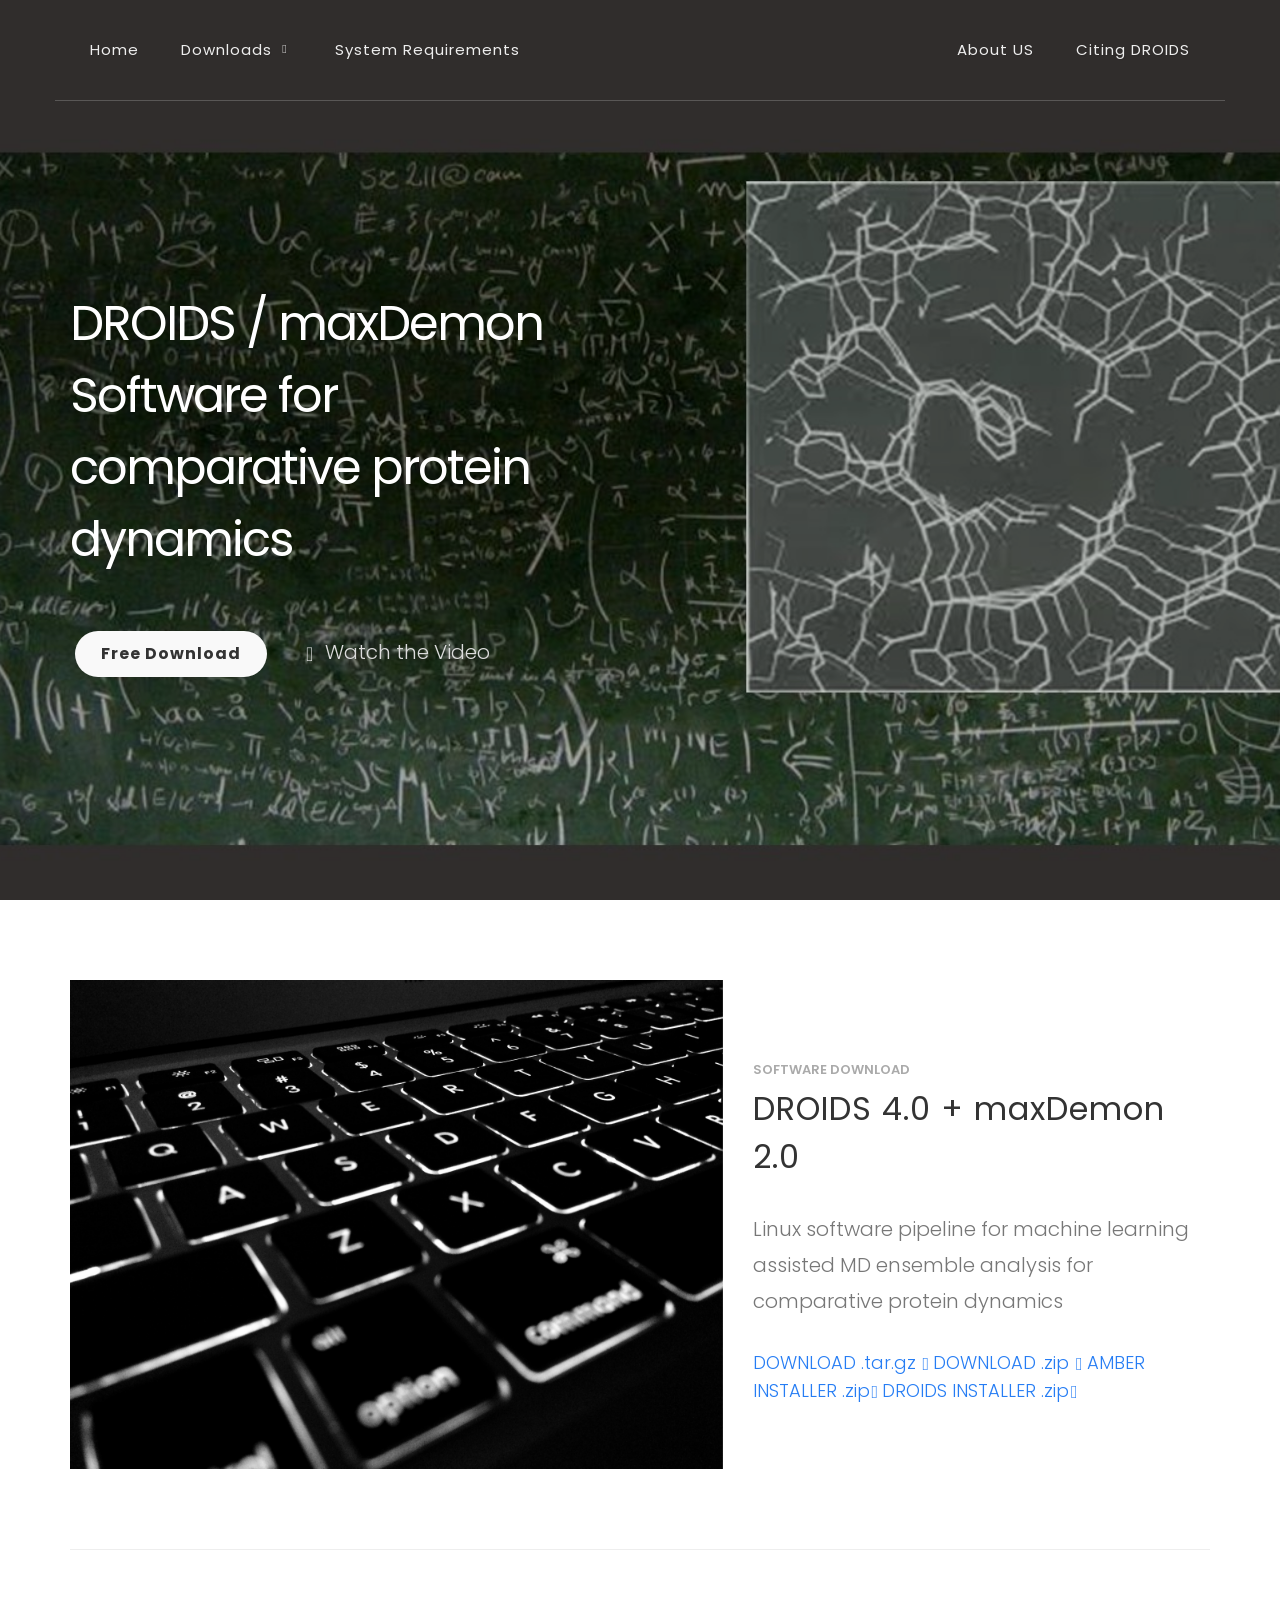
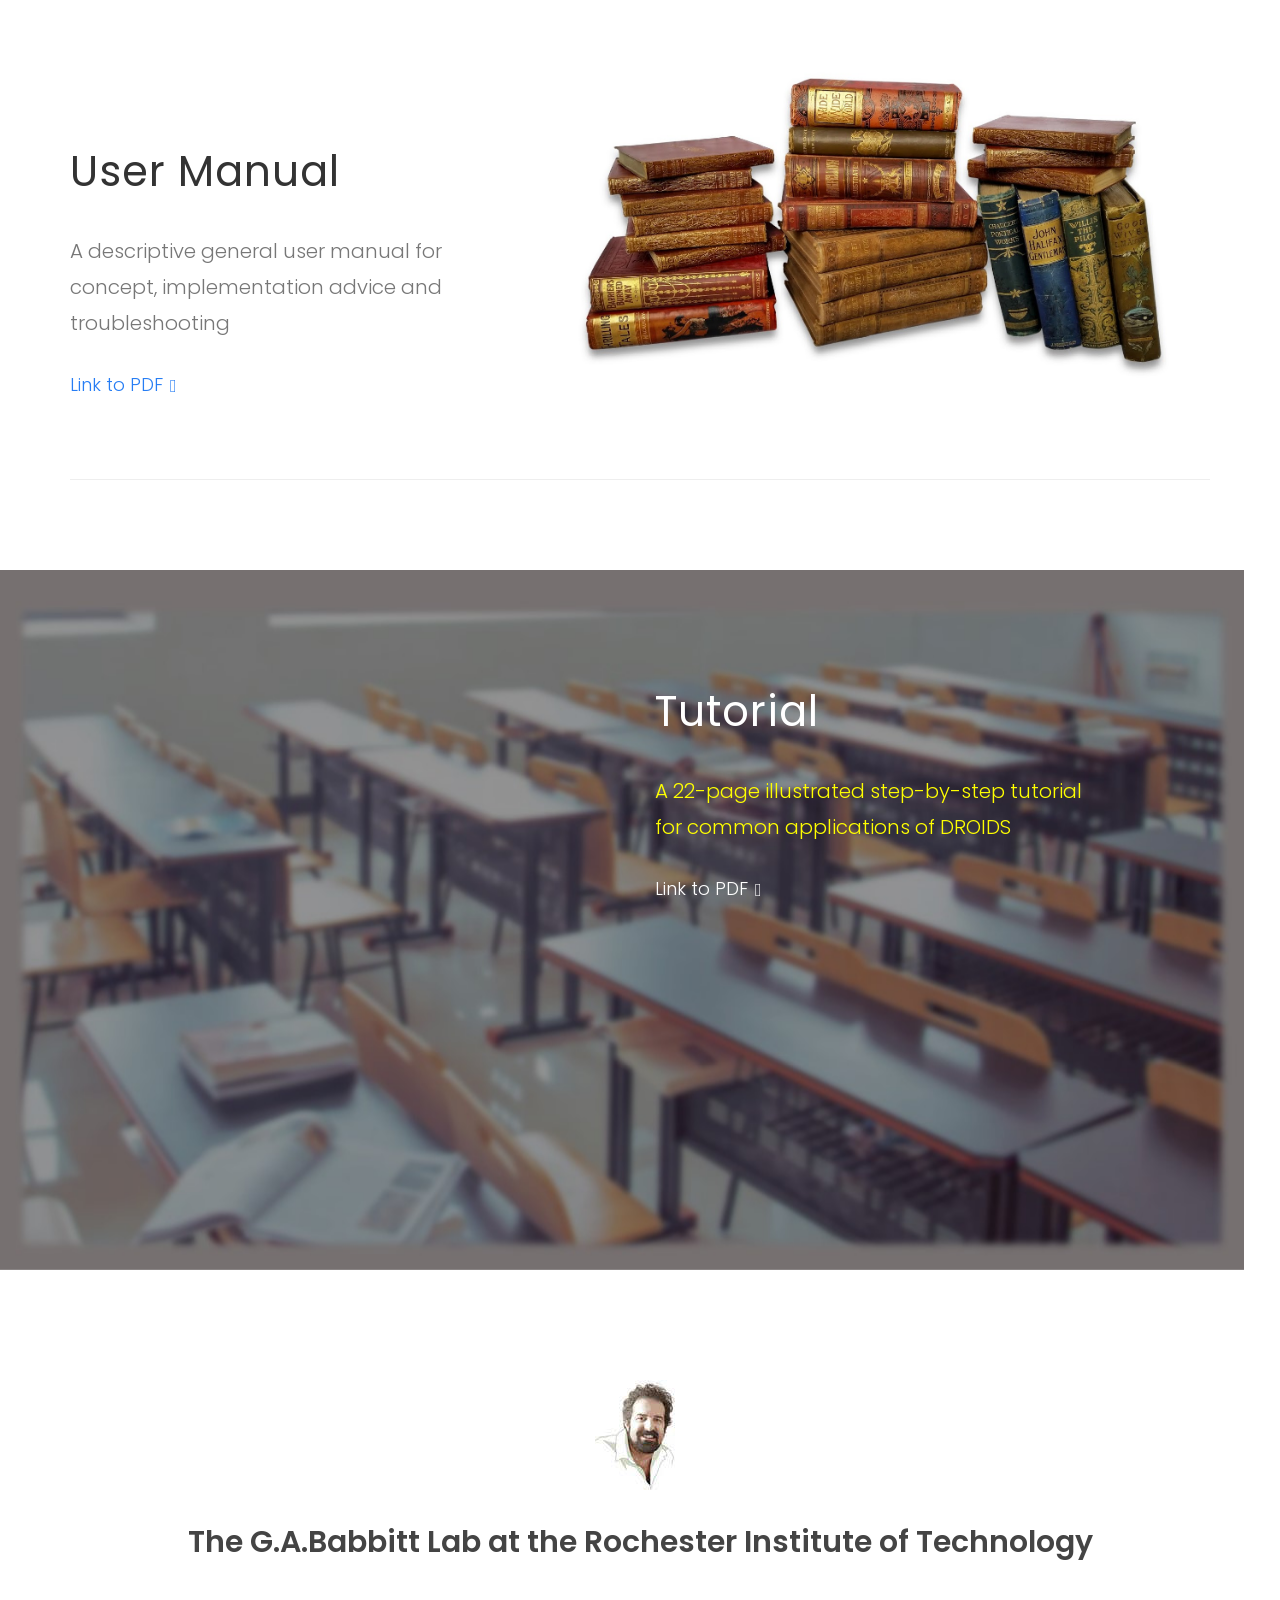
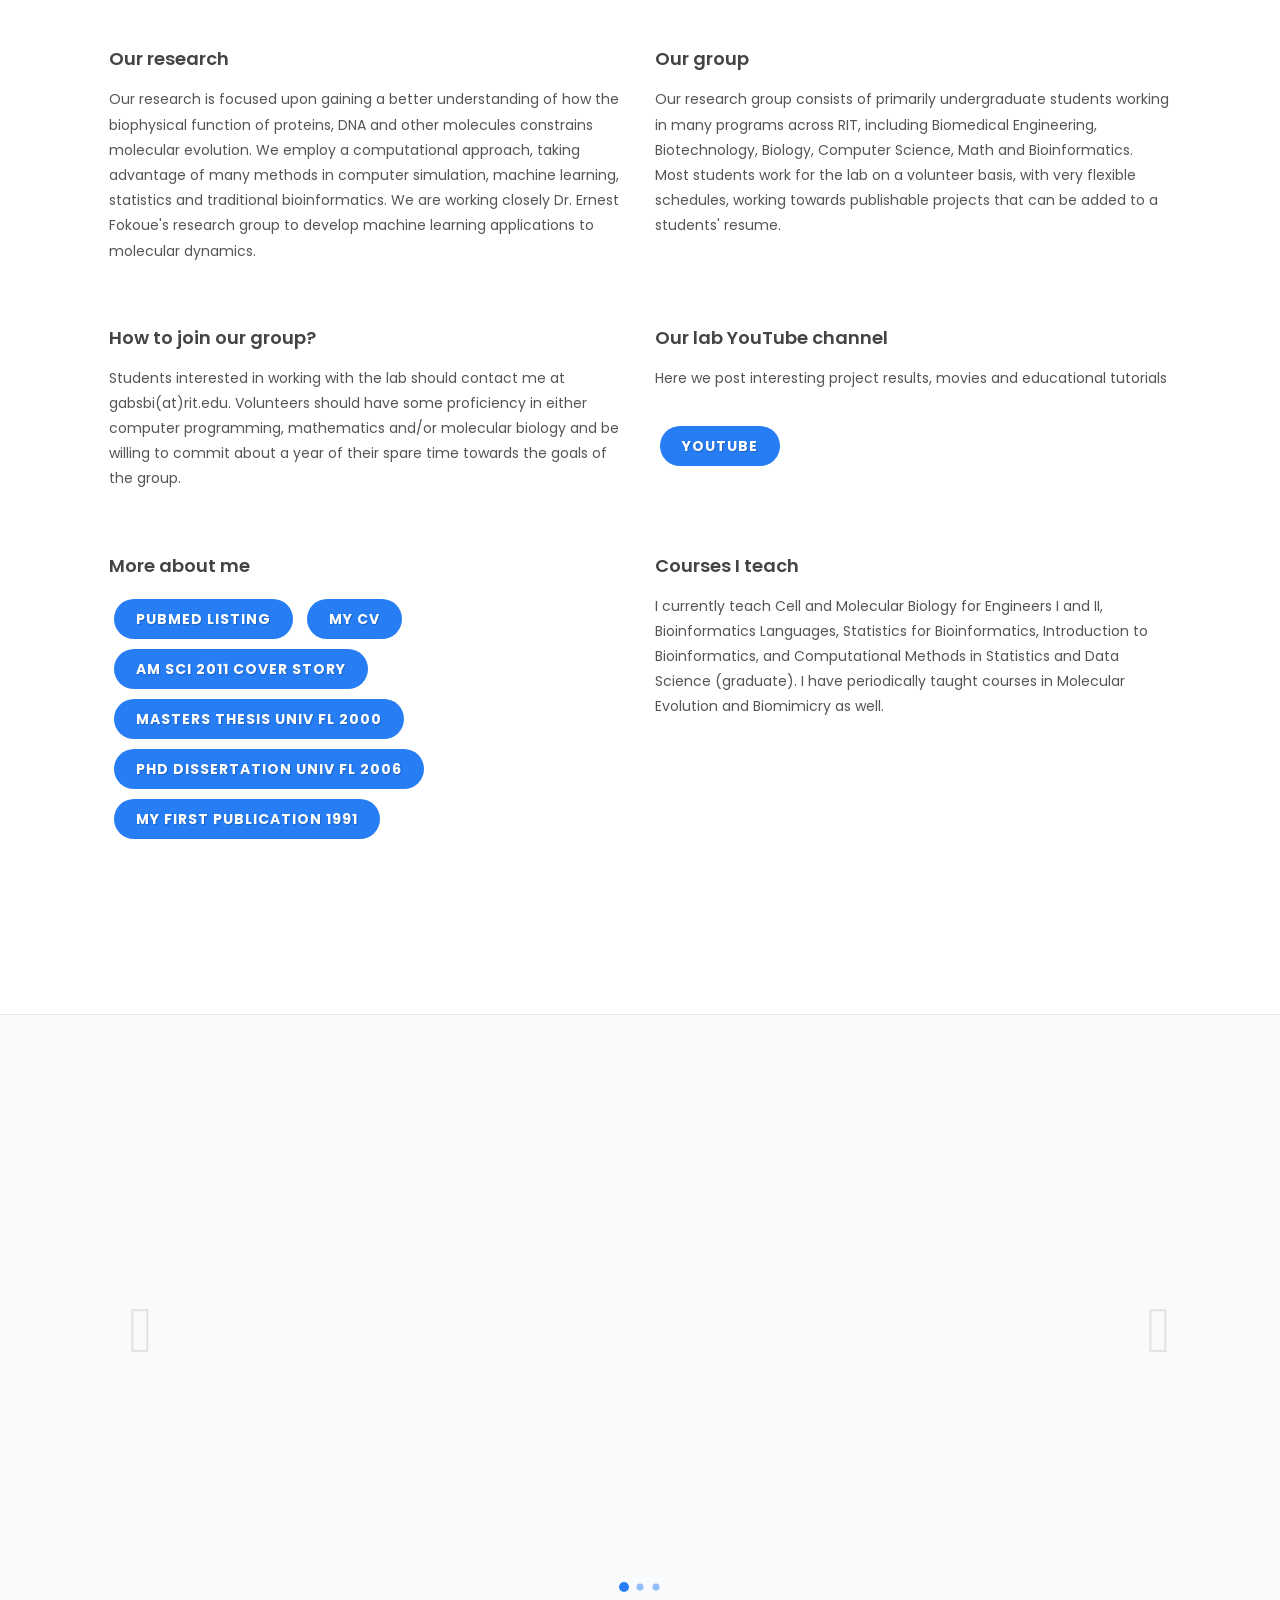
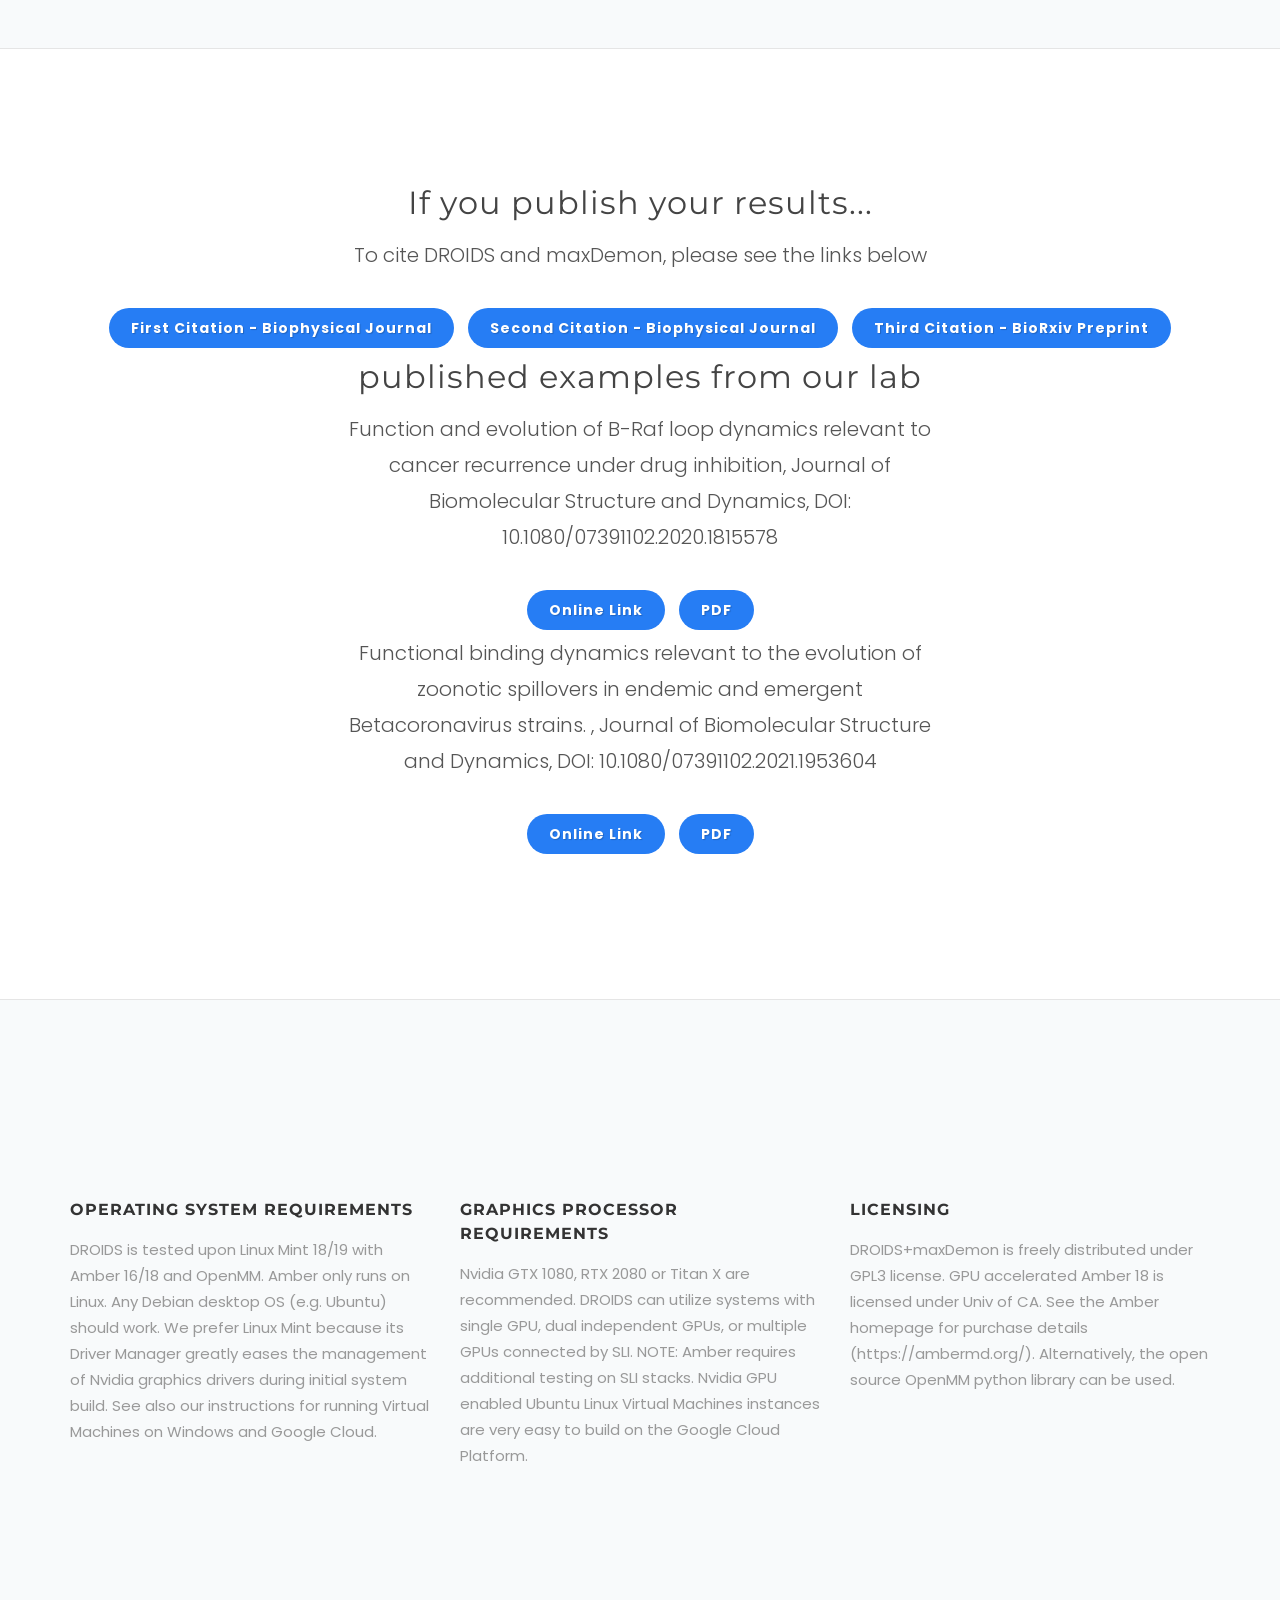
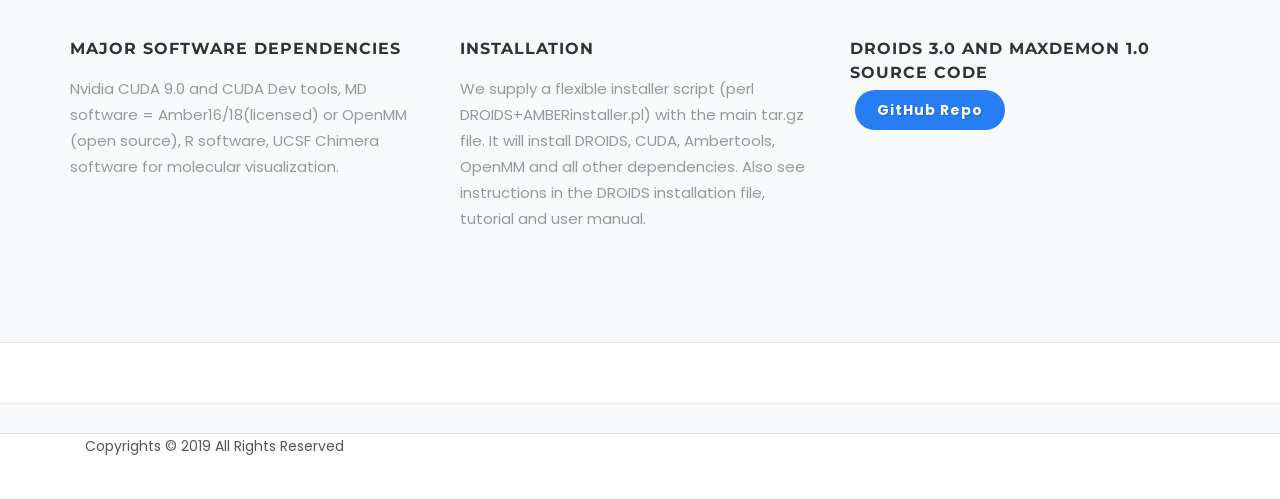
==== index.html @ 3ad9a0a1 "Add files via upload" ====
<!DOCTYPE html>
<html dir="ltr" lang="en-US">
<head>

	<meta http-equiv="content-type" content="text/html; charset=utf-8" />
	<meta name="author" content="SemiColonWeb" />

	<!-- Stylesheets
	============================================= -->
	<link href="http://fonts.googleapis.com/css?family=Poppins:300,400,400i,600,700|Montserrat:400,700|Merriweather" rel="stylesheet" type="text/css" />
	<link rel="stylesheet" href="css/bootstrap.css" type="text/css" />
	<link rel="stylesheet" href="style.css" type="text/css" />
	<link rel="stylesheet" href="css/dark.css" type="text/css" />

	<!-- Media Agency Demo Specific Stylesheet -->
	<link rel="stylesheet" href="demos/app-landing/app-landing.css" type="text/css" />
	<!-- / -->

	<link rel="stylesheet" href="css/font-icons.css" type="text/css" />
	<link rel="stylesheet" href="one-page/css/et-line.css" type="text/css" />
	<link rel="stylesheet" href="css/animate.css" type="text/css" />
	<link rel="stylesheet" href="css/magnific-popup.css" type="text/css" />

	<link rel="stylesheet" href="demos/app-landing/css/fonts.css" type="text/css" />

	<!-- Bootstrap Switch CSS -->
	<link rel="stylesheet" href="css/components/bs-switches.css" type="text/css" />

	<link rel="stylesheet" href="css/responsive.css" type="text/css" />
	<meta name="viewport" content="width=device-width, initial-scale=1" />

	<link rel="stylesheet" href="demos/app-landing/css/colors.css" type="text/css" />

	<!-- Document Title
	============================================= -->
	<title>DROIDS 3.0 | BabbittLab@RIT</title>

</head>

<body class="stretched">

	<!-- Document Wrapper
	============================================= -->
	<div id="wrapper" class="clearfix">

		<!-- Header
		============================================= -->
		<header id="header" class="split-menu transparent-header dark" data-sticky-class="not-dark" data-responsive-class="not-dark">

			<div id="header-wrap">

				<div class="container clearfix">

					<div id="primary-menu-trigger"><i class="icon-reorder"></i></div>

					
					<!-- Primary Navigation
					============================================= -->
					<nav id="primary-menu" class="with-arrows clearfix not-dark">

						<ul class="one-page-menu" data-easing="easeInOutExpo" data-speed="1250" data-offset="160">
							<li><a href="#" data-href="#wrapper"><div>Home</div></a></li>
							<li><a href="#" data-href="#section-nextgen"><div>Downloads</div></a>
								<ul>
									<li><a href="#" data-href="#section-nextgen"><div>Software</div></a></li>
									<li><a href="#" data-href="#section-stunning-graphics"><div>User Manual</div></a></li>
									<li><a href="#" data-href="#section-secured-solutions"><div>Tutorial</div></a></li>
								</ul>
							</li>
							<li><a href="#" data-href="#section-pricing"><div>System Requirements</div></a></li>
						</ul>

						<ul class="one-page-menu" data-easing="easeInOutExpo" data-speed="1250" data-offset="160">
							<li><a href="#" data-href="#section-faqs"><div>About US</div></a></li>
							<li><a href="#" data-href="#section-gallery"><div>Citing DROIDS</div></a></li>
						</ul>

					</nav><!-- #primary-menu end -->

				</div>

			</div>

		</header><!-- #header end -->

		<section id="slider" class="slider-element full-screen slider-parallax">
			<div class="slider-parallax-inner" style="background: url('demos/app-landing/images/DROIDScover.jpg') center center no-repeat; background-size: cover;">
				<div class="vertical-middle" style="z-index: 2;">
					<div class="container dark clearfix">
						<div class="row clearfix">
							<div class="col-lg-6 col-md-8">
								<div class="emphasis-title">
									<h1 class="font-body">DROIDS / maxDemon<br>Software for comparative protein dynamics</h1>
								</div>
								<a href="#" data-scrollto="#section-nextgen" data-easing="easeInOutExpo" data-speed="1250" data-offset="160" class="button button-large button-white button-light capitalize" style="border-radius: 23px;">Free Download</a>
								<a href="demos/app-landing/images/videos/DROIDS_3.mp4" class="hero-action-link" data-lightbox="iframe"><i class="icon-play-sign"></i> Watch the Video</a>
							  </div>
						</div>
					</div>
				</div>
				<div class="video-wrap" style="position: absolute; height: 100%; z-index: 1;">
					<div class="video-overlay" style="background: rgba(0,0,0,0.2);"></div>
				</div>
			</div>
		</section>

		<!-- Content
		============================================= -->
		<section id="content">

			<div class="content-wrap">

				<!-- Modal -->
				<div class="modal1 mfp-hide" id="modal-login">
					<div class="block divcenter" style="background-color: #FFF; max-width: 400px;">
						<div style="padding: 50px;">
							<h3 class="font-body">Login to your Account</h3>
							<form action="#" method="post" class="nobottommargin">
								<div class="col_full">
									<label class="font-body capitalize" for="login-form-modal-username">Username:</label>
									<input type="text" id="login-form-modal-username" name="login-form-modal-username" value="" class="form-control" />
								</div>

								<div class="col_full">
									<label class="font-body capitalize" for="login-form-modal-password">Password:</label>
									<input type="password" id="login-form-modal-password" name="login-form-modal-password" value="" class="form-control" />
								</div>

								<div class="col_full nobottommargin">
									<button class="button button-rounded nomargin" id="login-form-modal-submit" name="login-form-modal-submit" value="login">Login</button>
									<a href="#" class="fright">Forgot Password?</a>
								</div>
							</form>
							<div class="line line-sm"></div>
							<a href="#" class="button button-rounded btn-block t400 center capitalize si-facebook si-colored noleftmargin norightmargin">Login with Facebook</a>
							<a href="#" class="button button-rounded btn-block t400 center capitalize si-gplus si-colored nomargin">Login with Google</a>
						</div>
					</div>
				</div>

				<div class="container clearfix">

					<div id="section-nextgen" class="page-section bottommargin-lg">
						<div class="row clearfix">

							<div class="col-lg-7 center">
								<img src="demos/app-landing/images/keyboard.jpeg" alt="NextGen Framework" data-animate="fadeInLeft">
							</div>

							<div class="col-lg-5">
								<div class="topmargin-lg d-none d-lg-block"></div>
								<div class="emphasis-title bottommargin-sm">
									<span class="before-heading">Software download</span>
									<h2 style="font-size: 32px;" class="font-body ls1 t400">DROIDS 4.0 + maxDemon 2.0</h2>
								</div>
								<p style="color: #777;" class="lead">Linux software pipeline for machine learning assisted MD ensemble analysis for comparative protein dynamics</p>
								<a href="demos/app-landing/download/DROIDS-4.0.tar.gz" class="section-more-link">DOWNLOAD .tar.gz <i class="icon-angle-right"></i></a>
							    <a href="demos/app-landing/download/DROIDS-4.0.zip" class="section-more-link">DOWNLOAD .zip <i class="icon-angle-right"></i></a>
                                <a href="demos/app-landing/download/AMBER_installer.zip" class="section-more-link">AMBER INSTALLER .zip<i class="icon-angle-right"></i></a>
								<a href="demos/app-landing/download/DROIDS_installer.zip" class="section-more-link">DROIDS INSTALLER .zip<i class="icon-angle-right"></i></a>
							</div>

						</div>
					</div>

					<div class="line"></div><div class="clear"></div>

					<div id="section-stunning-graphics" class="page-section topmargin bottommargin-lg">
						<div class="row clearfix">

							<div class="col-lg-5">
								<div class="topmargin-lg d-none d-lg-block"></div>
								<div class="emphasis-title bottommargin-sm">
									<h2 style="font-size: 42px;" class="font-body ls1 t400">User Manual</h2>
								</div>
								<p style="color: #777;" class="lead">A descriptive general user manual for concept, implementation advice and troubleshooting</p>
								<a href="demos/app-landing/download/userman.pdf" class="section-more-link">Link to PDF <i class="icon-angle-right"></i></a>
							</div>

							<div class="col-lg-7 center">
								<img src="demos/app-landing/images/userman.jpg" alt="Stunning Graphics" data-animate="fadeInRight">
							</div>

						</div>
					</div>

					<div class="line"></div><div class="clear"></div>

				</div>

				<div id="section-secured-solutions" class="page-section section nopadding topmargin-sm" style="background: url('demos/app-landing/images/section/iphone-3d-bg.png') no-repeat left bottom; background-size: 100% auto;" data-height-xl="700" data-height-lg="700" data-height-md="450" data-height-sm="450" data-height-xs="450">
					<div class="container clearfix">
						<div class="row clearfix">
							<div class="col-lg-5 offset-lg-6">
								<div class="topmargin-lg d-none d-lg-block"></div>
								<div class="topmargin-lg d-none d-lg-block"></div>
								<img src="demos/app-landing/images/keyboard.gif" alt="" style="display: block;" class="bottommargin-sm">
								<div class="emphasis-title bottommargin-sm">
									<h2 style="font-size: 42px; color: white;" class="font-body ls1 t400">Tutorial</h2>
								</div>
								<p style="color: yellow;" class="lead">A 22-page illustrated step-by-step tutorial for common applications of DROIDS</p>
								<a href="demos/app-landing/download/tutorial.pdf" style="color: white;" class="section-more-link">Link to PDF <i class="icon-angle-right"></i></a>
							</div>
						</div>
					</div>
					<div class="video-wrap" style="position: absolute; height: 100%; z-index: 1;">
						<div class="video-overlay d-none d-lg-block" style="background: url('demos/app-landing/images/tutorial.jpg') no-repeat left top; background-size: auto 100%;" data-animate="fadeInLeft"></div>
					</div>
				</div>

				<div class="clear bottommargin"></div>


					<div class="clear"></div>

					<div id="section-faqs" class="page-section nopadding nomargin">
                        <img src="demos/app-landing/images/gregportrait.jpg" alt="" style="display: block;" class="bottommargin-sm">
                        <h2 class="center font-body bottommargin-lg">The G.A.Babbitt Lab at the Rochester Institute of Technology</h2>			
                        <div class="row topmargin-sm clearfix">
							<div class="col-lg-5 offset-lg-1 col-md-6 bottommargin-sm">
								<h4 class="font-body" style="margin-bottom:15px;">Our research</h4>
								<p>Our research is focused upon gaining a better understanding of how the biophysical function of proteins, DNA and other molecules constrains molecular evolution. We employ a computational approach, taking advantage of many methods in computer simulation, machine learning, statistics and traditional bioinformatics. We are working closely Dr. Ernest Fokoue's research group to develop machine learning applications to molecular dynamics.</p>
							</div>
							<div class="col-lg-5 col-md-6 bottommargin-sm">
								<h4 class="font-body" style="margin-bottom:15px;">Our group</h4>
								<p>Our research group consists of primarily undergraduate students working in many programs across RIT, including Biomedical Engineering, Biotechnology, Biology, Computer Science, Math and Bioinformatics. Most students work for the lab on a volunteer basis, with very flexible schedules, working towards publishable projects that can be added to a students' resume.</p>
							</div>
							<div class="col-lg-5 offset-lg-1 col-md-6 bottommargin-sm">
								<h4 class="font-body" style="margin-bottom:15px;">How to join our group?</h4>
								<p>Students interested in working with the lab should contact me at gabsbi(at)rit.edu. Volunteers should have some proficiency in either computer programming, mathematics and/or molecular biology and be willing to commit about a year of their spare time towards the goals of the group.</p>
							</div>
							<div class="col-lg-5 col-md-6 bottommargin-sm">
								<h4 class="font-body" style="margin-bottom:15px;">Our lab YouTube channel</h4>
								<p>Here we post interesting project results, movies and educational tutorials</p>
								<a href="https://www.youtube.com/channel/UCJTBqGq01pBCMDQikn566Kw" class="button button-circle">YouTube</a>								
							</div>
							<div class="col-lg-5 offset-lg-1 col-md-6 bottommargin-sm">
								<h4 class="font-body" style="margin-bottom:15px;">More about me</h4>
								<a href="https://www.ncbi.nlm.nih.gov/pubmed/?term=Babbitt+GA" class="button button-circle">PubMed listing</a>
								<a href="demos/app-landing/download/CV_Babbitt.pdf" class="button button-circle">my CV</a>
								<a href="demos/app-landing/download/AmSci-2011-01Babbitt.pdf" class="button button-circle">Am Sci 2011 cover story</a>
								<a href="demos/app-landing/download/Babbitt_masters.pdf" class="button button-circle">masters thesis Univ FL 2000</a>
								<a href="demos/app-landing/download/BabbittPhD_dissertation.pdf" class="button button-circle">PhD dissertation Univ FL 2006</a>
								<a href="demos/app-landing/download/firstpub.pdf" class="button button-circle">my first publication 1991</a>
							</div>
							<div class="col-lg-5 col-md-6">
								<h4 class="font-body" style="margin-bottom:15px;">Courses I teach</h4>
								<p class="nobottommargin">I currently teach Cell and Molecular Biology for Engineers I and II, Bioinformatics Languages, Statistics for Bioinformatics, Introduction to Bioinformatics, and Computational Methods in Statistics and Data Science (graduate).  I have periodically taught courses in Molecular Evolution and Biomimicry as well.</p>
							</div>
                            
						</div>

					</div>

				</div>
                                    

				<div class="section bottommargin-lg" style="background-color: #F8FAFB; border-top: 1px solid #E5E5E5; border-bottom: 1px solid #E5E5E5;">

					<div class="fslider testimonial testimonial-full nobg noborder noshadow" data-animation="fade" style="max-width: none;">
						<div class="flexslider">
							<div class="slider-wrap divcenter" style="max-width: 650px;">
								<div class="slide">
									<iframe width="640" height="480"
                                    src="https://www.youtube.com/embed/Bzjur91BJuE">
                                    </iframe>
                                </div>
								<div class="slide">
									<iframe width="640" height="480"
                                    src="https://www.youtube.com/embed/ApPTkJzFIO4">
                                    </iframe>
								</div>
								<div class="slide">
									<iframe width="640" height="480"
                                    src="https://www.youtube.com/embed/bbsHHA7Jd7A">
                                    </iframe>
								</div>
							</div>
						</div>
					</div>

				</div>

				<div class="clear"></div>

				<div id="section-gallery" class="page-section nopadding nomargin">

					<div class="container topmargin bottommargin-lg center clearfix">

						<h3 class="ls1 t400" style="font-size: 32px; margin-bottom: 10px;">If you publish your results...</h3>
						<p class="lead divcenter" style="max-width: 600px">To cite DROIDS and maxDemon, please see the links below</p>
						<a href="demos/app-landing/download/citation1.pdf" class="button button-circle capitalize">first citation - Biophysical Journal</a>
                        <a href="demos/app-landing/download/citation2.pdf" class="button button-circle capitalize">second citation - Biophysical Journal</a>
					    <a href="demos/app-landing/download/citation3.pdf" class="button button-circle capitalize">third citation - bioRxiv preprint</a>
					<h3 class="ls1 t400" style="font-size: 32px; margin-bottom: 10px;">published examples from our lab</h3>
						<p class="lead divcenter" style="max-width: 600px">Function and evolution of B-Raf loop dynamics relevant to cancer
                                                                           recurrence under drug inhibition, Journal of Biomolecular Structure and Dynamics, DOI:
                                                                           10.1080/07391102.2020.1815578</p>
						<a href="https://pubmed.ncbi.nlm.nih.gov/32897175/" class="button button-circle capitalize">Online Link</a>										   
						<a href="demos/app-landing/download/citation4.pdf" class="button button-circle capitalize">PDF</a>
						<p class="lead divcenter" style="max-width: 600px">Functional binding dynamics relevant to the evolution of zoonotic spillovers in endemic
                                                    						and emergent Betacoronavirus strains. , Journal of Biomolecular Structure and Dynamics, DOI:
                                                                           10.1080/07391102.2021.1953604</p>
						<a href="https://www.ncbi.nlm.nih.gov/pmc/articles/PMC7836108/" class="button button-circle capitalize">Online Link</a>												   
						<a href="demos/app-landing/download/citation5.pdf" class="button button-circle capitalize">PDF</a>
					</div>

					

				</div>

				<div class="clear"></div>

				<!-- <div class="section nomargin">
					<div class="container clearfix">

						<h2></h2>

					</div>
				</div> -->

				<div id="section-pricing" class="section" style="padding: 30px 0; color: #999; background-color: #F8FAFB; border-top: 1px solid #E5E5E5; border-bottom: 1px solid #E5E5E5;">
					<div class="container clearfix">
						<div class="row topmargin-lg clearfix">

							<div class="col-lg-4 bottommargin">
								<i class="i-plain i-large icon-et-browser inline-block" style="margin-bottom: 30px; color: #999;"></i>
								<div class="heading-block nobottomborder" style="margin-bottom: 15px;">
									<h4 style="font-size: 16px;">Operating System Requirements</h4>
								</div>
								<p class="" style="line-height: 26px;">DROIDS is tested upon Linux Mint 18/19 with Amber 16/18 and OpenMM.  Amber only runs on Linux. Any Debian desktop OS (e.g. Ubuntu) should work. We prefer Linux Mint because its Driver Manager greatly eases the management of Nvidia graphics drivers during initial system build. See also our instructions for running Virtual Machines on Windows and Google Cloud.</p>
							</div>

							<div class="col-lg-4 bottommargin">
								<i class="i-plain i-large icon-et-adjustments inline-block" style="margin-bottom: 30px; color: #999;"></i>
								<div class="heading-block nobottomborder" style="margin-bottom: 15px;">
									<h4 style="font-size: 16px;">Graphics Processor Requirements</h4>
								</div>
								<p class="" style="line-height: 26px;">Nvidia GTX 1080, RTX 2080 or Titan X are recommended. DROIDS can utilize systems with single GPU, dual independent GPUs, or multiple GPUs connected by SLI. NOTE: Amber requires additional testing on SLI stacks. Nvidia GPU enabled Ubuntu Linux Virtual Machines instances are very easy to build on the Google Cloud Platform.</p>
							</div>

							<div class="col-lg-4 bottommargin">
								<i class="i-plain i-large icon-et-calendar inline-block" style="margin-bottom: 30px; color: #999;"></i>
								<div class="heading-block nobottomborder" style="margin-bottom: 15px;">
									<h4 style="font-size: 16px;">Licensing</h4>
								</div>
								<p class="" style="line-height: 26px;">DROIDS+maxDemon is freely distributed under GPL3 license. GPU accelerated Amber 18 is licensed under Univ of CA. See the Amber homepage for purchase details (https://ambermd.org/). Alternatively, the open source OpenMM python library can be used. </p>
							</div>

							<div class="col-lg-4 bottommargin">
								<i class="i-plain i-large icon-et-desktop inline-block" style="margin-bottom: 30px; color: #999;"></i>
								<div class="heading-block nobottomborder" style="margin-bottom: 15px;">
									<h4 style="font-size: 16px;">Major Software Dependencies</h4>
								</div>
								<p class="" style="line-height: 26px;">Nvidia CUDA 9.0 and CUDA Dev tools, MD software = Amber16/18(licensed) or OpenMM (open source), R software, UCSF Chimera software for molecular visualization.</p>
							</div>

							<div class="col-lg-4 bottommargin">
								<i class="i-plain i-large icon-et-bargraph inline-block" style="margin-bottom: 30px; color: #999;"></i>
								<div class="heading-block nobottomborder" style="margin-bottom: 15px;">
									<h4 style="font-size: 16px;">Installation</h4>
								</div>
								<p class="" style="line-height: 26px;">We supply a flexible installer script (perl DROIDS+AMBERinstaller.pl) with the main tar.gz file. It will install DROIDS, CUDA, Ambertools, OpenMM and all other dependencies. Also see instructions in the DROIDS installation file, tutorial and user manual.</p>
							</div>

							<div class="col-lg-4 bottommargin">
								<i class="i-plain i-large icon-et-cloud inline-block" style="margin-bottom: 30px; color: #999;"></i>
								<div class="heading-block nobottomborder" style="margin-bottom: 15px;">
									<h4 style="font-size: 16px;">DROIDS 3.0 and maxDemon 1.0 source code</h4>
									<a href="https://github.com/gbabbitt/DROIDS-3.0-comparative-protein-dynamics" class="button button-circle capitalize">GitHub repo</a>	
										</div>
								</div>

						</div>
					</div>
				</div>

				

				<div class="section notopmargin footer-stick" style="padding: 10px 0; background-color: #F8FAFB; border-top: 1px solid #E5E5E5;">
					<div class="container clearfix">

						<div class="row clearfix">
							<div class="col-lg-4">
								<div class="app-footer-features"><i class="icon-line2-globe-alt"></i><h5 class="font-body"><a href="#">Free Taining</a><span> &amp; 24-hour coverage</span></h5></div>
							</div>
							<div class="col-lg-4">
								<div class="app-footer-features"><i class="icon-line2-notebook"></i><h5 class="font-body"><a href="#">99.99% Uptime</a><span> the last 12 months</span></h5></div>
							</div>
							<div class="col-lg-4">
								<div class="app-footer-features"><i class="icon-line2-lock"></i><h5 class="font-body"><span>Serious about</span> <a href="#">Security</a> <span>&amp;</span> <a href="#">Privacy</a></h5></div>
							</div>
						</div>

					</div>
				</div>

			

		</section><!-- #content end -->

		<!-- Footer
		============================================= -->
		<footer id="footer" style="background-color: #FFF;">

			<div class="container">

				<!-- Footer Widgets
				============================================= -->
				

			<!-- Copyrights
			============================================= -->
			<div id="copyrights" class="nobg notoppadding">

				<div class="container clearfix">

					<div class="col_half">
						Copyrights &copy; 2019 All Rights Reserved<br>
						
					</div>

				</div>

			</div><!-- #copyrights end -->

		

	</div><!-- #wrapper end -->

	<!-- Go To Top
	============================================= -->
	<div id="gotoTop" class="icon-angle-up"></div>

	<!-- External JavaScripts
	============================================= -->
	<script src="js/jquery.js"></script>
	<script src="js/plugins.js"></script>

	<!-- Footer Scripts
	============================================= -->
	<script src="js/functions.js"></script>

	<script>
		jQuery(document).ready( function($){

			function pricingSwitcher( elementCheck, elementParent, elementPricing ) {
				elementParent.find('.pts-left,.pts-right').removeClass('pts-switch-active');
				elementPricing.find('.pts-switch-content-left,.pts-switch-content-right').addClass('hidden');

				if( elementCheck.filter(':checked').length > 0 ) {
					elementParent.find('.pts-right').addClass('pts-switch-active');
					elementPricing.find('.pts-switch-content-right').removeClass('hidden');
				} else {
					elementParent.find('.pts-left').addClass('pts-switch-active');
					elementPricing.find('.pts-switch-content-left').removeClass('hidden');
				}
			}

			$('.pts-switcher').each( function(){
				var element = $(this),
					elementCheck = element.find(':checkbox'),
					elementParent = $(this).parents('.pricing-tenure-switcher'),
					elementPricing = $( elementParent.attr('data-container') );

				pricingSwitcher( elementCheck, elementParent, elementPricing );

				elementCheck.on( 'change', function(){
					pricingSwitcher( elementCheck, elementParent, elementPricing );
				});
			});

			// Get Started From Validation
			var getStartedForm = $('#get-started-form'),
				getStartedFormAlert = getStartedForm.attr('data-alert-type'),
				getStartedFormLoader = getStartedForm.attr('data-loader'),
				getStartedFormResult = getStartedForm.find('.contact-form-result'),
				getStartedFormRedirect = getStartedForm.attr('data-redirect');

			getStartedForm.validate({
				submitHandler: function(form) {

					getStartedFormResult.hide();

					if( getStartedFormLoader == 'button' ) {
						var defButton = $(form).find('button'),
							defButtonText = defButton.html();

						defButton.html('<i class="icon-line-loader icon-spin nomargin"></i>');
					} else {
						$(form).find('.form-process').fadeIn();
					}

					$(form).ajaxSubmit({
						target: getStartedFormResult,
						dataType: 'json',
						resetForm: true,
						success: function( data ) {
							if( getStartedFormLoader == 'button' ) {
								defButton.html( defButtonText );
							} else {
								$(form).find('.form-process').fadeOut();
							}
							if( data.alert != 'error' && getStartedFormRedirect ){
								window.location.replace( getStartedFormRedirect );
								return true;
							}
							if( getStartedFormAlert == 'inline' ) {
								if( data.alert == 'error' ) {
									var alertType = 'alert-danger';
								} else {
									var alertType = 'alert-success';
								}

								getStartedFormResult.addClass( 'alert ' + alertType ).html( data.message ).slideDown( 400 );
							} else {
								getStartedFormResult.attr( 'data-notify-type', data.alert ).attr( 'data-notify-msg', data.message ).html('');
								SEMICOLON.widget.notifications( getStartedFormResult );
							}
						}
					});
				}
			});

			$('[data-pricing-plan]').click( function(){
				getStartedForm.find('#get-started-form-package').val( $(this).attr('data-pricing-plan') );
				getStartedForm.find('#modal-get-started-package').html( $(this).attr('data-pricing-plan') );
			});

		});
	</script>


</html>
---- style.css ----
/*-----------------------------------------------------------------------------------

	Theme Name: Canvas
	Theme URI: http://themes.semicolonweb.com/html/canvas
	Description: The Multi-Purpose Template
	Author: SemiColonWeb
	Author URI: http://themeforest.net/user/semicolonweb
	Version: 5.9

-----------------------------------------------------------------------------------*/

/* ----------------------------------------------------------------

	- Basic
	- Typography
	- Basic Layout Styles
	- Helper Classes
	- Sections
	- Columns & Grids
	- Flex Slider
	- Swiper Slider
	- Top Bar
	- Header
		- Logo
		- Primary Menu
		- Mega Menu
		- Top Search
		- Top Cart
		- Sticky Header
		- Page Menu
		- Side Header
	- Side Panel
	- Slider
	- Page Title
	- Content
	- Portfolio
	- Blog
	- Shop
	- Events
	- Shortcodes
		- Countdown
		- Buttons
		- Promo Boxes
		- Featured Boxes
		- Process Steps
		- Styled Icons
		- Toggles
		- Accordions
		- Tabs
		- Side Navigation
		- FAQ List
		- Clients
		- Testimonials
		- Team
		- Pricing Boxes
		- Counter
		- Animated Rounded Skills
		- Skills Bar
		- Dropcaps & Highlights
		- Quotes & Blockquotes
		- Text Rotater
	- Owl Carousel
	- Overlays
	- Forms
	- Google Maps
	- Heading Styles
	- Divider
	- Magazine Specific Classes
	- Go To Top
	- Error 404
	- Landing Pages
	- Preloaders
	- Toastr Notifications
	- Footer
	- Widgets
		- Tag Cloud
		- Links
		- Testimonial & Twitter
		- Quick Contact Form
		- Newsletter
		- Twitter Feed
		- Navigation Tree
	- Wedding
	- Bootstrap Specific
	- Cookie Notification
	- Stretched Layout
	- Page Transitions
	- Youtube Video Backgrounds

---------------------------------------------------------------- */


/* ----------------------------------------------------------------
	Bootstrap Adjustments
-----------------------------------------------------------------*/

@media (min-width: 576px) {
	.container { max-width: 540px; }
}

@media (min-width: 768px) {
	.container { max-width: 750px; }
}

@media (min-width: 992px) {
	.container { max-width: 970px; }
}

@media (min-width: 1200px) {
	.container { max-width: 1170px; }
}


body,
.dropdown-menu { font-size: 0.875rem; }


/* ----------------------------------------------------------------
	Basic
-----------------------------------------------------------------*/

dl, dt, dd, ol, ul, li {
	margin: 0;
	padding: 0;
}

.clear {
	clear: both;
	display: block;
	font-size: 0px;
	height: 0px;
	line-height: 0;
	width: 100%;
	overflow:hidden;
}

::selection {
	background: #1ABC9C;
	color: #FFF;
	text-shadow: none;
}

::-moz-selection {
	background: #1ABC9C; /* Firefox */
	color: #FFF;
	text-shadow: none;
}

::-webkit-selection {
	background: #1ABC9C; /* Safari */
	color: #FFF;
	text-shadow: none;
}

:active,
:focus { outline: none !important; }


/* ----------------------------------------------------------------
	Typography
-----------------------------------------------------------------*/


body {
	line-height: 1.5;
	color: #555;
	font-family: 'Lato', sans-serif;
}

a {
	text-decoration: none !important;
	color: #1ABC9C;
}

a:hover { color: #222; }

a img { border: none; }

img { max-width: 100%; }

iframe { border: none !important; }


/* ----------------------------------------------------------------
	Basic Layout Styles
-----------------------------------------------------------------*/


h1,
h2,
h3,
h4,
h5,
h6 {
	color: #444;
	font-weight: 600;
	line-height: 1.5;
	margin: 0 0 30px 0;
	font-family: 'Raleway', sans-serif;
}

h5,
h6 { margin-bottom: 20px; }

h1 { font-size: 36px; }

h2 { font-size: 30px; }

h3 { font-size: 24px; }

h4 { font-size: 18px; }

h5 { font-size: 14px; }

h6 { font-size: 12px; }

h4 { font-weight: 600; }

h5,
h6 { font-weight: bold; }

h1 > span:not(.nocolor):not(.badge),
h2 > span:not(.nocolor):not(.badge),
h3 > span:not(.nocolor):not(.badge),
h4 > span:not(.nocolor):not(.badge),
h5 > span:not(.nocolor):not(.badge),
h6 > span:not(.nocolor):not(.badge) { color: #1ABC9C; }

p,
pre,
ul,
ol,
dl,
dd,
blockquote,
address,
table,
fieldset,
form { margin-bottom: 30px; }

small { font-family: 'Lato', sans-serif; }


/* ----------------------------------------------------------------
	Helper Classes
-----------------------------------------------------------------*/


.uppercase { text-transform: uppercase !important; }

.lowercase { text-transform: lowercase !important; }

.capitalize { text-transform: capitalize !important; }

.nott { text-transform: none !important; }

.tright { text-align: right !important; }

.tleft { text-align: left !important; }

.fright { float: right !important; }

.fleft { float: left !important; }

.fnone { float: none !important; }

.ohidden {
	position: relative;
	overflow: hidden !important;
}

#wrapper {
	position: relative;
	float: none;
	width: 1220px;
	margin: 0 auto;
	background-color: #FFF;
	box-shadow: 0 0 10px rgba(0,0,0,0.1);
	-moz-box-shadow: 0 0 10px rgba(0,0,0,0.1);
	-webkit-box-shadow: 0 0 10px rgba(0,0,0,0.1);
}

.line,
.double-line {
	clear: both;
	position: relative;
	width: 100%;
	margin: 60px 0;
	border-top: 1px solid #EEE;
}

.line.line-sm { margin: 30px 0; }

span.middot {
	display: inline-block;
	margin: 0 5px;
}

.double-line { border-top: 3px double #E5E5E5; }

.emptydiv {
	display: block !important;
	position: relative !important;
}

.allmargin { margin: 50px !important; }

.leftmargin { margin-left: 50px !important; }

.rightmargin { margin-right: 50px !important; }

.topmargin { margin-top: 50px !important; }

.bottommargin { margin-bottom: 50px !important; }

.clear-bottommargin { margin-bottom: -50px !important; }

.allmargin-sm { margin: 30px !important; }

.leftmargin-sm { margin-left: 30px !important; }

.rightmargin-sm { margin-right: 30px !important; }

.topmargin-sm { margin-top: 30px !important; }

.bottommargin-sm { margin-bottom: 30px !important; }

.clear-bottommargin-sm { margin-bottom: -30px !important; }

.allmargin-lg { margin: 80px !important; }

.leftmargin-lg { margin-left: 80px !important; }

.rightmargin-lg { margin-right: 80px !important; }

.topmargin-lg { margin-top: 80px !important; }

.bottommargin-lg { margin-bottom: 80px !important; }

.clear-bottommargin-lg { margin-bottom: -80px !important; }

.nomargin {margin: 0 !important; }

.noleftmargin { margin-left: 0 !important; }

.norightmargin { margin-right: 0 !important; }

.notopmargin { margin-top: 0 !important; }

.nobottommargin { margin-bottom: 0 !important; }

.header-stick { margin-top: -50px !important; }

.content-wrap .header-stick { margin-top: -80px !important; }

.footer-stick { margin-bottom: -50px !important; }

.content-wrap .footer-stick { margin-bottom: -80px !important; }

.noborder { border: none !important; }

.noleftborder { border-left: none !important; }

.norightborder { border-right: none !important; }

.notopborder { border-top: none !important; }

.nobottomborder { border-bottom: none !important; }

.noradius { -webkit-border-radius: 0 !important; -moz-border-radius: 0 !important; -ms-border-radius: 0 !important; -o-border-radius: 0 !important; border-radius: 0 !important; }

.col-padding { padding: 60px; }

.nopadding { padding: 0 !important; }

.noleftpadding { padding-left: 0 !important; }

.norightpadding { padding-right: 0 !important; }

.notoppadding { padding-top: 0 !important; }

.nobottompadding { padding-bottom: 0 !important; }

.noabsolute { position: relative !important; }

.noshadow { box-shadow: none !important; }

.notextshadow { text-shadow: none !important; }

.hidden { display: none !important; }

.nothidden { display: block !important; }

.inline-block {
	float: none !important;
	display: inline-block !important;
}

.center { text-align: center !important; }

.divcenter {
	position: relative !important;
	float: none !important;
	margin-left: auto !important;
	margin-right: auto !important;
}

.bgcolor,
.bgcolor #header-wrap { background-color: #1ABC9C !important; }

.color { color: #1ABC9C !important; }

.border-color { border-color: #1ABC9C !important; }

.nobg { background: none !important; }

.nobgcolor { background-color: transparent !important; }

.t300 { font-weight: 300 !important; }

.t400 { font-weight: 400 !important; }

.t500 { font-weight: 500 !important; }

.t600 { font-weight: 600 !important; }

.t700 { font-weight: 700 !important; }

.ls0 { letter-spacing: 0px !important; }

.ls1 { letter-spacing: 1px !important; }

.ls2 { letter-spacing: 2px !important; }

.ls3 { letter-spacing: 3px !important; }

.ls4 { letter-spacing: 4px !important; }

.ls5 { letter-spacing: 5px !important; }

.noheight { height: 0 !important; }

.nolineheight { line-height: 0 !important; }

.font-body { font-family: 'Lato', sans-serif; }

.font-primary { font-family: 'Raleway', sans-serif; }

.font-secondary { font-family: 'Crete Round', serif; }

.bgicon {
	display: block;
	position: absolute;
	bottom: -60px;
	right: -50px;
	font-size: 210px;
	color: rgba(0,0,0,0.1);
}

.imagescale,
.imagescalein {
	display: block;
	overflow: hidden;
}

.imagescale img,
.imagescalein img {
	-webkit-transform: scale(1.1);
	transform: scale(1.1);
	-webkit-transition: all 1s ease;
	transition: all 1s ease;
}

.imagescale:hover img {
	-webkit-transform: scale(1);
	transform: scale(1);
}

.imagescalein img {
	-webkit-transform: scale(1);
	transform: scale(1);
}

.imagescalein:hover img {
	-webkit-transform: scale(1.1);
	transform: scale(1.1);
}

.grayscale {
	filter: brightness(80%) grayscale(1) contrast(90%);
	-webkit-filter: brightness(80%) grayscale(1) contrast(90%);
	-moz-filter: brightness(80%) grayscale(1) contrast(90%);
	-o-filter: brightness(80%) grayscale(1) contrast(90%);
	-ms-filter: brightness(80%) grayscale(1) contrast(90%);
	transition: 1s filter ease;
	-webkit-transition: 1s -webkit-filter ease;
	-moz-transition: 1s -moz-filter ease;
	-ms-transition: 1s -ms-filter ease;
	-o-transition: 1s -o-filter ease;
}

.grayscale:hover {
	filter: brightness(100%) grayscale(0);
	-webkit-filter: brightness(100%) grayscale(0);
	-moz-filter: brightness(100%) grayscale(0);
	-o-filter: brightness(100%) grayscale(0);
	-ms-filter: brightness(100%) grayscale(0);
}

/* MOVING BG -  TESTIMONIALS */
.bganimate {
	-webkit-animation:BgAnimated 30s infinite linear;
	 -moz-animation:BgAnimated 30s infinite linear;
		-ms-animation:BgAnimated 30s infinite linear;
		 -o-animation:BgAnimated 30s infinite linear;
			animation:BgAnimated 30s infinite linear;
}
 @-webkit-keyframes BgAnimated {
	from  {background-position:0 0;}
	to    {background-position:0 400px;}
	}
 @-moz-keyframes BgAnimated {
	from  {background-position:0 0;}
	to    {background-position:0 400px;}
	}
 @-ms-keyframes BgAnimated {
	from  {background-position:0 0;}
	to    {background-position:0 400px;}
	}
 @-o-keyframes BgAnimated {
	from  {background-position:0 0;}
	to    {background-position:0 400px;}
	}
 @keyframes BgAnimated {
	from  {background-position:0 0;}
	to    {background-position:0 400px;}
	}


.input-block-level {
	display: block;
	width: 100% !important;
	min-height: 30px;
	-webkit-box-sizing: border-box;
	-moz-box-sizing: border-box;
	box-sizing: border-box;
}

.vertical-middle {
	height: auto !important;
	left: 0;
	max-width: none !important;
	z-index: 2;
}

.vertical-middle + .video-wrap { z-index: 1 !important; }

.magnific-max-width .mfp-content { max-width: 800px; }


/* ----------------------------------------------------------------
	Sections
-----------------------------------------------------------------*/


.section {
	position: relative;
	margin: 60px 0;
	padding: 60px 0;
	background-color: #F9F9F9;
	overflow: hidden;
}

.parallax {
	background-color: transparent;
	background-attachment: fixed;
	background-position: 50% 0;
	background-repeat: no-repeat;
	overflow: hidden;
	will-change: transform;
}

.mobile-parallax,
.video-placeholder {
	background-size: cover !important;
	background-attachment: scroll !important;
	background-position: center center !important;
}

.section .container { z-index: 2; }

.section .container + .video-wrap { z-index: 1; }

.revealer-image {
	position: relative;
	bottom: -100px;
	transition: bottom .3s ease-in-out;
	-webkit-transition: bottom .3s ease-in-out;
	-o-transition: bottom .3s ease-in-out;
}

.section:hover .revealer-image { bottom: -50px; }


/* ----------------------------------------------------------------
	Columns & Grids
-----------------------------------------------------------------*/


.col_full { width: 100%; }
.col_half,
.postcontent.bothsidebar { width: 48%; }
.col_one_third { width: 30.63%; }
.col_two_third { width: 65.33%; }
.col_one_fourth,
.sidebar { width: 22%; }
.col_three_fourth,
.postcontent { width: 74%; }
.col_one_fifth { width: 16.8%; }
.col_two_fifth { width: 37.6%; }
.col_three_fifth { width: 58.4%; }
.col_four_fifth { width: 79.2%; }
.col_one_sixth { width: 13.33%; }
.col_five_sixth { width: 82.67%; }
body.stretched .container-fullwidth {
	position: relative;
	padding: 0 60px;
	width: 100%;
}

.postcontent,
.sidebar,
.col_full,
.col_half,
.col_one_third,
.col_two_third,
.col_three_fourth,
.col_one_fourth,
.col_one_fifth,
.col_two_fifth,
.col_three_fifth,
.col_four_fifth,
.col_one_sixth,
.col_five_sixth {
	display: block;
	position: relative;
	margin-right: 4%;
	margin-bottom: 50px;
	float: left;
}

.col_full {
	clear: both;
	float: none;
	margin-right: 0;
}

.col_last {
	margin-right: 0 !important;
	float: right;
	clear: right;
}


/* ----------------------------------------------------------------
	Flex Slider
-----------------------------------------------------------------*/


.fslider,
.fslider .flexslider,
.fslider .slider-wrap,
.fslider .slide,
.fslider .slide > a,
.fslider .slide > img,
.fslider .slide > a > img {
	position: relative;
	display: block;
	width: 100%;
	height: auto;
	overflow: hidden;
	-webkit-backface-visibility: hidden;
}

.fslider { min-height: 32px; }


.flex-container a:active,
.flexslider a:active,
.flex-container a:focus,
.flexslider a:focus  { outline: none; border: none; }
.slider-wrap,
.flex-control-nav,
.flex-direction-nav {margin: 0; padding: 0; list-style: none; border: none;}

.flexslider {position: relative;margin: 0; padding: 0;}
.flexslider .slider-wrap > .slide {display: none; -webkit-backface-visibility: hidden;}
.flexslider .slider-wrap img {width: 100%; display: block;}
.flex-pauseplay span {text-transform: capitalize;}

.slider-wrap:after {content: "\0020"; display: block; clear: both; visibility: hidden; line-height: 0; height: 0;}
html[xmlns] .slider-wrap {display: block;}
* html .slider-wrap {height: 1%;}

.no-js .slider-wrap > .slide:first-child {display: block;}

.flex-viewport {
	max-height: 2000px;
	-webkit-transition: all 1s ease;
	-o-transition: all 1s ease;
	transition: all 1s ease;
}

.flex-control-nav {
	position: absolute;
	z-index: 10;
	text-align: center;
	top: 14px;
	right: 10px;
	margin: 0;
}

.flex-control-nav li {
	float: left;
	display: block;
	margin: 0 3px;
	width: 10px;
	height: 10px;
}

.flex-control-nav li a {
	display: block;
	cursor: pointer;
	text-indent: -9999px;
	width: 10px !important;
	height: 10px !important;
	border: 1px solid #FFF;
	border-radius: 50%;
	transition: all .3s ease-in-out;
	-webkit-transition: all .3s ease-in-out;
	-o-transition: all .3s ease-in-out;
}

.flex-control-nav li:hover a,
.flex-control-nav li a.flex-active { background-color: #FFF; }


/* ----------------------------------------------------------------
	Top Bar
-----------------------------------------------------------------*/


#top-bar {
	position: relative;
	border-bottom: 1px solid #EEE;
	height: 45px;
	line-height: 44px;
	font-size: 13px;
}


#top-bar .col_half { width: auto; }


/* Top Links
---------------------------------*/


.top-links {
	position: relative;
	float: left;
}

.top-links ul {
	margin: 0;
	list-style: none;
}

.top-links ul li {
	float: left;
	position: relative;
	height: 44px;
	border-left: 1px solid #EEE;
}

.top-links ul li:first-child,
.top-links ul ul li { border-left: 0 !important; }

.top-links li > a {
	display: block;
	padding: 0 12px;
	font-size: 12px;
	font-weight: 700;
	text-transform: uppercase;
	height: 44px;
	color: #666;
}

.top-links li i { vertical-align: top; }

.top-links li i.icon-angle-down { margin: 0 0 0 5px !important; }

.top-links li i:first-child { margin-right: 3px; }

.top-links li.full-icon i {
	top: 2px;
	font-size: 14px;
	margin: 0;
}

.top-links li:hover { background-color: #EEE; }

.top-links ul ul,
.top-links ul div.top-link-section {
	display: none;
	pointer-events: none;
	position: absolute;
	z-index: 210;
	line-height: 1.5;
	background: #FFF;
	border: 0;
	top: 44px;
	left: 0;
	width: 140px;
	margin: 0;
	border-top: 1px solid #1ABC9C;
	border-bottom: 1px solid #EEE;
	box-shadow: 0 0 5px -1px rgba(0,0,0,0.2);
	-moz-box-shadow: 0 0 5px -1px rgba(0,0,0,0.2);
	-webkit-box-shadow: 0 0 5px -1px rgba(0,0,0,0.2);
}

.top-links li:hover ul,
.top-links li:hover div.top-link-section { pointer-events: auto; }

.top-links ul ul li {
	float: none;
	height: 36px;
	border-top: 1px solid #F5F5F5;
	border-left: 1px solid #EEE;
}

.top-links ul ul li:hover { background-color: #F9F9F9; }

.top-links ul ul li:first-child {
	border-top: none !important;
	border-left: 1px solid #EEE;
}

.top-links ul ul a {
	height: 36px;
	line-height: 36px;
	font-size: 12px;
}

.top-links ul ul img {
	display: inline-block;
	position: relative;
	top: -1px;
	width: 16px;
	height: 16px;
	margin-right: 4px;
}

.top-links ul ul.top-demo-lang img {
	top: 4px;
	width: 16px;
	height: 16px;
}

.top-links ul div.top-link-section {
	padding: 25px;
	left: 0;
	width: 280px;
}

.fright .top-links ul div.top-link-section,
.top-links.fright ul div.top-link-section {
	left: auto;
	right: 0;
}


/* Top Social
-----------------------------------------------------------------*/

#top-social,
#top-social ul { margin: 0; }

#top-social li,
#top-social li a,
#top-social li .ts-icon,
#top-social li .ts-text {
	display: block;
	position: relative;
	float: left;
	width: auto;
	overflow: hidden;
	height: 44px;
	line-height: 44px;
}

#top-social li { border-left: 1px solid #EEE; }

#top-social li:first-child { border-left: 0 !important; }

#top-social li a {
	float: none;
	width: 40px;
	font-weight: bold;
	color: #666;
	-webkit-transition: color .3s ease-in-out, background-color .3s ease-in-out, width .3s ease-in-out;
	-o-transition: color .3s ease-in-out, background-color .3s ease-in-out, width .3s ease-in-out;
	transition: color .3s ease-in-out, background-color .3s ease-in-out, width .3s ease-in-out;
}

#top-social li a:hover {
	color: #FFF !important;
	text-shadow: 1px 1px 1px rgba(0,0,0,0.2);
}

#top-social li .ts-icon {
	width: 40px;
	text-align: center;
	font-size: 14px;
}


/* Top Login
-----------------------------------------------------------------*/

#top-login { margin-bottom: 0; }

#top-login .checkbox { margin-bottom: 10px; }

#top-login .form-control { position: relative; }

#top-login .form-control:focus { border-color: #CCC; }

#top-login .input-group#top-login-username { margin-bottom: -1px; }

#top-login #top-login-username input,
#top-login #top-login-username .input-group-addon {
	border-bottom-right-radius: 0;
	border-bottom-left-radius: 0;
}

#top-login .input-group#top-login-password { margin-bottom: 10px; }

#top-login #top-login-password input,
#top-login #top-login-password .input-group-addon {
	border-top-left-radius: 0;
	border-top-right-radius: 0;
}


/* ----------------------------------------------------------------
	Header
-----------------------------------------------------------------*/


#header {
	position: relative;
	background-color: #FFF;
	border-bottom: 1px solid #F5F5F5;
}

#header .container { position: relative; }

#header.transparent-header {
	background: transparent;
	border-bottom: none;
	z-index: 199;
}

#header.semi-transparent { background-color: rgba(255,255,255,0.8); }

#header.transparent-header.floating-header { margin-top: 60px; }

#header.transparent-header.floating-header .container {
	width: 1190px;
	max-width: 1190px;
	background-color: #FFF;
	padding: 0 40px;
	border-radius: 2px;
}

#header.transparent-header.floating-header.sticky-header .container {
	width: 1140px;
	max-width: 1140px;
	padding: 0 15px;
}

#header.transparent-header + #slider,
#header.transparent-header + #page-title.page-title-parallax,
#header.transparent-header + #google-map,
#slider + #header.transparent-header {
	top: -100px;
	margin-bottom: -100px;
}

#header.transparent-header.floating-header + #slider,
#header.transparent-header.floating-header + #google-map {
	top: -160px;
	margin-bottom: -160px;
}

#header.transparent-header + #page-title.page-title-parallax .container {
	z-index: 5;
	padding-top: 100px;
}

#header.full-header { border-bottom-color: #EEE; }

body.stretched #header.full-header .container {
	width: 100%;
	max-width: none;
	padding: 0 30px;
}

#header.transparent-header.full-header #header-wrap { border-bottom: 1px solid rgba(0,0,0,0.1); }

#slider + #header.transparent-header.full-header #header-wrap {
	border-top: 1px solid rgba(0,0,0,0.1);
	border-bottom: none;
}


/* ----------------------------------------------------------------
	Logo
-----------------------------------------------------------------*/


#logo {
	position: relative;
	float: left;
	font-family: 'Raleway', sans-serif;
	font-size: 36px;
	line-height: 100%;
	margin-right: 40px;
}

#header.full-header #logo {
	padding-right: 30px;
	margin-right: 30px;
	border-right: 1px solid #EEE;
}

#header.transparent-header.full-header #logo { border-right-color: rgba(0,0,0,0.1); }

#logo a {
	display: block;
	color: #000;
}

#logo img {
	display: block;
	max-width: 100%;
}

#logo a.standard-logo { display: block; }

#logo a.retina-logo { display: none; }


/* ----------------------------------------------------------------
	Header Right Area
-----------------------------------------------------------------*/


.header-extras {
	float: right;
	margin: 30px 0 0;
}

.header-extras li {
	float: left;
	margin-left: 20px;
	height: 40px;
	overflow: hidden;
	list-style: none;
}

.header-extras li i { margin-top: 3px !important; }

.header-extras li:first-child { margin-left: 0; }

.header-extras li .he-text {
	float: left;
	padding-left: 10px;
	font-weight: bold;
	font-size: 14px;
	line-height: 1.43;
}

.header-extras li .he-text span {
	display: block;
	font-weight: 400;
	color: #1ABC9C;
}


/* ----------------------------------------------------------------
	Primary Menu
-----------------------------------------------------------------*/


#primary-menu { float: right; }

#primary-menu ul.mobile-primary-menu { display: none; }

#header.full-header #primary-menu > ul {
	float: left;
	padding-right: 15px;
	margin-right: 15px;
	border-right: 1px solid #EEE;
}

#header.transparent-header.full-header #primary-menu > ul { border-right-color: rgba(0,0,0,0.1); }

#primary-menu-trigger,
#page-submenu-trigger {
	opacity: 0;
	pointer-events: none;
	cursor: pointer;
	font-size: 14px;
	position: absolute;
	top: 50%;
	margin-top: -25px;
	width: 50px;
	height: 50px;
	line-height: 50px;
	text-align: center;
	-webkit-transition: opacity .3s ease;
	-o-transition: opacity .3s ease;
	transition: opacity .3s ease;
}

#primary-menu ul {
	list-style: none;
	margin: 0;
}

#primary-menu > ul { float: left; }

#primary-menu ul li { position: relative; }

#primary-menu ul li.mega-menu { position: inherit; }

#primary-menu ul > li {
	float: left;
	margin-left: 2px;
}

#primary-menu > ul > li:first-child { margin-left: 0; }

#primary-menu ul li > a {
	display: block;
	line-height: 22px;
	padding: 39px 15px;
	color: #444;
	font-weight: bold;
	font-size: 13px;
	letter-spacing: 1px;
	text-transform: uppercase;
	font-family: 'Raleway', sans-serif;
	-webkit-transition: margin .4s ease, padding .4s ease;
	-o-transition: margin .4s ease, padding .4s ease;
	transition: margin .4s ease, padding .4s ease;
}

#primary-menu ul li > a span { display: none; }

#primary-menu ul li > a i {
	position: relative;
	top: -1px;
	font-size: 14px;
	width: 16px;
	text-align: center;
	margin-right: 6px;
	vertical-align: top;
}

#primary-menu ul li > a i.icon-angle-down:last-child {
	font-size: 12px;
	margin: 0 0 0 5px;
}

#primary-menu ul li:hover > a,
#primary-menu ul li.current > a { color: #1ABC9C; }

#primary-menu > ul > li.sub-menu > a > div { }

body.no-superfish #primary-menu li:hover > ul:not(.mega-menu-column),
body.no-superfish #primary-menu li:hover > .mega-menu-content { display: block; }

#primary-menu ul ul:not(.mega-menu-column),
#primary-menu ul li .mega-menu-content {
	display: none;
	position: absolute;
	width: 220px;
	background-color: #FFF;
	box-shadow: 0px 13px 42px 11px rgba(0, 0, 0, 0.05);
	border: 1px solid #EEE;
	border-top: 2px solid #1ABC9C;
	height: auto;
	z-index: 199;
	top: 100%;
	left: 0;
	margin: 0;
}

#primary-menu ul li .mega-menu-content {
	display: -ms-flex;
	display: flex;
	-ms-flex-wrap: wrap;
	flex-wrap: wrap;
	-ms-flex-align: stretch;
	align-items: stretch;
}

#primary-menu.on-click ul li .mega-menu-content { display: none; }

#primary-menu.on-click ul li .mega-menu-content.d-block {
	display: -ms-flex !important;
	display: flex !important;
}

#primary-menu ul ul:not(.mega-menu-column) ul {
	top: -2px !important;
	left: 218px;
}

#primary-menu ul ul.menu-pos-invert:not(.mega-menu-column),
#primary-menu ul li .mega-menu-content.menu-pos-invert {
	left: auto;
	right: 0;
}

#primary-menu ul ul:not(.mega-menu-column) ul.menu-pos-invert { right: 218px; }

#primary-menu ul ul li {
	float: none;
	margin: 0;
}

#primary-menu ul ul li:first-child { border-top: 0; }

#primary-menu ul ul li > a {
	font-size: 12px;
	font-weight: 700;
	color: #666;
	padding-top: 10px;
	padding-bottom: 10px;
	border: 0;
	letter-spacing: 0;
	font-family: 'Lato', sans-serif;
	-webkit-transition: all .2s ease-in-out;
	-o-transition: all .2s ease-in-out;
	transition: all .2s ease-in-out;
}

#primary-menu ul ul li > a i { vertical-align: middle; }

#primary-menu ul ul li:hover > a {
	background-color: #F9F9F9;
	padding-left: 18px;
	color: #1ABC9C;
}

#primary-menu ul ul > li.sub-menu > a,
#primary-menu ul ul > li.sub-menu:hover > a {
	background-image: url("images/icons/submenu.png");
	background-position: right center;
	background-repeat: no-repeat;
}


/* ----------------------------------------------------------------
	Mega Menu
-----------------------------------------------------------------*/


#primary-menu ul li .mega-menu-content,
#primary-menu ul li.mega-menu-small .mega-menu-content {
	width: 720px;
	max-width: 400px;
}

#primary-menu ul li.mega-menu .mega-menu-content,
.floating-header.sticky-header #primary-menu ul li.mega-menu .mega-menu-content {
	margin: 0 15px;
	width: 1140px;
	max-width: none;
}

.floating-header #primary-menu ul li.mega-menu .mega-menu-content {
	margin: 0;
	width: 1190px;
}

body.stretched .container-fullwidth #primary-menu ul li.mega-menu .mega-menu-content { margin: 0 60px; }

body.stretched #header.full-header #primary-menu ul li.mega-menu .mega-menu-content { margin: 0 30px; }

#primary-menu ul li.mega-menu .mega-menu-content.style-2 { padding: 0 10px; }

#primary-menu ul li .mega-menu-content ul {
	display: block;
	position: relative;
	top: 0;
	min-width: inherit;
	border: 0;
	box-shadow: none;
	background-color: transparent;
}

#primary-menu ul li .mega-menu-content ul:not(.megamenu-dropdown) {
	display: block !important;
	opacity: 1 !important;
	top: 0;
	left: 0;
}

#primary-menu ul li .mega-menu-content ul.mega-menu-column {
	float: left;
	margin: 0;
	padding-left: 0;
	padding-right: 0;
}

#primary-menu ul li .mega-menu-content ul.mega-menu-column.col-5 {
	width: 20%;
	-ms-flex: 0 0 20%;
	flex: 0 0 20%;
	max-width: 20%;
}

#primary-menu ul li .mega-menu-content ul:not(.mega-menu-column) { width: 100%; }

#primary-menu ul li .mega-menu-content ul.mega-menu-column:not(:first-child) { border-left: 1px solid #F2F2F2; }

#primary-menu ul li .mega-menu-content.style-2 ul.mega-menu-column { padding: 30px 20px; }

#primary-menu ul li .mega-menu-content.style-2 ul.mega-menu-column > li.mega-menu-title { margin-top: 20px; }

#primary-menu ul li .mega-menu-content.style-2 ul.mega-menu-column > li.mega-menu-title:first-child { margin-top: 0; }

#primary-menu ul li .mega-menu-content.style-2 ul.mega-menu-column > li.mega-menu-title > a {
	font-size: 13px;
	font-weight: bold;
	font-family: 'Raleway', sans-serif;
	letter-spacing: 1px;
	text-transform: uppercase !important;
	margin-bottom: 15px;
	color: #444;
	padding: 0 !important;
	line-height: 1.3 !important;
}

#primary-menu ul li .mega-menu-content.style-2 ul.mega-menu-column > li.mega-menu-title:hover > a { background-color: transparent; }

#primary-menu ul li .mega-menu-content.style-2 ul.mega-menu-column > li.mega-menu-title > a:hover { color: #1ABC9C; }

#primary-menu ul li .mega-menu-content.style-2 ul.mega-menu-column > li.mega-menu-title.sub-menu > a,
#primary-menu ul li .mega-menu-content.style-2 ul.mega-menu-column > li.mega-menu-title.sub-menu:hover > a { background: none; }

#primary-menu ul li .mega-menu-content.style-2 li { border: 0; }

#primary-menu ul li .mega-menu-content.style-2 ul li > a {
	padding-left: 5px;
	padding-top: 7px;
	padding-bottom: 7px;
}

#primary-menu ul li .mega-menu-content.style-2 ul li > a:hover { padding-left: 12px; }


.mega-menu-column .entry-meta {
	margin: 8px -10px 0 0 !important;
	border: none !important;
	padding: 0 !important;
}

.mega-menu-column .entry-meta li {
	float: left !important;
	border: none !important;
	margin: 0 10px 0 0 !important;
}



/* Primary Menu - Style 2
-----------------------------------------------------------------*/

#primary-menu.style-2 {
	float: none;
	max-width: none;
	border-top: 1px solid #F5F5F5;
}

#primary-menu.style-2 > div > ul { float: left; }

#primary-menu.style-2 > div > ul > li > a {
	padding-top: 19px;
	padding-bottom: 19px;
}

#logo + #primary-menu.style-2 { border-top: 0; }

#primary-menu.style-2 > div #top-search,
#primary-menu.style-2 > div #top-cart,
#primary-menu.style-2 > div #side-panel-trigger {
	margin-top: 20px;
	margin-bottom: 20px;
}

body:not(.device-md):not(.device-sm):not(.device-xs) #primary-menu.style-2.center > ul,
body:not(.device-md):not(.device-sm):not(.device-xs) #primary-menu.style-2.center > div {
	float: none;
	display: inline-block !important;
	width: auto;
	text-align: left;
}


/* Primary Menu - Style 3
-----------------------------------------------------------------*/

#primary-menu.style-3 > ul > li > a {
	margin: 28px 0;
	padding-top: 11px;
	padding-bottom: 11px;
	border-radius: 2px;
}

#primary-menu.style-3 > ul > li:hover > a {
	color: #444;
	background-color: #F5F5F5;
}

#primary-menu.style-3 > ul > li.current > a {
	color: #FFF;
	text-shadow: 1px 1px 1px rgba(0,0,0,0.2);
	background-color: #1ABC9C;
}


/* Primary Menu - Style 4
-----------------------------------------------------------------*/

#primary-menu.style-4 > ul > li > a {
	margin: 28px 0;
	padding-top: 10px;
	padding-bottom: 10px;
	border-radius: 2px;
	border: 1px solid transparent;
}

#primary-menu.style-4 > ul > li:hover > a,
#primary-menu.style-4 > ul > li.current > a { border-color: #1ABC9C; }


/* Primary Menu - Style 5
-----------------------------------------------------------------*/

#primary-menu.style-5 > ul {
	padding-right: 10px;
	margin-right: 5px;
	border-right: 1px solid #EEE;
}

#primary-menu.style-5 > ul > li:not(:first-child) { margin-left: 15px; }

#primary-menu.style-5 > ul > li > a {
	padding-top: 25px;
	padding-bottom: 25px;
	line-height: 14px;
}

#primary-menu.style-5 > ul > li > a i {
	display: block;
	width: auto;
	margin: 0 0 8px;
	font-size: 28px;
	line-height: 1;
}


/* Primary Menu - Style 6
-----------------------------------------------------------------*/

#primary-menu.style-6 ul > li > a { position: relative; }

#primary-menu.style-6 > ul > li > a:after,
#primary-menu.style-6 > ul > li.current > a:after,
#primary-menu.style-6 > div > ul > li > a:after,
#primary-menu.style-6 > div > ul > li.current > a:after {
	content: '';
	position: absolute;
	top: 0;
	left: 0;
	height: 2px;
	width: 0;
	border-top: 2px solid #1ABC9C;
	-webkit-transition: width .3s ease;
	-o-transition: width .3s ease;
	transition: width .3s ease;
}

#primary-menu.style-6 > ul > li.current > a:after,
#primary-menu.style-6 > ul > li:hover > a:after,
#primary-menu.style-6 > div > ul > li.current > a:after,
#primary-menu.style-6 > div > ul > li:hover > a:after { width: 100%; }


/* Primary Menu - Sub Title
-----------------------------------------------------------------*/

#primary-menu.sub-title > ul > li,
#primary-menu.sub-title.style-2 > div > ul > li {
	background: url("images/icons/menu-divider.png") no-repeat right center;
	margin-left: 1px;
}

#primary-menu.sub-title ul li:first-child {
	padding-left: 0;
	margin-left: 0;
}

#primary-menu.sub-title > ul > li > a,
#primary-menu.sub-title > div > ul > li > a {
	line-height: 14px;
	padding: 27px 20px 32px;
	text-transform: uppercase;
	border-top: 5px solid transparent;
}

#primary-menu.sub-title > ul > li > a span,
#primary-menu.sub-title > div > ul > li > a span {
	display: block;
	margin-top: 10px;
	line-height: 12px;
	font-size: 11px;
	font-weight: 400;
	color: #888;
	text-transform: capitalize;
}

#primary-menu.sub-title > ul > li:hover > a,
#primary-menu.sub-title > ul > li.current > a,
#primary-menu.sub-title > div > ul > li:hover > a,
#primary-menu.sub-title > div > ul > li.current > a {
	background-color: #1ABC9C;
	color: #FFF;
	text-shadow: 1px 1px 1px rgba(0,0,0,0.2);
	border-top-color: rgba(0,0,0,0.1);
}

#primary-menu.sub-title > ul > li:hover > a span,
#primary-menu.sub-title > ul > li.current > a span,
#primary-menu.sub-title.style-2 > div > ul > li:hover > a span,
#primary-menu.sub-title.style-2 > div > ul > li.current > a span { color: #EEE; }

#primary-menu.sub-title.style-2 ul ul span { display: none; }


/* Primary Menu - Style 2 with Sub Title
-----------------------------------------------------------------*/

#primary-menu.sub-title.style-2 > div > ul > li { background-position: left center; }

#primary-menu.sub-title.style-2 > div #top-search,
#primary-menu.sub-title.style-2 > div #top-cart,
#primary-menu.sub-title.style-2 > div #side-panel-trigger {
	float: right;
	margin-top: 30px;
	margin-bottom: 30px;
}

#primary-menu.sub-title.style-2 div ul li:first-child,
#primary-menu.sub-title.style-2 > div > ul > li:hover + li,
#primary-menu.sub-title.style-2 > div > ul > li.current + li { background-image: none; }

#primary-menu.sub-title.style-2 > div > ul > li > a {
	padding-top: 17px;
	padding-bottom: 22px;
}


/* Primary Menu - Split Menu
-----------------------------------------------------------------*/

@media (min-width: 992px) {

	#header.split-menu #logo {
		position: absolute;
		width: 100%;
		text-align: center;
		margin: 0;
		float: none;
		height: 100px;
	}

	#header.split-menu #logo a.standard-logo { display: inline-block; }

}

#header.split-menu #primary-menu {
	float: none;
	margin: 0;
}

#header.split-menu #primary-menu > ul { z-index: 199; }

#header.split-menu #primary-menu > ul:nth-child(1) { float: left; }

#header.split-menu #primary-menu > ul:nth-child(2) { float: right; }


/* Primary Menu - Overlay Menu
-----------------------------------------------------------------*/


@media (min-width: 992px) {

.overlay-menu:not(.top-search-open) #primary-menu-trigger {
	opacity: 1;
	pointer-events: auto;
	left: auto;
	right: 75px;
	width: 20px;
	height: 20px;
	line-height: 20px;
	margin-top: -10px;
}

.overlay-menu:not(.top-search-open) .full-header #primary-menu-trigger { right: 90px; }

.overlay-menu #primary-menu > #overlay-menu-close {
	opacity: 0;
	pointer-events: none;
	position: fixed;
	top: 25px;
	left: auto;
	right: 25px;
	width: 48px;
	height: 48px;
	line-height: 48px;
	font-size: 24px;
	text-align: center;
	color: #444;
	z-index: 300;
	-webkit-transform: translateY(-80px);
	-ms-transform: translateY(-80px);
	-o-transform: translateY(-80px);
	transform: translateY(-80px);
	-webkit-transition: opacity .4s ease, transform .45s .15s ease;
	-o-transition: opacity .4s ease, transform .45s .15s ease;
	transition: opacity .4s ease, transform .45s .15s ease;
}

.overlay-menu #primary-menu > ul {
	opacity: 0 !important;
	pointer-events: none;
	position: fixed;
	left: 0;
	top: 0;
	width: 100%;
	height: 100% !important;
	z-index: 299;
	background: rgba(255,255,255,0.95);
	-webkit-transition: opacity .7s ease;
	-o-transition: opacity .7s ease;
	transition: opacity .7s ease;
}

.overlay-menu #primary-menu > ul.d-block {
	opacity: 1 !important;
	display: inherit !important;
	pointer-events: auto;
}

.overlay-menu #primary-menu > ul.d-block ~ #overlay-menu-close {
	opacity: 1;
	-webkit-transition: opacity .7s .4s ease, transform .45s .15s ease;
	-o-transition: opacity .7s .4s ease, transform .45s .15s ease;
	transition: opacity .7s .4s ease, transform .45s .15s ease;
	-webkit-transform: translateY(0);
	-ms-transform: translateY(0);
	-o-transform: translateY(0);
	transform: translateY(0);
	pointer-events: auto;
}

.overlay-menu #primary-menu > ul > li {
	float: none;
	text-align: center;
	max-width: 400px;
	margin: 0 auto;
}

.overlay-menu #primary-menu > ul > li > a {
	font-size: 24px;
	padding-top: 19px;
	padding-bottom: 19px;
	letter-spacing: 2px;
	text-transform: none;
	opacity: 0;
	-webkit-transform: translateY(-80px);
	-ms-transform: translateY(-80px);
	-o-transform: translateY(-80px);
	transform: translateY(-80px);
	-webkit-transition: opacity .7s .15s ease, transform .45s .15s ease, color .2s linear;
	-o-transition: opacity .7s .15s ease, transform .45s .15s ease, color .2s linear;
	transition: opacity .7s .15s ease, transform .45s .15s ease, color .2s linear;
}

.overlay-menu #primary-menu > ul.d-block > li > a {
	opacity: 1;
	-webkit-transform: translateY(0);
	-ms-transform: translateY(0);
	-o-transform: translateY(0);
	transform: translateY(0);
}

}


/* ----------------------------------------------------------------
	Top Search
-----------------------------------------------------------------*/


#top-search,
#top-cart,
#side-panel-trigger,
#top-account {
	float: right;
	margin: 40px 0 40px 15px;
}

#top-cart { position: relative; }

#top-search a,
#top-cart > a,
#side-panel-trigger a {
	display: block;
	position: relative;
	width: 14px;
	height: 14px;
	font-size: 14px;
	line-height: 20px;
	text-align: center;
	color: #333;
	-webkit-transition: color .3s ease-in-out;
	-o-transition: color .3s ease-in-out;
	transition: color .3s ease-in-out;
}

#top-search a { z-index: 11; }

#top-search a i {
	position: absolute;
	top: 0;
	left: 0;
	-webkit-transition: opacity .3s ease;
	-o-transition: opacity .3s ease;
	transition: opacity .3s ease;
}

body.top-search-open #top-search a i.icon-search3,
#top-search a i.icon-line-cross { opacity: 0; }

body.top-search-open #top-search a i.icon-line-cross {
	opacity: 1;
	z-index: 11;
	font-size: 16px;
}

#top-cart > a:hover { color: #1ABC9C; }

#top-search form {
	opacity: 0;
	z-index: -2;
	position: absolute;
	width: 100% !important;
	height: 100% !important;
	padding: 0 15px;
	margin: 0;
	top: 0;
	left: 0;
	-webkit-transition: opacity .3s ease-in-out;
	-o-transition: opacity .3s ease-in-out;
	transition: opacity .3s ease-in-out;
}

body.top-search-open #top-search form {
	opacity: 1;
	z-index: 10;
}

#top-search form input {
	box-shadow: none !important;
	pointer-events: none;
	border-radius: 0;
	border: 0;
	outline: 0 !important;
	font-size: 32px;
	padding: 10px 80px 10px 0;
	height: 100%;
	background-color: transparent;
	color: #333;
	font-weight: 700;
	margin-top: 0 !important;
	font-family: 'Raleway', sans-serif;
	letter-spacing: 2px;
}

body:not(.device-md):not(.device-sm):not(.device-xs) #header.full-header #top-search form input { padding-left: 40px; }

body:not(.device-md):not(.device-sm):not(.device-xs) .container-fullwidth #top-search form input { padding-left: 60px; }

body.top-search-open #top-search form input { pointer-events: auto; }

body:not(.device-md):not(.device-sm):not(.device-xs) #header.transparent-header:not(.sticky-header):not(.full-header):not(.floating-header) #top-search form input { border-bottom: 2px solid rgba(0,0,0,0.1); }

#top-search form input::-moz-placeholder {
	color: #555;
	opacity: 1;
	text-transform: uppercase;
}
#top-search form input:-ms-input-placeholder {
	color: #555;
	text-transform: uppercase;
}
#top-search form input::-webkit-input-placeholder {
	color: #555;
	text-transform: uppercase;
}

#primary-menu .container #top-search form input,
.sticky-header #top-search form input { border: none !important; }


/* ----------------------------------------------------------------
	Top Cart
-----------------------------------------------------------------*/


#top-cart { margin-right: 0; }

#top-cart > a > span {
	display: block;
	position: absolute;
	top: -7px;
	left: auto;
	right: -14px;
	font-size: 10px;
	color: #FFF;
	text-shadow: 1px 1px 1px rgba(0,0,0,0.2);
	width: 16px;
	height: 16px;
	line-height: 16px;
	text-align: center;
	background-color: #1ABC9C;
	border-radius: 50%;
}

#top-cart .top-cart-content {
	opacity: 0;
	z-index: -2;
	position: absolute;
	width: 280px;
	background-color: #FFF;
	box-shadow: 0px 20px 50px 10px rgba(0, 0, 0, 0.05);
	border: 1px solid #EEE;
	border-top: 2px solid #1ABC9C;
	top: 60px;
	right: -15px;
	left: auto;
	margin: -10000px 0 0;
	-webkit-transition: opacity .5s ease, top .4s ease;
	-o-transition: opacity .5s ease, top .4s ease;
	transition: opacity .5s ease, top .4s ease;
}

.style-2 .container #top-cart .top-cart-content { top: 40px; }

.style-2.sub-title .container #top-cart .top-cart-content { top: 50px; }

#top-cart.top-cart-open .top-cart-content {
	opacity: 1;
	z-index: 11;
	margin-top: 0;
}

.top-cart-title {
	padding: 12px 15px;
	border-bottom: 1px solid #EEE;
}

.top-cart-title h4 {
	margin-bottom: 0;
	font-size: 15px;
	font-weight: bold;
	text-transform: uppercase;
	letter-spacing: 1px;
}

.top-cart-items { padding: 15px; }

.top-cart-item {
	padding-top: 15px;
	margin-top: 15px;
	border-top: 1px solid #F5F5F5;
}

.top-cart-item:first-child {
	padding-top: 0;
	margin-top: 0;
	border-top: 0;
}

.top-cart-item-image {
	float: left;
	margin-right: 15px;
	width: 48px !important;
	height: 48px !important;
	border: 2px solid #EEE;
	-webkit-transition: border-color .2s linear;
	-o-transition: border-color .2s linear;
	transition: border-color .2s linear;
}

.top-cart-item-image a,
.top-cart-item-image img {
	display: block;
	width: 44px !important;
	height: 44px !important;
}

.top-cart-item-image:hover { border-color: #1ABC9C; }

.top-cart-item-desc {
	position: relative;
	overflow: hidden;
}

.top-cart-item-desc a {
	max-width: 85%;
	display: block;
	text-align: left !important;
	font-size: 13px !important;
	width: auto !important;
	height: auto !important;
	color: #333;
	font-weight: 700;
}

.top-cart-item-desc a:hover { color: #1ABC9C !important; }

.top-cart-item-desc span.top-cart-item-price {
	display: block;
	line-height: 20px;
	font-size: 12px !important;
	color: #999;
}

.top-cart-item-desc span.top-cart-item-quantity {
	display: block;
	position: absolute;
	font-size: 12px !important;
	right: 0;
	top: 2px;
	color: #444;
}

.top-cart-action {
	padding: 15px;
	border-top: 1px solid #EEE;
}

.top-cart-action span.top-checkout-price {
	font-size: 20px;
	color: #1ABC9C;
}


/* ----------------------------------------------------------------
	Top Account
-----------------------------------------------------------------*/


#top-account { margin: 35px 0 34px 20px; }

#top-account a {
	-webkit-transition: color .3s ease-in-out;
	-o-transition: color .3s ease-in-out;
	transition: color .3s ease-in-out;
}

#top-account a span {
	margin-left: 5px;
	font-weight: 700;
}

#top-account a i.icon-angle-down {
	margin-left: 5px;
	font-size: 12px;
}

#top-account .dropdown-menu { padding: 10px 0; }

#top-account .dropdown-menu li a {
	font-family: 'Lato', sans-serif;
	font-weight: 400;
	text-align: left;
	line-height: 22px;
}

#top-account .dropdown-menu li a .badge {
	display: block;
	float: right;
	margin: 2px 0 0 0;
}

#top-account .dropdown-menu li a i:last-child {
	position: relative;
	top: 1px;
	margin-left: 5px;
}


/* ----------------------------------------------------------------
	Sticky Header
-----------------------------------------------------------------*/

#header,
#header-wrap,
#logo img {
	height: 100px;
	-webkit-transition: height .4s ease, opacity .3s ease;
	-o-transition: height .4s ease, opacity .3s ease;
	transition: height .4s ease, opacity .3s ease;
}

#header.sticky-style-2 { height: 161px; }

#header.sticky-style-3 { height: 181px; }

#header.sticky-style-2 #header-wrap { height: 60px; }

#header.sticky-style-3 #header-wrap { height: 80px; }

#primary-menu > ul > li > ul,
#primary-menu > ul > li > .mega-menu-content,
#primary-menu > ul > li.mega-menu > .mega-menu-content {
	-webkit-transition: top .4s ease;
	-o-transition: top .4s ease;
	transition: top .4s ease;
}

#top-search,
#top-cart {
	-webkit-transition: margin .4s ease, opacity .3s ease;
	-o-transition: margin .4s ease, opacity .3s ease;
	transition: margin .4s ease, opacity .3s ease;
}

body:not(.top-search-open) #header-wrap #logo,
body:not(.top-search-open) #primary-menu > ul,
body:not(.top-search-open) #primary-menu > .container > ul,
body:not(.top-search-open) #top-cart,
body:not(.top-search-open) #side-panel-trigger,
body:not(.top-search-open) #top-account {
	opacity: 1;
	-webkit-transition: height .4s ease, margin .4s ease, opacity .2s .2s ease;
	-o-transition: height .4s ease, margin .4s ease, opacity .2s .2s ease;
	transition: height .4s ease, margin .4s ease, opacity .2s .2s ease;
}

body.top-search-open #header-wrap #logo,
body.top-search-open #primary-menu > ul,
body.top-search-open #primary-menu > .container > ul,
body.top-search-open #top-cart,
body.top-search-open #side-panel-trigger,
body.top-search-open #top-account { opacity: 0; }

#header.sticky-header.semi-transparent { background-color: transparent; }

#header-wrap {
	position: relative;
	z-index: 199;
	-webkit-backface-visibility: hidden;
}

#header.sticky-header #header-wrap {
	position: fixed;
	top: 0;
	left: 0;
	width: 100%;
	background-color: #FFF;
	box-shadow: 0 0 10px rgba(0,0,0,0.1);
}

#header.semi-transparent.sticky-header #header-wrap { background-color: rgba(255,255,255,0.8) }

#header.sticky-header:not(.static-sticky),
#header.sticky-header:not(.static-sticky) #header-wrap,
#header.sticky-header:not(.static-sticky):not(.sticky-style-2):not(.sticky-style-3) #logo img { height: 60px; }

#header.sticky-header:not(.static-sticky) #primary-menu > ul > li > a {
	padding-top: 19px;
	padding-bottom: 19px;
}

#header.sticky-header:not(.static-sticky).sticky-style-2,
#header.sticky-header:not(.static-sticky).sticky-style-3 { height: 161px; }

#header.sticky-header:not(.static-sticky).sticky-style-2 #primary-menu,
#header.sticky-header:not(.static-sticky).sticky-style-3 #primary-menu { border-top: 0; }

#header.sticky-header:not(.static-sticky) #top-search,
#header.sticky-header:not(.static-sticky) #top-cart,
#header.sticky-header:not(.static-sticky) #side-panel-trigger {
	margin-top: 20px !important;
	margin-bottom: 20px !important;
}

#header.sticky-header:not(.static-sticky) #top-account {
	margin-top: 15px !important;
	margin-bottom: 14px !important;
}

#header.sticky-header:not(.static-sticky) #top-cart .top-cart-content { top: 40px; }

#header.sticky-header.sticky-style-2 #primary-menu { border-top: 0; }

/* Primary Menu - Style 3
-----------------------------------------------------------------*/

#header.sticky-header:not(.static-sticky) #primary-menu.style-3 > ul > li > a {
	margin: 0;
	border-radius: 0;
}

/* Primary Menu - Style 4
-----------------------------------------------------------------*/

#header.sticky-header:not(.static-sticky) #primary-menu.style-4 > ul > li > a {
	padding-top: 8px;
	padding-bottom: 8px;
	margin: 10px 0;
}

/* Primary Menu - Style 5
-----------------------------------------------------------------*/

#header.sticky-header:not(.static-sticky) #primary-menu.style-5 > ul > li { margin-left: 2px; }

#header.sticky-header:not(.static-sticky) #primary-menu.style-5 > ul > li:first-child { margin-left: 0; }

#header.sticky-header:not(.static-sticky) #primary-menu.style-5 > ul > li > a {
	line-height: 22px;
	padding-top: 19px;
	padding-bottom: 19px;
}

#header.sticky-header:not(.static-sticky) #primary-menu.style-5 > ul > li > a > div { padding: 0; }

#header.sticky-header:not(.static-sticky) #primary-menu.style-5 > ul > li > a i {
	display: inline-block;
	width: 16px;
	top: -1px;
	margin: 0 6px 0 0;
	font-size: 14px;
	line-height: 22px;
}

/* Primary Menu - Sub Title
-----------------------------------------------------------------*/

#header.sticky-header:not(.static-sticky) #primary-menu.sub-title > ul > li,
#header.sticky-header:not(.static-sticky) #primary-menu.sub-title.style-2 > div > ul > li {
	background: none !important;
	margin-left: 2px;
}

#header.sticky-header:not(.static-sticky) #primary-menu.sub-title > ul > li:first-child,
#header.sticky-header:not(.static-sticky) #primary-menu.sub-title.style-2 > div > ul > li:first-child { margin-left: 0; }

#header.sticky-header:not(.static-sticky) #primary-menu.sub-title > ul > li > a,
#header.sticky-header:not(.static-sticky) #primary-menu.sub-title > div > ul > li > a {
	line-height: 22px;
	padding: 19px 15px;
	text-transform: none;
	font-size: 14px;
	border-top: 0;
}

#header.sticky-header:not(.static-sticky) #primary-menu.sub-title ul li span { display: none; }


/* ----------------------------------------------------------------
	Page Menu
-----------------------------------------------------------------*/

#page-menu,
#page-menu-wrap {
	position: relative;
	height: 44px;
	line-height: 44px;
	text-shadow: 1px 1px 1px rgba(0,0,0,0.1);
}

#page-menu-wrap {
	z-index: 99;
	background-color: #1ABC9C;
	-webkit-transform: translate3d(0,0,0);
	-ms-transform: translate3d(0,0,0);
	-o-transform: translate3d(0,0,0);
	transform: translate3d(0,0,0);
	-webkit-backface-visibility: hidden;
}

#page-menu.sticky-page-menu #page-menu-wrap {
	position: fixed;
	z-index: 99;
	left: 0;
	width: 100%;
	box-shadow: 0 0 15px rgba(0,0,0,0.3);
}

#header.static-sticky ~ #page-menu.sticky-page-menu #page-menu-wrap,
#header.static-sticky ~ #content #page-menu.sticky-page-menu #page-menu-wrap { top: 100px; }

#header ~ #page-menu.sticky-page-menu #page-menu-wrap,
#header.no-sticky ~ #page-menu.sticky-page-menu #page-menu-wrap,
#header ~ #content #page-menu.sticky-page-menu #page-menu-wrap,
#header.no-sticky ~ #content #page-menu.sticky-page-menu #page-menu-wrap { top: 0; }

#header.sticky-header ~ #page-menu.sticky-page-menu #page-menu-wrap,
#header.sticky-header ~ #content #page-menu.sticky-page-menu #page-menu-wrap { top: 60px; }

#page-submenu-trigger {
	top: 0;
	margin-top: 0;
	left: auto;
	right: 15px;
	width: 40px;
	height: 44px;
	line-height: 44px;
}

#page-menu .menu-title {
	float: left;
	color: #FFF;
	font-size: 20px;
	font-weight: 300;
}

#page-menu .menu-title span { font-weight: 700; }

#page-menu nav {
	position: relative;
	float: right;
}

#page-menu nav ul {
	margin-bottom: 0;
	height: 44px;
}

#page-menu nav li {
	position: relative;
	float: left;
	list-style: none;
}

#page-menu nav li a {
	display: block;
	height: 28px;
	line-height: 28px;
	margin: 8px 4px;
	padding: 0 14px;
	color: #FFF;
	font-size: 14px;
	border-radius: 14px;
}

#page-menu nav li a .icon-angle-down { margin-left: 5px; }

body:not(.device-touch) #page-menu nav li a {
	-webkit-transition: all .2s ease-in-out;
	-o-transition: all .2s ease-in-out;
	transition: all .2s ease-in-out;
}

#page-menu nav li:hover a,
#page-menu nav li.current a { background-color: rgba(0,0,0,0.15); }

#page-menu li:hover ul { display: block; }

#page-menu ul ul {
	display: none;
	position: absolute;
	width: 150px;
	top: 44px;
	left: 0;
	z-index: 149;
	height: auto;
	background-color: #1ABC9C;
}

#page-menu ul ul ul { display: none !important; } /* Disable Multi-Level Links */

#page-menu ul ul li { float: none; }

#page-menu ul ul a {
	height: auto;
	line-height: 22px;
	margin: 0;
	padding: 8px 14px;
	border-radius: 0;
	background-color: rgba(0,0,0,0.15);
}

#page-menu ul ul li:hover a,
#page-menu ul ul li.current a { background-color: rgba(0,0,0,0.3); }


/* Page Menu - Dots Style
-----------------------------------------------------------------*/

@media (min-width: 992px) {

	#page-menu.dots-menu,
	#page-menu.dots-menu #page-menu-wrap {
		position: fixed;
		z-index: 99;
		top: 50%;
		left: auto;
		right: 20px;
		width: 24px;
		height: auto;
		line-height: 1.5;
		background-color: transparent;
		text-shadow: none;
	}

	#page-menu.dots-menu #page-menu-wrap {
		position: relative;
		box-shadow: none;
	}

	#page-menu.dots-menu .menu-title { display: none; }

	#page-menu.dots-menu nav {
		float: none;
		width: 24px;
	}

	#page-menu.dots-menu nav ul { height: auto; }

	#page-menu.dots-menu nav ul li {
		float: none;
		width: 14px;
		height: 14px;
		margin: 10px 6px;
	}

	#page-menu.dots-menu nav li a {
		position: relative;
		width: 10px;
		height: 10px;
		line-height: 1.5;
		padding: 0;
		margin: 0 2px;
		background-color: rgba(0,0,0,0.4);
		border-radius: 50%;
		color: #777;
	}

	#page-menu.dots-menu nav li a:hover { background-color: rgba(0,0,0,0.7) }

	#page-menu.dots-menu nav li.current a { background-color: #1ABC9C; }

	#page-menu.dots-menu nav li div {
		position: absolute;
		width: auto;
		top: -11px;
		right: 25px;
		background-color: #1ABC9C;
		color: #FFF;
		padding: 5px 14px;
		white-space: nowrap;
		pointer-events: none;
		text-shadow: 1px 1px 1px rgba(0,0,0,0.15);
		border-radius: 2px;
		opacity: 0;
	}

	body:not(.device-touch) #page-menu.dots-menu nav li div {
		-webkit-transition: all .2s ease-in-out;
		-o-transition: all .2s ease-in-out;
		transition: all .2s ease-in-out;
	}

	#page-menu.dots-menu nav li div:after {
		position: absolute;
		content: '';
		top: 50%;
		margin-top: -6px;
		left: auto;
		right: -5px;
		width: 0;
		height: 0;
		border-top: 7px solid transparent;
		border-bottom: 7px solid transparent;
		border-left: 6px solid #1ABC9C;
	}

	#page-menu.dots-menu nav li a:hover div {
		opacity: 1;
		right: 30px;
	}

}


/* ----------------------------------------------------------------
	One Page
-----------------------------------------------------------------*/

.one-page-arrow {
	position: absolute;
	z-index: 3;
	bottom: 20px;
	left: 50%;
	margin-left: -16px;
	width: 32px;
	height: 32px;
	font-size: 32px;
	text-align: center;
	color: #222;
}


/* ----------------------------------------------------------------
	Side Header
-----------------------------------------------------------------*/

@media (min-width: 992px) {


.side-header #header {
	position: fixed;
	top: 0;
	left: 0;
	z-index: 10;
	width: 260px;
	height: 100%;
	height: calc(100vh);
	background-color: #FFF;
	border: none;
	border-right: 1px solid #EEE;
	overflow: hidden;
	box-shadow: 0 0 15px rgba(0, 0, 0, 0.065);
}

.side-header #header-wrap {
	width: 300px;
	height: 100%;
	overflow: auto;
	padding-right: 40px;
}

.side-header #header .container {
	width: 260px !important;
	padding: 0 30px !important;
	margin: 0 !important;
}

.side-header #logo {
	float: none;
	margin: 60px 0 40px;
}

.side-header #logo img { height: auto !important; }

.side-header #logo:not(.nobottomborder):after,
.side-header #primary-menu:not(.nobottomborder):after {
	display: block;
	content: '';
	width: 20%;
	border-bottom: 1px solid #E5E5E5;
}

.side-header .center #logo:after { margin: 0 auto; }

.side-header #primary-menu { margin-bottom: 30px; }

.side-header #primary-menu:not(.nobottomborder):after { margin-top: 40px; }

.side-header #primary-menu,
.side-header #primary-menu ul {
	float: none;
	height: auto;
}

.side-header #primary-menu ul li {
	float: none;
	margin: 15px 0 0;
}

.side-header #primary-menu ul li:first-child { margin-top: 0; }

.side-header #primary-menu ul li a {
	height: 25px;
	line-height: 25px;
	padding: 0;
	text-transform: uppercase;
}

.side-header #primary-menu ul li i { line-height: 24px; }

.side-header #primary-menu ul ul {
	position: relative;
	width: 100%;
	background-color: transparent;
	box-shadow: none;
	border: none;
	height: auto;
	z-index: 1;
	top: 0;
	left: 0;
	margin: 5px 0;
	padding-left: 12px;
}

.side-header #primary-menu ul ul ul {
	top: 0 !important;
	left: 0;
}

.side-header #primary-menu ul ul.menu-pos-invert {
	left: 0;
	right: auto;
}

.side-header #primary-menu ul ul ul.menu-pos-invert { right: auto; }

.side-header #primary-menu ul ul li {
	margin: 0;
	border: 0;
}

.side-header #primary-menu ul ul li:first-child { border-top: 0; }

.side-header #primary-menu ul ul a {
	font-size: 12px;
	height: auto !important;
	line-height: 24px !important;
	padding: 2px 0 !important;
}

.side-header #primary-menu ul ul li:hover > a {
	background-color: transparent !important;
	color: #444 !important;
}

.side-header #primary-menu ul > li.sub-menu > a,
.side-header #primary-menu ul > li.sub-menu:hover > a { background-image: none !important; }

.side-header #primary-menu ul > li.sub-menu > a:after {
	position: absolute;
	content: '\e7a5';
	top: 1px;
	right: 0;
	-webkit-transition: transform .2s linear;
	-o-transition: transform .2s linear;
	transition: transform .2s linear;
}

.side-header #primary-menu ul > li.sub-menu:hover > a:after {
	filter: progid:DXImageTransform.Microsoft.BasicImage(rotation=1);
	-webkit-transform: rotate(90deg);
	-moz-transform: rotate(90deg);
	-ms-transform: rotate(90deg);
	-o-transform: rotate(90deg);
	transform: rotate(90deg);
}

.side-header:not(.open-header) #wrapper {
	margin: 0 0 0 260px !important;
	width: auto !important;
}

.side-header:not(.open-header) #wrapper .container {
	width: auto;
	max-width: none;
	margin: 0 40px;
}


/* Side Header - Push Header
-----------------------------------------------------------------*/

.side-header.open-header.push-wrapper { overflow-x: hidden; }

.side-header.open-header #header { left: -260px; }

.side-header.open-header.side-header-open #header { left: 0; }

.side-header.open-header #wrapper { left: 0; }

.side-header.open-header.push-wrapper.side-header-open #wrapper { left: 260px; }

#header-trigger { display: none; }

.side-header.open-header #header-trigger {
	display: block;
	position: fixed;
	cursor: pointer;
	top: 20px;
	left: 20px;
	z-index: 11;
	font-size: 16px;
	width: 32px;
	height: 32px;
	line-height: 32px;
	background-color: #FFF;
	text-align: center;
	border-radius: 2px;
}

.side-header.open-header.side-header-open #header-trigger { left: 280px; }

.side-header.open-header #header-trigger i:nth-child(1),
.side-header.open-header.side-header-open #header-trigger i:nth-child(2) { display: block; }

.side-header.open-header.side-header-open #header-trigger i:nth-child(1),
.side-header.open-header #header-trigger i:nth-child(2) { display: none; }


.side-header.open-header #header,
.side-header.open-header #header-trigger,
.side-header.open-header.push-wrapper #wrapper {
	-webkit-transition: left .4s ease;
	-o-transition: left .4s ease;
	transition: left .4s ease;
}


/* Side Header - Right Aligned
-----------------------------------------------------------------*/

.side-header.side-header-right #header {
	left: auto;
	right: 0;
	border: none;
	border-left: 1px solid #EEE;
}

.side-header.side-header-right:not(.open-header) #wrapper { margin: 0 260px 0 0 !important; }

.side-header.side-header-right.open-header #header {
	left: auto;
	right: -260px;
}

.side-header.side-header-right.open-header.side-header-open #header {
	left: auto;
	right: 0;
}

.side-header.side-header-right.open-header.push-wrapper.side-header-open #wrapper { left: -260px; }

.side-header.side-header-right.open-header #header-trigger {
	left: auto;
	right: 20px;
}

.side-header.side-header-right.open-header.side-header-open #header-trigger {
	left: auto;
	right: 280px;
}

.side-header.side-header-right.open-header #header,
.side-header.side-header-right.open-header #header-trigger {
	-webkit-transition: right .4s ease;
	-o-transition: right .4s ease;
	transition: right .4s ease;
}


}


/* ----------------------------------------------------------------
	Side Push Panel
-----------------------------------------------------------------*/

body.side-push-panel { overflow-x: hidden; }

#side-panel {
	position: fixed;
	top: 0;
	right: -300px;
	z-index: 399;
	width: 300px;
	height: 100%;
	background-color: #F5F5F5;
	overflow: hidden;
	-webkit-backface-visibility: hidden;
}

body.side-panel-left #side-panel {
	left: -300px;
	right: auto;
}

body.side-push-panel.stretched #wrapper,
body.side-push-panel.stretched #header.sticky-header .container { right: 0; }

body.side-panel-left.side-push-panel.stretched #wrapper,
body.side-panel-left.side-push-panel.stretched #header.sticky-header .container {
	left: 0;
	right: auto;
}

#side-panel .side-panel-wrap {
	position: absolute;
	top: 0;
	left: 0;
	bottom: 0;
	width: 330px;
	height: 100%;
	overflow: auto;
	padding: 50px 70px 50px 40px;
}

body.device-touch #side-panel .side-panel-wrap { overflow-y: scroll; }

#side-panel .widget {
	margin-top: 40px;
	padding-top: 40px;
	width: 220px;
	border-top: 1px solid #E5E5E5;
}

#side-panel .widget:first-child {
	padding-top: 0;
	border-top: 0;
	margin: 0;
}

body.side-panel-open #side-panel { right: 0; }

body.side-panel-left.side-panel-open #side-panel {
	left: 0;
	right: auto;
}

body.side-push-panel.side-panel-open.stretched #wrapper,
body.side-push-panel.side-panel-open.stretched #header.sticky-header .container { right: 300px; }

body.side-push-panel.side-panel-open.stretched.device-xl .slider-parallax-inner,
body.side-push-panel.side-panel-open.stretched.device-lg .slider-parallax-inner { left: -300px; }

body.side-panel-left.side-push-panel.side-panel-open.stretched #wrapper,
body.side-panel-left.side-push-panel.side-panel-open.stretched #header.sticky-header .container,
body.side-panel-left.side-push-panel.side-panel-open.stretched .slider-parallax-inner {
	left: 300px;
	right: auto;
}

#side-panel-trigger {
	display: block;
	cursor: pointer;
	z-index: 11;
	margin-right: 5px;
}

#side-panel-trigger-close a { display: none; }

#side-panel,
body.side-push-panel.stretched #wrapper,
body.side-push-panel.stretched #header .container {
	-webkit-transition: right .4s ease;
	-o-transition: right .4s ease;
	transition: right .4s ease;
}

body.side-panel-left #side-panel,
body.side-panel-left.side-push-panel.stretched #wrapper,
body.side-panel-left.side-push-panel.stretched #header .container,
body.side-push-panel.stretched .slider-parallax-inner {
	-webkit-transition: left .4s ease;
	-o-transition: left .4s ease;
	transition: left .4s ease;
}

.body-overlay {
	opacity: 0;
	position: fixed;
	top: 0;
	left: 0;
	width: 100%;
	height: 100%;
	background-color: rgba(0,0,0,0.6);
	z-index: -1;
	pointer-events: none;
	-webkit-backface-visibility: hidden;
	-webkit-transition: opacity .3s ease;
	-o-transition: opacity .3s ease;
	transition: opacity .3s ease;
}

body.side-panel-open .body-overlay {
	opacity: 1;
	z-index: 298;
	pointer-events: auto;
}

body.side-panel-open:not(.device-xs):not(.device-sm):not(.device-md) .body-overlay:hover { cursor: url('images/icons/close.png') 15 15, default; }


/* ----------------------------------------------------------------
	Slider
-----------------------------------------------------------------*/


.slider-element {
	position: relative;
	width: 100%;
	overflow: hidden;
}

.slider-parallax { position: relative; }

.slider-parallax,
.slider-parallax .swiper-container {
	visibility: visible;
	-webkit-backface-visibility: hidden;
}

.slider-parallax .slider-parallax-inner {
	position: fixed;
	width: 100%;
	height: 100%;
}

.device-touch .slider-parallax .slider-parallax-inner { position: relative; }

body:not(.side-header) .slider-parallax .slider-parallax-inner { left: 0; }

body:not(.stretched) .slider-parallax .slider-parallax-inner { left: auto; }

#header.transparent-header + .slider-parallax .slider-parallax-inner { top: 0; }

.slider-parallax .slider-parallax-inner,
.slider-parallax .slider-caption {
	will-change: transform;
	-webkit-transform: translate3d(0,0,0);
	-webkit-transition: transform 0s linear;
	-webkit-backface-visibility: hidden;
}


/* Boxed Slider
-----------------------------------------------------------------*/

.boxed-slider { padding-top: 40px; }


/* Flex Slider - Thumbs
-----------------------------------------------------------------*/

.fslider[data-animation="fade"][data-thumbs="true"] .flexslider,
.fslider.testimonial[data-animation="fade"] .flexslider { height: auto !important; }

.flex-control-nav.flex-control-thumbs {
	position: relative;
	top: 0;
	left: 0;
	right: 0;
	margin: 2px -2px -2px 0;
	height: 75px;
}

.flex-control-nav.flex-control-thumbs li { margin: 0 2px 2px 0; }

.flex-control-nav.flex-control-thumbs li img {
	cursor: pointer;
	text-indent: -9999px;
	border: 0;
	border-radius: 0;
	margin: 0;
	opacity: 0.5;
	-webkit-transition: all .3s ease-in-out;
	-o-transition: all .3s ease-in-out;
	transition: all .3s ease-in-out;
}

.flex-control-nav.flex-control-thumbs li,
.flex-control-nav.flex-control-thumbs li img {
	display: block;
	width: 100px !important;
	height: auto !important;
}

.flex-control-nav.flex-control-thumbs li:hover img,
.flex-control-nav.flex-control-thumbs li img.flex-active {
	border-width: 0;
	opacity: 1;
}


/* Flex Thumbs - Flexible
-----------------------------------------------------------------*/

.fslider.flex-thumb-grid .flex-control-nav.flex-control-thumbs {
	margin: 2px -2px -2px 0;
	height: auto;
}

.fslider.flex-thumb-grid .flex-control-nav.flex-control-thumbs li {
	width: 25% !important;
	height: auto !important;
	margin: 0;
	padding: 0 2px 2px 0;
}

.fslider.flex-thumb-grid.grid-3 .flex-control-nav.flex-control-thumbs li { width: 33.30% !important; }
.fslider.flex-thumb-grid.grid-5 .flex-control-nav.flex-control-thumbs li { width: 20% !important; }
.fslider.flex-thumb-grid.grid-6 .flex-control-nav.flex-control-thumbs li { width: 16.66% !important; }
.fslider.flex-thumb-grid.grid-8 .flex-control-nav.flex-control-thumbs li { width: 12.5% !important; }
.fslider.flex-thumb-grid.grid-10 .flex-control-nav.flex-control-thumbs li { width: 10% !important; }
.fslider.flex-thumb-grid.grid-12 .flex-control-nav.flex-control-thumbs li { width: 8.33% !important; }

.fslider.flex-thumb-grid .flex-control-nav.flex-control-thumbs li img {
	width: 100% !important;
	height: auto !important;
}


/* Swiper Slider
-----------------------------------------------------------------*/

.swiper_wrapper {
	width: 100%;
	height: 500px;
	overflow: hidden;
}

.full-screen .swiper_wrapper { height: auto; }

.swiper_wrapper .swiper-container {
	position: relative;
	width:100%;
	height:100%;
	margin: 0;
	background: url('images/pattern2.png') repeat;
}

.swiper_wrapper .swiper-slide {
	position: relative;
	margin: 0;
	background-position: center center;
	background-repeat: no-repeat;
	background-size: cover;
	overflow: hidden;
}

.swiper-slide [data-caption-animate] { -webkit-backface-visibility: hidden; }

.swiper-slide .video-wrap,
.section .video-wrap,
.swiper-slide .yt-bg-player,
.section .yt-bg-player {
	position: absolute;
	width: 100%;
	height: 100%;
	z-index: -1;
	top: 0;
	left: 0;
}

.yt-bg-player .inlinePlayButton,
.yt-bg-player .loading { display: none !important; }

.slider-element .container {
	position: relative;
	height: 100%;
}

.slider-element.canvas-slider .swiper-slide img { width: 100%; }

.slider-element.canvas-slider a {
	display: block;
	height: 100%;
}


.swiper-pagination {
	position: absolute;
	width: 100%;
	z-index: 20;
	margin: 0;
	top: auto;
	bottom: 20px !important;
	text-align: center;
	line-height: 1;
}

.swiper-pagination span {
	display: inline-block;
	cursor: pointer;
	width: 10px;
	height: 10px;
	margin: 0 4px;
	opacity: 1;
	background-color: transparent;
	border: 1px solid #FFF;
	border-radius: 50%;
	-webkit-transition: all .3s ease;
	-o-transition: all .3s ease;
	transition: all .3s ease;
}

.swiper-pagination span:hover,
.swiper-pagination span.swiper-pagination-bullet-active { background-color: #FFF !important; }


/* Revolution Slider
-----------------------------------------------------------------*/

.tp-banner .button { height: auto !important; }


/* Video Overlay
-----------------------------------------------------------------*/

.video-wrap {
	overflow: hidden;
	width: 100%;
	position: relative;
}

.video-wrap video {
	position: relative;
	z-index: 1;
	width: 100%;
}

.video-overlay,
.video-placeholder {
	position: absolute;
	width: 100%;
	height: 100%;
	top: 0;
	left: 0;
	z-index: 5;
	background: transparent url('images/grid.png') repeat;
	-webkit-backface-visibility: hidden;
}

.video-placeholder {
	z-index: 4;
	background-repeat: no-repeat !important;
}


/* Slider Caption
-----------------------------------------------------------------*/

.slider-caption,
.flex-caption {
	position: absolute;
	top: 0;
	left: 15px;
	z-index: 20;
	max-width: 550px;
	color: #EEE;
	font-size: 1.375rem;
	font-weight: 300;
	text-shadow: 1px 1px 1px rgba(0,0,0,0.15);
	-webkit-transition: top .3s ease;
	-o-transition: top .3s ease;
	transition: top .3s ease;
}

.slider-caption:not(.dark),
.slider-caption:not(.dark) h2 {
	color: #222;
	text-shadow: none;
}

.slider-caption h2 {
	font-size: 4rem;
	letter-spacing: 2px;
	text-transform: uppercase;
	font-weight: 700;
	line-height: 1;
	margin-bottom: 0;
}

.slider-caption p {
	margin-top: 30px;
	margin-bottom: 10px;
	font-size: 24px;
}

.slider-caption.slider-caption-right {
	left: auto;
	right: 15px;
}

.slider-caption.slider-caption-center {
	position: relative;
	max-width: 800px;
	text-align: center;
	margin: 0 auto;
	left: 0;
	right: 0;
}

.slider-caption-bg {
	padding: 5px 12px;
	border-radius: 2px;
	background-color: rgba(0,0,0,0.6);
	top: auto;
	bottom: 50px;
	left: 50px;
}

.slider-caption-bg.slider-caption-bg-light {
	background-color: rgba(255,255,255,0.8);
	color: #333;
	font-weight: 400;
	text-shadow: none;
}

.slider-caption-top-left {
	top: 50px;
	bottom: auto;
}

.slider-caption-top-right {
	top: 50px;
	bottom: auto;
	left: auto;
	right: 50px;
}

.slider-caption-bottom-right {
	left: auto;
	right: 50px;
}


/* Slider Arrows
-----------------------------------------------------------------*/

.slider-element .owl-carousel { margin: 0; }

.slider-arrow-left,
.slider-arrow-right,
.flex-prev,
.flex-next,
.slider-arrow-top-sm,
.slider-arrow-bottom-sm {
	position: absolute;
	cursor: pointer;
	z-index: 10;
	top: 50%;
	left: 0;
	margin-top: -26px;
	background-color: rgba(0,0,0,0.3);
	width: 52px;
	height: 52px;
	border: 0;
	border-radius: 0 3px 3px 0;
	-webkit-transition: background-color .3s ease-in-out;
	-o-transition: background-color .3s ease-in-out;
	transition: background-color .3s ease-in-out;
}

.slider-arrow-top-sm,
.slider-arrow-bottom-sm {
	top: auto;
	bottom: 57px;
	left: auto;
	right: 20px;
	margin: 0;
	width: 32px;
	height: 32px;
	border-radius: 3px 3px 0 0;
}

.slider-arrow-bottom-sm {
	bottom: 20px;
	border-radius: 0 0 3px 3px;
}

.fslider[data-thumbs="true"] .flex-prev,
.fslider[data-thumbs="true"] .flex-next { margin-top: -64px; }

.slider-arrow-right,
.slider-element .owl-next,
.flex-next {
	left: auto;
	right: 0;
	border-radius: 3px 0 0 3px;
}

.slider-arrow-left i,
.slider-arrow-right i,
.flex-prev i,
.flex-next i,
.slider-arrow-top-sm i,
.slider-arrow-bottom-sm i {
	line-height: 50px;
	width: 34px;
	height: 52px;
	color: #DDD;
	color: rgba(255,255,255,0.8);
	text-shadow: 1px 1px 1px rgba(0,0,0,0.1);
	font-size: 34px;
	text-align: center;
	margin-left: 7px;
}


.slider-arrow-top-sm i,
.slider-arrow-bottom-sm i {
	width: 32px;
	height: 32px;
	margin: 0;
	line-height: 30px;
	font-size: 18px;
	color: #FFF;
	color: rgba(255,255,255,1);
}

.flex-prev i { margin-left: 9px; }

.slider-element .owl-prev i { margin-left: 0; }

.slider-arrow-right i { margin-left: 10px; }

.flex-next i { margin-left: 11px; }

.slider-element .owl-next i { margin-right: 4px; }

.slider-arrow-left:hover,
.slider-arrow-right:hover,
.flex-prev:hover,
.flex-next:hover,
.slider-arrow-top-sm:hover,
.slider-arrow-bottom-sm:hover { background-color: rgba(0,0,0,0.6) !important; }


/* Slide Number
-----------------------------------------------------------------*/

.slide-number {
	position: absolute;
	opacity: 0;
	top: auto;
	right: 20px;
	bottom: 20px;
	z-index: 20;
	width: 36px;
	height: 40px;
	text-align: center;
	color: rgba(255,255,255,0.8);
	text-shadow: 1px 1px 1px rgba(0,0,0,0.15);
	font-size: 18px;
	font-weight: 300;
	-webkit-transition: all .3s linear;
	-o-transition: all .3s linear;
	transition: all .3s linear;
}

.slider-element:hover .slide-number { opacity: 1; }

.slide-number-current,
.slide-number-total {
	position: absolute;
	line-height: 1;
	top: 5px;
	left: 0;
}

.slide-number-total {
	top: auto;
	bottom: 5px;
	left: auto;
	right: 0;
}

.slide-number span {
	display: block;
	font-size: 32px;
	line-height: 40px;
}


/* Pagination
-----------------------------------------------------------------*/

.slider-element .owl-dots {
	position: absolute;
	width: 100%;
	z-index: 20;
	margin: 0;
	top: auto;
	bottom: 15px;
}

.slider-element .owl-dots button {
	width: 10px;
	height: 10px;
	margin: 0 3px;
	opacity: 1 !important;
	background-color: transparent !important;
	border: 1px solid #FFF;
}

.slider-element .owl-dots .owl-dot.active,
.slider-element .owl-dots .owl-dot:hover { background-color: #FFF !important; }


/* ----------------------------------------------------------------
	Page Title
-----------------------------------------------------------------*/


#page-title {
	position: relative;
	padding: 50px 0;
	background-color: #F5F5F5;
	border-bottom: 1px solid #EEE;
}

#page-title .container { position: relative; }

#page-title h1 {
	padding: 0;
	margin: 0;
	line-height: 1;
	font-weight: 600;
	letter-spacing: 1px;
	color: #333;
	font-size: 28px;
	text-transform: uppercase;
}

#page-title span {
	display: block;
	margin-top: 10px;
	font-weight: 300;
	color: #777;
	font-size: 18px;
}

.breadcrumb {
	position: absolute !important;
	width: auto !important;
	top: 50% !important;
	left: auto !important;
	right: 15px !important;
	margin: -10px 0 0 0 !important;
	background-color: transparent !important;
	padding: 0 !important;
	font-size: 12px;
}

body.stretched .container-fullwidth .breadcrumb { right: 60px !important; }

#header.transparent-header + #page-title.page-title-parallax .breadcrumb { margin-top: 35px !important; }

.breadcrumb a { color: #555; }

.breadcrumb a:hover { color: #1ABC9C; }

.breadcrumb i { width: auto !important; }

/* Page Title - Dark
-----------------------------------------------------------------*/

#page-title.page-title-dark {
	background-color: #333;
	text-shadow: 1px 1px 1px rgba(0,0,0,0.15) !important;
	border-bottom: none;
}

#page-title.page-title-dark h1 { color: rgba(255,255,255,0.9) !important; }

#page-title.page-title-dark span { color: rgba(255,255,255,0.7); }

#page-title.page-title-dark .breadcrumb > .active { color: rgba(255,255,255,0.6); }

#page-title.page-title-dark .breadcrumb a { color: rgba(255,255,255,0.8); }

#page-title.page-title-dark .breadcrumb a:hover { color: rgba(255,255,255,0.95); }

/* Page Title - Right Aligned
-----------------------------------------------------------------*/

#page-title.page-title-right { text-align: right; }

#page-title.page-title-right .breadcrumb {
	left: 15px !important;
	right: auto !important;
}

/* Page Title - Center Aligned
-----------------------------------------------------------------*/

#page-title.page-title-center { text-align: center; }

#page-title.page-title-center span {
	max-width: 700px;
	margin-left: auto;
	margin-right: auto;
}

#page-title.page-title-center .breadcrumb {
	position: relative !important;
	top: 0 !important;
	left: 0 !important;
	right: 0 !important;
	margin: 20px 0 0 !important;
	justify-content: center;
}

/* Page Title - Background Pattern
-----------------------------------------------------------------*/

#page-title.page-title-pattern {
	background-image: url('images/pattern.png');
	background-repeat: repeat;
	background-attachment: fixed;
}

/* Page Title - Parallax Background
-----------------------------------------------------------------*/

#page-title.page-title-parallax {
	padding: 100px 0;
	text-shadow: none;
	border-bottom: none;
}

#page-title.page-title-parallax h1 {
	font-size: 40px;
	font-weight: 600;
	letter-spacing: 2px;
}

#page-title.page-title-parallax span { font-size: 22px; }

#page-title.page-title-parallax .breadcrumb { font-size: 13px; }

#page-title.page-title-parallax {
	background-color: transparent;
	background-image: url('images/parallax/parallax-bg.jpg');
	background-attachment: fixed;
	background-position: 50% 0;
	background-repeat: no-repeat;
}


/* Page Title - Mini
-----------------------------------------------------------------*/

#page-title.page-title-mini { padding: 20px 0; }

#page-title.page-title-mini h1 {
	font-weight: 600;
	font-size: 18px;
	color: #444;
}

#page-title.page-title-mini span { display: none; }


/* Page Title - No Background
-----------------------------------------------------------------*/

#page-title.page-title-nobg {
	background: transparent !important;
	border-bottom: 1px solid #F5F5F5;
}


/* Page Title - Video
-----------------------------------------------------------------*/

#page-title.page-title-video {
	background: none;
	position: relative;
	overflow: hidden;
}

#page-title.page-title-video .container { z-index: 3; }

#page-title.page-title-video .video-wrap {
	position: absolute;
	width: 100%;
	height: 100%;
	top: 0;
	left: 0;
}

#page-title.page-title-video .video-wrap video { width: 100%; }


/* ----------------------------------------------------------------
	Content
-----------------------------------------------------------------*/


#content {
	position: relative;
	overflow: hidden;
	background-color: #FFF;
}

#content p { line-height: 1.8; }

.content-wrap {
	position: relative;
	padding: 80px 0;
}

#content .container { position: relative; }

.grid-container {
	position: relative;
	overflow: hidden;
}

body:not(.device-touch) .grid-container {
	-webkit-transition: height .4s ease;
	-o-transition: height .4s ease;
	transition: height .4s ease;
}


/* ----------------------------------------------------------------
	Portfolio
-----------------------------------------------------------------*/


/* Portfolio - Filter
-----------------------------------------------------------------*/

.portfolio-filter {
	position: relative;
	margin: 0 0 40px 0;
	list-style: none;
	border: 1px solid rgba(0,0,0,0.07);
	float: left;
	border-radius: 4px;
}

.portfolio-filter li {
	float: left;
	position: relative;
}

.portfolio-filter li a {
	display: block;
	position: relative;
	padding: 12px 18px;
	font-size: 13px;
	line-height: 15px;
	color: #666;
	border-left: 1px solid rgba(0,0,0,0.07);
}

.portfolio-filter li:first-child a {
	border-left: none;
	border-radius: 4px 0 0 4px;
}

.portfolio-filter li:last-child a { border-radius: 0 4px 4px 0; }

.portfolio-filter li a:hover { color: #1ABC9C; }

.portfolio-filter li.activeFilter a {
	color: #FFF !important;
	background-color: #1ABC9C;
	margin: -1px 0;
	padding: 13px 18px;
	font-weight: bold;
}


.bothsidebar .portfolio-filter li a { padding: 12px 14px; }

.bothsidebar .portfolio-filter li.activeFilter a { padding: 13px 18px; }


/* Portfolio - Filter: Style 2
-----------------------------------------------------------------*/

.portfolio-filter.style-2,
.portfolio-filter.style-3,
.portfolio-filter.style-4 {
	border: none;
	border-radius: 0;
}

.portfolio-filter.style-2 li,
.portfolio-filter.style-3 li,
.portfolio-filter.style-4 li { margin-bottom: 10px; }

.portfolio-filter.style-2 li:not(:first-child),
.portfolio-filter.style-3 li:not(:first-child) { margin-left: 10px; }

.portfolio-filter.style-2 li a,
.portfolio-filter.style-3 li a,
.portfolio-filter.style-4 li a {
	padding-top: 9px;
	padding-bottom: 9px;
	font-size: 14px;
	line-height: 16px;
	border-radius: 22px;
	border: none;
}

.portfolio-filter.style-2 li.activeFilter a {
	color: #FFF !important;
	margin: 0;
}


/* Portfolio - Filter: Style 3
-----------------------------------------------------------------*/

.portfolio-filter.style-3 li a { border: 1px solid transparent; }

.portfolio-filter.style-3 li.activeFilter a {
	color: #1ABC9C !important;
	border-color: #1ABC9C;
	background-color: transparent;
	margin: 0;
}


/* Portfolio - Filter: Style 4
-----------------------------------------------------------------*/

.portfolio-filter.style-4 li:not(:first-child) { margin-left: 30px; }

.portfolio-filter.style-4 li a {
	padding: 13px 5px;
	font-size: 15px;
	border-radius: 0;
}

.portfolio-filter.style-4 li a:after {
	content: '';
	position: absolute;
	top: auto;
	bottom: 0;
	left: 50%;
	width: 0;
	height: 2px;
	-webkit-transition: all 0.3s ease;
	-o-transition: all 0.3s ease;
	transition: all 0.3s ease;
}

.portfolio-filter.style-4 li.activeFilter a {
	color: #444 !important;
	background-color: transparent;
	margin: 0;
}

.portfolio-filter.style-4 li.activeFilter a:after {
	width: 100%;
	left: 0%;
	background-color: #1ABC9C;
}


/* Portfolio - Center Aligned
-----------------------------------------------------------------*/

.portfolio-filter.center.style-2 li,
.portfolio-filter.center.style-3 li,
.portfolio-filter.center.style-4 li {
	display: inline-block;
	float: none;
}


/* Portfolio - Shuffle Icon
-----------------------------------------------------------------*/

.portfolio-shuffle {
	float: right;
	width: 41px;
	height: 41px;
	border: 1px solid rgba(0,0,0,0.07);
	font-size: 14px;
	text-align: center;
	line-height: 41px;
	color: #333;
	border-radius: 4px;
	cursor: pointer;
	-webkit-transition: all .2s linear;
	-o-transition: all .2s linear;
	transition: all .2s linear;
}

.portfolio-shuffle:hover {
	background-color: #1ABC9C;
	color: #FFF;
	text-shadow: 1px 1px 1px rgba(0,0,0,0.2);
}


/* Portfolio - Items
-----------------------------------------------------------------*/

.portfolio {
	position: relative;
	margin: 0 -12px -12px 0;
}

body:not(.device-touch) .portfolio {
	-webkit-transition: height .4s linear;
	-o-transition: height .4s linear;
	transition: height .4s linear;
}

.portfolio-item {
	float: left;
	position: relative;
	width: 25%;
	height: auto;
	padding: 0 12px 12px 0;
}

.portfolio-notitle .portfolio-item,
.portfolio-notitle .iportfolio { overflow: hidden; }

.portfolio-item .portfolio-image {
	position: relative;
	overflow: hidden;
}

.portfolio-item .portfolio-image,
.portfolio-item .portfolio-image a,
.portfolio-item .portfolio-image img {
	display: block;
	width: 100%;
	height: auto;
}

body:not(.device-touch):not(.device-sm):not(.device-xs) .portfolio-notitle .portfolio-image img {
	-webkit-transition: all .2s ease-in-out;
	-o-transition: all .2s ease-in-out;
	transition: all .2s ease-in-out;
}


/* Portfolio - Item Title
-----------------------------------------------------------------*/

.portfolio-desc {
	z-index: 3;
	padding: 15px 5px 10px;
}

.portfolio-desc h3 {
	margin: 0;
	padding: 0;
	font-size: 19px;
}

.portfolio-desc h3 a { color: #222; }

.portfolio-desc h3 a:hover { color: #1ABC9C; }

.portfolio-desc span {
	display: block;
	margin-top: 3px;
	color: #888;
}

.portfolio-desc span a { color: #888; }

.portfolio-desc span a:hover { color: #000; }

.portfolio-notitle .portfolio-desc {
	position: absolute;
	display: block !important;
	width: 100%;
	height: 78px;
	padding: 15px 5px;
	top: auto;
	bottom: -79px;
	left: 0;
	background-color: #FFF;
	border-bottom: 1px solid #EEE;
}

body:not(.device-touch):not(.device-sm):not(.device-xs) .portfolio-notitle .portfolio-desc {
	-webkit-transition: bottom .2s ease-in-out;
	-o-transition: bottom .2s ease-in-out;
	transition: bottom .2s ease-in-out;
}

.portfolio-full.portfolio-notitle .portfolio-desc,
.portfolio-nomargin.portfolio-notitle .portfolio-desc {
	bottom: -78px;
	border-bottom: 0;
}

.portfolio-notitle .portfolio-item:hover .portfolio-desc,
.portfolio-notitle .iportfolio:hover .portfolio-desc { bottom: 0 !important; }

.bothsidebar .portfolio-notitle .portfolio-item:hover .portfolio-image img {
	-webkit-transform: translateY(0);
	-moz-transform: translateY(0);
	-ms-transform: translateY(0);
	-o-transform: translateY(0);
	transform: translateY(0);
}

body:not(.device-touch):not(.device-sm):not(.device-xs) .portfolio-notitle .portfolio-item:hover .portfolio-image img,
body:not(.device-touch):not(.device-sm):not(.device-xs) .bothsidebar .portfolio-3.portfolio-notitle .portfolio-item:hover .portfolio-image img,
body:not(.device-touch):not(.device-sm):not(.device-xs) .bothsidebar .portfolio-2.portfolio-notitle .portfolio-item:hover .portfolio-image img,
body:not(.device-touch):not(.device-sm):not(.device-xs) .portfolio-notitle .iportfolio:hover .portfolio-image img {
	-webkit-transform: translateY(-20px);
	-moz-transform: translateY(-20px);
	-ms-transform: translateY(-20px);
	-o-transform: translateY(-20px);
	transform: translateY(-20px);
}

body.device-touch.device-sm .portfolio-notitle .portfolio-desc,
body.device-touch.device-xs .portfolio-notitle .portfolio-desc { display: none !important; }


/* Portfolio - No Margin
-----------------------------------------------------------------*/

.portfolio.portfolio-nomargin,
.portfolio.portfolio-full { margin: 0 !important; }

.portfolio-nomargin .portfolio-item,
.portfolio-full .portfolio-item { padding: 0 !important; }

.portfolio-nomargin .portfolio-desc { padding: 15px 10px 15px; }


/* Portfolio - 100% Full Width
-----------------------------------------------------------------*/

.portfolio.portfolio-full {
	margin: 0 !important;
	width: 100%;
}

.portfolio-full .portfolio-item { overflow: hidden !important; }

.portfolio-full .portfolio-desc { padding: 15px; }


/* Portfolio - Sidebar
-----------------------------------------------------------------*/

.postcontent .portfolio-desc h3 { font-size: 17px; }

.postcontent .portfolio-desc span { font-size: 12px; }


/* Portfolio - Sidebar - No Title
-----------------------------------------------------------------*/

.postcontent .portfolio-notitle .portfolio-desc {
	height: 70px;
	bottom: -71px;
}

.postcontent .portfolio-full.portfolio-notitle .portfolio-desc,
.postcontent .portfolio-nomargin.portfolio-notitle .portfolio-desc { bottom: -70px; }

.postcontent .portfolio-notitle .portfolio-item:hover .portfolio-overlay a { margin-top: -50px !important; }


/* Portfolio - Both Sidebars
-----------------------------------------------------------------*/

.bothsidebar .portfolio { margin: 0; }

.bothsidebar .portfolio-item { padding: 0; }

.bothsidebar .portfolio-desc { display: none !important; }


/* Portfolio - Items - 3 Columns
-----------------------------------------------------------------*/

.portfolio.portfolio-3 { margin: 0 -15px -15px 0; }

.portfolio-3 .portfolio-item {
	width: 33.33333333%;
	padding: 0 15px 15px 0;
}


/* Portfolio - Sidebar - Items - 3 Columns
-----------------------------------------------------------------*/

.postcontent .portfolio-3 .portfolio-desc h3 { font-size: 18px; }

.postcontent .portfolio-3 .portfolio-desc span { font-size: 13px; }


/* Portfolio - Sidebar - Items - 3 Columns - No Title
-----------------------------------------------------------------*/

.postcontent .portfolio-3.portfolio-notitle .portfolio-desc {
	height: 72px;
	bottom: -73px;
}

.postcontent .portfolio-3.portfolio-full.portfolio-notitle .portfolio-desc,
.postcontent .portfolio-3.portfolio-nomargin.portfolio-notitle .portfolio-desc { bottom: -72px; }

.postcontent .portfolio-3.portfolio-notitle .portfolio-item:hover .portfolio-overlay a { margin-top: -40px !important; }


/* Portfolio - Both Sidebars - Items - 3 Columns
-----------------------------------------------------------------*/

.bothsidebar .portfolio.portfolio-3 { margin: 0 -11px -11px 0; }

.bothsidebar .portfolio-3 .portfolio-item { padding: 0 11px 11px 0; }

.bothsidebar .portfolio-3 .portfolio-desc { display: block !important; }

.bothsidebar .portfolio-3 .portfolio-desc h3 { font-size: 15px; }

.bothsidebar .portfolio-3 .portfolio-desc span { font-size: 12px; }


/* Portfolio - Both Sidebars - Items - 3 Columns - No Title
-----------------------------------------------------------------*/

.bothsidebar .portfolio-3.portfolio-notitle .portfolio-desc {
	height: 68px;
	bottom: -69px;
}

.bothsidebar .portfolio-3.portfolio-full.portfolio-notitle .portfolio-desc,
.bothsidebar .portfolio-3.portfolio-nomargin.portfolio-notitle .portfolio-desc { bottom: -68px; }

.bothsidebar .portfolio-3.portfolio-notitle .portfolio-item:hover .portfolio-overlay a { margin-top: -50px !important; }


/* Portfolio - Items - 2 Columns
-----------------------------------------------------------------*/

.portfolio.portfolio-2 { margin: 0 -20px -20px 0; }

.portfolio-2 .portfolio-item {
	width: 50%;
	padding: 0 20px 20px 0;
}

.portfolio-2 .portfolio-desc { padding: 20px 5px 10px; }

.portfolio-2 .portfolio-desc h3 { font-size: 21px; }

.portfolio-2 .portfolio-desc span {
	margin-top: 4px;
	font-size: 14px;
}


/* Portfolio - Items - 2 Columns - No Margin
-----------------------------------------------------------------*/

.portfolio-2.portfolio-nomargin .portfolio-desc { padding: 20px 15px 20px; }


/* Portfolio - Items - 2 Columns - No Title
-----------------------------------------------------------------*/

.portfolio-2.portfolio-notitle .portfolio-desc {
	height: 90px;
	bottom: -91px;
}

.portfolio-2.portfolio-full.portfolio-notitle .portfolio-desc,
.portfolio-2.portfolio-nomargin.portfolio-notitle .portfolio-desc { bottom: -90px; }


/* Portfolio - Sidebar - Items - 2 Columns
-----------------------------------------------------------------*/

.postcontent .portfolio-2 .portfolio-desc h3 { font-size: 21px; }

.postcontent .portfolio-2 .portfolio-desc span { font-size: 14px; }


/* Portfolio - Sidebar - Items - 2 Columns - No Margin
-----------------------------------------------------------------*/

.postcontent .portfolio-2.portfolio-nomargin .portfolio-desc { padding-bottom: 20px; }


/* Portfolio - Sidebar - Items - 2 Columns - No Title
-----------------------------------------------------------------*/

.postcontent .portfolio-2.portfolio-notitle .portfolio-desc {
	height: 90px;
	bottom: -91px;
}

.postcontent .portfolio-2.portfolio-full.portfolio-notitle .portfolio-desc,
.postcontent .portfolio-2.portfolio-nomargin.portfolio-notitle .portfolio-desc { bottom: -90px; }

.postcontent .portfolio-2.portfolio-notitle .portfolio-item:hover .portfolio-overlay a { margin-top: -40px !important; }


/* Portfolio - Both Sidebars - Items - 2 Columns
-----------------------------------------------------------------*/

.bothsidebar .portfolio-2 .portfolio-desc {
	display: block !important;
	padding-top: 15px;
	padding-bottom: 0;
}

.bothsidebar .portfolio-2 .portfolio-desc h3 { font-size: 19px; }

.bothsidebar .portfolio-2 .portfolio-desc span { font-size: 13px; }


/* Portfolio - Both Sidebars - Items - 2 Columns - No Margin
-----------------------------------------------------------------*/

.bothsidebar .portfolio-2.portfolio-nomargin .portfolio-desc { padding-bottom: 15px; }


/* Portfolio - Both Sidebars - Items - 2 Columns - No Title
-----------------------------------------------------------------*/

.bothsidebar .portfolio-2.portfolio-notitle .portfolio-desc {
	height: 75px;
	bottom: -76px;
}

.bothsidebar .portfolio-2.portfolio-full.portfolio-notitle .portfolio-desc,
.bothsidebar .portfolio-2.portfolio-nomargin.portfolio-notitle .portfolio-desc { bottom: -75px; }

.bothsidebar .portfolio-2.portfolio-notitle .portfolio-item:hover .portfolio-overlay a { margin-top: -40px !important; }


/* Portfolio - Items - 5 Columns
-----------------------------------------------------------------*/

.portfolio.portfolio-5 { margin: 0 -10px -10px 0; }

.portfolio-5 .portfolio-item {
	width: 20%;
	padding: 0 10px 10px 0;
}

.portfolio-5 .portfolio-desc h3 { font-size: 17px; }


/* Portfolio - Items - 5 Columns - No Title
-----------------------------------------------------------------*/

.portfolio-5.portfolio-notitle .portfolio-desc {
	height: 71px;
	bottom: -72px;
}

.portfolio-5.portfolio-full.portfolio-notitle .portfolio-desc,
.portfolio-5.portfolio-nomargin.portfolio-notitle .portfolio-desc { bottom: -71px; }

.portfolio-5.portfolio-notitle .portfolio-item:hover .portfolio-overlay a { margin-top: -30px !important; }


/* Portfolio - Sidebar - Items - 5 Columns
-----------------------------------------------------------------*/

.postcontent .portfolio.portfolio-5 { margin: 0; }

.postcontent .portfolio-5 .portfolio-item { padding: 0; }

.postcontent .portfolio-5 .portfolio-desc h3 { font-size: 15px; }

.postcontent .portfolio-5 .portfolio-desc span { font-size: 12px; }

.postcontent .portfolio-5 .portfolio-desc { padding: 15px 10px; }


/* Portfolio - Sidebar - Items - 5 Columns - No Title
-----------------------------------------------------------------*/

.postcontent .portfolio-5.portfolio-notitle .portfolio-desc {
	height: 68px;
	bottom: -69px;
}

.postcontent .portfolio-5.portfolio-full.portfolio-notitle .portfolio-desc,
.postcontent .portfolio-5.portfolio-nomargin.portfolio-notitle .portfolio-desc { bottom: -68px; }

.postcontent .portfolio-5.portfolio-notitle .portfolio-item:hover .portfolio-overlay a { margin-top: -50px !important; }


/* Portfolio - Items - 6 Columns
-----------------------------------------------------------------*/

.portfolio.portfolio-6 { margin: 0 -6px -6px 0; }

.portfolio-6 .portfolio-item {
	width: 16.66666667%;
	padding: 0 6px 6px 0;
}

.portfolio-6 .portfolio-desc h3 { font-size: 15px; }

.portfolio-6 .portfolio-desc span { font-size: 12px; }


/* Portfolio - Items - 6 Columns - No Title
-----------------------------------------------------------------*/

.portfolio-6.portfolio-notitle .portfolio-desc {
	height: 68px;
	bottom: -69px;
}

.portfolio-6.portfolio-full.portfolio-notitle .portfolio-desc,
.portfolio-6.portfolio-nomargin.portfolio-notitle .portfolio-desc { bottom: -68px; }

.portfolio-6.portfolio-notitle .portfolio-item:hover .portfolio-overlay a { margin-top: -40px !important; }


/* Portfolio - Items - 1 Column
-----------------------------------------------------------------*/

.portfolio.portfolio-1 { margin: 0 0px -40px 0; }

.portfolio-1 .portfolio-item {
	float: none;
	width: 100%;
	margin: 0 0 40px 0;
	padding-bottom: 40px;
	padding-right: 0;
	border-bottom: 1px solid #EEE;
}

.portfolio-1 .portfolio-item .portfolio-image {
	float: left;
	margin-right: 0;
	width: 65%;
	height: auto;
}

.portfolio-1 .portfolio-item.alt .portfolio-image {
	float: right;
	margin: 0;
}

.portfolio-1 .portfolio-desc {
	float: left;
	width: 35%;
	padding: 10px 0 10px 40px;
}

.portfolio-1 .alt .portfolio-desc {
	float: right;
	padding-left: 0;
	padding-right: 40px;
}

.portfolio-1 .portfolio-desc h3 { font-size: 22px; }

.portfolio-1 .portfolio-desc span {
	margin-top: 6px;
	font-size: 14px;
}

.portfolio-1 .portfolio-desc p {
	margin: 20px 0 25px;
	font-size: 14px;
}

.portfolio-1 .portfolio-desc li { margin: 3px 0; }


/* Portfolio - Items - 1 Column - Both Sidebar
-----------------------------------------------------------------*/

.bothsidebar .portfolio-1 .iconlist { display: block !important; }

.bothsidebar .portfolio-1 .portfolio-item { width: 100% !important; }

.bothsidebar .portfolio-1 .portfolio-item .portfolio-image,
.bothsidebar .portfolio-1 .portfolio-item .portfolio-desc {
	float: none;
	margin: 0 !important;
}

.bothsidebar .portfolio-1 .portfolio-item .portfolio-image { margin-bottom: 20px !important; }

.bothsidebar .portfolio-1 .portfolio-item .portfolio-image,
.bothsidebar .portfolio-1 .portfolio-item .portfolio-image a,
.bothsidebar .portfolio-1 .portfolio-item .portfolio-image img {
	width: 100%;
	height: auto;
}

.bothsidebar .portfolio-1 .portfolio-desc {
	display: block !important;
	position: relative !important;
	width: 100% !important;
	padding: 0 !important;
	background-color: transparent !important;
	left: 0 !important;
	right: 0 !important;
}

.bothsidebar .portfolio-1.portfolio-fullwidth .portfolio-overlay a { left: 50%; }

.bothsidebar .portfolio-1.portfolio-fullwidth .alt .portfolio-overlay a {
	left: auto;
	right: 50%;
}


/* Portfolio - Items - 1 Column - Full Width
-----------------------------------------------------------------*/

.portfolio.portfolio-1.portfolio-fullwidth { margin: 0 0 -60px 0; }

.portfolio-1.portfolio-fullwidth .portfolio-item {
	margin-bottom: 60px;
	padding: 0;
	border-bottom: 0;
	overflow: hidden;
}

.portfolio-1.portfolio-fullwidth .portfolio-item .portfolio-image {
	float: none;
	width: 100%;
	margin: 0 !important;
}

body:not(.device-touch):not(.device-sm):not(.device-xs) .portfolio-1.portfolio-fullwidth .portfolio-item .portfolio-image img {
	-webkit-transition: all .3s ease-in-out;
	-o-transition: all .3s ease-in-out;
	transition: all .3s ease-in-out;
}

.portfolio-1.portfolio-fullwidth .portfolio-item:hover .portfolio-image img {
	-webkit-transform: translateX(-60px);
	-moz-transform: translateX(-60px);
	-ms-transform: translateX(-60px);
	-o-transform: translateX(-60px);
	transform: translateX(-60px);
}

.portfolio-1.portfolio-fullwidth .portfolio-item.alt:hover .portfolio-image img {
	-webkit-transform: translateX(60px);
	-moz-transform: translateX(60px);
	-ms-transform: translateX(60px);
	-o-transform: translateX(60px);
	transform: translateX(60px);
}

.portfolio-1.portfolio-fullwidth .portfolio-desc {
	position: absolute;
	float: none;
	width: 35%;
	height: 100%;
	padding: 30px;
	background-color: #F9F9F9;
	top: 0;
	left: auto;
	right: -35%;
}

body:not(.device-touch):not(.device-sm):not(.device-xs) .portfolio-1.portfolio-fullwidth .portfolio-desc {
	-webkit-transition: right .3s ease-in-out;
	-o-transition: right .3s ease-in-out;
	transition: right .3s ease-in-out;
}

.portfolio-1.portfolio-fullwidth .portfolio-item:hover .portfolio-desc { right: 0; }

.portfolio-1.portfolio-fullwidth .alt .portfolio-desc {
	left: -35%;
	right: auto;
}

body:not(.device-touch):not(.device-sm):not(.device-xs) .portfolio-1.portfolio-fullwidth .alt .portfolio-desc {
	-webkit-transition: left .3s ease-in-out;
	-o-transition: left .3s ease-in-out;
	transition: left .3s ease-in-out;
}

.portfolio-1.portfolio-fullwidth .portfolio-item.alt:hover .portfolio-desc { left: 0; }

.portfolio-1.portfolio-fullwidth .portfolio-overlay a { left: 33%; }

.portfolio-1.portfolio-fullwidth .alt .portfolio-overlay a {
	left: auto;
	right: 33%;
}


/* Portfolio - Items - 1 Column - Full Width - Sidebar
-----------------------------------------------------------------*/

.postcontent .portfolio.portfolio-1.portfolio-fullwidth { margin: 0 0 -40px 0; }

.postcontent .portfolio-1.portfolio-fullwidth .portfolio-item { margin-bottom: 40px; }

.postcontent .portfolio-1.portfolio-fullwidth .portfolio-item:hover .portfolio-image img {
	-webkit-transform: translateX(-40px);
	-moz-transform: translateX(-40px);
	-ms-transform: translateX(-40px);
	-o-transform: translateX(-40px);
	transform: translateX(-40px);
}

.postcontent .portfolio-1.portfolio-fullwidth .portfolio-item.alt:hover .portfolio-image img {
	-webkit-transform: translateX(40px);
	-moz-transform: translateX(40px);
	-ms-transform: translateX(40px);
	-o-transform: translateX(40px);
	transform: translateX(40px);
}

.postcontent .portfolio-1.portfolio-fullwidth .portfolio-desc { padding: 25px; }


/* Portfolio - Items - 1 Column - Full Width - Both Sidebar
-----------------------------------------------------------------*/

.bothsidebar .portfolio-1.portfolio-fullwidth .portfolio-item .portfolio-image { margin-bottom: 20px !important; }

.bothsidebar .portfolio-1.portfolio-fullwidth .portfolio-item:hover .portfolio-image img,
.bothsidebar .portfolio-1.portfolio-fullwidth .portfolio-item.alt:hover .portfolio-image img {
	-webkit-transform: translateX(0px);
	-moz-transform: translateX(0px);
	-ms-transform: translateX(0px);
	-o-transform: translateX(0px);
	transform: translateX(0px);
}


/* Portfolio - Parallax
-----------------------------------------------------------------*/

.portfolio.portfolio-parallax { margin: 0 !important; }

.portfolio.portfolio-parallax .portfolio-item {
	float: none;
	width: 100% !important;
	height: 500px !important;
	margin: 0 !important;
	padding: 0 !important;
}

.portfolio.portfolio-parallax .portfolio-item .portfolio-image {
	width: 100% !important;
	height: 500px !important;
	background-attachment: fixed;
}

.portfolio.portfolio-parallax .portfolio-desc {
	position: absolute;
	top: 50%;
	left: 0;
	margin-top: -57px;
	width: 100%;
	text-align: center;
	text-shadow: 1px 1px 1px rgba(0,0,0,0.15);
	padding: 0;
	opacity: 0;
}

body:not(.device-touch):not(.device-sm):not(.device-xs) .portfolio.portfolio-parallax .portfolio-desc {
	-webkit-transition: opacity .15s ease-in-out;
	-o-transition: opacity .15s ease-in-out;
	transition: opacity .15s ease-in-out;
}

.portfolio.portfolio-parallax .portfolio-item:hover .portfolio-desc { opacity: 1; }

.portfolio.portfolio-parallax .portfolio-desc h3 {
	font-size: 44px;
	font-weight: 300;
	letter-spacing: -1px;
}

.portfolio.portfolio-parallax .portfolio-desc h3 a { color: #FFF; }

.portfolio.portfolio-parallax .portfolio-desc h3 a:hover { color: #DDD; }

.portfolio.portfolio-parallax .portfolio-desc span {
	margin-top: 12px;
	font-size: 16px;
	color: #CCC;
}

.portfolio.portfolio-parallax .portfolio-desc span a { color: #DDD; }

.portfolio.portfolio-parallax .portfolio-desc span a:hover { color: #BBB; }

.portfolio.portfolio-parallax .portfolio-desc .portfolio-divider {
	width: 100%;
	text-align: center;
	margin: 15px 0 0;
}

.portfolio.portfolio-parallax .portfolio-desc .portfolio-divider div {
	display: inline-block;
	width: 50px;
	height: 0;
	border-bottom: 1px solid #FFF;
}

body:not(.device-touch):not(.device-sm):not(.device-xs) .portfolio.portfolio-parallax .portfolio-desc .portfolio-divider div {
	-webkit-transition: width .5s ease-in-out;
	-o-transition: width .5s ease-in-out;
	transition: width .5s ease-in-out;
}

.portfolio.portfolio-parallax .portfolio-item:hover .portfolio-desc .portfolio-divider div { width: 120px; }

.portfolio.portfolio-parallax .portfolio-overlay { background-color: rgba(0,0,0,0.4); }


/* Portfolio - Overlay
-----------------------------------------------------------------*/

.portfolio-overlay {
	position: absolute;
	top: 0;
	left: 0;
	width: 100%;
	height: 100%;
	opacity: 0;
	z-index: 2;
	text-align: center;
	background-color: rgba(0,0,0,0.5);
}

body:not(.device-touch):not(.device-sm):not(.device-xs) .portfolio-overlay {
	-webkit-transition: opacity .4s ease-in-out;
	-o-transition: opacity .4s ease-in-out;
	transition: opacity .4s ease-in-out;
}

.portfolio-item:hover .portfolio-overlay,
.iportfolio:hover .portfolio-overlay { opacity: 1; }

.portfolio-overlay a {
	position: absolute;
	top: 50%;
	left: 50%;
	background-color: #F5F5F5;
	width: 40px !important;
	height: 40px !important;
	margin: -28px 0 0 -44px;
	font-size: 18px;
	line-height: 40px;
	text-align: center;
	color: #444;
	border-radius: 50%;
	-webkit-backface-visibility: hidden;
}

body:not(.device-touch):not(.device-sm):not(.device-xs) .portfolio-overlay a {
	-webkit-transition: color .2s linear, background-color .2s linear, margin-top .2s linear, opacity .2s linear;
	-o-transition: color .2s linear, background-color .2s linear, margin-top .2s linear, opacity .2s linear;
	transition: color .2s linear, background-color .2s linear, margin-top .2s linear, opacity .2s linear;
}

.portfolio-overlay a.left-icon {  }

.portfolio-overlay a.right-icon {
	left: auto;
	right: 50%;
	margin-left: 0;
	margin-right: -44px;
}

.portfolio-overlay a.center-icon {
	display: block;
	margin: -20px 0 0 -20px;
	opacity: 0;
}

.portfolio-item:hover a.center-icon,
.iportfolio:hover a.center-icon { opacity: 1; }

.portfolio-overlay a:hover {
	color: #1ABC9C;
	background-color: #EEE;
}

.portfolio-item:hover .portfolio-overlay a.left-icon,
.portfolio-item:hover .portfolio-overlay a.right-icon,
.iportfolio:hover .portfolio-overlay a.left-icon,
.iportfolio:hover .portfolio-overlay a.right-icon { margin-top: -18px; }

.portfolio-overlay a i.icon-line-play {
	position: relative;
	left: 2px;
}


.portfolio-overlay .portfolio-desc {
	position: relative;
	padding: 0 !important;
	margin: 0;
	text-align: center;
}

.portfolio-overlay .portfolio-desc a {
	display: inline;
	position: relative;
	top: 0;
	left: 0;
	margin: 0;
	font-size: inherit;
	width: auto !important;
	height: auto !important;
	line-height: 1;
	background-color: transparent !important;
	text-shadow: 1px 1px 1px rgba(0,0,0,0.15);
}

.portfolio-overlay .portfolio-desc h3 {
	font-weight: 600;
	color: #F5F5F5 !important;
	line-height: 1;
}

.portfolio-overlay .portfolio-desc h3 a { color: #F5F5F5 !important; }

.portfolio-overlay .portfolio-desc span {
	margin-top: 7px;
	color: #DDD !important;
}

.portfolio-overlay .portfolio-desc span a {
	color: #DDD !important;
	font-size: inherit;
}

.portfolio-overlay .portfolio-desc ~ a {
	display: inline-block;
	position: relative;
	top: 0;
	left: 0;
	margin: 20px 0 0 !important;
}

body:not(.device-touch):not(.device-sm):not(.device-xs) .portfolio-overlay .portfolio-desc ~ a {
	-webkit-transition: color .2s linear, background-color .2s linear, opacity .2s linear;
	-o-transition: color .2s linear, background-color .2s linear, opacity .2s linear;
	transition: color .2s linear, background-color .2s linear, opacity .2s linear;
}

.portfolio-overlay .portfolio-desc ~ a.right-icon {
	left: 0;
	right: 0;
	margin-left: 5px !important;
	margin-right: 0 !important;
}

.portfolio-overlay .portfolio-desc a:hover { background: transparent; }

body.device-touch.device-sm .portfolio-notitle .portfolio-overlay,
body.device-touch.device-xs .portfolio-notitle .portfolio-overlay { display: none !important; }


/* Portfolio Single
-----------------------------------------------------------------*/

.portfolio-single {}


/* Portfolio Single - Image
-----------------------------------------------------------------*/

.portfolio-single-image > a,
.portfolio-single-image .slide a,
.portfolio-single-image img,
.portfolio-single-image iframe,
.portfolio-single-image video {
	display: block;
	width: 100%;
}

.portfolio-single-image-full {
	position: relative;
	height: 600px;
	overflow: hidden;
	margin: -80px 0 80px !important;
}

.portfolio-single-video { height: auto !important; }


/* Portfolio Single - Gallery Thumbs
-----------------------------------------------------------------*/

.portfolio-single-image-full .swiper-container {
	width:100%;
	height:600px;
	background-color: #333;
}

.portfolio-single-image-full .swiper-nested-1,
.portfolio-single-image-full .swiper-nested-2 { width:100%; }

.portfolio-single-image-full .swiper-slide { overflow: hidden; }

.portfolio-single-image-full .swiper-slide img {
	width: 100%;
	height: auto;
}


/* Portfolio & Blog Single - Masonry
-----------------------------------------------------------------*/

.masonry-thumbs { position: relative; }

.masonry-thumbs a {
	position: relative;
	float: left;
	width: 25%;
	max-width: 100% !important;
	overflow: hidden;
}

.masonry-thumbs.grid-2 a { width: 50%; }

.masonry-thumbs.grid-3 a { width: 33.30%; }

.masonry-thumbs.grid-4 a { width: 25%; }

.masonry-thumbs.grid-5 a { width: 20%; }

.masonry-thumbs.grid-6 a { width: 16.60%; }

.masonry-thumbs a,
.masonry-thumbs img {
	display: block;
	height: auto !important;
}

.masonry-thumbs img {
	width: 100%;
	border-radius: 0 !important;
	padding: 0 1px 1px 0;
}

.masonry-thumbs .overlay { padding: 0 1px 1px 0; }


/* Portfolio Single - Content
-----------------------------------------------------------------*/

.portfolio-single-content { font-size: 14px; }

.portfolio-single-content h2 {
	margin: 0 0 20px;
	padding: 0;
	font-size: 20px;
	font-weight: 600 !important;
}


.portfolio-ajax-modal { width: 1000px !important; }

.modal-padding { padding: 40px; }

.ajax-modal-title {
	background-color: #F9F9F9;
	border-bottom: 1px solid #EEE;
	padding: 25px 40px;
}

.ajax-modal-title h2 {
	font-size: 26px;
	margin-bottom: 0;
}


#portfolio-ajax-wrap {
	position: relative;
	max-height: 0;
	overflow: hidden;
	-webkit-transition: max-height .4s ease;
	-o-transition: max-height .4s ease;
	transition: max-height .4s ease;
}

#portfolio-ajax-wrap.portfolio-ajax-opened { max-height: 1200px; }

#portfolio-ajax-container {
	display: none;
	padding-bottom: 60px;
}

#portfolio-ajax-title h2 { font-size: 26px; }


/* Portfolio Single - Meta
-----------------------------------------------------------------*/

.portfolio-meta,
.portfolio-share {
	list-style: none;
	font-size: 14px;
}

.portfolio-meta li {
	margin: 10px 0;
	color: #666;
}

.portfolio-meta li:first-child { margin-top: 0; }

.portfolio-meta li span {
	display: inline-block;
	width: 150px;
	font-weight: bold;
	color: #333;
}

.portfolio-meta li span i {
	position: relative;
	top: 1px;
	width: 14px;
	text-align: center;
	margin-right: 7px;
}

.well .line {
	margin: 20px 0;
	border-color: #E5E5E5;
}


/* Portfolio Single Navigation
-----------------------------------------------------------------*/

#portfolio-navigation {
	position: absolute;
	top: 50%;
	left: auto;
	right: 10px;
	max-width: 96px;
	height: 24px;
	margin-top: -12px;
}

.page-title-right #portfolio-navigation {
	left: 10px;
	right: auto;
}

.page-title-center #portfolio-navigation {
	position: relative;
	top: 0;
	left: 0;
	margin: 20px auto 0;
}

#portfolio-navigation a {
	display: block;
	float: left;
	margin-left: 12px;
	width: 24px;
	height: 24px;
	text-align: center;
	color: #444;
	transition: color .3s linear;
	-webkit-transition: color .3s linear;
	-o-transition: color .3s linear;
}

.page-title-dark #portfolio-navigation a { color: #EEE; }

.page-title-parallax #portfolio-navigation a { color: #FFF; }

#portfolio-navigation a i {
	position: relative;
	top: -1px;
	font-size: 24px;
	line-height: 1;
}

#portfolio-navigation a i.icon-angle-left,
#portfolio-navigation a i.icon-angle-right {
	font-size: 32px;
	top: -6px;
}

#portfolio-navigation a i.icon-angle-right { left: -1px; }

#portfolio-navigation a:first-child { margin-left: 0; }

#portfolio-navigation a:hover { color: #1ABC9C; }

#portfolio-ajax-show #portfolio-navigation {
	top: 0;
	margin-top: 0;
}


/* Individual Portfolio Item
-----------------------------------------------------------------*/

.iportfolio {
	position: relative;
	float: none;
	width: 100%;
	margin: 0;
	padding: 0;
}

.iportfolio .portfolio-image {
	position: relative;
	overflow: hidden;
}

.iportfolio .portfolio-image,
.iportfolio .portfolio-image a,
.iportfolio .portfolio-image img {
	display: block;
	width: 100%;
	height: auto;
}

.iportfolio .portfolio-overlay { height: 100% !important; }


/* ----------------------------------------------------------------
	Blog
-----------------------------------------------------------------*/


#posts { position: relative; }

.entry {
	position: relative;
	margin: 0 0 50px;
}

.entry:after {
	content: '';
	position: relative;
	height: 2px;
	margin-top: 50px;
	background-color: #F5F5F5;
}

.entry-image { margin-bottom: 30px; }

.entry-image,
.entry-image > a,
.entry-image .slide a,
.entry-image img {
	display: block;
	position: relative;
	width: 100%;
	height: auto;
}

.entry-image iframe { display: block; }

.entry-image video {
	display: block;
	width: 100%;
}

.entry-image img { border-radius: 3px; }

.entry-title h2 {
	margin: 0;
	font-size: 24px;
	font-weight: 600;
	text-transform: uppercase;
	letter-spacing: 1px;
}

.entry-title h2 a { color: #333; }

.entry-title h2 a:hover { color: #1ABC9C; }

.entry-meta {
	margin: 10px -10px -15px 0;
	list-style: none;
}

.single-post .entry-meta { margin-bottom: 20px; }

.entry-meta li {
	float: left;
	font-size: 13px;
	line-height: 14px;
	margin: 0 10px 15px 0;
	color: #999;
	font-family: 'Crete Round', serif;
	font-style: italic;
}

.entry-meta li:before {
	content: '/';
	display: inline-block;
	margin-right: 10px;
	opacity: 0.5
}

.entry-meta li i {
	position: relative;
	top: 1px;
	font-size: 14px;
	margin-right: 3px;
}

.entry-meta li a { color: #999; }

.entry-meta li a:hover { color: #1ABC9C; }

.entry-meta li:first-child:before { display: none; }

.entry-meta li ins {
	font-weight: 700;
	text-decoration: none;
}

.entry-c {
	position: relative;
	overflow: hidden;
}

#posts .entry-content { margin-top: 30px; }

.single-post .entry-content .entry-image { max-width: 350px; }

.entry-content { position: relative; }

.entry-link {
	display: block;
	width: 100%;
	background-color: #F5F5F5;
	padding: 30px 0;
	text-align: center;
	color: #444;
	font-family: 'Raleway', sans-serif;
	text-transform: uppercase;
	letter-spacing: 1px;
	font-size: 24px;
	font-weight: 700;
	border-radius: 3px;
}

body:not(.device-touch) .entry-link {
	-webkit-transition: background-color .3s ease-in-out;
	-o-transition: background-color .3s ease-in-out;
	transition: background-color .3s ease-in-out;
}

.entry-link:hover {
	color: #FFF;
	background-color: #1ABC9C;
	text-shadow: 1px 1px 1px rgba(0,0,0,0.2);
}

.entry-link span {
	display: block;
	margin-top: 5px;
	font-family: 'Crete Round', serif;
	font-style: italic;
	font-weight: normal;
	text-transform: none;
	letter-spacing: 0;
	font-size: 14px;
	color: #AAA;
}

.entry-link:hover span { color: #EEE; }

.entry blockquote p {
	font-weight: 400;
	font-family: 'Crete Round', serif;
	font-style: italic;
}


/* Small Thumbs
-----------------------------------------------------------------*/

.small-thumbs .entry-image,
.ievent .entry-image {
	float: left;
	width: 300px;
	margin: 0 30px 0 0;
}

.small-thumbs .entry-image img,
.ievent .entry-image img { border-radius: 0; }

.small-thumbs .entry-c .entry-image,
.ievent .entry-c .entry-image {
	float: none;
	width: 100%;
	margin: 0 0 20px 0;
}

.small-thumbs .entry-c .entry-image img,
.ievent .entry-c .entry-image img { border-radius: 5px; }

.small-thumbs .entry-title h2,
.ievent .entry-title h2 {
	font-size: 20px;
	font-weight: 600;
}


/* Small Thumbs - Right
-----------------------------------------------------------------*/

.small-thumbs.alt .entry-image {
	float: right;
	margin: 0 0 0 30px;
}

.small-thumbs.alt .entry-c .entry-image {
	float: none;
	margin: 0 0 20px 0;
}


/* Small Thumbs - Both Sidebar
-----------------------------------------------------------------*/

.bothsidebar .small-thumbs .entry-image {
	width: 200px;
	margin: 0 25px 0 0;
}

.bothsidebar .small-thumbs.alt .entry-image { margin: 0 0 0 25px; }

.bothsidebar .small-thumbs .entry-c .entry-image {
	width: 100%;
	margin: 0 0 20px 0;
}

.bothsidebar .small-thumbs .entry-title h2 { font-size: 18px; }


/* Blog - Grid
-----------------------------------------------------------------*/

.post-grid { margin-right: -28px; }

.post-grid .entry {
	float: left;
	width: 25%;
	padding-right: 28px;
}

.post-grid .entry-image img { border-radius: 0; }

.post-grid .entry-title h2 {
	font-size: 17px;
	font-weight: 600;
}

.post-grid .entry-link { font-size: 24px; }

.post-grid .entry-link span { font-size: 13px; }


/* Blog - Grid - 3 Columns
-----------------------------------------------------------------*/

.post-grid.grid-3 { margin-right: -30px; }

.post-grid.grid-3 .entry {
	width: 33.33333333%;
	padding-right: 30px;
}

.post-grid.grid-3 .entry-title h2 { font-size: 18px; }


/* Blog - Grid - 3 Columns - Sidebar
-----------------------------------------------------------------*/

.postcontent .post-grid.grid-3 { margin-right: -25px; }

.postcontent .post-grid.grid-3 .entry { padding-right: 25px; }

.postcontent .post-grid.grid-3 .entry-title h2 { font-size: 16px; }


/* Blog - Grid - 2 Columns
-----------------------------------------------------------------*/

.post-grid.grid-2 { margin-right: -40px; }

.post-grid.grid-2 .entry {
	width: 50%;
	padding-right: 40px;
}

.post-grid.grid-2 .entry-title h2 { font-size: 20px; }


/* Blog - Grid - 2 Columns - Sidebar
-----------------------------------------------------------------*/

.postcontent .post-grid.grid-2 .entry-title h2 { font-size: 18px; }


/* Blog - Grid - 2 Columns - Both Sidebar
-----------------------------------------------------------------*/

.bothsidebar .post-grid.grid-2 .entry-title h2 { font-size: 16px; }


/* Blog - Masonry
-----------------------------------------------------------------*/

.post-masonry .entry-image,
.post-masonry .entry-image img { height: auto !important; }


/* Blog - Masonry Full
-----------------------------------------------------------------*/

.post-masonry-full { margin: -80px 0 -80px -1px !important; }

.post-masonry-full .entry {
	width: 24.9% !important;
	margin: 0 !important;
	padding: 40px 30px;
	border-bottom: 1px dashed;
	border-left: 1px dashed;
	border-color: #E5E5E5;
}

.post-masonry-full .entry:after { display: none; }

.post-masonry-full.grid-3 .entry { width: 33.30% !important; }


/* Blog - Timeline
-----------------------------------------------------------------*/

.timeline-border {
	position: absolute;
	top: 0;
	left: 50%;
	margin-left: -71px;
	width: 0;
	border-left: 1px dashed #CCC;
	height: 100%;
}

.post-timeline { margin-right: -140px !important; }

.post-timeline .entry {
	width: 500px !important;
	margin-right: 140px !important;
	padding-right: 0 !important;
}

.entry.entry-date-section {
	width: 100% !important;
	margin: 50px -70px 80px;
	padding: 0;
	border: 0;
	text-align: center;
}

.entry.entry-date-section span {
	display: inline-block;
	padding: 10px 15px;
	background-color: #FFF;
	border: 2px solid #EEE;
	font-size: 18px;
	font-weight: bold;
	letter-spacing: 1px;
	text-transform: uppercase;
	font-family: 'Raleway', sans-serif;
}

.post-timeline .entry-timeline {
	display: none;
	position: absolute;
	border: 2px solid #CCC;
	background-color: #FFF;
	padding-top: 0;
	text-indent: -9999px;
	top: 40px;
	left: auto;
	right: -76px;
	width: 13px;
	height: 13px;
	border-radius: 50%;
	font-size: 26px;
	font-weight: bold;
	color: #AAA;
	text-align: center;
	line-height: 1;
	-webkit-transition: all .3s ease-in-out;
	-o-transition: all .3s ease-in-out;
	transition: all .3s ease-in-out;
}

.post-timeline .entry-timeline div.timeline-divider {
	position: absolute;
	top: 4px;
	left: -58px;
	width: 50px;
	height: 0;
	border-top: 1px dashed #CCC;
	-webkit-transition: all .3s ease-in-out;
	-o-transition: all .3s ease-in-out;
	transition: all .3s ease-in-out;
}

.post-timeline .alt .entry-timeline {
	right: auto;
	left: -77px;
}

.post-timeline .alt .entry-timeline div.timeline-divider {
	left: auto;
	right: -58px;
}

.post-timeline .entry-timeline span {
	display: block;
	margin-top: 3px;
	font-size: 13px;
	font-weight: normal;
}

.post-timeline .entry:hover .entry-timeline,
.post-timeline .entry:hover .timeline-divider {
	border-color: #1ABC9C;
	color: #1ABC9C;
}


/* Blog - Timeline - Sidebar
-----------------------------------------------------------------*/

.postcontent .timeline-border {
	left: -68px;
	margin-left: 0;
}

.postcontent .post-timeline {
	padding-left: 0;
	margin-left: 100px;
	margin-right: 0 !important;
	overflow: visible;
}

.postcontent .post-timeline .entry {
	width: 100% !important;
	margin-right: 0 !important;
}

.postcontent .post-timeline .entry-timeline {
	display: block;
	border: 3px solid #CCC;
	background-color: #FFF;
	padding-top: 10px;
	text-indent: 0;
	top: 20px;
	left: -100px;
	right: auto;
	width: 64px;
	height: 64px;
	font-size: 24px;
}

.postcontent .post-timeline .entry-timeline div.timeline-divider {
	top: 29px;
	left: 64px;
	width: 32px;
}


/* Individual Post
-----------------------------------------------------------------*/

.ipost .entry-image img { border-radius: 0; }

.ipost .entry-title h3,
.ipost .entry-title h4 {
	margin: 0;
	font-size: 16px;
	font-weight: 600;
}

.ipost .entry-title h4 { font-size: 15px; }

.ipost .entry-title h3 a,
.ipost .entry-title h4 a { color: #333; }

.ipost .entry-title h3 a:hover,
.ipost .entry-title h4 a:hover { color: #1ABC9C; }

.ipost .entry-meta { margin-right: -10px; }

.ipost .entry-meta li {
	font-size: 13px;
	margin-right: 10px;
}

.ipost .entry-content { margin-top: 20px; }

.ipost .entry-content p { margin-bottom: 0; }


.more-link {
	display: inline-block;
	border-bottom: 1px solid #1ABC9C;
	padding: 0 2px;
	font-family: 'Crete Round', serif;
	font-style: italic;
}

.more-link:hover { border-bottom-color: #555; }


/* Related Posts
-----------------------------------------------------------------*/

.overlay-icon {
	position: absolute;
	left: auto;
	right: 0;
	top: auto;
	bottom: 0;
	width: 48px;
	height: 48px;
	background-color: rgba(0,0,0,0.2);
	text-align: center;
}

.overlay-icon i {
	line-height: 48px;
	font-size: 28px;
	color: #FFF;
	text-shadow: 1px 1px 1px rgba(0,0,0,0.2);
}


/* Small Post
-----------------------------------------------------------------*/

.spost,
.mpost {
	margin-top: 20px;
	padding-top: 20px;
	border-top: 1px dashed #E5E5E5;
}

.mpost {
	margin-top: 25px;
	padding-top: 25px;
}

.spost:first-child,
.mpost:first-child {
	margin-top: 0;
	padding-top: 0;
	border-top: 0;
}

.spost .entry-image,
.mpost .entry-image {
	float: left;
	margin: 0 15px 0 0;
	text-align: center;
}

.spost .entry-image,
.spost .entry-image a,
.spost .entry-image img,
.spost .entry-image i {
	width: 48px;
	height: 48px;
}

.spost .entry-image a i,
.mpost .entry-image a i {
	font-size: 28px;
	line-height: 48px;
	color: #666;
	background-color: #EEE;
}

.spost .entry-title h4,
.mpost .entry-title h4 {
	margin: 0;
	font-size: 14px;
	font-weight: 600;
}

.spost .entry-title h4 a,
.mpost .entry-title h4 a { color: #333; }

.spost .entry-title h4 a:hover,
.mpost .entry-title h4 a:hover { color: #1ABC9C; }

.spost .entry-meta { margin: 8px -10px 0 0; }

.spost .entry-meta li,
.mpost .entry-meta li {
	font-size: 13px;
	margin: 0 10px 0 0;
}


/* Medium Post
-----------------------------------------------------------------*/

.mpost .entry-image { margin-right: 20px; }

.mpost .entry-image,
.mpost .entry-image a,
.mpost .entry-image img,
.mpost .entry-image i {
	width: 170px;
	height: 128px;
}

.mpost .entry-image a,
.mpost .entry-image img { border-radius: 2px; }

.mpost .entry-image a i {
	font-size: 42px;
	line-height: 128px;
}

.mpost .entry-title h4 {
	margin: 0;
	font-size: 17px;
	font-weight: 600;
}

.mpost .entry-meta { margin-top: 5px; }

.mpost .entry-meta li i { margin-right: 2px; }

.mpost .entry-content { margin-top: 15px; }

.post-navigation + .line { margin: 40px 0 50px; }


/* ----------------------------------------------------------------
	Blog - Author
-----------------------------------------------------------------*/

.author-image {
	float: left;
	width: 64px;
	height: 64px;
	margin-right: 15px;
}

.author-image img {
	width: 64px;
	height: 64px;
}

.author-desc {
	position: relative;
	overflow: hidden;
}


/* ----------------------------------------------------------------
	Comments List
-----------------------------------------------------------------*/


#comments {
	position: relative;
	margin-top: 50px;
	padding-top: 50px;
	border-top: 1px solid #EEE;
}

.commentlist {
	list-style: none;
	padding-bottom: 50px;
	margin: 0 0 50px;
	border-bottom: 1px solid #EEE;
}

#reviews .commentlist {
	padding-bottom: 30px;
	margin: 0 0 20px;
}

.commentlist ul { list-style: none; }

.commentlist li,
.commentlist li ul,
.commentlist li ul li { margin: 30px 0 0 0; }

.commentlist ul:first-child { margin-top: 0; }

.commentlist li {
	position: relative;
	margin: 30px 0 0 30px;
}

#reviews .commentlist li { margin-top: 20px; }

.comment-wrap {
	position: relative;
	border: 1px solid #E5E5E5;
	border-radius: 5px;
	padding: 20px 20px 20px 35px;
}

.commentlist ul .comment-wrap {
	margin-left: 25px;
	padding-left: 20px;
}

#reviews .comment-wrap {
	border: 0;
	padding: 10px 0 0 35px;
}

.commentlist > li:first-child,
#reviews .commentlist > li:first-child {
	padding-top: 0;
	margin-top: 0;
}

.commentlist li .children { margin-top: 0; }

.commentlist li li .children { margin-left: 30px; }

.commentlist li .comment-content,
.pingback {
	position: relative;
	overflow: hidden;
}

.commentlist li .comment-content p,
.pingback p { margin: 20px 0 0 0; }

.commentlist li .comment-content { padding: 0 0 0 15px; }

.commentlist li .comment-meta {
	float: left;
	margin-right: 0;
	line-height: 1;
}

.comment-avatar {
	position: absolute;
	top: 15px;
	left: -35px;
	padding: 4px;
	background: #FFF;
	border: 1px solid #E5E5E5;
	border-radius: 50%;
}

.comment-avatar img {
	display: block;
	border-radius: 50%;
}

.commentlist li .children .comment-avatar { left: -25px; }

.comment-content .comment-author {
	margin-bottom: -10px;
	font-size: 16px;
	font-weight: bold;
	color: #555;
}

.comment-content .comment-author a {
	border: none;
	color: #333;
}

.comment-content .comment-author a:hover { color: #1ABC9C; }

.comment-content .comment-author span { display: block; }

.comment-content .comment-author span,
.comment-content .comment-author span a {
	font-size: 12px;
	font-weight: normal;
	font-family: 'Crete Round', serif;
	font-style: italic;
	color: #AAA;
}

.comment-content .comment-author span a:hover { color: #888; }

.comment-reply-link,
.review-comment-ratings {
	display: block;
	position: absolute;
	top: 4px;
	left: auto;
	text-align: center;
	right: 0px;
	width: 14px;
	height: 14px;
	color: #CCC;
	font-size: 14px;
	line-height: 1;
}

.review-comment-ratings {
	width: auto;
	color: #333;
}

.comment-reply-link:hover { color: #888; }


/* ----------------------------------------------------------------
	Comment Form
-----------------------------------------------------------------*/


#respond,
#respond form { margin-bottom: 0; }

.commentlist li #respond { margin: 30px 0 0; }

.commentlist li li #respond { margin-left: 30px; }

#respond p { margin: 10px 0 0 0; }

#respond p:first-child { margin-top: 0; }

#respond label small {
	color: #999;
	font-weight: normal;
}

#respond input[type="text"],
#respond textarea { margin-bottom: 0; }

#respond .col_one_third,
#respond .col_full { margin-bottom: 20px; }

.fb-comments,
.fb_iframe_widget,
.fb-comments > span,
.fb_iframe_widget > span,
.fb-comments > span > iframe,
.fb_iframe_widget > span > iframe {
	display: block !important;
	width: 100% !important;
	margin: 0;
}


/* Post Elements
-----------------------------------------------------------------*/

img.alignleft,
div.alignleft {
	float: left;
	margin: 5px 20px 13px 0;
	max-width: 100%;
}

div.alignleft > img,
div.alignnone > img,
div.aligncenter > img,
div.alignright > img {
	display: block;
	float: none;
}

img.alignnone,
img.aligncenter,
div.alignnone,
div.aligncenter {
	display: block;
	margin: 10px 0;
	float: none;
}

img.aligncenter,
div.aligncenter,
div.aligncenter img {
	margin-left: auto;
	margin-right: auto;
	clear: both;
}

img.alignright,
div.alignright {
	float: right;
	margin: 5px 0 13px 20px;
}

.wp-caption {
	text-align: center;
	margin: 10px 20px 13px 20px;
	font-family: 'Lato', Georgia, "Times New Roman", Times, serif;
	font-style: italic;
}

.wp-caption img,
.wp-caption img a {
	display: block;
	margin: 0;
}

p.wp-caption-text {
	display: inline-block;
	margin: 10px 0 0 0;
	padding: 5px 10px;
	background-color: #EEE;
	border-radius: 50px;
}

.wp-smiley {
	max-height: 13px;
	margin: 0 !important;
}


/* Infinity Scroll - Message Style
-----------------------------------------------------------------*/

#infscr-loading,
#portfolio-ajax-loader {
	position: fixed;
	z-index: 20;
	top: 50%;
	left: 50%;
	width: 48px;
	height: 48px;
	margin: -24px 0 0 -24px;
	background-color: rgba(0,0,0,0.7);
	border-radius: 3px;
	line-height: 48px;
	font-size: 24px;
	color: #FFF;
	text-align: center;
}

#infscr-loading img,
#portfolio-ajax-loader img {
	display: none;
	width: 24px;
	height: 24px;
	margin: 12px;
}

#portfolio-ajax-loader { display: none; }

#portfolio-ajax-loader img { display: block; }

.page-load-status {
	position: relative;
	display: none;
	padding: 30px 0;
}

.page-load-status .css3-spinner-ball-pulse-sync > div { background-color: #333; }


/* ----------------------------------------------------------------
	Shop
-----------------------------------------------------------------*/


.shop {
	position: relative;
	margin: 0 -20px -20px 0;
}

.product { position: relative; }

.shop .product {
	float: left;
	padding: 0 20px 20px 0;
	width: 25%;
}

.product-image {
	position: relative;
	width: 100%;
	height: auto;
	overflow: hidden;
}

.product-image > a,
.product-image .slide a,
.product-image img {
	display: block;
	width: 100%;
	height: 100%;
}

body:not(.device-touch):not(.device-sm):not(.device-xs) .product-image > a {
	-webkit-transition: all .5s ease;
	-o-transition: all .5s ease;
	transition: all .5s ease;
}

.product-image > a:nth-of-type(2) {
	opacity: 0;
	position: absolute;
	z-index: -1;
	top: 0;
	left: 0;
}

.product-image:hover > a:nth-of-type(2) {
	opacity: 1;
	z-index: 2;
}

.product-desc {
	padding: 15px 0;
	font-size: 14px;
}

.product-title { margin-bottom: 7px; }

.product-title h3 {
	margin: 0;
	font-size: 20px;
}

.product-title h3 a,
.single-product .product-title h2 a { color: #333; }

.product-title h3 a:hover,
.single-product .product-title h2 a:hover { color: #1ABC9C; }

.product-price {
	font-size: 18px;
	font-weight: 700;
	color: #444;
	margin-bottom: 4px;
}

.product-price del {
	font-weight: 400;
	font-size: 90%;
	color: #888;
}

.product-price ins {
	text-decoration: none;
	color: #1ABC9C;
}

.product-overlay {
	position: absolute;
	width: 100%;
	height: 44px;
	line-height: 44px;
	top: auto;
	bottom: -44px;
	left: 0;
	z-index: 6;
	overflow: hidden;
}

body:not(.device-touch):not(.device-sm):not(.device-xs) .product-overlay {
	-webkit-transition: bottom .3s ease-in-out;
	-o-transition: bottom .3s ease-in-out;
	transition: bottom .3s ease-in-out;
}

.product:hover .product-overlay { bottom: 0; }

.product-overlay a {
	display: block;
	float: left;
	width: 50%;
	font-size: 13px;
	color: #333;
	background-color: #F5F5F5;
	text-align: center;
	border-right: 1px solid rgba(0,0,0,0.1);
}

body:not(.device-touch):not(.device-sm):not(.device-xs) .product-overlay a {
	-webkit-transition: all .3s ease-in-out;
	-o-transition: all .3s ease-in-out;
	transition: all .3s ease-in-out;
}

.product-overlay a.item-quick-view { border-right: 0; }

.product-overlay a i {
	position: relative;
	top: 1px;
	font-size: 14px;
	margin-right: 3px;
}

.product-overlay a:hover {
	background-color: #333;
	color: #FFF;
	text-shadow: 1px 1px 1px rgba(0,0,0,0.2);
}

.sale-flash {
	position: absolute;
	top: 10px;
	left: 10px;
	padding: 6px 10px;
	background-color: #1ABC9C;
	color: #FFF;
	text-shadow: 1px 1px 1px rgba(0,0,0,0.2);
	border-radius: 2px;
	z-index: 5;
}

.sale-flash.out-of-stock { background-color: #777; }


/* Shop - 3 Columns
-----------------------------------------------------------------*/

.shop.product-3 { margin: 0 -30px -30px 0; }

.product-3 .product {
	padding: 0 30px 30px 0;
	width: 33.33333333%;
}


/* Shop - 3 Columns - Sidebar
-----------------------------------------------------------------*/

.postcontent .shop.product-3 { margin: 0 -25px -25px 0; }

.postcontent .product-3 .product { padding: 0 25px 25px 0; }


/* Shop - 2 Columns - Sidebar
-----------------------------------------------------------------*/

.postcontent .shop.product-2 { margin: 0 -40px -40px 0; }

.postcontent .product-2 .product {
	padding: 0 40px 40px 0;
	width: 50%;
}


/* Shop - 2 Columns - Both Sidebar
-----------------------------------------------------------------*/

.bothsidebar .shop.product-2 { margin: 0 -40px -20px 0; }

.bothsidebar .product-2 .product { padding: 0 40px 20px 0; }


/* Shop - 1 Column
-----------------------------------------------------------------*/

.shop.product-1 { margin: 0 0 -40px 0; }

.product-1 .product {
	float: none;
	margin: 0 0 40px 0;
	padding: 0;
	width: 100%;
}

.product-1 .product-image {
	float: left;
	width: 300px;
	height: 400px;
	margin-right: 30px;
}

.product-1 .product.alt .product-image {
	float: right;
	margin: 0 0 0 30px;
}

.product-1 .product-desc {
	padding: 0;
	position: relative;
	overflow: hidden;
}

.product-1 .product-title h3 { font-size: 22px; }

.product-1 .product-desc .product-price { font-size: 20px; }

.product-1 .product-desc .product-rating { margin-bottom: 15px; }


/* Shop - 1 Column - Both Sidebar
-----------------------------------------------------------------*/

.bothsidebar .product-1 .product {
	border-top: 1px solid #F5F5F5;
	padding-top: 40px;
}

.bothsidebar .product-1 .product:first-child {
	border-top: 0;
	padding-top: 0;
}

.bothsidebar .product-1 .product-image {
	width: 240px;
	height: 320px;
}

.bothsidebar .product-1 .product-title h3 { font-size: 20px; }

.bothsidebar .product-1 .product-desc .product-price { font-size: 16px; }


/* Shop - Single
-----------------------------------------------------------------*/

.single-product .product {
	width: 100%;
	margin: 0;
}

.shop-quick-view-ajax,
.portfolio-ajax-modal {
	position: relative;
	background-color: #FFF;
	width: 800px;
	margin: 0 auto;
}

.single-product .product-image,
.single-product .product-image img { height: auto; }

.single-product .product-desc { padding: 0; }

.single-product .product-title h2 {
	font-size: 28px;
	margin-bottom: 8px;
}

.single-product .product-price {
	float: left;
	font-size: 24px;
	color: #1ABC9C;
	margin-bottom: 0;
}

.single-product .product-rating {
	float: right;
	position: relative;
	top: 9px;
}

.single-product .product-desc .line { margin: 20px 0; }

.quantity {
	float: left;
	margin-right: 30px;
}

.quantity input[type=number]::-webkit-inner-spin-button,
.quantity input[type=number]::-webkit-outer-spin-button {
	-webkit-appearance: none;
	-moz-appearance: none;
	appearance: none;
	margin: 0;
}

.quantity .qty {
	float: left;
	width: 50px;
	height: 40px;
	line-height: 40px;
	border: 0;
	border-left: 1px solid #DDD;
	border-right: 1px solid #DDD;
	background-color: #EEE;
	text-align: center;
	margin-bottom: 0;
}

.quantity .plus,
.quantity .minus {
	display: block;
	float: left;
	cursor: pointer;
	border: 0px transparent;
	padding: 0;
	width: 36px;
	height: 40px;
	line-height: 40px;
	text-align: center;
	background-color: #EEE;
	font-size: 16px;
	font-weight: bold;
	transition: background-color .2s linear;
	-webkit-transition: background-color .2s linear;
	-o-transition: background-color .2s linear;
}

.quantity .plus:hover,
.quantity .minus:hover { background-color: #DDD; }

.quantity .qty:focus,
.quantity .plus:focus,
.quantity .minus:focus {
	box-shadow: none !important;
	outline: 0 !important;
}

.single-product .add-to-cart.button {
	height: 40px;
	line-height: 40px;
}

.product-meta {
	font-size: 13px;
	color: #777;
}

.product-meta > .panel-body { margin-bottom: -5px; }

.product-meta > .panel-body > span {
	display: block;
	margin-bottom: 5px;
}


.single-product .feature-box.fbox-plain.fbox-small { padding-left: 26px; }

.single-product .feature-box.fbox-plain.fbox-small .fbox-icon { width: 20px; }

.single-product .feature-box.fbox-plain.fbox-small h3 {
	font-size: 15px;
	font-weight: bold;
	line-height: 18px;
	margin-bottom: 7px;
}

.single-product .feature-box.fbox-plain.fbox-small p { margin-left: -26px; }

.single-product .feature-box.fbox-plain.fbox-small .fbox-icon i { font-size: 18px; }


/* Individual Product
-----------------------------------------------------------------*/

.product.iproduct {
	float: none;
	margin: 0;
	padding: 0;
	width: 100%;
}

.iproduct .product-image,
.iproduct .product-image a,
.iproduct .product-image img { height: auto; }


/* ----------------------------------------------------------------
	Cart
-----------------------------------------------------------------*/


.cart .remove {
	font-size: 14px;
	color: #FF0000;
}

.cart .remove:hover { color: #000; }

.cart th {
	padding: 12px 15px !important;
	font-size: 14px;
	color: #555;
}

.cart td {
	padding: 12px 15px !important;
	vertical-align: middle !important;
	border-color: #E5E5E5 !important;
}

.cart-product-thumbnail a {
	display: block;
	width: 68px;
}

.cart-product-thumbnail img {
	display: block;
	width: 64px;
	height: 64px;
	border: 2px solid #EEE;
}

.cart-product-thumbnail img:hover { border-color: #1ABC9C; }

.cart-product-name a,
.product-name a {
	font-weight: bold;
	font-size: 13px;
	color: #333;
}

.cart-product-name a:hover,
.product-name a:hover { color: #666; }

.cart-product-price,
.cart-product-quantity,
.cart-product-subtotal { text-align: center !important; }

.cart-product-quantity .quantity {
	display: inline-block;
	margin: 0;
	float: none;
}

td.actions {
	padding: 20px 15px !important;
	vertical-align: top !important;
	background-color: #F5F5F5;
}


/* ----------------------------------------------------------------
	Events
-----------------------------------------------------------------*/


.events .entry,
.ievent {
	padding: 20px;
	background-color: #F9F9F9;
	border-bottom: 3px solid #EEE;
}

.events .entry:after { display: none !important; }

.events .entry-image .entry-date,
.ievent .entry-image .entry-date {
	position: absolute;
	top: 10px;
	left: 10px;
	background-color: rgba(0,0,0,0.7);
	color: #FFF;
	text-shadow: 1px 1px 1px rgba(0,0,0,0.2);
	width: 60px;
	height: 64px;
	text-align: center;
	padding-top: 9px;
	font-size: 26px;
	line-height: 1;
}

.events .entry-image .entry-date span,
.ievent .entry-image .entry-date span {
	display: block;
	font-size: 12px;
	margin-top: 7px;
}

.events .entry-c,
.ievent .entry-c { padding: 5px 0; }

.single-event .entry-image img { border-radius: 0; }

.single-event .events-meta { font-size: 14px; }

.single-event .events-meta .iconlist li,
.parallax .iconlist li { margin: 5px 0; }

.single-event .entry-overlay,
.parallax .entry-overlay-meta {
	position: absolute;
	top: auto;
	bottom: 0;
	left: 0;
	width: 100%;
	height: 80px;
	background-color: rgba(0,0,0,0.85);
	text-align: center;
	line-height: 80px;
	font-size: 22px;
	color: #FFF;
	text-shadow: 1px 1px 1px rgba(0,0,0,0.3);
	z-index: 5;
}

.single-event .col_full .entry-overlay,
.single-event .col_three_fourth .entry-overlay { position: relative; }

.single-event .countdown {
	display: inline-block;
	position: relative;
	top: 7px;
}

.single-event .countdown-section {
	padding: 0 15px;
	border-left-color: rgba(255,255,255,0.3);
	color: #CCC;
}

.single-event .countdown-amount { color: #FFF; }

.parallax .entry-overlay,
.parallax .entry-overlay-meta {
	background: transparent;
	width: auto;
	text-align: right;
	bottom: 30px;
	left: auto;
	right: 30px;
}

.parallax .entry-overlay-meta {
	padding: 20px;
	font-size: 14px;
	text-align: left;
	right: 38px;
	bottom: 130px;
	width: 368px;
	height: auto;
	line-height: inherit;
	background-color: rgba(0,0,0,0.7);
	border-radius: 3px;
}

.parallax.overlay-left .entry-overlay,
.parallax.overlay-left .entry-overlay-meta {
	right: auto;
	left: 30px;
}

.parallax.overlay-left .entry-overlay-meta { left: 38px; }

.parallax.overlay-center .entry-overlay,
.parallax.overlay-center .entry-overlay-meta {
	bottom: 100px;
	right: auto;
	left: 50%;
	margin-left: -192px;
}

.parallax.overlay-center .entry-overlay-meta {
	top: 100px;
	bottom: auto;
	margin-left: -184px;
}

.parallax .entry-overlay-meta h2 {
	font-size: 20px;
	text-transform: uppercase;
	border-bottom: 1px dashed rgba(255,255,255,0.2);
	padding-bottom: 17px;
}

.parallax .entry-overlay-meta h2 a { color: #FFF; }

.parallax .entry-overlay-meta h2 a:hover { color: #DDD; }

.parallax .countdown { top: 0; }

.parallax .countdown-section {
	border-left: 0;
	width: 80px;
	height: 80px;
	margin: 0 8px;
	font-size: 13px;
	background-color: rgba(0,0,0,0.7);
	border-radius: 3px;
	padding-top: 14px;
}

.parallax .countdown-amount {
	font-size: 28px;
	margin-bottom: 6px;
}


/* Individual Events
-----------------------------------------------------------------*/

.ievent {
	position: relative;
	margin-top: 20px;
}

.ievent:first-child { margin-top: 0; }

.ievent .entry-image {
	width: 30%;
	margin-right: 20px;
}

.ievent .entry-content { margin-top: 20px; }

.ievent .entry-title h2 { font-size: 18px; }

.ievent .entry-meta { margin-right: -10px; }

.ievent .entry-meta li {
	font-size: 13px;
	margin-right: 10px;
	padding-left: 10px;
}

.ievent .entry-meta li:first-child { padding-left: 0; }


/* ----------------------------------------------------------------

	Countdown

-----------------------------------------------------------------*/

/* ----------------------------------------------------------------
	Countdown
-----------------------------------------------------------------*/

.countdown { display: block; }

.countdown-row {
	display: block;
	position: relative;
	text-align: center;
}

.countdown-section {
	display: inline-block;
	font-size: 11px;
	line-height: 1;
	text-align: center;
	width: 25%;
	border-left: 1px dotted #BBB;
	color: #888;
	text-transform: capitalize;
}

.countdown-section:first-child { border-left: 0; }

.countdown-amount {
	display: block;
	font-size: 20px;
	color: #333;
	margin-bottom: 5px;
}

.countdown-descr {
	display: block;
	width: 100%;
}


/* Countdown - Medium
-----------------------------------------------------------------*/

.countdown-medium .countdown-section { font-size: 14px; }

.countdown-medium .countdown-amount {
	font-size: 30px;
	margin-bottom: 7px;
}


/* Countdown - Large
-----------------------------------------------------------------*/

.countdown-large .countdown-section { font-size: 18px; }

.countdown-large .countdown-amount {
	font-size: 44px;
	font-weight: 700;
	margin-bottom: 8px;
}


/* Countdown - Inline
-----------------------------------------------------------------*/

.countdown.countdown-inline { display: inline-block; }

.countdown.countdown-inline .countdown-row {
	display: inline-block;
	text-align: center;
}

.countdown.countdown-inline .countdown-section {
	display: inline-block;
	font-size: inherit;
	line-height: inherit;
	width: auto;
	border: none;
	color: inherit;
	margin-left: 7px;
	text-transform: inherit;
}

.countdown.countdown-inline .countdown-section:first-child { margin-left: 0; }

.countdown.countdown-inline .countdown-amount {
	display: inline-block;
	font-size: inherit;
	color: inherit;
	font-weight: bold;
	margin: 0 3px 0 0;
}

.countdown.countdown-inline .countdown-descr {
	display: inline-block;
	width: auto;
}


/* Countdown - Coming Soon
-----------------------------------------------------------------*/

body:not(.device-sm):not(.device-xs) .countdown.countdown-large.coming-soon .countdown-section {
	border: none;
	padding: 15px;
}

body:not(.device-sm):not(.device-xs) .countdown.countdown-large.coming-soon .countdown-amount {
	height: 140px;
	line-height: 140px;
	border-radius: 50%;
	background-color: rgba(0,0,0,0.2);
	margin-bottom: 15px !important;
}


/* ----------------------------------------------------------------
	Buttons
-----------------------------------------------------------------*/


.button {
	display: inline-block;
	position: relative;
	cursor: pointer;
	outline: none;
	white-space: nowrap;
	margin: 5px;
	padding: 0 22px;
	font-size: 14px;
	height: 40px;
	line-height: 40px;
	background-color: #1ABC9C;
	color: #FFF;
	font-weight: 700;
	text-transform: uppercase;
	letter-spacing: 1px;
	border: none;
	text-shadow: 1px 1px 1px rgba(0,0,0,0.2);
}

body:not(.device-touch) .button {
	-webkit-transition: all .2s ease-in-out;
	-o-transition: all .2s ease-in-out;
	transition: all .2s ease-in-out;
}

.button-dark { background-color: #444; }

.button-light {
	background-color: #EEE;
	color: #333;
	text-shadow: none !important;
}

.button:hover {
	background-color: #444;
	color: #FFF;
	text-shadow: 1px 1px 1px rgba(0,0,0,0.2);
}

.button.button-dark:hover { background-color: #1ABC9C; }

.button.button-mini {
	padding: 0 14px;
	font-size: 11px;
	height: 28px;
	line-height: 28px;
}

.button.button-small {
	padding: 0 17px;
	font-size: 12px;
	height: 34px;
	line-height: 34px;
}

.button.button-large {
	padding: 0 26px;
	font-size: 16px;
	height: 46px;
	line-height: 46px;
}

.button.button-xlarge {
	padding: 0 32px;
	font-size: 18px;
	letter-spacing: 2px;
	height: 52px;
	line-height: 52px;
}

.button.button-desc {
	text-align: left;
	padding: 24px 34px;
	font-size: 22px;
	height: auto;
	line-height: 1;
	font-family: 'Raleway', sans-serif;
}

.button.button-desc span {
	display: block;
	margin-top: 10px;
	font-size: 14px;
	font-weight: 400;
	letter-spacing: 1px;
	font-family: 'Crete Round', serif;
	font-style: italic;
	text-transform: none;
}

.button i {
	position: relative;
	top: 1px;
	line-height: 1;
	margin-right: 5px;
	width: 16px;
	text-align: center;
}

.button.tright i { margin: 0 0 0 5px; }

.button-mini i { margin-right: 3px; }

.button-mini.tright i { margin: 0 0 0 3px; }

.button-small i { margin-right: 4px; }

.button-small.tright i { margin: 0 0 0 4px; }

.button-xlarge i {
	top: 2px;
	margin-right: 8px;
}

.button-xlarge.tright i { margin: 0 0 0 8px; }

.button.button-desc i {
	top: 1px;
	font-size: 48px;
	width: 48px;
	text-align: center;
	margin-right: 12px;
}

.button.button-desc.tright i { margin: 0 0 0 12px; }

.button.button-desc div { display: inline-block; }

.button.button-rounded { border-radius: 3px; }


/* Buttons - Border
-----------------------------------------------------------------*/

.button.button-border {
	border: 2px solid #444;
	background-color: transparent;
	color: #333;
	line-height: 36px;
	font-weight: 700;
	text-shadow: none;
}

.button.button-border-thin {
	border-width: 1px;
	line-height: 38px;
}

.button.button-border.button-mini { line-height: 24px; }

.button.button-border.button-small { line-height: 30px; }

.button.button-border.button-large { line-height: 42px; }

.button.button-border.button-xlarge { line-height: 48px; }

.button.button-border-thin.button-mini { line-height: 26px; }

.button.button-border-thin.button-small { line-height: 32px; }

.button.button-border-thin.button-large { line-height: 44px; }

.button.button-border-thin.button-xlarge { line-height: 50px; }

.button.button-border.button-desc { line-height: 1; }

.button.button-border:not(.button-fill):hover {
	background-color: #444;
	color: #FFF;
	border-color: transparent !important;
	text-shadow: 1px 1px 1px rgba(0,0,0,0.2);
}

.button.button-border.button-light {
	border-color: #EEE;
	color: #EEE;
}

.button.button-border.button-light:hover {
	background-color: #EEE;
	color: #333;
	text-shadow: none;
}


/* Buttons - Border
-----------------------------------------------------------------*/

.button.button-3d {
	border-radius: 3px;
	border-bottom: 3px solid rgba(0,0,0,0.15);
	-webkit-transition: none;
	-o-transition: none;
	transition: none;
}

.button.button-3d:hover {
	background-color: #1ABC9C !important;
	opacity: 0.9;
}

.button.button-3d.button-light:hover,
.button.button-reveal.button-light:hover {
	text-shadow: none;
	color: #333;
}


/* Buttons - Icon Reveal
-----------------------------------------------------------------*/

.button.button-reveal {
	padding: 0 28px;
	overflow: hidden;
}

.button.button-reveal i {
	display: block;
	position: absolute;
	top: 0;
	left: -32px;
	width: 32px;
	height: 40px;
	line-height: 40px;
	margin: 0;
	text-align: center;
	background-color: rgba(0,0,0,0.1);
}

.button.button-reveal.button-border i { top: -2px; }

.button.button-reveal.tright i {
	left: auto;
	right: -32px;
}

.button.button-reveal.button-3d i,
.button.button-reveal.button-rounded i { border-radius: 3px 0 0 3px; }

.button.button-reveal.button-3d.tright i,
.button.button-reveal.button-rounded.tright i { border-radius: 0 3px 3px 0; }

.button.button-reveal span {
	display: inline-block;
	position: relative;
	left: 0;
}

body:not(.device-touch) .button.button-reveal i,
body:not(.device-touch) .button.button-reveal span {
	-webkit-transition: left 0.3s ease, right 0.3s ease;
	-o-transition: left 0.3s ease, right 0.3s ease;
	transition: left 0.3s ease, right 0.3s ease;
}

.button.button-reveal.button-mini { padding: 0 17px; }

.button.button-reveal.button-mini i {
	left: -22px;
	width: 22px;
	height: 28px;
	line-height: 28px;
}

.button.button-reveal.button-mini.tright i {
	left: auto;
	right: -22px;
}

.button.button-reveal.button-small { padding: 0 22px; }

.button.button-reveal.button-small i {
	left: -26px;
	width: 26px;
	height: 34px;
	line-height: 34px;
}

.button.button-reveal.button-small.tright i {
	left: auto;
	right: -26px;
}

.button.button-reveal.button-large { padding: 0 32px; }

.button.button-reveal.button-large i {
	left: -38px;
	width: 38px;
	height: 46px;
	line-height: 46px;
}

.button.button-reveal.button-large.tright i {
	left: auto;
	right: -38px;
}

.button.button-reveal.button-xlarge { padding: 0 40px; }

.button.button-reveal.button-xlarge i {
	left: -44px;
	width: 44px;
	height: 52px;
	line-height: 52px;
}

.button.button-reveal.button-xlarge.tright i {
	left: auto;
	right: -44px;
}

.button.button-reveal:hover i { left: 0; }

.button.button-reveal.tright:hover i {
	left: auto;
	right: 0;
}

.button.button-reveal:hover span { left: 16px; }

.button.button-reveal.button-mini:hover span { left: 11px; }

.button.button-reveal.button-small:hover span { left: 13px; }

.button.button-reveal.button-large:hover span { left: 19px; }

.button.button-reveal.button-xlarge:hover span { left: 22px; }

.button.button-reveal.tright:hover span { left: -16px; }

.button.button-reveal.button-mini.tright:hover span { left: -11px; }

.button.button-reveal.button-small.tright:hover span { left: -13px; }

.button.button-reveal.button-large.tright:hover span { left: -19px; }

.button.button-reveal.button-xlarge.tright:hover span { left: -22px; }


/* Buttons - Promo 100% Width
-----------------------------------------------------------------*/

.button.button-full {
	display: block;
	width: 100%;
	white-space: normal;
	margin: 0;
	height: auto;
	line-height: 1.6;
	padding: 30px 0;
	font-size: 30px;
	font-weight: 300;
	text-transform: none;
	border-radius: 0;
	text-shadow: 1px 1px 1px rgba(0,0,0,0.1);
}

.button.button-full.button-light { border-bottom: 1px solid rgba(0,0,0,0.15); }

.button.button-full strong {
	font-weight: 700;
	border-bottom: 2px solid #EEE;
}

body:not(.device-touch) .button.button-full strong {
	-webkit-transition: border .2s ease-in-out;
	-o-transition: border .2s ease-in-out;
	transition: border .2s ease-in-out;
}

.button.button-full.button-light strong { border-bottom-color: #333; }

.button.button-full.button-light:hover strong { border-bottom-color: #EEE; }


/* Buttons - Circle
-----------------------------------------------------------------*/

.button.button-circle { border-radius: 20px; }

.button.button-mini.button-circle { border-radius: 14px; }

.button.button-small.button-circle { border-radius: 17px; }

.button.button-large.button-circle { border-radius: 23px; }

.button.button-xlarge.button-circle { border-radius: 26px; }


/* Buttons - Fill Effect
-----------------------------------------------------------------*/

.button.button-border.button-fill {
	overflow: hidden;
	transform-style: preserve-3d;
	-webkit-mask-image: url([data-uri]);
	-webkit-backface-visibility: hidden;
}

.button.button-border.button-fill span { position: relative; }

.button.button-border.button-fill:hover {
	background-color: transparent !important;
	color: #FFF;
	text-shadow: 1px 1px 1px rgba(0,0,0,0.2);
}

.button.button-border.button-fill.button-light:hover {
	border-color: #EEE !important;
	color: #333 !important;
	text-shadow: none;
}

.button.button-border.button-fill:before {
	content: '';
	position: absolute;
	background-color: #444;
	top: 0;
	left: 0;
	width: 0;
	height: 100%;
	-webkit-transition: all .4s ease;
	-o-transition: all .4s ease;
	transition: all .4s ease;
	-webkit-backface-visibility: hidden;
}

.button.button-border.button-fill.button-light:before { background-color: #EEE; }

.button.button-border.button-fill.fill-from-right:before {
	left: auto;
	right: 0;
}

.button.button-border.button-fill:hover:before { width: 100%; }

.button.button-border.button-fill.fill-from-top:before,
.button.button-border.button-fill.fill-from-bottom:before {
	-webkit-transition: all .3s ease;
	-o-transition: all .3s ease;
	transition: all .3s ease;
}

.button.button-border.button-fill.fill-from-top:before {
	width: 100%;
	height: 0;
}

.button.button-border.button-fill.fill-from-top:hover:before { height: 100%; }

.button.button-border.button-fill.fill-from-bottom:before {
	width: 100%;
	height: 0;
	top: auto;
	bottom: 0;
}

.button.button-border.button-fill.fill-from-bottom:hover:before { height: 100%; }


/* Buttons - Colors
-----------------------------------------------------------------*/

.button-red { background-color: #C02942; }
.button-3d.button-red:hover,
.button-reveal.button-red:hover,
.button-border.button-red:hover,
.button-border.button-red.button-fill:before { background-color: #C02942 !important; }

.button-border.button-red {
	color: #C02942;
	border-color: #C02942;
}

.button-teal { background-color: #53777A; }
.button-3d.button-teal:hover,
.button-reveal.button-teal:hover,
.button-border.button-teal:hover,
.button-border.button-teal.button-fill:before { background-color: #53777A !important; }

.button-border.button-teal {
	color: #53777A;
	border-color: #53777A;
}

.button-yellow { background-color: #ECD078; }
.button-3d.button-yellow:hover,
.button-reveal.button-yellow:hover,
.button-border.button-yellow:hover,
.button-border.button-yellow.button-fill:before { background-color: #ECD078 !important; }

.button-border.button-yellow,
.button-border.button-yellow.button-fill.button-light:hover {
	color: #ECD078 !important;
	border-color: #ECD078 !important;
}

.button-border.button-yellow:hover,
.button-border.button-yellow.button-fill.button-light:hover { color: #333 !important; }

.button-green { background-color: #59BA41; }
.button-3d.button-green:hover,
.button-reveal.button-green:hover,
.button-border.button-green:hover,
.button-border.button-green.button-fill:before { background-color: #59BA41 !important; }

.button-border.button-green {
	color: #59BA41;
	border-color: #59BA41;
}

.button-brown { background-color: #774F38; }
.button-3d.button-brown:hover,
.button-reveal.button-brown:hover,
.button-border.button-brown:hover,
.button-border.button-brown.button-fill:before { background-color: #774F38 !important; }

.button-border.button-brown {
	color: #774F38;
	border-color: #774F38;
}

.button-aqua { background-color: #40C0CB; }
.button-3d.button-aqua:hover,
.button-reveal.button-aqua:hover,
.button-border.button-aqua:hover,
.button-border.button-aqua.button-fill:before { background-color: #40C0CB !important; }

.button-border.button-aqua {
	color: #40C0CB;
	border-color: #40C0CB;
}

.button-lime { background-color: #AEE239; }
.button-3d.button-lime:hover,
.button-reveal.button-lime:hover,
.button-border.button-lime:hover,
.button-border.button-lime.button-fill:before { background-color: #AEE239 !important; }

.button-border.button-lime {
	color: #AEE239;
	border-color: #AEE239;
}

.button-purple { background-color: #5D4157; }
.button-3d.button-purple:hover,
.button-reveal.button-purple:hover,
.button-border.button-purple:hover,
.button-border.button-purple.button-fill:before { background-color: #5D4157 !important; }

.button-border.button-purple {
	color: #5D4157;
	border-color: #5D4157;
}

.button-leaf { background-color: #A8CABA; }
.button-3d.button-leaf:hover,
.button-reveal.button-leaf:hover,
.button-border.button-leaf:hover,
.button-border.button-leaf.button-fill:before { background-color: #A8CABA !important; }

.button-border.button-leaf {
	color: #A8CABA;
	border-color: #A8CABA;
}

.button-pink { background-color: #F89FA1; }
.button-3d.button-pink:hover,
.button-reveal.button-pink:hover,
.button-border.button-pink:hover,
.button-border.button-pink.button-fill:before { background-color: #F89FA1 !important; }

.button-border.button-pink {
	color: #F89FA1;
	border-color: #F89FA1;
}

.button-dirtygreen { background-color: #1693A5; }
.button-3d.button-dirtygreen:hover,
.button-reveal.button-dirtygreen:hover,
.button-border.button-dirtygreen:hover,
.button-border.button-dirtygreen.button-fill:before { background-color: #1693A5 !important; }

.button-border.button-dirtygreen {
	color: #1693A5;
	border-color: #1693A5;
}

.button-blue { background-color: #1265A8; }
.button-3d.button-blue:hover,
.button-reveal.button-blue:hover,
.button-border.button-blue:hover,
.button-border.button-blue.button-fill:before { background-color: #1265A8 !important; }

.button-border.button-blue {
	color: #1265A8;
	border-color: #1265A8;
}

.button-amber { background-color: #EB9C4D; }
.button-3d.button-amber:hover,
.button-reveal.button-amber:hover,
.button-border.button-amber:hover,
.button-border.button-amber.button-fill:before { background-color: #EB9C4D !important; }

.button-border.button-amber {
	color: #EB9C4D;
	border-color: #EB9C4D;
}

.button-black { background-color: #111; }
.button-3d.button-black:hover,
.button-reveal.button-black:hover,
.button-border.button-black:hover,
.button-border.button-black.button-fill:before { background-color: #111 !important; }

.button-border.button-black {
	color: #111;
	border-color: #111;
}

.button-white { background-color: #F9F9F9; }
.button-3d.button-white:hover,
.button-reveal.button-white:hover { background-color: #F9F9F9 !important; }


/* Buttons - No Hover
-----------------------------------------------------------------*/

.button.button-nohover:hover {
	opacity: inherit !important;
	background-color: inherit !important;
	color: inherit !important;
	border-color: inherit !important;
}


/* ----------------------------------------------------------------
	Promo Boxes
-----------------------------------------------------------------*/


.promo {
	position: relative;
	padding: 30px 200px 30px 0;
}

.promo h3 {
	font-weight: bold;
	margin-bottom: 0;
}

.promo > span,
.promo > .container > span {
	display: block;
	color: #444;
	font-weight: 300;
	font-size: 16px;
	margin-top: 6px;
}

.promo a.button {
	position: absolute;
	top: 50%;
	margin: 0;
	margin-top: -18px;
	left: auto;
	right: 0;
}

.promo a.button.button-mini { margin-top: -12px; }

.promo a.button.button-small { margin-top: -15px; }

.promo a.button.button-large { margin-top: -22px; }

.promo a.button.button-xlarge { margin-top: -25px; }

.promo a.button.button-desc { margin-top: -40px; }


/* Promo Uppercase
-----------------------------------------------------------------*/

.promo-uppercase { text-transform: uppercase; }

.promo-uppercase h3 { font-size: 22px; }

.promo-uppercase > span,
.promo-uppercase > .container > span { font-size: 15px; }


/* Promo - with Border
-----------------------------------------------------------------*/

.promo.promo-border {
	border: 1px solid #E5E5E5;
	border-radius: 3px;
	padding-left: 30px;
}

.promo.promo-border a.button { right: 30px; }


/* Promo - Light
-----------------------------------------------------------------*/

.promo.promo-light {
	background-color: #F5F5F5;
	border-radius: 3px;
	padding-left: 30px;
}

.promo.promo-light a.button { right: 30px; }


/* Promo - Dark
-----------------------------------------------------------------*/

.promo.promo-dark {
	border: 0 !important;
	background-color: #333;
	padding: 30px 200px 30px 30px;
	text-shadow: 1px 1px 1px rgba(0,0,0,0.2);
	border-radius: 3px;
}

.promo.promo-dark h3 { color: #FFF; }

.promo.promo-dark > h3 span,
.promo.promo-dark > .container > h3 span {
	padding: 2px 8px;
	border-radius: 3px;
	background-color: rgba(0,0,0,0.15);
	color: #FFF;
	font-weight: 400;
}

.promo.promo-dark > span,
.promo.promo-dark > .container > span {
	color: #CCC;
	margin-top: 8px;
}

.promo.promo-dark a.button { right: 30px; }


/* Promo - Flat
-----------------------------------------------------------------*/

.promo.promo-flat { background-color: #1ABC9C; }

.promo.promo-flat > span,
.promo.promo-flat > .container > span { color: rgba(255,255,255,0.9); }

.promo.promo-flat a.button:not(.button-border) {
	background-color: rgba(0,0,0,0.2);
	color: #FFF;
}

.promo.promo-flat a.button:hover {
	background-color: #FFF;
	border-color: #FFF;
	color: #444;
	text-shadow: none;
}


/* Promo - 100% Full Width
-----------------------------------------------------------------*/

.promo-full {
	border-radius: 0 !important;
	border-left: 0 !important;
	border-right: 0 !important;
	padding: 40px 0 !important;
}

.promo-full a.button { right: 15px !important; }

.promo-full.promo-right a.button {
	right: auto !important;
	left: 15px !important;
}

/* Promo - Parallax
-----------------------------------------------------------------*/

.promo.parallax { padding: 80px 0 !important; }


/* Promo - Right Align
-----------------------------------------------------------------*/

.promo.promo-right {
	text-align: right;
	padding: 30px 0 30px 200px;
}

.promo.promo-right a.button {
	left: 0;
	right: auto;
}


/* Promo - with Border & Right Align
-----------------------------------------------------------------*/

.promo.promo-right.promo-border:not(.promo-mini),
.promo.promo-dark.promo-right:not(.promo-mini) { padding-right: 30px; }

.promo.promo-right.promo-border a.button,
.promo.promo-dark.promo-right a.button { left: 30px; }


/* Promo - Center Align
-----------------------------------------------------------------*/

.promo.promo-center {
	text-align: center;
	padding: 30px 20px;
}

.promo.promo-center a.button {
	position: relative;
	top: 0;
	margin: 20px 0 0;
	left: 0 !important;
	right: 0;
}


/* Promo - Mini
-----------------------------------------------------------------*/

.promo.promo-mini {
	text-align: left;
	padding: 20px 25px;
}

.promo.promo-mini h3 {
	font-size: 20px;
	line-height: 1.5;
}

.promo.promo-mini.promo-uppercase h3 { font-size: 18px; }

.promo.promo-mini.promo-dark h3 { line-height: 1.7; }

.promo.promo-mini a.button {
	position: relative;
	top: 0;
	margin: 20px 0 0;
	left: 0 !important;
	right: 0;
}


/* Promo - Mini - Center Align
-----------------------------------------------------------------*/

.promo.promo-mini.promo-center { text-align: center; }


/* Promo - Mini - Right Align
-----------------------------------------------------------------*/

.promo.promo-mini.promo-right { text-align: right; }


/* ----------------------------------------------------------------
	Featured Boxes
-----------------------------------------------------------------*/


.feature-box {
	position: relative;
	margin-top: 20px;
	padding: 0 0 0 80px;
}

.feature-box:first-child { margin-top: 0; }

.feature-box .fbox-icon {
	display: block;
	position: absolute;
	width: 64px;
	height: 64px;
	top: 0;
	left: 0;
}

.feature-box .fbox-icon a,
.feature-box .fbox-icon i,
.feature-box .fbox-icon img {
	display: block;
	position: relative;
	width: 100%;
	height: 100%;
	color: #FFF;
}

.feature-box .fbox-icon i,
.feature-box .fbox-icon img {
	border-radius: 50%;
	background-color: #1ABC9C;
}

.feature-box .fbox-icon i {
	font-style: normal;
	font-size: 28px;
	text-align: center;
	line-height: 64px;
}

.feature-box h3 {
	font-size: 16px;
	font-weight: 700;
	text-transform: uppercase;
	letter-spacing: 1px;
	margin-bottom: 0;
	color: #333;
}

.feature-box p {
	margin: 8px 0 0 0;
	color: #999;
}

.feature-box .before-heading { font-size: 14px; }


/* Feature Box - Icon Large
-----------------------------------------------------------------*/

.feature-box.fbox-large { padding: 0 0 0 115px; }

.feature-box.fbox-large .fbox-icon {
	width: 96px;
	height: 96px;
}

.feature-box.fbox-large .fbox-icon i {
	font-size: 42px;
	line-height: 96px;
}


/* Feature Box - Icon Outline
-----------------------------------------------------------------*/

.feature-box.fbox-outline .fbox-icon {
	border: 1px solid #1ABC9C;
	border-radius: 50%;
	padding: 3px;
}

.feature-box.fbox-outline .fbox-icon i { line-height: 56px; }


/* Feature Box - Icon Outline Large
-----------------------------------------------------------------*/

.feature-box.fbox-outline.fbox-large .fbox-icon { padding: 4px; }

.feature-box.fbox-outline.fbox-large .fbox-icon i { line-height: 86px; }


/* Feature Box - Icon Rounded
-----------------------------------------------------------------*/

.feature-box.fbox-rounded .fbox-icon { border-radius: 3px !important; }

.feature-box.fbox-rounded .fbox-icon i,
.feature-box.fbox-rounded .fbox-icon img { border-radius: 3px !important; }


/* Feature Box - Icon Rounded & Large
-----------------------------------------------------------------*/

.feature-box.fbox-rounded.fbox-large .fbox-icon { border-radius: 4px !important; }

.feature-box.fbox-rounded.fbox-large .fbox-icon i,
.feature-box.fbox-rounded.fbox-large .fbox-icon img { border-radius: 4px !important; }


/* Feature Box - Light Background
-----------------------------------------------------------------*/

.feature-box.fbox-light.fbox-outline .fbox-icon { border-color: #E5E5E5; }

.feature-box.fbox-light .fbox-icon i,
.feature-box.fbox-light .fbox-icon img {
	border: 1px solid #E5E5E5;
	background-color: #F5F5F5;
	color: #444;
}

.feature-box.fbox-light .fbox-icon i { line-height: 62px; }

.feature-box.fbox-light.fbox-outline .fbox-icon i { line-height: 54px; }

.feature-box.fbox-light.fbox-large .fbox-icon i { line-height: 96px; }

.feature-box.fbox-light.fbox-outline.fbox-large .fbox-icon i { line-height: 84px; }


/* Feature Box - Dark Background
-----------------------------------------------------------------*/

.feature-box.fbox-dark.fbox-outline .fbox-icon { border-color: #444; }

.feature-box.fbox-dark .fbox-icon i,
.feature-box.fbox-dark .fbox-icon img { background-color: #333; }


/* Feature Box - Border
-----------------------------------------------------------------*/

.feature-box.fbox-border .fbox-icon {
	border: 1px solid #1ABC9C;
	border-radius: 50%;
}

.feature-box.fbox-border .fbox-icon i,
.feature-box.fbox-border .fbox-icon img {
	border: none;
	background-color: transparent !important;
	color: #1ABC9C;
}

.feature-box.fbox-border .fbox-icon { padding: 0; }

.feature-box.fbox-border .fbox-icon i { line-height: 62px !important; }

.feature-box.fbox-border.fbox-large .fbox-icon i { line-height: 94px !important; }


/* Feature Box - Border - Light
-----------------------------------------------------------------*/

.feature-box.fbox-border.fbox-light .fbox-icon { border-color: #E5E5E5; }

.feature-box.fbox-border.fbox-light .fbox-icon i,
.feature-box.fbox-border.fbox-light .fbox-icon img { color: #888; }


/* Feature Box - Border - Dark
-----------------------------------------------------------------*/

.feature-box.fbox-border.fbox-dark .fbox-icon { border-color: #333; }

.feature-box.fbox-border.fbox-dark .fbox-icon i,
.feature-box.fbox-border.fbox-dark .fbox-icon img { color: #444; }


/* Feature Box - Plain
-----------------------------------------------------------------*/

.feature-box.fbox-plain .fbox-icon {
	border: none !important;
	height: auto !important;
}

.feature-box.fbox-plain .fbox-icon i,
.feature-box.fbox-plain .fbox-icon img {
	border: none !important;
	background-color: transparent !important;
	color: #1ABC9C;
	border-radius: 0;
}

.feature-box.fbox-plain .fbox-icon i {
	font-size: 48px;
	line-height: 1 !important;
}

.feature-box.fbox-plain .fbox-icon img { height: 64px; }

.feature-box.fbox-plain.fbox-image .fbox-icon { width: auto; }

.feature-box.fbox-plain.fbox-image .fbox-icon img {
	width: auto;
	display: inline-block;
}

.feature-box.fbox-plain.fbox-small { padding-left: 42px; }

.feature-box.fbox-plain.fbox-small .fbox-icon { width: 28px; }

.feature-box.fbox-plain.fbox-small h3 {
	font-size: 15px;
	line-height: 26px;
	margin-bottom: 10px;
}

.feature-box.fbox-plain.fbox-small p { margin-left: -42px; }

.feature-box.fbox-plain.fbox-small .fbox-icon i { font-size: 28px; }

.feature-box.fbox-plain.fbox-small .fbox-icon img { height: 28px; }

.feature-box.fbox-plain.fbox-large .fbox-icon i { font-size: 72px; }

.feature-box.fbox-plain.fbox-large .fbox-icon img { height: 96px; }

.feature-box.fbox-plain.fbox-light .fbox-icon i,
.feature-box.fbox-plain.fbox-light .fbox-icon img { color: #888; }

.feature-box.fbox-plain.fbox-dark .fbox-icon i,
.feature-box.fbox-plain.fbox-dark .fbox-icon img { color: #444; }


/* Feature Box - Center
-----------------------------------------------------------------*/

.feature-box.fbox-center {
	padding: 0;
	text-align: center;
}

.feature-box.fbox-center.fbox-small { padding-left: 0 !important; }

.feature-box.fbox-center .fbox-icon {
	position: relative;
	width: 96px;
	height: 96px;
	margin: 0 auto 30px;
}

.feature-box.fbox-center .fbox-icon i {
	font-size: 42px;
	line-height: 96px;
}

.feature-box.fbox-center.fbox-outline .fbox-icon i { line-height: 88px; }

.feature-box.fbox-center p {
	font-size: 14px;
	margin-top: 15px;
}


/* Feature Box - Center & Large Icons
-----------------------------------------------------------------*/

.feature-box.fbox-center.fbox-large .fbox-icon {
	width: 128px;
	height: 128px;
}

.feature-box.fbox-center.fbox-large .fbox-icon i {
	font-size: 70px;
	line-height: 128px;
}

.feature-box.fbox-center.fbox-large.fbox-outline .fbox-icon i { line-height: 118px; }

.feature-box.fbox-center.fbox-light .fbox-icon i { line-height: 94px; }

.feature-box.fbox-center.fbox-light.fbox-outline .fbox-icon i { line-height: 86px; }

.feature-box.fbox-center.fbox-light.fbox-outline.fbox-large .fbox-icon i { line-height: 114px; }

.feature-box.fbox-center.fbox-border .fbox-icon i { line-height: 94px !important; }

.feature-box.fbox-center.fbox-large.fbox-border .fbox-icon i { line-height: 126px !important; }

.feature-box.fbox-center.fbox-plain .fbox-icon i { font-size: 84px; }

.feature-box.fbox-center.fbox-plain .fbox-icon img { height: 96px; }

.feature-box.fbox-center.fbox-large.fbox-plain .fbox-icon i { font-size: 112px; }

.feature-box.fbox-center.fbox-large.fbox-plain .fbox-icon img { height: 128px; }


/* Feature Box - Center & Large Icons
-----------------------------------------------------------------*/

.feature-box.fbox-center.fbox-small .fbox-icon {
	width: 64px;
	height: 64px;
}

.feature-box.fbox-center.fbox-small .fbox-icon i {
	font-size: 28px;
	line-height: 64px;
}

.feature-box.fbox-center.fbox-small.fbox-outline .fbox-icon i { line-height: 58px; }

.feature-box.fbox-center.fbox-light.fbox-outline.fbox-small .fbox-icon i { line-height: 54px; }

.feature-box.fbox-center.fbox-small.fbox-border .fbox-icon i { line-height: 62px !important; }

.feature-box.fbox-center.fbox-small.fbox-plain .fbox-icon i { font-size: 56px; }

.feature-box.fbox-center.fbox-small.fbox-plain .fbox-icon img { height: 64px; }

.feature-box.fbox-center.fbox-small p {
	font-size: 14px;
	margin-top: 10px;
}

.feature-box.fbox-center.fbox-plain.fbox-small p { margin-left: 0; }


/* Feature Box - Right
-----------------------------------------------------------------*/

.feature-box.fbox-right {
	padding: 0 80px 0 0;
	text-align: right;
}

.feature-box.fbox-right.fbox-large { padding-right: 115px; }

.feature-box.fbox-right .fbox-icon {
	left: auto;
	right: 0;
}

.feature-box.fbox-right.fbox-plain.fbox-small { padding: 0 42px 0 0; }

.feature-box.fbox-right.fbox-plain.fbox-small p { margin: 0 -42px 0 0; }


/* Feature Box - Subtitle
-----------------------------------------------------------------*/

.feature-box h3 + .fbox-icon { margin-top: 20px !important; }

.feature-box h3 span.subtitle {
	display: block;
	margin-top: 5px;
	color: #444;
	font-weight: 300;
	text-transform: none;
}

.feature-box.fbox-center:not(.fbox-bg) h3:after {
	content: '';
	display: block;
	margin: 20px auto;
	width: 30px;
	border-top: 2px solid #555;
	-webkit-transition: width .3s ease;
	-o-transition: width .3s ease;
	transition: width .3s ease;
}

.feature-box.fbox-center:not(.fbox-bg):hover h3:after { width: 50px; }

.feature-box.fbox-center.noborder:not(.fbox-bg) h3:after,
.feature-box.fbox-center.nobottomborder:not(.fbox-bg) h3:after { display: none; }

.feature-box.fbox-center.fbox-italic p {
	font-style: italic;
	font-family: 'Lato', sans-serif;
}


/* Feature Box - Background
-----------------------------------------------------------------*/

.feature-box.fbox-bg.fbox-center {
	margin-top: 68px;
	padding: 68px 30px 30px;
	background-color: #FFF;
	border: 1px solid #E5E5E5;
	border-radius: 5px;
}

.feature-box.fbox-bg.fbox-center:first-child { margin-top: 48px; }

.feature-box.fbox-bg.fbox-center.fbox-large {
	margin-top: 84px;
	padding-top: 84px;
}

.feature-box.fbox-bg.fbox-center.fbox-large:first-child { margin-top: 64px; }

.feature-box.fbox-bg.fbox-center .fbox-icon {
	position: absolute;
	top: -48px;
	left: 50%;
	margin: 0 0 0 -48px;
}

.feature-box.fbox-bg.fbox-center.fbox-large .fbox-icon {
	top: -64px;
	left: 50%;
	margin-left: -64px;
}

.feature-box.fbox-bg.fbox-center.fbox-plain .fbox-icon,
.feature-box.fbox-bg.fbox-center.fbox-border .fbox-icon,
.feature-box.fbox-bg.fbox-center.fbox-outline .fbox-icon { background-color: #FFF; }


/* Animated Icon Hovers
-----------------------------------------------------------------*/

.fbox-effect .fbox-icon i { z-index: 1; }

.fbox-effect .fbox-icon i:after {
	pointer-events: none;
	position: absolute;
	width: 100%;
	height: 100%;
	border-radius: 50%;
	content: '';
	-webkit-box-sizing: content-box;
	-moz-box-sizing: content-box;
	box-sizing: content-box;
}

.fbox-rounded.fbox-effect .fbox-icon i:after { border-radius: 3px; }

.fbox-effect .fbox-icon i {
	-webkit-transition: background-color 0.3s, color 0.3s;
	-o-transition: background-color 0.3s, color 0.3s;
	transition: background-color 0.3s, color 0.3s;
}

.fbox-effect .fbox-icon i:after {
	top: -3px;
	left: -3px;
	padding: 3px;
	box-shadow: 0 0 0 2px #333;
	-webkit-transition: -webkit-transform 0.3s, opacity 0.3s;
	-webkit-transform: scale(.8);
	-moz-transition: -moz-transform 0.3s, opacity 0.3s;
	-moz-transform: scale(.8);
	-ms-transform: scale(.8);
	transition: transform 0.3s, opacity 0.3s;
	transform: scale(.8);
	opacity: 0;
}

.fbox-effect .fbox-icon i:hover,
.fbox-effect:hover .fbox-icon i {
	background-color: #333;
	color: #FFF;
}

.fbox-effect.fbox-dark .fbox-icon i:after { box-shadow: 0 0 0 2px #1ABC9C; }

.fbox-effect.fbox-dark .fbox-icon i:hover,
.fbox-effect.fbox-dark:hover .fbox-icon i { background-color: #1ABC9C; }

.fbox-effect .fbox-icon i:hover:after,
.fbox-effect:hover .fbox-icon i:after {
	-webkit-transform: scale(1);
	-moz-transform: scale(1);
	-ms-transform: scale(1);
	transform: scale(1);
	opacity: 1;
}

/* Icon Effects - Bordered
-----------------------------------------------------------------*/

.fbox-border.fbox-effect .fbox-icon i {
	-webkit-transition: color 0.5s, box-shadow 0.5s, background-color 0.5s;
	-o-transition: color 0.5s, box-shadow 0.5s, background-color 0.5s;
	transition: color 0.5s, box-shadow 0.5s, background-color 0.5s;
}

.fbox-border.fbox-effect .fbox-icon i:after {
	top: -2px;
	left: -2px;
	padding: 2px;
	z-index: -1;
	box-shadow: none;
	background-image: url('images/icons/iconalt.svg');
	background-position: center center;
	background-size: 100% 100%;
	-webkit-transition: -webkit-transform 0.5s, opacity 0.5s, background-color 0.5s;
	-o-transition: -moz-transform 0.5s, opacity 0.5s, background-color 0.5s;
	transition: transform 0.5s, opacity 0.5s, background-color 0.5s;
}

.fbox-border.fbox-rounded.fbox-effect .fbox-icon i:after { border-radius: 3px; }

.fbox-border.fbox-effect .fbox-icon i:hover,
.fbox-border.fbox-effect:hover .fbox-icon i {
	color: #FFF;
	box-shadow: 0 0 0 1px #333;
}

.fbox-border.fbox-effect .fbox-icon i:after {
	-webkit-transform: scale(1.3);
	-moz-transform: scale(1.3);
	-ms-transform: scale(1.3);
	transform: scale(1.3);
	opacity: 0;
	background-color: #333;
}

.fbox-border.fbox-effect.fbox-dark .fbox-icon i:hover,
.fbox-border.fbox-effect.fbox-dark:hover .fbox-icon i { box-shadow: 0 0 0 1px #1ABC9C; }

.fbox-border.fbox-effect.fbox-dark .fbox-icon i:after { background-color: #1ABC9C; }

.fbox-border.fbox-effect .fbox-icon i:hover:after,
.fbox-border.fbox-effect:hover .fbox-icon i:after {
	-webkit-transform: scale(1);
	-moz-transform: scale(1);
	-ms-transform: scale(1);
	transform: scale(1);
	opacity: 1;
}


/* Media Featured Box
-----------------------------------------------------------------*/

.feature-box.media-box { padding: 0; }

.feature-box.media-box .fbox-media { margin: 0 0 25px; }

.feature-box.media-box .fbox-media,
.feature-box.media-box .fbox-media a,
.feature-box.media-box .fbox-media img {
	position: relative;
	display: block;
	width: 100%;
	height: auto;
}

.feature-box.media-box .fbox-media iframe { display: block; }

.feature-box.media-box p { margin-top: 17px; }

.feature-box.media-box.fbox-bg .fbox-media { margin: 0; }

.feature-box.media-box.fbox-bg .fbox-desc {
	padding: 25px;
	background-color: #FFF;
	border: 1px solid #E5E5E5;
	border-top: 0;
	border-radius: 0 0 5px 5px;
}

.feature-box.media-box.fbox-bg .fbox-media img { border-radius: 5px 5px 0 0; }


/* ----------------------------------------------------------------
	Flipbox
-----------------------------------------------------------------*/

.flipbox { perspective: 1000px; }

.flipbox-inner {
	transition: 0.5s;
	transition-timing-function: ease;
	position: relative;
	transform-style: preserve-3d;
}

.flipbox-front,
.flipbox-back {
	-webkit-backface-visibility: hidden;
}

.flipbox-front { z-index: 2; }

.flipbox-back {
	position: absolute;
	width: 100%;
	height: 100%;
	top: 0;
	left: 0;
}

.flipbox:not(.flipbox-vertical) .flipbox-front { transform: rotateY(0deg); }
.flipbox:not(.flipbox-vertical) .flipbox-back { transform: rotateY(-180deg); }

.flipbox.flipbox-vertical .flipbox-front { transform: rotateX(0deg); }
.flipbox.flipbox-vertical .flipbox-back { transform: rotateX(-180deg); }

.flipbox:not(.flipbox-vertical):hover .flipbox-inner,
.flipbox:not(.flipbox-vertical).hover .flipbox-inner { transform: rotateY(180deg); }

.flipbox.flipbox-vertical:hover .flipbox-inner,
.flipbox.flipbox-vertical.hover .flipbox-inner { transform: rotateX(180deg); }


/* ----------------------------------------------------------------
	Process Steps
-----------------------------------------------------------------*/

.process-steps {
	margin: 0 0 40px;
	list-style: none;
}

.process-steps li {
	float: left;
	position: relative;
	width: 25%;
	text-align: center;
	overflow: hidden;
}

.process-steps.process-2 li { width: 50%; }
.process-steps.process-3 li { width: 33.33%; }
.process-steps.process-5 li { width: 20%; }

.process-steps li .i-circled { margin-bottom: 0 !important; }

.process-steps li .i-bordered { background-color: #FFF; }

.process-steps li h5 {
	margin: 15px 0 0 0;
	font-size: 16px;
	font-weight: 300;
}

.process-steps li.active h5,
.process-steps li.ui-tabs-active h5 {
	font-weight: 600;
	color: #1ABC9C;
}

.process-steps li.active a,
.process-steps li.ui-tabs-active a {
	background-color: #1ABC9C !important;
	color: #FFF;
	text-shadow: 1px 1px 1px rgba(0,0,0,0.2);
	border-color: #1ABC9C !important;
}

.process-steps li:before,
.process-steps li:after {
	content: '';
	position: absolute;
	top: 30px;
	left: 0;
	margin-left: -26px;
	width: 50%;
	border-top: 1px dashed #DDD;
}

.process-steps li:after {
	left: auto;
	right: 0;
	margin: 0 -26px 0 0;
}

.process-steps li:first-child:before,
.process-steps li:last-child:after { display: none; }


/* ----------------------------------------------------------------
	Alerts
-----------------------------------------------------------------*/


.style-msg,
.style-msg2 {
	position: relative;
	display: block;
	color: #444;
	border-left: 4px solid rgba(0,0,0,0.1);
	margin-bottom: 20px;
}

.style-msg2 { border-left: 4px solid rgba(0,0,0,0.2); }

.successmsg {
	background: #C5EBD4;
	color: #184B21;
}

.errormsg {
	background: #FFCCCC;
	color: #740D0A;
}

.infomsg {
	background: #B9DFF4;
	color: #124F70;
}

.alertmsg {
	background: #FCE0B6;
	color: #975E06;
}

.style-msg .sb-msg,
.style-msg2 .msgtitle,
.style-msg2 .sb-msg {
	display: block;
	padding: 15px;
	border-left: 1px solid rgba(255,255,255,0.5);
	font-size: 14px;
	text-shadow: 1px 1px 1px rgba(255,255,255,0.6);
}

.style-msg2 .msgtitle {
	background: rgba(0,0,0,0.15);
	border-top: none;
	border-bottom: none;
	font-size: 15px;
	font-weight: bold;
}

.style-msg-light .sb-msg,
.style-msg-light .msgtitle {
	color: #FFF;
	text-shadow: 1px 1px 1px rgba(0,0,0,0.3);
}

.style-msg2 .sb-msg { font-weight: normal; }

.style-msg2 ol,
.style-msg2 ul { margin: 0 0 0 30px; }

.style-msg2 ol { list-style-type: decimal; }

.style-msg2 ul { list-style-type: disc; }

.alert i,
.sb-msg i,
.msgtitle i {
	position: relative;
	top: 1px;
	font-size: 14px;
	width: 14px;
	text-align: center;
	margin-right: 5px;
}

.style-msg .close {
	position: absolute;
	top: 10px;
	left: auto;
	right: 10px;
}


/* ----------------------------------------------------------------
	Styled Icons
-----------------------------------------------------------------*/


.i-rounded,
.i-plain,
.i-circled,
.i-bordered,
.social-icon {
	display: block;
	float: left;
	margin: 4px 11px 7px 0;
	text-align: center !important;
	font-size: 28px;
	color: #FFF;
	text-shadow: 1px 1px 1px rgba(0,0,0,0.3);
	cursor: pointer;
	font-style: normal;
}

body:not(.device-touch) .i-rounded,
body:not(.device-touch) .i-plain,
body:not(.device-touch) .i-circled,
body:not(.device-touch) .i-bordered,
body:not(.device-touch) .social-icon {
	-webkit-transition: all .3s ease;
	-o-transition: all .3s ease;
	transition: all .3s ease;
}

.i-rounded,
.i-circled,
.i-bordered {
	width: 52px !important;
	height: 52px !important;
	line-height: 52px !important;
	background-color: #444;
	border-radius: 3px;
}

.i-bordered {
	border: 1px solid #555;
	line-height: 50px !important;
	background-color: transparent !important;
	color: #444;
	text-shadow: none;
}

.i-plain {
	width: 36px !important;
	height: 36px !important;
	font-size: 28px;
	line-height: 36px !important;
	color: #444;
	text-shadow: 1px 1px 1px #FFF;
}

.i-plain:hover { color: #777; }

.i-circled { border-radius: 50%; }

.i-light {
	background-color: #F5F5F5;
	color: #444;
	text-shadow: 1px 1px 1px #FFF;
	box-shadow: inset 0 0 15px rgba(0,0,0,0.2);
}

.i-alt {
	background-image: url('images/icons/iconalt.svg');
	background-position: center center;
	background-size: 100% 100%;
}


.i-rounded:hover,
.i-circled:hover {
	background-color: #1ABC9C;
	color: #FFF;
	text-shadow: 1px 1px 1px rgba(0,0,0,0.3);
	box-shadow: 0 0 0 rgba(0,0,0,0.2);
}

.i-bordered:hover {
	background-color: #444 !important;
	color: #FFF;
	border-color: #444;
}


/* Icon Size - Small
-----------------------------------------------------------------*/

.i-small.i-rounded,
.i-small.i-plain,
.i-small.i-circled,
.i-small.i-bordered {
	margin: 4px 11px 7px 0;
	font-size: 14px;
}

.i-small.i-rounded,
.i-small.i-circled,
.i-small.i-bordered {
	width: 28px !important;
	height: 28px !important;
	line-height: 28px !important;
}

.i-small.i-bordered { line-height: 26px !important; }

.i-small.i-plain {
	width: 18px !important;
	height: 18px !important;
	font-size: 14px;
	line-height: 18px !important;
}


/* Icon Size - Small
-----------------------------------------------------------------*/

.i-medium.i-rounded,
.i-medium.i-plain,
.i-medium.i-circled,
.i-medium.i-bordered {
	margin: 6px 13px 9px 0;
	font-size: 21px;
}

.i-medium.i-rounded,
.i-medium.i-circled,
.i-medium.i-bordered {
	width: 36px !important;
	height: 36px !important;
	line-height: 36px !important;
}

.i-medium.i-bordered { line-height: 34px !important; }

.i-medium.i-plain {
	width: 28px !important;
	height: 28px !important;
	font-size: 20px;
	line-height: 28px !important;
}


/* Icon Size - Large
-----------------------------------------------------------------*/

.i-large.i-rounded,
.i-large.i-plain,
.i-large.i-circled,
.i-large.i-bordered {
	margin: 4px 11px 7px 0;
	font-size: 42px;
}

.i-large.i-rounded,
.i-large.i-circled,
.i-large.i-bordered {
	width: 64px !important;
	height: 64px !important;
	line-height: 64px !important;
}

.i-large.i-bordered { line-height: 62px !important; }

.i-large.i-plain {
	width: 48px !important;
	height: 48px !important;
	font-size: 42px;
	line-height: 48px !important;
}


/* Icon Size - Extra Large
-----------------------------------------------------------------*/

.i-xlarge.i-rounded,
.i-xlarge.i-plain,
.i-xlarge.i-circled,
.i-xlarge.i-bordered {
	margin: 4px 11px 7px 0;
	font-size: 56px;
}

.i-xlarge.i-rounded,
.i-xlarge.i-circled,
.i-xlarge.i-bordered {
	width: 84px !important;
	height: 84px !important;
	line-height: 84px !important;
}

.i-xlarge.i-bordered { line-height: 82px !important; }

.i-xlarge.i-plain {
	width: 64px !important;
	height: 64px !important;
	font-size: 56px;
	line-height: 64px !important;
}


/* Icon Size - Extra Extra Large
-----------------------------------------------------------------*/

.i-xxlarge.i-rounded,
.i-xxlarge.i-plain,
.i-xxlarge.i-circled,
.i-xxlarge.i-bordered {
	margin: 6px 15px 10px 0;
	font-size: 64px;
}

.i-xxlarge.i-rounded,
.i-xxlarge.i-circled,
.i-xxlarge.i-bordered {
	width: 96px !important;
	height: 96px !important;
	line-height: 96px !important;
}

.i-xxlarge.i-bordered { line-height: 94px !important; }

.i-xxlarge.i-plain {
	width: 80px !important;
	height: 80px !important;
	font-size: 64px;
	line-height: 80px !important;
}


/* ----------------------------------------------------------------
	Icon Overlay
-----------------------------------------------------------------*/

.i-overlay,
.i-overlay a {
	display: block;
	position: absolute;
	width: 100% !important;
	height: 100% !important;
	top: 0;
	left: 0;
	text-align: center;
	background: rgba(0,0,0,0.2) url('images/grid.png') repeat;
}

.i-overlay a { background: transparent; }

.i-overlay img,
.i-overlay i {
	display: block;
	position: absolute;
	top: 50%;
	left: 50%;
	margin: -24px 0 0 -24px;
	width: 48px !important;
	height: 48px !important;
	font-size: 48px;
	line-height: 1;
	color: #E5E5E5;
	text-shadow: 1px 1px 1px rgba(0,0,0,0.15);
}

.i-overlay i {
	margin: -18px 0 0 -18px;
	width: 36px !important;
	height: 36px !important;
	line-height: 36px;
	font-size: 24px;
}

.on-hover.i-overlay { opacity: 0; }

body:not(.device-touch) .on-hover.i-overlay {
	-webkit-transition: opacity 0.3s linear;
	-o-transition: opacity 0.3s linear;
	transition: opacity 0.3s linear;
}

.on-hover.i-overlay:hover { opacity: 1; }


/* ----------------------------------------------------------------
	Social Icons
-----------------------------------------------------------------*/


.social-icon {
	margin: 0 5px 5px 0;
	width: 40px;
	height: 40px;
	font-size: 20px;
	line-height: 38px !important;
	color: #555;
	text-shadow: none;
	border: 1px solid #AAA;
	border-radius: 3px;
	overflow: hidden;
}


/* Social Icons - Rounded
-----------------------------------------------------------------*/

.si-rounded { border-radius: 50%; }

/* Social Icons - Borderless
-----------------------------------------------------------------*/

.si-borderless { border-color: transparent !important; }

/* Social Icons - Dark
-----------------------------------------------------------------*/

.si-dark {
	background-color: #444;
	color: #FFF !important;
	border-color: transparent;
}

/* Social Icons - Light
-----------------------------------------------------------------*/

.si-light {
	background-color: rgba(0,0,0,0.05);
	color: #666 !important;
	border-color: transparent;
}

/* Social Icons - Colored
-----------------------------------------------------------------*/

.si-colored { border-color: transparent !important; }

.si-colored i { color: #FFF; }

/* Social Icons - Large
-----------------------------------------------------------------*/

.social-icon.si-large {
	margin: 0 10px 10px 0;
	width: 56px;
	height: 56px;
	font-size: 30px;
	line-height: 54px !important;
}

/* Social Icons - Small
-----------------------------------------------------------------*/

.social-icon.si-small {
	width: 32px;
	height: 32px;
	font-size: 14px;
	line-height: 30px !important;
}

.social-icon i {
	display: block;
	position: relative;
}

body:not(.device-touch) .social-icon i {
	-webkit-transition: all .3s ease;
	-o-transition: all .3s ease;
	transition: all .3s ease;
}

.social-icon i:last-child { color: #FFF !important; }

.social-icon:hover i:first-child { margin-top: -38px; }

.social-icon.si-large:hover i:first-child { margin-top: -54px; }

.social-icon.si-small:hover i:first-child { margin-top: -30px; }

.social-icon:hover {
	color: #555;
	border-color: transparent;
}

.si-colored.social-icon { border-color: transparent; }

/* Social Icons - Sticky
-----------------------------------------------------------------*/

.si-sticky {
	position: fixed;
	top: 50%;
	left: 5px;
	width: 36px;
	z-index: 100;
}

/* Social Icons - Sticky Right
-----------------------------------------------------------------*/

.si-sticky.si-sticky-right {
	left: auto;
	right: 8px;
}

/* Social Icons - Share
-----------------------------------------------------------------*/

.si-share {
	position: relative;
	padding-left: 5px;
	border-top: 1px solid #EEE;
	border-bottom: 1px solid #EEE;
}

.si-share span {
	line-height: 36px;
	font-weight: bold;
	font-size: 13px;
}

.si-share div { float: right; }

.si-share .social-icon {
	margin: -1px 0;
	border-radius: 0;
	font-size: 15px;
}

.si-facebook:hover,
.si-colored.si-facebook { background-color: #3B5998 !important; }
.si-delicious:hover,
.si-colored.si-delicious { background-color: #205CC0 !important; }
.si-paypal:hover,
.si-colored.si-paypal { background-color: #00588B !important; }
.si-flattr:hover,
.si-colored.si-flattr { background-color: #F67C1A !important; }
.si-android:hover,
.si-colored.si-android { background-color: #A4C639 !important; }
.si-smashmag:hover,
.si-colored.si-smashmag { background-color: #E53B2C !important; }
.si-gplus:hover,
.si-colored.si-gplus { background-color: #DD4B39 !important; }
.si-wikipedia:hover,
.si-colored.si-wikipedia { background-color: #333 !important; }
.si-stumbleupon:hover,
.si-colored.si-stumbleupon { background-color: #F74425 !important; }
.si-foursquare:hover,
.si-colored.si-foursquare { background-color: #25A0CA !important; }
.si-call:hover,
.si-colored.si-call { background-color: #444 !important; }
.si-ninetyninedesigns:hover,
.si-colored.si-ninetyninedesigns { background-color: #F26739 !important; }
.si-forrst:hover,
.si-colored.si-forrst { background-color: #5B9A68 !important; }
.si-digg:hover,
.si-colored.si-digg { background-color: #191919 !important; }
.si-spotify:hover,
.si-colored.si-spotify { background-color: #81B71A !important; }
.si-reddit:hover,
.si-colored.si-reddit { background-color: #C6C6C6 !important; }
.si-blogger:hover,
.si-colored.si-blogger { background-color: #FC4F08 !important; }
.si-cc:hover,
.si-colored.si-cc { background-color: #688527 !important; }
.si-dribbble:hover,
.si-colored.si-dribbble { background-color: #EA4C89 !important; }
.si-evernote:hover,
.si-colored.si-evernote { background-color: #5BA525 !important; }
.si-flickr:hover,
.si-colored.si-flickr { background-color: #FF0084 !important; }
.si-google:hover,
.si-colored.si-google { background-color: #DD4B39 !important; }
.si-instapaper:hover,
.si-colored.si-instapaper { background-color: #333 !important; }
.si-klout:hover,
.si-colored.si-klout { background-color: #FF5F52 !important; }
.si-linkedin:hover,
.si-colored.si-linkedin { background-color: #0E76A8 !important; }
.si-vk:hover,
.si-colored.si-vk { background-color: #2B587A !important; }
.si-rss:hover,
.si-colored.si-rss { background-color: #EE802F !important; }
.si-skype:hover,
.si-colored.si-skype { background-color: #00AFF0 !important; }
.si-twitter:hover,
.si-colored.si-twitter { background-color: #00ACEE !important; }
.si-youtube:hover,
.si-colored.si-youtube { background-color: #C4302B !important; }
.si-vimeo:hover,
.si-colored.si-vimeo { background-color: #86C9EF !important; }
.si-aim:hover,
.si-colored.si-aim { background-color: #FCD20B !important; }
.si-yahoo:hover,
.si-colored.si-yahoo { background-color: #720E9E !important; }
.si-email3:hover,
.si-colored.si-email3 { background-color: #6567A5 !important; }
.si-macstore:hover,
.si-colored.si-macstore { background-color: #333333 !important; }
.si-myspace:hover,
.si-colored.si-myspace { background-color: #666666 !important; }
.si-podcast:hover,
.si-colored.si-podcast { background-color: #E4B21B !important; }
.si-cloudapp:hover,
.si-colored.si-cloudapp { background-color: #525557 !important; }
.si-dropbox:hover,
.si-colored.si-dropbox { background-color: #3D9AE8 !important; }
.si-ebay:hover,
.si-colored.si-ebay { background-color: #89C507 !important; }
.si-github:hover,
.si-colored.si-github { background-color: #171515 !important; }
.si-googleplay:hover,
.si-colored.si-googleplay { background-color: #DD4B39 !important; }
.si-itunes:hover,
.si-colored.si-itunes { background-color: #222 !important; }
.si-plurk:hover,
.si-colored.si-plurk { background-color: #CF5A00 !important; }
.si-pinboard:hover,
.si-colored.si-pinboard { background-color: #0000E6 !important; }
.si-soundcloud:hover,
.si-colored.si-soundcloud { background-color: #FF7700 !important; }
.si-tumblr:hover,
.si-colored.si-tumblr { background-color: #34526F !important; }
.si-wordpress:hover,
.si-colored.si-wordpress { background-color: #1E8CBE !important; }
.si-yelp:hover,
.si-colored.si-yelp { background-color: #C41200 !important; }
.si-intensedebate:hover,
.si-colored.si-intensedebate { background-color: #009EE4 !important; }
.si-eventbrite:hover,
.si-colored.si-eventbrite { background-color: #F16924 !important; }
.si-scribd:hover,
.si-colored.si-scribd { background-color: #666666 !important; }
.si-stripe:hover,
.si-colored.si-stripe { background-color: #008CDD !important; }
.si-print:hover,
.si-colored.si-print { background-color: #111 !important; }
.si-dwolla:hover,
.si-colored.si-dwolla { background-color: #FF5C03 !important; }
.si-statusnet:hover,
.si-colored.si-statusnet { background-color: #131A30 !important; }
.si-acrobat:hover,
.si-colored.si-acrobat { background-color: #D3222A !important; }
.si-drupal:hover,
.si-colored.si-drupal { background-color: #27537A !important; }
.si-buffer:hover,
.si-colored.si-buffer { background-color: #333333 !important; }
.si-pocket:hover,
.si-colored.si-pocket { background-color: #EE4056 !important; }
.si-bitbucket:hover,
.si-colored.si-bitbucket { background-color: #0E4984 !important; }
.si-stackoverflow:hover,
.si-colored.si-stackoverflow { background-color: #EF8236 !important; }
.si-hackernews:hover,
.si-colored.si-hackernews { background-color: #FF6600 !important; }
.si-xing:hover,
.si-colored.si-xing { background-color: #126567 !important; }
.si-instagram:hover,
.si-colored.si-instagram { background-color: #3F729B !important; }
.si-quora:hover,
.si-colored.si-quora { background-color: #A82400 !important; }
.si-openid:hover,
.si-colored.si-openid { background-color: #E16309 !important; }
.si-steam:hover,
.si-colored.si-steam { background-color: #111 !important; }
.si-amazon:hover,
.si-colored.si-amazon { background-color: #E47911 !important; }
.si-disqus:hover,
.si-colored.si-disqus { background-color: #E4E7EE !important; }
.si-plancast:hover,
.si-colored.si-plancast { background-color: #222 !important; }
.si-appstore:hover,
.si-colored.si-appstore { background-color: #000 !important; }
.si-pinterest:hover,
.si-colored.si-pinterest { background-color: #C8232C !important; }
.si-fivehundredpx:hover,
.si-colored.si-fivehundredpx { background-color: #111 !important; }


/* Social Icons Text Color
-----------------------------------------------------------------*/

.si-text-color.si-facebook i { color: #3B5998; }
.si-text-color.si-delicious i { color: #205CC0; }
.si-text-color.si-paypal i { color: #00588B; }
.si-text-color.si-flattr i { color: #F67C1A; }
.si-text-color.si-android i { color: #A4C639; }
.si-text-color.si-smashmag i { color: #E53B2C; }
.si-text-color.si-gplus i { color: #DD4B39; }
.si-text-color.si-wikipedia i { color: #333; }
.si-text-color.si-stumbleupon i { color: #F74425; }
.si-text-color.si-foursquare i { color: #25A0CA; }
.si-text-color.si-call i { color: #444; }
.si-text-color.si-ninetyninedesigns i { color: #F26739; }
.si-text-color.si-forrst i { color: #5B9A68; }
.si-text-color.si-digg i { color: #191919; }
.si-text-color.si-spotify i { color: #81B71A; }
.si-text-color.si-reddit i { color: #C6C6C6; }
.si-text-color.si-blogger i { color: #FC4F08; }
.si-text-color.si-cc i { color: #688527; }
.si-text-color.si-dribbble i { color: #EA4C89; }
.si-text-color.si-evernote i { color: #5BA525; }
.si-text-color.si-flickr i { color: #FF0084; }
.si-text-color.si-google i { color: #DD4B39; }
.si-text-color.si-instapaper i { color: #333; }
.si-text-color.si-klout i { color: #FF5F52; }
.si-text-color.si-linkedin i { color: #0E76A8; }
.si-text-color.si-vk i { color: #2B587A; }
.si-text-color.si-rss i { color: #EE802F; }
.si-text-color.si-skype i { color: #00AFF0; }
.si-text-color.si-twitter i { color: #00ACEE; }
.si-text-color.si-youtube i { color: #C4302B; }
.si-text-color.si-vimeo i { color: #86C9EF; }
.si-text-color.si-aim i { color: #FCD20B; }
.si-text-color.si-yahoo i { color: #720E9E; }
.si-text-color.si-email3 i { color: #6567A5; }
.si-text-color.si-macstore i { color: #333333; }
.si-text-color.si-myspace i { color: #666666; }
.si-text-color.si-podcast i { color: #E4B21B; }
.si-text-color.si-cloudapp i { color: #525557; }
.si-text-color.si-dropbox i { color: #3D9AE8; }
.si-text-color.si-ebay i { color: #89C507; }
.si-text-color.si-github i { color: #171515; }
.si-text-color.si-googleplay i { color: #DD4B39; }
.si-text-color.si-itunes i { color: #222; }
.si-text-color.si-plurk i { color: #CF5A00; }
.si-text-color.si-pinboard i { color: #0000E6; }
.si-text-color.si-soundcloud i { color: #FF7700; }
.si-text-color.si-tumblr i { color: #34526F; }
.si-text-color.si-wordpress i { color: #1E8CBE; }
.si-text-color.si-yelp i { color: #C41200; }
.si-text-color.si-intensedebate i { color: #009EE4; }
.si-text-color.si-eventbrite i { color: #F16924; }
.si-text-color.si-scribd i { color: #666666; }
.si-text-color.si-stripe i { color: #008CDD; }
.si-text-color.si-print i { color: #111; }
.si-text-color.si-dwolla i { color: #FF5C03; }
.si-text-color.si-statusnet i { color: #131A30; }
.si-text-color.si-acrobat i { color: #D3222A; }
.si-text-color.si-drupal i { color: #27537A; }
.si-text-color.si-buffer i { color: #333333; }
.si-text-color.si-pocket i { color: #EE4056; }
.si-text-color.si-bitbucket i { color: #0E4984; }
.si-text-color.si-stackoverflow i { color: #EF8236; }
.si-text-color.si-hackernews i { color: #FF6600; }
.si-text-color.si-xing i { color: #126567; }
.si-text-color.si-instagram i { color: #3F729B; }
.si-text-color.si-quora i { color: #A82400; }
.si-text-color.si-openid i { color: #E16309; }
.si-text-color.si-steam i { color: #111; }
.si-text-color.si-amazon i { color: #E47911; }
.si-text-color.si-disqus i { color: #E4E7EE; }
.si-text-color.si-plancast i { color: #222; }
.si-text-color.si-appstore i { color: #000; }
.si-text-color.si-pinterest i { color: #C8232C; }
.si-text-color.si-fivehundredpx i { color: #111; }

.si-text-color:hover { color: #FFF; }


/* ----------------------------------------------------------------
	Toggle
-----------------------------------------------------------------*/


.toggle {
	display: block;
	position: relative;
	margin: 0 0 20px 0;
}

.toggle .togglet,
.toggle .toggleta {
	display: block;
	position: relative;
	line-height: 24px;
	padding: 0 0 0 24px;
	margin: 0;
	font-size: 16px;
	font-weight: 700;
	color: #444;
	cursor: pointer;
}

.toggle .togglet i {
	position: absolute;
	top: 0;
	left: 0;
	width: 16px;
	text-align: center;
	font-size: 16px;
	line-height: 24px;
}

.toggle .toggleta { font-weight: bold; }

.toggle .togglet i.toggle-open,
.toggle .toggleta i.toggle-closed { display: none; }

.toggle .toggleta i.toggle-open { display: block; }

.toggle .togglet:not(.toggleta) span.toggle-open,
.toggle .togglet.toggleta span.toggle-closed { display: none; }

.toggle .togglet.toggleta span.toggle-open,
.toggle .togglet:not(.toggleta) span.toggle-closed { display: block; }

.toggle .togglec {
	display: block;
	position: relative;
	padding: 10px 0 0 24px;
}


/* Toggle - with Title Background
-----------------------------------------------------------------*/

.toggle.toggle-bg .togglet,
.toggle.toggle-bg .toggleta {
	background-color: #EEE;
	line-height: 44px;
	padding: 0 0 0 36px;
	border-radius: 2px;
}

.toggle.toggle-bg .togglet i {
	left: 14px;
	line-height: 44px;
}

.toggle.toggle-bg .togglec { padding: 12px 0 0 36px; }


/* Toggle - Bordered
-----------------------------------------------------------------*/

.toggle.toggle-border {
	border: 1px solid #CCC;
	border-radius: 4px;
}

.toggle.toggle-border .togglet,
.toggle.toggle-border .toggleta {
	line-height: 44px;
	padding: 0 15px 0 36px;
}

.toggle.toggle-border .togglet i {
	left: 14px;
	line-height: 44px;
}

.toggle.toggle-border .togglec { padding: 0 15px 15px 36px; }


/* Toggle - FAQs
-----------------------------------------------------------------*/

.faqs .toggle {
	border-bottom: 1px solid #EEE;
	padding-bottom: 12px;
	margin-bottom: 12px;
}

.faqs .toggle .togglet,
.faqs .toggle .toggleta { font-size: 15px; }

.faqs .toggle .togglet i {
	top: 1px;
	font-size: 14px;
}

.faqs .toggle .togglec { padding-bottom: 10px; }


/* ----------------------------------------------------------------
	Accordions
-----------------------------------------------------------------*/

.accordion { margin-bottom: 20px; }

.acctitle {
	display: block;
	position: relative;
	line-height: 24px;
	margin: 0;
	font-size: 14px;
	font-weight: bold;
	color: #444;
	cursor: pointer;
	border-top: 1px dotted #DDD;
	padding: 10px 0 10px 20px;
}

.acctitlec { cursor: auto; }

.acctitle:first-child { border-top: none; }

.acctitle i {
	position: absolute;
	top: 0;
	left: 0;
	width: 14px;
	text-align: center;
	font-size: 14px;
	line-height: 44px;
}

.acctitle i.acc-open,
.acctitlec i.acc-closed { display: none; }

.acctitlec i.acc-open { display: block; }

.acc_content {
	position: relative;
	padding: 0 0 15px 20px;
}


/* Accordion - with Title Background
-----------------------------------------------------------------*/

.accordion.accordion-bg .acctitle,
.accordion.accordion-bg .acctitlec {
	background-color: #EEE;
	line-height: 44px;
	padding: 0 0 0 36px;
	margin-bottom: 5px;
	border-top: 0;
}

.accordion.accordion-bg .acctitle i {
	left: 14px;
	line-height: 44px;
}

.accordion.accordion-bg .acc_content { padding: 10px 0 15px 36px; }


/* Accordion - Bordered
-----------------------------------------------------------------*/

.accordion.accordion-border {
	border: 1px solid #DDD;
	border-radius: 4px;
}

.accordion.accordion-border .acctitle,
.accordion.accordion-border .acctitlec {
	border-color: #CCC;
	line-height: 44px;
	padding: 0 15px 0 36px;
}

.accordion.accordion-border .acctitle i {
	left: 14px;
	line-height: 44px;
}

.accordion.accordion-border .acc_content { padding: 0 15px 15px 36px; }


/* Accordion - Large
-----------------------------------------------------------------*/

.accordion.accordion-lg .acctitle {
	font-size: 23px;
	line-height: 44px;
	padding-left: 30px;
	font-weight: 400;
}

.accordion.accordion-lg .acctitle i {
	width: 20px;
	font-size: 20px;
	line-height: 64px;
}

.accordion.accordion-lg .acc_content { padding: 10px 0 30px 30px; }


/* ----------------------------------------------------------------
	Tabs
-----------------------------------------------------------------*/


.tabs {
	position: relative;
	margin: 0 0 30px 0;
}

ul.tab-nav:not(.tab-nav-lg) {
	margin: 0;
	border-bottom: 1px solid #DDD;
	list-style: none;
}

ul.tab-nav:not(.tab-nav-lg) li {
	float: left;
	border: 1px solid #DDD;
	border-bottom: 0;
	border-left: 0;
	height: 41px;
	text-align: center;
}

ul.tab-nav:not(.tab-nav-lg) li:first-child {
	margin-left: 15px;
	border-left: 1px solid #DDD;
}

ul.tab-nav:not(.tab-nav-lg) li a {
	display: block;
	padding: 0 15px;
	color: #444;
	height: 40px;
	line-height: 40px;
	background-color: #F2F2F2;
	font-size: 14px;
	font-weight: bold;
}

ul.tab-nav:not(.tab-nav-lg) li.ui-tabs-active a {
	position: relative;
	top: 1px;
	background-color: #FFF;
}


/* Tabs - Alternate Nav
-----------------------------------------------------------------*/

.tabs.tabs-alt ul.tab-nav li { border-color: transparent; }

.tabs.tabs-alt ul.tab-nav li:first-child { border-left: 0; }

.tabs.tabs-alt ul.tab-nav li a { background-color: #FFF; }

.tabs.tabs-alt ul.tab-nav li.ui-tabs-active a {
	border: 1px solid #DDD;
	border-bottom: 0;
}


/* Tabs - Top Border
-----------------------------------------------------------------*/

.tabs.tabs-tb ul.tab-nav li.ui-tabs-active a {
	top: -1px;
	height: 43px;
	line-height: 38px;
	border-top: 2px solid #1ABC9C;
}

.tabs.tabs-alt.tabs-tb ul.tab-nav li.ui-tabs-active a { height: 42px; }


/* Tabs - Bottom Border
-----------------------------------------------------------------*/

.tabs.tabs-bb ul.tab-nav li {
	border: 0;
	margin: 0;
}

.tabs.tabs-bb ul.tab-nav li a {
	background-color: transparent;
	border-bottom: 2px solid transparent;
}

.tabs.tabs-bb ul.tab-nav li.ui-tabs-active a {
	border-bottom: 2px solid #1ABC9C;
	top: -2px;
	height: 44px;
	line-height: 44px;
}


/* Tabs - Navigation Style 2
-----------------------------------------------------------------*/


ul.tab-nav.tab-nav2 {
	border-bottom: 0;
}

ul.tab-nav.tab-nav2 li {
	border: 0;
	margin-left: 10px;
}

ul.tab-nav.tab-nav2 li:first-child {
	margin-left: 0;
	border-left: 0;
}

ul.tab-nav.tab-nav2 li a {
	background-color: #F5F5F5;
	border-radius: 2px;
	box-shadow: inset 0 1px 2px rgba(0, 0, 0, 0.1);
}

ul.tab-nav.tab-nav2 li.ui-state-active a {
	top: 0;
	background-color: #1ABC9C;
	color: #FFF;
}


/* Tabs - Large Navigation
-----------------------------------------------------------------*/


ul.tab-nav-lg {
	margin-bottom: 20px;
	list-style: none;
}

ul.tab-nav-lg li {
	float: left;
	position: relative;
	text-align: center;
	padding: 15px;
}

ul.tab-nav-lg li a {
	display: inline-block;
	color: #444;
	font-family: 'Raleway', sans-serif;
	font-size: 13px;
	font-weight: bold;
	text-transform: uppercase;
	letter-spacing: 2px;
}

ul.tab-nav.tab-nav-lg li i {
	display: block;
	font-size: 28px;
	margin: 0 0 7px;
}

ul.tab-nav-lg li.ui-tabs-active a {
	color: #1ABC9C;
}



ul.tab-nav-lg.tab-nav-section li.ui-tabs-active:before,
ul.tab-nav-lg.tab-nav-section li.ui-tabs-active:after {
	content: '';
	position: absolute;
	z-index: 2;
	top: auto;
	bottom: -50px;
	border: solid transparent;
}

ul.tab-nav-lg.tab-nav-section li.ui-tabs-active:after {
	border-top-color: #FFF;
	border-width: 16px;
	left: 50%;
	margin-left: -16px;
}

ul.tab-nav-lg.tab-nav-section li.ui-tabs-active:before {
	border-top-color: #FFF;
	border-width: 16px;
	left: 50%;
	margin-left: -16px;
}


/* Tabs - Content Area
-----------------------------------------------------------------*/

.tab-container {
	position: relative;
	padding: 20px 0 0;
}

ul.tab-nav li a i {
	position: relative;
	top: 1px;
	font-size: 14px;
	margin-right: 3px;
}

/* Tabs - Bordered
-----------------------------------------------------------------*/

.tabs-bordered ul.tab-nav li:first-child { margin-left: 0; }

.tabs-bordered .tab-container {
	border: 1px solid #DDD;
	border-top: 0;
	padding: 20px;
}


/* Tabs - Side Tabs
-----------------------------------------------------------------*/

.side-tabs ul.tab-nav {
	float: left;
	width: 200px;
	padding: 20px 0;
	border-bottom: 0;
	border-right: 1px solid #DDD;
}

.side-tabs ul.tab-nav li {
	float: none;
	border: 1px solid #DDD;
	border-right: 0;
	border-top: 0;
	height: auto;
	text-align: left;
}

.side-tabs ul.tab-nav li:first-child {
	margin-left: 0;
	border-top: 1px solid #DDD;
	border-left: 1px solid #DDD;
}

.side-tabs ul.tab-nav li a {
	height: auto;
	line-height: 44px;
}

.side-tabs ul.tab-nav li.ui-tabs-active a {
	top: 0;
	right: -1px;
}

.side-tabs .tab-container {
	overflow: hidden;
	padding: 15px 0 0 20px;
}

.ui-tabs .ui-tabs-hide {
	position: absolute !important;
	left: -10000px !important;
	display:block !important;
}


/* Tabs - Side Tabs & Nav Style 2
-----------------------------------------------------------------*/

.side-tabs ul.tab-nav.tab-nav2 { border: 0; }

.side-tabs ul.tab-nav.tab-nav2 li {
	border: 0;
	margin: 6px 0 0;
}

.side-tabs ul.tab-nav.tab-nav2 li:first-child { margin-top: 0; }

.side-tabs ul.tab-nav.tab-nav2 li a { box-shadow: inset 0 1px 3px rgba(0, 0, 0, 0.1); }

.side-tabs ul.tab-nav.tab-nav2 li.ui-state-active a { right: 0; }


/* Tabs - Side Tabs & Bordered
-----------------------------------------------------------------*/

.tabs-bordered.side-tabs ul.tab-nav {
	position: relative;
	padding: 0;
	z-index: 2;
	margin-right: -1px;
}

.tabs-bordered.side-tabs ul.tab-nav li a {
	height: auto;
	line-height: 44px;
}

.tabs-bordered.side-tabs ul.tab-nav li.ui-tabs-active a {
	right: -1px;
	border-right: 1px solid #FFF;
}

.tabs-bordered.side-tabs .tab-container {
	overflow: hidden;
	padding: 20px;
	border-top: 1px solid #DDD;
}


/* ----------------------------------------------------------------
	Side Navigation
-----------------------------------------------------------------*/


.sidenav {
	width: 100%;
	padding: 0;
	background-color: #FFF;
	border-radius: 4px;
}

.sidenav li { list-style-type: none; }

.sidenav li a {
	display: block;
	position: relative;
	margin: 0 0 -1px;
	padding: 11px 20px 11px 14px;
	font-size: 14px;
	border: 1px solid #E5E5E5;
	border-right-width: 2px;
	color: #666;
}

.sidenav > li:first-child > a { border-radius: 4px 4px 0 0; }

.sidenav > li:last-child > a {
	border-radius: 0 0 4px 4px;
	border-bottom-width: 2px;
}

.sidenav > .ui-tabs-active > a,
.sidenav > .ui-tabs-active > a:hover {
	position: relative;
	z-index: 2;
	border-color: rgba(0,0,0,0.1) !important;
	color: #FFF !important;
	font-weight: 700;
	background-color: #1ABC9C !important;
	text-shadow: 1px 1px 1px rgba(0,0,0,0.2);
}

.sidenav li ul { display: none; }

.sidenav li.ui-tabs-active ul { display: block; }

.sidenav li li a {
	padding: 6px 20px 6px 35px;
	font-size: 14px;
	border-top: none;
	border-bottom: none;
}

.sidenav li li:first-child a { padding-top: 20px; }

.sidenav li li:last-child a { padding-bottom: 20px; }

.sidenav li i {
	position: relative;
	top: 1px;
	margin-right: 6px;
	font-size: 14px;
	text-align: center;
	width: 16px;
}

/* Chevrons */
.sidenav .icon-chevron-right {
	position: absolute;
	width: 14px;
	height: 14px;
	top: 50%;
	left: auto;
	right: 6px;
	margin-top: -8px;
	margin-right: 0;
	opacity: .4;
	font-size: 12px !important;
}

.sidenav > li > a:hover {
	background-color: #F5F5F5;
	color: #222;
}

.sidenav a:hover .icon-chevron-right { opacity: .5; }

.sidenav .ui-tabs-active .icon-chevron-right,
.sidenav .ui-tabs-active a:hover .icon-chevron-right { opacity: 1; }


/* ----------------------------------------------------------------
	FAQ List
-----------------------------------------------------------------*/


.faqlist li {
	margin-bottom: 5px;
	font-size: 15px;
}

.faqlist li a { color: #444; }

.faqlist li a:hover { color: #1ABC9C !important; }


/* ----------------------------------------------------------------
	Clients
-----------------------------------------------------------------*/


.clients-grid,
.testimonials-grid {
	list-style: none;
	overflow: hidden;
}

.clients-grid li,
.testimonials-grid li {
	float: left;
	position: relative;
	width: 20%;
	padding: 20px 0;
	-webkit-backface-visibility: hidden;
}

.clients-grid.grid-2 li {
	width: 50%;
	padding: 25px 0;
}

.clients-grid.grid-3 li { width: 33.33%; }

.clients-grid.grid-4 li { width: 25%; }

.clients-grid.grid-6 li { width: 16.66%; }

.clients-grid li a { opacity: 0.6; }

body:not(.device-touch) .clients-grid li a {
	-webkit-transition: all .5s ease;
	-o-transition: all .5s ease;
	transition: all .5s ease;
}

.clients-grid li a:hover { opacity: 1; }

.clients-grid li a,
.clients-grid li img {
	display: block;
	width: 75%;
	margin-left: auto;
	margin-right: auto;
}

.clients-grid li a img { width: 100%; }

.clients-grid li:before,
.clients-grid li:after,
.testimonials-grid li:before,
.testimonials-grid li:after {
	content: '';
	position: absolute;
}

.clients-grid li:before,
.testimonials-grid li:before {
	height: 100%;
	top: 0;
	left: -1px;
	border-left: 1px dashed #DDD;
}

.clients-grid li:after,
.testimonials-grid li:after {
	width: 100%;
	height: 0;
	top: auto;
	left: 0;
	bottom: -1px;
	border-bottom: 1px dashed #DDD;
}


/* ----------------------------------------------------------------
	Testimonials
-----------------------------------------------------------------*/

/* Testimonials - Grid
-----------------------------------------------------------------*/

.testimonials-grid li {
	width: 50%;
	padding: 25px;
}

.testimonials-grid.grid-3 li { width: 33.33%; }

.testimonials-grid.grid-1 li { width: 100%; }

.testimonials-grid li .testimonial {
	padding: 0;
	background-color: transparent !important;
	border: 0 !important;
	box-shadow: none !important;
}


/* Testimonials - Item
-----------------------------------------------------------------*/

.testimonial {
	position: relative;
	padding: 20px;
	background-color: #FFF;
	border: 1px solid rgba(0,0,0,0.1);
	border-radius: 5px;
	box-shadow: 0 1px 1px rgba(0,0,0,0.1);
}

.testi-image {
	float: left;
	margin-right: 15px;
}

.testi-image,
.testi-image a,
.testi-image img,
.testi-image i {
	display: block;
	width: 64px;
	height: 64px;
}

.testi-image i {
	text-align: center;
	background-color: #EEE;
	border-radius: 50%;
	line-height: 64px;
	font-size: 28px;
	color: #888;
	text-shadow: 1px 1px 1px #FFF;
}

.testi-image img { border-radius: 50%; }

.testi-content {
	position: relative;
	overflow: hidden;
}

.testi-content p {
	margin-bottom: 0;
	font-family: 'Crete Round', serif;
	font-style: italic;
}

.testi-content p:before,
.testi-content p:after { content: '"'; }

.testi-meta {
	margin-top: 10px;
	font-size: 13px;
	font-weight: bold;
	text-transform: uppercase;
}

.testi-meta:before { content: '\2013'; }

.testi-meta span {
	display: block;
	font-weight: normal;
	color: #999;
	font-size: 12px;
	text-transform: none;
	padding-left: 10px;
}


/* Twitter - Small Scroller
-----------------------------------------------------------------*/

.testimonial.twitter-scroll .testi-content p:before,
.testimonial.twitter-scroll .testi-content p:after,
.testimonial.twitter-scroll .testi-meta:before { content: ''; }

.testimonial.twitter-scroll .testi-meta span { padding-left: 0; }

.testimonial.twitter-scroll .testi-meta span a { color: #999; }

.testimonial.twitter-scroll .testi-meta span a:hover { color: #222; }


/* Testimonials - Full Width
-----------------------------------------------------------------*/

.testimonial.testimonial-full { padding: 30px; }

.testimonial.testimonial-full[data-animation="fade"] { padding: 30px; }

.testimonial.testimonial-full[data-animation="fade"] .flexslider { overflow: visible !important; }

.testimonial-full .testi-image {
	float: none;
	margin: 0 auto 20px;
}

.testimonial-full .testi-image,
.testimonial-full .testi-image a,
.testimonial-full .testi-image img,
.testimonial-full .testi-image i {
	display: block;
	width: 72px;
	height: 72px;
}

.testimonial-full .testi-image i { line-height: 72px; }

.testimonial-full .testi-content {
	text-align: center;
	font-size: 18px;
}

.testimonial-full .testi-meta { margin-top: 15px; }

.testimonial-full .testi-meta span { padding-left: 0; }


/* Testimonial - Section Scroller
-----------------------------------------------------------------*/

.section > .testimonial {
	padding: 0;
	background-color: transparent !important;
	border: 0 !important;
	box-shadow: none !important;
	max-width: 800px;
	margin: 0 auto;
}

.section > .testimonial[data-animation="fade"] { padding: 0; }

.section > .testimonial .testi-content { font-size: 22px; }

.section > .testimonial .testi-meta,
.section > .testimonial .testi-meta span { font-size: 14px; }


/* Testimonial - Pagination
-----------------------------------------------------------------*/

.testimonial .flex-control-nav {
	top: auto;
	bottom: 6px;
	right: 0;
}

.testimonial .flex-control-nav li {
	margin: 0 2px;
	width: 6px;
	height: 6px;
}

.testimonial .flex-control-nav li a {
	width: 6px !important;
	height: 6px !important;
	border: none;
	background-color: #1ABC9C;
	opacity: 0.5;
}

.testimonial .flex-control-nav li:hover a { opacity: 0.75; }
.testimonial .flex-control-nav li a.flex-active { opacity: 1; }


/* Testimonial - Full Scroller
-----------------------------------------------------------------*/

.testimonial.testimonial-full .flex-control-nav {
	position: relative;
	top: 0;
	bottom: 0;
	right: 0;
	left: 0;
	height: 6px;
	margin-top: 20px;
}

.testimonial.testimonial-full .flex-control-nav li {
	display: inline-block;
	float: none;
}


/* ----------------------------------------------------------------
	Team
-----------------------------------------------------------------*/


.team,
.team-image { position: relative; }

.team-image > a,
.team-image img {
	display: block;
	width: 100%;
}

.team-desc { text-align: center; }

.team-desc.team-desc-bg {
	background-color: #FFF;
	padding: 10px 0 30px;
}

.team .si-share {
	margin-top: 30px;
	text-align: left;
}

.team .si-share .social-icon {
	font-size: 14px;
	width: 34px;
}

.team-title {
	position: relative;
	padding-top: 20px;
}

.team-title h4 {
	display: block;
	margin-bottom: 0;
	font-size: 19px;
	text-transform: uppercase;
	letter-spacing: 1px;
	font-weight: 700;
}

.team-title span {
	display: block;
	color: #1ABC9C;
	font-weight: 400;
	font-family: 'Crete Round', serif;
	font-style: italic;
	font-size: 15px;
	margin-top: 5px;
}

.team-content {
	margin-top: 15px;
	color: #777;
}

.team-content p:last-child { margin-bottom: 0; }

.team-overlay,
.team-overlay:before {
	opacity: 0;
	position: absolute;
	z-index: 2;
	width: 100%;
	height: 100%;
	top: 0;
	left: 0;
	text-align: center;
}

body:not(.device-touch) .team-overlay {
	-webkit-transition: opacity .3s ease;
	-o-transition: opacity .3s ease;
	transition: opacity .3s ease;
}

.team-overlay:before {
	content: '';
	z-index: auto;
	background-color: #FFF;
	opacity: 0.75;
}

.team-overlay .social-icon {
	float: none;
	position: relative;
	z-index: 3;
	margin: 0 3px !important;
	display: inline-block;
}

.team:hover .team-overlay { opacity: 1; }


/* Team Center
-----------------------------------------------------------------*/

.team.center .team-title:after {
	left: 50%;
	margin-left: -40px;
}


/* Team List
-----------------------------------------------------------------*/

.team.team-list .team-image {
	float: left;
	width: 250px;
	margin-right: 30px;
}

.team.team-list .team-desc {
	position: relative;
	overflow: hidden;
	text-align: left;
}

.team.team-list .team-title { padding-top: 0; }

.team .team-desc > .social-icon { margin-top: 20px; }

.team .team-content ~ .social-icon { margin-top: 30px; }

.team:not(.team-list) .social-icon {
	display: inline-block;
	float: none;
	margin-left: 6px;
	margin-right: 6px;
}


/* ----------------------------------------------------------------
	Pricing Boxes
-----------------------------------------------------------------*/

.pricing { position: relative; }

.pricing [class^=col-] {
	padding: 0;
	margin-top: 20px;
}


/* Pricing Boxes
-----------------------------------------------------------------*/

.pricing-box {
	position: relative;
	border: 1px solid rgba(0,0,0,0.075);
	border-radius: 3px;
	text-align: center;
	box-shadow: 0 1px 1px rgba(0,0,0,0.1);
	background-color: #F5F5F5;
}


/* Pricing Boxes - Title
-----------------------------------------------------------------*/

.pricing-title {
	padding: 15px 0;
	background-color: #F9F9F9;
	border-radius: 3px 3px 0 0;
	text-shadow: 1px 1px 1px #FFF;
	border-bottom: 1px solid rgba(0,0,0,0.05);
}

.pricing-title h3 {
	margin: 0;
	font-size: 20px;
	letter-spacing: 1px;
	font-weight: bold;
	text-transform: uppercase;
	color: #555;
}

.pricing-title span {
	display: block;
	color: #999;
	font-weight: 300;
	font-size: 14px;
	margin-top: 3px;
	text-transform: uppercase;
}


/* Pricing Boxes - Price
-----------------------------------------------------------------*/

.pricing-price {
	position: relative;
	padding: 25px 0;
	color: #333;
	font-weight: 300;
	font-size: 64px;
	line-height: 1;
}

.pricing-price:after {
	content: '';
	position: absolute;
	width: 100px;
	border-top: 1px solid rgba(0,0,0,0.1);
	top: auto;
	bottom: 0;
	left: 50%;
	margin-left: -50px;
}

.pricing-price span {
	display: inline-block;
	vertical-align: top;
	margin: 7px 3px 0 0;
	font-size: 28px;
	font-weight: normal;
}

.pricing-price span.price-tenure {
	vertical-align: baseline;
	font-size: 16px;
	font-weight: normal;
	color: #999;
	margin: 0 0 0 3px;
}


/* Pricing Boxes - Features
-----------------------------------------------------------------*/

.pricing-features { border-bottom: 1px solid rgba(0,0,0,0.075); }

.pricing-features ul {
	margin: 0;
	padding: 15px 0;
	list-style: none;
}

.pricing-features li {
	padding: 6px 0;
	font-size: 14px;
}


/* Pricing Boxes - Action
-----------------------------------------------------------------*/

.pricing-action { padding: 15px 30px; }


/* Pricing Boxes - Best Price
-----------------------------------------------------------------*/

.pricing-box.best-price {
	background-color: #FFF;
	box-shadow: 0 0 8px rgba(0,0,0,0.1);
	z-index: 10;
}

.pricing-box.best-price { margin: -20px -1px 0 -1px; }

.pricing-box.best-price .pricing-title {
	background-color: #FFF;
	padding: 20px 0;
}

.pricing-box.best-price .pricing-title h3 { font-size: 22px; }

.pricing-box.best-price .pricing-price {
	color: #1ABC9C;
	font-size: 72px;
}


/* Pricing Boxes - Minimal
-----------------------------------------------------------------*/

.pricing-box.pricing-minimal .pricing-price {
	background-color: #FFF;
	border-bottom: 1px solid rgba(0,0,0,0.075);
}

.pricing-box.pricing-minimal .pricing-price:after { display: none; }


/* Pricing Boxes - 5 Columns
-----------------------------------------------------------------*/

.pricing.pricing-5 .pricing-box {
	float: left;
	width: 20%;
	margin-top: 20px;
}

.pricing.pricing-5 .pricing-box.best-price { margin-top: 0; }

.pricing.pricing-5 .pricing-box:nth-child(5) { margin-left: -1px; }

.pricing.pricing-5 .pricing-title h3 { font-size: 18px; }

.pricing.pricing-5 .best-price .pricing-title h3 { font-size: 20px; }


/* Pricing Boxes - Extended
-----------------------------------------------------------------*/

.pricing-box.pricing-extended {
	background-color: #FFF;
	text-align: left;
}

.pricing-box.pricing-extended .pricing-desc {
	float: left;
	width: 75%;
	padding: 25px;
}

.pricing-box.pricing-extended .pricing-title {
	background-color: transparent;
	padding-top: 0;
	text-align: left;
}

.pricing-box.pricing-extended .pricing-features { border: 0; }

.pricing-box.pricing-extended .pricing-features ul { padding: 15px 0 0 0; }

.pricing-box.pricing-extended .pricing-features li {
	padding: 6px 0;
	font-size: 15px;
	width: 50%;
	float: left;
}

.pricing-box.pricing-extended .pricing-features ul li i {
	position: relative;
	top: 1px;
	width: 16px;
	margin-right: 2px;
}

.pricing-box.pricing-extended .pricing-action-area {
	position: absolute;
	top: 0;
	left: auto;
	right: 0;
	width: 25%;
	height: 100%;
	border-left: 1px solid rgba(0,0,0,0.05);
	background-color: #F9F9F9;
	padding: 30px;
	border-radius: 0 3px 3px 0;
	text-align: center;
}

.pricing-box.pricing-extended .pricing-action-area .pricing-price,
.pricing-box.pricing-extended .pricing-action-area .pricing-action { padding: 0; }

.pricing-box.pricing-extended .pricing-action-area .pricing-price { padding-bottom: 20px; }

.pricing-box.pricing-extended .pricing-action-area .pricing-price:after { display: none; }

.pricing-box.pricing-extended .pricing-action-area .pricing-price span.price-tenure {
	display: block;
	margin: 10px 0 0 0;
	font-weight: 300;
	text-transform: uppercase;
	font-size: 14px;
}

.pricing-box.pricing-extended .pricing-meta {
	color: #999;
	font-weight: 300;
	font-size: 14px;
	letter-spacing: 1px;
	text-transform: uppercase;
	padding-bottom: 10px;
}

.table-comparison,
.table-comparison th { text-align: center; }

.table-comparison th:first-child,
.table-comparison td:first-child {
	text-align: left;
	font-weight: bold;
}


/* ----------------------------------------------------------------
	Counter
-----------------------------------------------------------------*/


.counter {
	font-size: 42px;
	font-weight: 600;
	font-family: 'Raleway', sans-serif;
}

.counter.counter-small { font-size: 28px; }

.counter.counter-large { font-size: 56px; }

.counter.counter-xlarge {
	font-size: 64px;
	font-weight: 400;
}

.counter.counter-inherit {
	font-size: inherit;
	font-weight: inherit;
}

.counter + h5 {
	font-weight: 400;
	text-transform: uppercase;
	letter-spacing: 1px;
	margin-top: 10px;
}

.counter.counter-lined + h5:before {
	display: block;
	position: relative;
	margin: 20px auto 25px auto;
	content: '';
	width: 15%;
	border-top: 2px solid #444;
	opacity: 0.9;
}

.counter.counter-small + h5 { font-size: 13px; }

.counter.counter-large + h5,
.counter.counter-xlarge + h5 {
	font-size: 15px;
	font-weight: 300;
}

.widget .counter + h5 { opacity: 0.7; }


/* ----------------------------------------------------------------
	Animated Rounded Skills
-----------------------------------------------------------------*/


.rounded-skill {
	display: inline-block;
	margin: 0 15px 15px;
	display: inline-block;
	position: relative;
	text-align: center;
	font-size: 22px;
	font-weight: bold;
	color: #333;
}

body:not(.device-touch) .rounded-skill {
	-webkit-transition: opacity .4s ease;
	-o-transition: opacity .4s ease;
	transition: opacity .4s ease;
}

.rounded-skill + h5 { margin-bottom: 0; }

.rounded-skill i { font-size: 42px; }

.rounded-skill canvas {
	position: absolute;
	top: 0;
	left: 0;
}


/* ----------------------------------------------------------------
	Skills Bar
-----------------------------------------------------------------*/


.skills {
	margin: 0;
	list-style: none;
	padding-top: 25px;
}

.skills li {
	position: relative;
	margin-top: 38px;
	height: 4px;
	background-color: #F5F5F5;
	box-shadow: inset 0 1px 2px rgba(0,0,0,0.1);
	border-radius: 2px;
}

.skills li:first-child { margin-top: 0; }

.skills li .progress {
	position: absolute;
	top: 0;
	left: 0;
	width: 0;
	height: 100%;
	background-color: #1ABC9C;
	overflow: visible !important;
	border-radius: 2px;
	-webkit-transition: width 1.2s ease-in-out;
	-o-transition: width 1.2s ease-in-out;
	transition: width 1.2s ease-in-out;
}

.skills li .progress-percent {
	position: absolute;
	top: -28px;
	right: 0;
	background-color: #333;
	color: #F9F9F9;
	text-shadow: 1px 1px 1px rgba(0,0,0,0.2);
	height: 22px;
	line-height: 22px;
	padding: 0px 5px;
	font-size: 11px;
	border-radius: 2px;
}

.skills li .progress-percent .counter {
	font-weight: 400;
	font-family: 'Lato', sans-serif;
}

.progress-percent:after, .progress-percent:before {
	top: 100%;
	border: solid transparent;
	content: " ";
	height: 0;
	width: 0;
	position: absolute;
	pointer-events: none;
}

.progress-percent:after {
	border-top-color: #333;
	border-width: 4px;
	left: 50%;
	margin-left: -4px;
}

.progress-percent:before {
	border-top-color: #333;
	border-width: 5px;
	left: 50%;
	margin-left: -5px;
}

.skills li > span {
	position: absolute;
	z-index: 1;
	top: -23px;
	left: 0;
	line-height: 20px;
	font-size: 12px;
	font-weight: bold;
	text-transform: uppercase;
	color: #222;
}

/* ----------------------------------------------------------------
	Quotes & Blockquotes
-----------------------------------------------------------------*/

blockquote p { margin-bottom: 15px; }

blockquote {
	padding: 10px 20px;
	margin: 0 0 20px;
	font-size: 17px;
	border-left: 5px solid #EEE;
}

.blockquote-reverse {
	padding-right: 15px;
	padding-left: 0;
	border-right: 5px solid #EEE;
	border-left: 0;
	text-align: right;
}

blockquote.float-left {
	max-width: 300px;
	margin: 5px 20px 10px 0;
	padding-right: 0;
}

blockquote.float-right {
	max-width: 300px;
	margin: 5px 0 10px 20px;
	padding-left: 0;
}

.quote {
	border: none !important;
	position: relative;
}

.quote p { position: relative; }

.quote:before {
	font-family: 'font-icons';
	speak: none;
	font-style: normal;
	font-weight: normal;
	font-variant: normal;
	content: "\e7ad";
	position: absolute;
	width: 48px;
	height: 48px;
	line-height: 48px;
	font-size: 42px;
	top: 0;
	left: 0;
	color: #EEE;
}

.quote.blockquote-reverse:before {
	content: "\e7ae";
	left: auto;
	right: 0;
}


/* ----------------------------------------------------------------
	Dropcaps & Highlights
-----------------------------------------------------------------*/


.dropcap {
	float: left;
	font-size: 42px;
	line-height: 1;
	margin: 0 5px 0 0;
	text-transform: uppercase;
}

.highlight {
	padding: 2px 5px;
	background-color: #444;
	color: #FFF;
	border-radius: 2px;
}

/* ----------------------------------------------------------------
	Text Rotater
-----------------------------------------------------------------*/

.text-rotater {}

.text-rotater > .t-rotate > .animated { display: inline-block; }


/* ----------------------------------------------------------------
	Owl Carousel CSS
-----------------------------------------------------------------*/

.owl-carousel .animated {
	-webkit-animation-duration: 1000ms;
	animation-duration: 1000ms;
	-webkit-animation-fill-mode: both;
	animation-fill-mode: both;
}

.owl-carousel .owl-animated-in { z-index: 0; }

.owl-carousel .owl-animated-out { z-index: 1; }

.owl-carousel .fadeOut  {
	-webkit-animation-name: fadeOut;
	animation-name: fadeOut;
}

@-webkit-keyframes fadeOut {
	0% { opacity: 1; }
	100% { opacity: 0; }
}

@keyframes fadeOut {
	0% { opacity: 1; }
	100% { opacity: 0; }
}

.owl-height {
	-webkit-transition:height 500ms ease-in-out;
	-o-transition:height 500ms ease-in-out;
	transition:height 500ms ease-in-out
}

.owl-carousel {
	display:none;
	-webkit-tap-highlight-color:transparent;
	position:relative;
	z-index:1;
	width: 100%;
}

.owl-carousel .owl-stage {
	position:relative;
	-ms-touch-action: pan-Y;
}

.owl-carousel .owl-stage:after {
	content:".";
	display:block;
	clear:both;
	visibility:hidden;
	line-height:0;
	height:0
}

.owl-carousel .owl-stage-outer {
	position:relative;
	overflow:hidden;
	-webkit-transform:translate3d(0,0,0);
}

.owl-carousel.owl-loaded { display:block }

.owl-carousel.owl-loading {
	display:block;
	min-height: 100px;
	background: url('images/preloader.gif') no-repeat center center
}

.owl-carousel .owl-refresh .owl-item { display:none }

.owl-carousel .owl-item {
	position: relative;
	min-height: 1px;
	float: left;
	-webkit-tap-highlight-color: transparent;
	-webkit-touch-callout: none;
}

.owl-carousel .owl-item img {
	display:block;
	width:100%;
	-webkit-transform-style:preserve-3d;
}

.slider-element .owl-carousel .owl-item img { -webkit-transform-style: preserve-3d; }

.owl-carousel .owl-nav.disabled, .owl-carousel .owl-dots.disabled { display: none; }

.owl-nav .owl-prev,
.owl-nav .owl-next,
.owl-dot,
.owl-dots button {
	cursor: pointer;
	cursor: hand;
	padding: 0;
	border: 0;
	-webkit-user-select: none;
	-khtml-user-select: none;
	-moz-user-select: none;
	-ms-user-select: none;
	user-select: none;
}

.owl-carousel.owl-loaded { display: block; }

.owl-carousel.owl-loading {
	opacity: 0;
	display: block;
}

.owl-carousel.owl-hidden { opacity: 0; }

.mega-menu-content .owl-carousel.owl-hidden { opacity: 1; }

.owl-carousel.owl-refresh .owl-item { display: none; }

.owl-carousel.owl-drag .owl-item {
	-webkit-user-select: none;
	-moz-user-select: none;
	-ms-user-select: none;
	user-select: none;
}

.owl-carousel.owl-grab {
	cursor: move;
	cursor: -webkit-grab;
	cursor: -o-grab;
	cursor: -ms-grab;
	cursor: grab;
}

.owl-carousel.owl-rtl { direction: rtl; }

.owl-carousel.owl-rtl .owl-item { float: right; }

.no-js .owl-carousel { display: block; }

.owl-carousel .owl-item .owl-lazy {
	opacity:0;
	-webkit-transition:opacity 400ms ease;
	-o-transition:opacity 400ms ease;
	transition:opacity 400ms ease
}

.owl-carousel .owl-item img { transform-style:preserve-3d }

.owl-carousel .owl-video-wrapper {
	position:relative;
	height:100%;
	background:#111
}

.owl-carousel .owl-video-play-icon {
	position: absolute;
	height: 64px;
	width: 64px;
	left: 50%;
	top: 50%;
	margin-left: -32px;
	margin-top: -32px;
	background: url("images/icons/play.png") no-repeat;
	cursor: pointer;
	z-index: 1;
	-webkit-backface-visibility: hidden;
	-webkit-transition: scale 100ms ease;
	-o-transition: scale 100ms ease;
	transition: scale 100ms ease;
}

.owl-carousel .owl-video-play-icon:hover {
	-webkit-transition:scale(1.3,1.3);
	-o-transition:scale(1.3,1.3);
	transition:scale(1.3,1.3)
}

.owl-carousel .owl-video-playing .owl-video-play-icon,
.owl-carousel .owl-video-playing .owl-video-tn { display:none }

.owl-carousel .owl-video-tn {
	opacity:0;
	height:100%;
	background-position:center center;
	background-repeat:no-repeat;
	-webkit-background-size:contain;
	-moz-background-size:contain;
	-o-background-size:contain;
	background-size:contain;
	-webkit-transition:opacity 400ms ease;
	-o-transition:opacity 400ms ease;
	transition:opacity 400ms ease
}

.owl-carousel .owl-video-frame {
	position:relative;
	z-index:1;
	height: 100%;
	width: 100%;
}


/* Owl Carousel - Controls
-----------------------------------------------------------------*/

.owl-carousel .owl-dots,
.owl-carousel .owl-nav {
	text-align: center;
	-webkit-tap-highlight-color: transparent;
	line-height: 1;
}

/* Owl Carousel - Controls - Arrows
-----------------------------------------------------------------*/

.owl-carousel .owl-nav [class*=owl-] {
	position: absolute;
	top: 50%;
	margin-top: -18px;
	left: -36px;
	zoom: 1;
	width: 36px;
	height: 36px;
	line-height: 32px;
	border: 1px solid rgba(0,0,0,0.2);
	color: #666;
	background-color: #FFF;
	font-size: 18px;
	border-radius: 50%;
	opacity: 0;
	-webkit-transition: all .3s ease;
	-o-transition: all .3s ease;
	transition: all .3s ease;
}

.owl-carousel.with-carousel-dots .owl-nav [class*=owl-] { margin-top: -38px; }

.slider-element .owl-nav [class*=owl-],
.owl-carousel-full .owl-nav [class*=owl-] {
	margin-top: -30px;
	left: 0 !important;
	height: 60px;
	line-height: 60px;
	border: none;
	color: #EEE;
	background-color: rgba(0,0,0,0.4);
	font-size: 28px;
	border-radius: 0 3px 3px 0;
}

.owl-carousel-full .with-carousel-dots .owl-nav [class*=owl-] { margin-top: -50px; }

.owl-carousel .owl-nav .owl-next {
	left: auto;
	right: -36px;
}

.slider-element .owl-nav .owl-next,
.owl-carousel-full  .owl-nav .owl-next {
	left: auto !important;
	right: 0 !important;
	border-radius: 3px 0 0 3px;
}

.owl-carousel:hover .owl-nav [class*=owl-] {
	opacity: 1;
	left: -18px;
}

.owl-carousel:hover .owl-nav .owl-next {
	left: auto;
	right: -18px;
}

.owl-carousel .owl-nav [class*=owl-]:hover {
	background-color: #1ABC9C !important;
	color: #FFF !important;
	text-decoration: none;
}

.owl-carousel .owl-nav .disabled { display: none !important; }


/* Owl Carousel - Controls - Dots
-----------------------------------------------------------------*/

.owl-carousel .owl-dots .owl-dot {
	display: inline-block;
	zoom: 1;
	width: 8px;
	height: 8px;
	margin: 30px 4px 0 4px;
	opacity: 0.5;
	border-radius: 50%;
	background-color: #1ABC9C;
	-webkit-transition: all .3s ease;
	-o-transition: all .3s ease;
	transition: all .3s ease;
}

.owl-carousel .owl-dots .owl-dot.active,
.owl-carousel .owl-dots .owl-dot:hover { opacity: 1; }


/* ----------------------------------------------------------------
	Flip Cards
-----------------------------------------------------------------*/

.flip-card {
	-webkit-transform-style: preserve-3d;
	transform-style: preserve-3d;
	-webkit-perspective: 1000px;
	perspective: 1000px;
}

.flip-card-front,
.flip-card-back {
	background-size: cover;
	background-position: center;
	-webkit-transition: -webkit-transform 0.7s cubic-bezier(0.4, 0.2, 0.2, 1);
	transition: -webkit-transform 0.7s cubic-bezier(0.4, 0.2, 0.2, 1);
	-o-transition: transform 0.7s cubic-bezier(0.4, 0.2, 0.2, 1);
	transition: transform 0.7s cubic-bezier(0.4, 0.2, 0.2, 1);
	transition: transform 0.7s cubic-bezier(0.4, 0.2, 0.2, 1),
	-webkit-transform 0.7s cubic-bezier(0.4, 0.2, 0.2, 1);
	-webkit-backface-visibility: hidden;
	backface-visibility: hidden;
	width: 100%;
	height: 280px;
	border-radius: 6px;
	color: #FFF;
	font-size: 1.5rem;
}

.flip-card-back { background-color: #666; }

.flip-card-front.no-after:after,
.flip-card-back.no-after:after { content: none }

.flip-card-front:after,
.flip-card-back:after {
	position: absolute;
	top: 0;
	left: 0;
	z-index: 1;
	width: 100%;
	height: 100%;
	content: "";
	display: block;
	opacity: 0.6;
	background-color: #000;
	-webkit-backface-visibility: hidden;
	backface-visibility: hidden;
	border-radius: 6px;
}

.flip-card:hover .flip-card-front,
.flip-card:hover .flip-card-back {
	-webkit-transition: -webkit-transform 0.7s cubic-bezier(0.4, 0.2, 0.2, 1);
	transition: -webkit-transform 0.7s cubic-bezier(0.4, 0.2, 0.2, 1);
	-o-transition: transform 0.7s cubic-bezier(0.4, 0.2, 0.2, 1);
	transition: transform 0.7s cubic-bezier(0.4, 0.2, 0.2, 1);
	transition: transform 0.7s cubic-bezier(0.4, 0.2, 0.2, 1),
	-webkit-transform 0.7s cubic-bezier(0.4, 0.2, 0.2, 1);
}

.flip-card-back {
	position: absolute;
	top: 0;
	left: 0;
	width: 100%;
}

.flip-card-inner {
	-webkit-transform: translateY(-50%) translateZ(60px) scale(0.94);
	transform: translateY(-50%) translateZ(60px) scale(0.94);
	top: 50%;
	position: absolute;
	left: 0;
	width: 100%;
	padding: 2rem;
	-webkit-box-sizing: border-box;
	box-sizing: border-box;
	outline: 1px solid transparent;
	-webkit-perspective: inherit;
	perspective: inherit;
	z-index: 2;
}

.flip-card-back {
	-webkit-transform: rotateY(180deg);
	transform: rotateY(180deg);
	-webkit-transform-style: preserve-3d;
	transform-style: preserve-3d;
}

.flip-card-front,
.flip-card:hover .flip-card-back {
	-webkit-transform: rotateY(0deg);
	transform: rotateY(0deg);
	-webkit-transform-style: preserve-3d;
	transform-style: preserve-3d;
}

.flip-card:hover .flip-card-front {
	-webkit-transform: rotateY(-180deg);
	transform: rotateY(-180deg);
	-webkit-transform-style: preserve-3d;
	transform-style: preserve-3d;
}

.top-to-bottom .flip-card-back {
	-webkit-transform: rotateX(180deg);
	transform: rotateX(180deg);
	-webkit-transform-style: preserve-3d;
	transform-style: preserve-3d;
}

.top-to-bottom .flip-card-front,
.top-to-bottom:hover .flip-card-back {
	-webkit-transform: rotateX(0deg);
	transform: rotateX(0deg);
	-webkit-transform-style: preserve-3d;
	transform-style: preserve-3d;
}

.top-to-bottom:hover .flip-card-front {
	-webkit-transform: rotateX(-180deg);
	transform: rotateX(-180deg);
	-webkit-transform-style: preserve-3d;
	transform-style: preserve-3d;
}

.flip-card-inner span {
	font-size: 18px;
	line-height: 20px;
	font-weight: 300;
}

.flip-card-inner p {
	position: relative;
	font-size: 16px;
	margin-bottom: 0;
	color: rgba(255, 255, 255, 0.7);
}

.owl-carousel .owl-stage { padding: 20px 0; }


/* ----------------------------------------------------------------
	Overlays
-----------------------------------------------------------------*/


.overlay {
	position: absolute;
	top: 0;
	left: 0;
	width: 100%;
	height: 100%;
}

.overlay .overlay-wrap,
.text-overlay {
	opacity: 0;
	position: relative;
	width: 100%;
	height: 100%;
	background-color: rgba(0,0,0,0.6);
}

body:not(.device-touch) .overlay .overlay-wrap,
body:not(.device-touch) .text-overlay {
	-webkit-transition: all .3s ease-in-out;
	-o-transition: all .3s ease-in-out;
	transition: all .3s ease-in-out;
}

.overlay .overlay-wrap i {
	position: absolute;
	opacity: 0.8;
	font-size: 24px;
	line-height: 1;
	width: 24px;
	height: 24px;
	text-align: center;
	top: 50%;
	margin-top: -12px;
	left: 50%;
	margin-left: -12px;
	color: #FFF;
}

.overlay:hover .overlay-wrap,
.overlay:hover .text-overlay { opacity: 1; }


.text-overlay {
	position: absolute;
	opacity: 0.85;
	top: auto;
	bottom: 0;
	height: auto;
	padding: 40px 15px 15px;
	text-shadow: 1px 1px 1px rgba(0,0,0,0.3);
	background: -moz-linear-gradient(top, rgba(0,0,0,0) 0%, rgba(0,0,0,0.85) 100%); /* FF3.6+ */
	background: -webkit-gradient(linear, left top, left bottom, color-stop(0%,rgba(0,0,0,0)), color-stop(100%,rgba(0,0,0,0.85))); /* Chrome,Safari4+ */
	background: -webkit-linear-gradient(top, rgba(0,0,0,0) 0%,rgba(0,0,0,0.85) 100%); /* Chrome10+,Safari5.1+ */
	background: -o-linear-gradient(top, rgba(0,0,0,0) 0%,rgba(0,0,0,0.85) 100%); /* Opera 11.10+ */
	background: -ms-linear-gradient(top, rgba(0,0,0,0) 0%,rgba(0,0,0,0.85) 100%); /* IE10+ */
	background: linear-gradient(to bottom, rgba(0,0,0,0) 0%,rgba(0,0,0,0.85) 100%); /* W3C */
	filter: progid:DXImageTransform.Microsoft.gradient( startColorstr='#00000000', endColorstr='#a6000000',GradientType=0 ); /* IE6-9 */
	backface-visibility: hidden;
}

.text-overlay-title h2,
.text-overlay-title h3,
.text-overlay-title h4 {
	margin: 0;
	color: #F5F5F5;
}

.text-overlay-title h2 { font-size: 28px; }

.text-overlay-title h3 {
	font-size: 17px;
	font-weight: 600;
}

.text-overlay-title h2,
.text-overlay-title h3,
.text-overlay-title h4,
.text-overlay-meta {
	max-width: 100%;
	text-overflow: ellipsis;
	white-space: nowrap;
	overflow: hidden;
}

.text-overlay-meta {
	color: #CCC;
	font-size: 13px;
}

.text-overlay-meta span i {
	position: relative;
	top: 1px;
	font-size: 14px;
}


/* News Carousel Overlays
-----------------------------------------------------------------*/

.news-carousel .text-overlay { padding: 40px 30px 25px; }

.news-carousel .text-overlay-title { margin: 15px 0 10px; }

.news-carousel .text-overlay-title h2,
.news-carousel .text-overlay-title h3,
.news-carousel .text-overlay-title h4 {
	line-height: 1.2;
	text-overflow: none;
	white-space: normal;
}

.news-carousel .text-overlay-meta { font-size: 14px; }

.news-carousel .rounded-skill {
	position: absolute;
	margin: 0 !important;
	top: 30px;
	right: 30px;
	color: #FFF;
	font-weight: 700;
}


/* ----------------------------------------------------------------
	Forms
-----------------------------------------------------------------*/

.sm-form-control {
	display: block;
	width: 100%;
	height: 38px;
	padding: 8px 14px;
	font-size: 15px;
	line-height: 1.42857143;
	color: #555555;
	background-color: #ffffff;
	background-image: none;
	border: 2px solid #DDD;
	border-radius: 0 !important;
	-webkit-transition: border-color ease-in-out .15s;
	-o-transition: border-color ease-in-out .15s;
	transition: border-color ease-in-out .15s;
}

.sm-form-control:focus {
	border-color: #AAA;
	outline: 0;
	-webkit-box-shadow: none;
	box-shadow: none;
}

.sm-form-control::-moz-placeholder {
	color: #999;
	opacity: 1;
}

.sm-form-control:-ms-input-placeholder { color: #999; }
.sm-form-control::-webkit-input-placeholder { color: #999; }

.sm-form-control[disabled],
.sm-form-control[readonly],
fieldset[disabled] .sm-form-control {
	cursor: not-allowed;
	background-color: #eeeeee;
	opacity: 1;
}

.sm-form-control { height: auto; }

.form-control { border-radius: 3px; }

.form-control:active,
.form-control:focus {
	border-color: #999;
	box-shadow: none;
}

label {
	display: inline-block;
	font-size: 13px;
	font-weight: 700;
	font-family: 'Raleway', sans-serif;
	text-transform: uppercase;
	letter-spacing: 1px;
	color: #555;
	margin-bottom: 10px;
	cursor: pointer;
}

label.label-muted {
	color: #999;
	font-weight: normal;
	margin-right: 5px;
}

form .col_full,
form .col_half,
form .col_one_third,
form .col_two_third,
form .col_three_fourth,
form .col_one_fourth,
form .col_one_fifth,
form .col_two_fifth,
form .col_three_fifth,
form .col_four_fifth,
form .col_one_sixth,
form .col_five_sixth { margin-bottom: 25px; }


/* ----------------------------------------------------------------
	Contact Form
-----------------------------------------------------------------*/


#contact-form-overlay,
#contact-form-overlay-mini {
	position: relative;
	max-width: 800px;
	background-color: #FFF;
	padding: 40px;
	margin: 0 auto;
	z-index: 10;
	border-radius: 4px;
	box-shadow: 0 1px 10px rgba(0,0,0,0.15);
}

#contact-form-overlay-mini {
	float: right;
	width: 380px;
	margin: 0;
}

label.error {
	margin-top: 5px;
	color: #E42C3E;
	font-weight: 400;
}

label.error { display: none !important; }

.show-error-msg + label.error { display: block !important; }

input[type=checkbox]:not(:checked) + label.error { display: block !important; }

.form-control.error,
.sm-form-control.error { border-color: #E42C3E; }


/* ----------------------------------------------------------------
	Google Maps
-----------------------------------------------------------------*/


#google-map {
	position: relative;
	width: 100%;
	height: 450px;
}

.gmap img { max-width: none !important; }

.gm-style .gm-style-iw h3 span {
	font-size: inherit;
	font-family: inherit;
}

#map-overlay {
	position: relative;
	padding: 100px 0;
}

#map-overlay #google-map {
	position: absolute;
	height: 100%;
	top: 0;
	left: 0;
}


/* ----------------------------------------------------------------
	Google Custom Search
-----------------------------------------------------------------*/


#content .cse .gsc-control-cse,
#content .gsc-control-cse,
#content .gsc-above-wrapper-area,
#content .gsc-adBlock,
#content .gsc-thumbnail-inside,
#content .gsc-url-top,
#content .gsc-table-result,
#content .gsc-webResult,
#content .gsc-result { padding: 0 !important; }

#content .gsc-selected-option-container { width: auto !important; }

#content .gsc-result-info { padding-left: 0 !important; }

#content .gsc-above-wrapper-area-container,
#content .gsc-table-result { margin-bottom: 10px; }

#content .gcsc-branding { display: none; }

#content .gsc-results,
#content .gsc-webResult { width: 100% !important; }

#content .gs-no-results-result .gs-snippet,
#content .gs-error-result .gs-snippet { margin: 0 !important; }


/* ----------------------------------------------------------------
	Heading Styles
-----------------------------------------------------------------*/


/* Block Titles
-----------------------------------------------------------------*/

.title-block {
	padding: 2px 0 3px 20px;
	border-left: 7px solid #1ABC9C;
	margin-bottom: 30px;
}

.title-block-right {
	padding: 2px 20px 3px 0;
	border-left: 0;
	border-right: 7px solid #1ABC9C;
	text-align: right;
}

.title-block h1,
.title-block h2,
.title-block h3,
.title-block h4 { margin-bottom: 0; }

.title-block > span {
	display: block;
	margin-top: 4px;
	color: #555;
	font-weight: 300;
}

.title-block h1 + span { font-size: 22px; }

.title-block h2 + span { font-size: 19px; }

.title-block h3 + span { font-size: 17px; }

.title-block h4 + span {
	font-size: 15px;
	margin-top: 3px;
}


/* Heading Block - with Subtitle
-----------------------------------------------------------------*/

.heading-block { margin-bottom: 50px; }

.heading-block h1,
.heading-block h2,
.heading-block h3,
.heading-block h4,
.emphasis-title h1,
.emphasis-title h2 {
	margin-bottom: 0;
	font-weight: 700;
	text-transform: uppercase;
	letter-spacing: 1px;
	color: #333;
}

.emphasis-title h1,
.emphasis-title h2 {
	font-weight: 400;
	letter-spacing: 0;
	text-transform: none;
}

.heading-block h1 { font-size: 32px; }

.heading-block h2 { font-size: 30px; }

.heading-block h3 { font-size: 26px; }

.heading-block h4 {
	font-size: 20px;
	font-weight: 700;
}

.heading-block > span:not(.before-heading) {
	display: block;
	margin-top: 10px;
	font-weight: 300;
	color: #777;
}

.heading-block .before-heading { margin-bottom: 7px; }

.heading-block.center > span,
.heading-block.title-center > span,
.center .heading-block > span {
	max-width: 700px;
	margin-left: auto;
	margin-right: auto;
}

.heading-block h1 + span { font-size: 24px; }

.heading-block h2 + span { font-size: 22px; }

.heading-block h3 + span,
.heading-block h4 + span { font-size: 20px; }

.heading-block ~ p:not(.lead) { font-size: 15px; }

.heading-block:after {
	content: '';
	display: block;
	margin-top: 30px;
	width: 40px;
	border-top: 2px solid #444;
}

.center .heading-block:after,
.heading-block.center:after,
.heading-block.title-center:after { margin: 30px auto 0; }

.tright .heading-block,
.heading-block.tright,
.heading-block.title-right { direction: rtl; }

.heading-block.noborder:after,
.heading-block.nobottomborder:after { display: none; }

.heading-block.border-color:after { border-color: #1ABC9C; }


/* Emphasis Title
-----------------------------------------------------------------*/

.emphasis-title { margin: 0 0 50px; }

.emphasis-title h1,
.emphasis-title h2 {
	font-size: 64px;
	letter-spacing: -2px;
}

.emphasis-title h1 strong,
.emphasis-title h2 strong { font-weight: 700; }


/* Justify Border Title
-----------------------------------------------------------------*/

.fancy-title {
	position: relative;
	margin-bottom: 30px;
}

.fancy-title h1,
.fancy-title h2,
.fancy-title h3,
.fancy-title h4,
.fancy-title h5,
.fancy-title h6 {
	position: relative;
	display: inline-block;
	background-color: #FFF;
	padding-right: 15px;
	margin-bottom: 0;
}

.fancy-title h4,
.fancy-title h5,
.fancy-title h6 { padding-right: 10px; }

.fancy-title.title-double-border:before,
.fancy-title.title-border:before,
.fancy-title.title-border-color:before {
	content: '';
	position: absolute;
	width: 100%;
	height: 0;
	border-top: 3px double #E5E5E5;
	left: auto;
	top: 46%;
	right: 0;
}

.fancy-title.title-border:before {
	top: 49%;
	border-top: 1px solid #EEE;
}

.fancy-title.title-border-color:before {
	top: 49%;
	border-top: 1px solid #1ABC9C;
	opacity: 0.6;
}


/* Fancy Title - Center Align
-----------------------------------------------------------------*/

.title-center { text-align: center; }

.title-center h1,
.title-center h2,
.title-center h3 { padding: 0 15px; }

.title-center h4,
.title-center h5,
.title-center h6 { padding: 0 10px; }


/* Fancy Title - Right Align
-----------------------------------------------------------------*/

.title-right { text-align: right; }

.title-right h1,
.title-right h2,
.title-right h3 { padding: 0 0 0 15px; }

.title-right h4,
.title-right h5,
.title-right h6 { padding: 0 0 0 10px; }


/* Fancy Title - Bottom Short Border
-----------------------------------------------------------------*/

.fancy-title.title-bottom-border h1,
.fancy-title.title-bottom-border h2,
.fancy-title.title-bottom-border h3,
.fancy-title.title-bottom-border h4,
.fancy-title.title-bottom-border h5,
.fancy-title.title-bottom-border h6 {
	display: block;
	background: transparent;
	padding: 0 0 10px;
	border-bottom: 2px solid #1ABC9C;
}


/* Fancy Title - Bottom Short Border
-----------------------------------------------------------------*/

.fancy-title.title-dotted-border { background: url('images/icons/dotted.png') repeat-x center; }


/* Sub Heading
-----------------------------------------------------------------*/

.before-heading {
	display: block;
	margin: 0 0 5px;
	font-size: 16px;
	font-family: 'Crete Round', serif;
	font-style: italic;
	font-weight: 400;
	color: #999;
}


/* ----------------------------------------------------------------
	Divider
-----------------------------------------------------------------*/


.divider {
	position: relative;
	overflow: hidden;
	margin: 35px 0;
	color: #E5E5E5;
	width: 100%;
}

.divider.divider-margin { margin: 70px 0; }

.divider:after,
.divider.divider-center:before,
.divider.divider-center.divider-short:before {
	content: '';
	position: absolute;
	width: 100%;
	top: 8px;
	left: 30px;
	height: 0;
	border-top: 1px solid #EEE;
}

.divider.divider-thick:after,
.divider.divider-center.divider-thick:before,
.divider.divider-center.divider-short.divider-thick:before { border-top-width: 3px; }

.divider.divider-short:after { width: 30%; }

.divider.divider-vshort:after { width: 12%; }

.divider i {
	position: relative;
	width: 18px;
	height: 18px;
	line-height: 1;
	font-size: 18px !important;
	text-align: center;
}

.divider a {
	position: relative;
	display: inline-block;
	color: inherit;
	-webkit-transition: all .3s ease;
	-o-transition: all .3s ease;
	transition: all .3s ease;
}

.divider a:hover { color: #888; }


/* Divider - Icon Align Right
-----------------------------------------------------------------*/

.divider.divider-right { text-align: right; }

.divider.divider-right:after {
	left: auto;
	right: 30px;
}


/* Divider - Icon Align Center
-----------------------------------------------------------------*/

.divider.divider-center,
.divider.divider-center.divider-short { text-align: center; }

.divider.divider-center:before {
	left: -50% !important;
	right: 0;
	margin-left: -20px;
}

.divider.divider-center:after {
	left: 50% !important;
	right: 0;
	margin-left: 20px;
}


/* Short Divider - Icon Align Center
-----------------------------------------------------------------*/

.divider.divider-center.divider-short:before {
	left: auto !important;
	right: 50%;
	margin-right: 20px;
	width: 15%;
}

.divider.divider-center.divider-short:after {
	left: 50% !important;
	right: auto !important;
	margin-left: 20px;
	width: 15%;
}

.divider.divider-center.divider-vshort:before,
.divider.divider-center.divider-vshort:after { width: 6%; }


/* Divider - Rounded Icon
-----------------------------------------------------------------*/

.divider.divider-rounded { color: #BBB; }

.divider.divider-rounded:after,
.divider.divider-rounded.divider-center:before,
.divider.divider-rounded.divider-short:before,
.divider.divider-border:after,
.divider.divider-border.divider-center:before,
.divider.divider-border.divider-short:before {
	top: 19px;
	left: 40px;
}

.divider.divider-rounded i,
.divider.divider-border i {
	width: 40px;
	height: 40px;
	line-height: 40px;
	background-color: #F5F5F5;
	border-radius: 50%;
}

.divider.divider-rounded.divider-right:after,
.divider.divider-border.divider-right:after {
	left: auto;
	right: 40px;
}


/* Divider - Rounded & Border
-----------------------------------------------------------------*/

.divider.divider-border { color: #E5E5E5; }

.divider.divider-border i {
	line-height: 38px;
	background-color: transparent;
	border: 1px solid #EEE;
}


/* Divider - Line Only
-----------------------------------------------------------------*/

.divider.divider-line:before,
.divider.divider-line:after {
	margin-left: 0 !important;
	margin-right: 0 !important;
}


/* ----------------------------------------------------------------
	Magazine Specific Classes
-----------------------------------------------------------------*/

.top-advert {
	float: right;
	padding: 5px;
	border-left: 1px solid #EEE;
	border-right: 1px solid #EEE;
}

.top-advert a,
.top-advert img { display: block; }

.bnews-title {
	display: block;
	float: left;
	margin-top: 2px;
	padding-top: .3em;
	text-transform: uppercase;
}

.bnews-slider {
	float: left;
	width: 970px;
	margin-left: 20px;
	min-height: 0;
}

/* ----------------------------------------------------------------
	Go To Top
-----------------------------------------------------------------*/


#gotoTop {
	display: none;
	z-index: 299;
	position: fixed;
	width: 40px;
	height: 40px;
	background-color: #333;
	background-color: rgba(0,0,0,0.3);
	font-size: 20px;
	line-height: 36px;
	text-align: center;
	color: #FFF;
	top: auto;
	left: auto;
	right: 30px;
	bottom: 50px;
	cursor: pointer;
	border-radius: 2px;
}

body:not(.device-touch) #gotoTop {
	transition: background-color .2s linear;
	-webkit-transition: background-color .2s linear;
	-o-transition: background-color .2s linear;
}

.stretched #gotoTop { bottom: 30px; }

#gotoTop:hover { background-color: #1ABC9C; }


/* ----------------------------------------------------------------
	Error 404
-----------------------------------------------------------------*/


.error404 {
	display: block;
	font-size: 216px;
	font-weight: 700;
	color: #DDD;
	line-height: 1.35;
	letter-spacing: 4px;
}

.error404-wrap .container { z-index: 7; }

.error404-wrap .error404 {
	line-height: 0.9;
	margin-bottom: 40px;
	font-weight: bold;
	font-size: 244px;
	color: #FFF !important;
	opacity: 0.2;
	text-shadow: 1px 1px 5px rgba(0,0,0,0.4);
}

.error404-wrap .heading-block h4 {
	font-weight: 300;
	margin-bottom: 8px;
}

.error404-wrap .heading-block span { font-size: 17px; }

.error404-wrap form { max-width: 500px; }


/* ----------------------------------------------------------------
	Landing Pages
-----------------------------------------------------------------*/

.landing-wide-form {
	background: rgba(0,0,0,0.3);
	padding: 30px;
	border-radius: 3px;
}

.landing-form-overlay {
	position: absolute;
	z-index: 10;
	top: auto;
	left: auto;
	right: 0;
	bottom: -154px;
	background-color: rgba(0,0,0,0.6);
	border-radius: 3px 3px 0 0;
}

.landing-video {
	z-index: 1;
	width: 560px;
	height: 315px;
	margin: 22px 0 0 95px;
	overflow: hidden;
}

.landing-promo h3 { font-size: 26px; }

.landing-promo > .container > span { font-size: 17px; }


/* ----------------------------------------------------------------
	Preloaders
-----------------------------------------------------------------*/


.preloader,
.preloader2,
.form-process {
	display: block;
	width: 100%;
	height: 100%;
	background: url("images/preloader.gif") center center no-repeat #FFF;
}

.preloader2 { background-color: transparent; }

.form-process {
	display: none;
	position: absolute;
	z-index: 3;
	background-color: rgba(255,255,255,0.7);
}


/* ----------------------------------------------------------------
	Toastr Notifications
-----------------------------------------------------------------*/


.toast-title {
	font-weight: bold;
}
.toast-message {
	-ms-word-wrap: break-word;
	word-wrap: break-word;
}
.toast-message a,
.toast-message label {
	color: #FFFFFF;
}
.toast-message a:hover {
	color: #CCCCCC;
	text-decoration: none;
}
.toast-close-button {
	position: relative;
	right: -0.3em;
	top: -0.3em;
	float: right;
	font-size: 20px;
	font-weight: bold;
	color: #FFFFFF;
	-webkit-text-shadow: 0 1px 0 #ffffff;
	text-shadow: 0 1px 0 #ffffff;
	opacity: 0.8;
	-ms-filter: progid:DXImageTransform.Microsoft.Alpha(Opacity=80);
	filter: alpha(opacity=80);
	line-height: 1;
}
.toast-close-button:hover,
.toast-close-button:focus {
	color: #000000;
	text-decoration: none;
	cursor: pointer;
	opacity: 0.4;
	-ms-filter: progid:DXImageTransform.Microsoft.Alpha(Opacity=40);
	filter: alpha(opacity=40);
}
.rtl .toast-close-button {
	left: -0.3em;
	float: left;
	right: 0.3em;
}
/*Additional properties for button version
 iOS requires the button element instead of an anchor tag.
 If you want the anchor version, it requires `href="#"`.*/
button.toast-close-button {
	padding: 0;
	cursor: pointer;
	background: transparent;
	border: 0;
	-webkit-appearance: none;
}
.toast-top-center {
	top: 0;
	right: 0;
	width: 100%;
}
.toast-bottom-center {
	bottom: 0;
	right: 0;
	width: 100%;
}
.toast-top-full-width {
	top: 0;
	right: 0;
	width: 100%;
}
.toast-bottom-full-width {
	bottom: 0;
	right: 0;
	width: 100%;
}
.toast-top-left {
	top: 12px;
	left: 12px;
}
.toast-top-right {
	top: 12px;
	right: 12px;
}
.toast-bottom-right {
	right: 12px;
	bottom: 12px;
}
.toast-bottom-left {
	bottom: 12px;
	left: 12px;
}
#toast-container {
	position: fixed;
	z-index: 999999;
	pointer-events: none;
	/*overrides*/
}
#toast-container * {
	-moz-box-sizing: border-box;
	-webkit-box-sizing: border-box;
	box-sizing: border-box;
}
#toast-container > div {
	position: relative;
	pointer-events: auto;
	overflow: hidden;
	margin: 0 0 6px;
	padding: 20px 25px;
	width: 300px;
	-moz-border-radius: 3px 3px 3px 3px;
	-webkit-border-radius: 3px 3px 3px 3px;
	border-radius: 3px 3px 3px 3px;
	background-repeat: no-repeat;
	-moz-box-shadow: 0 0 12px #999999;
	-webkit-box-shadow: 0 0 12px #999999;
	box-shadow: 0 0 12px #999999;
	color: #FFFFFF;
	opacity: 0.8;
	-ms-filter: progid:DXImageTransform.Microsoft.Alpha(Opacity=80);
	filter: alpha(opacity=80);
}
#toast-container > div.rtl { direction: rtl; }
#toast-container > div:hover {
	-moz-box-shadow: 0 0 12px #000000;
	-webkit-box-shadow: 0 0 12px #000000;
	box-shadow: 0 0 12px #000000;
	opacity: 1;
	-ms-filter: progid:DXImageTransform.Microsoft.Alpha(Opacity=100);
	filter: alpha(opacity=100);
	cursor: pointer;
}
#toast-container.toast-top-center > div,
#toast-container.toast-bottom-center > div {
	width: 300px;
	margin-left: auto;
	margin-right: auto;
}
#toast-container.toast-top-full-width > div,
#toast-container.toast-bottom-full-width > div {
	width: 96%;
	margin-left: auto;
	margin-right: auto;
}
.toast {
	background-color: #030303;
}
.toast-success {
	background-color: #51A351;
}
.toast-error {
	background-color: #BD362F;
}
.toast-info {
	background-color: #2F96B4;
}
.toast-warning {
	background-color: #F89406;
}
.toast-progress {
	position: absolute;
	left: 0;
	bottom: 0;
	height: 4px;
	background-color: #000000;
	opacity: 0.4;
	-ms-filter: progid:DXImageTransform.Microsoft.Alpha(Opacity=40);
	filter: alpha(opacity=40);
}
/*Responsive Design*/
@media all and (max-width: 240px) {
	#toast-container > div {
		padding: 10px 15px;
		width: 11em;
	}
	#toast-container .toast-close-button {
		right: -0.2em;
		top: -0.2em;
	}
	#toast-container .rtl .toast-close-button {
		left: -0.2em;
		right: 0.2em;
	}
}
@media all and (min-width: 241px) and (max-width: 480px) {
	#toast-container > div {
		padding: 10px 15px;
		width: 18em;
	}
	#toast-container .toast-close-button {
		right: -0.2em;
		top: -0.2em;
	}
	#toast-container .rtl .toast-close-button {
		left: -0.2em;
		right: 0.2em;
	}
}
@media all and (min-width: 481px) and (max-width: 768px) {
	#toast-container > div {
		padding: 15px 20px;
		width: 25em;
	}
}


/* ----------------------------------------------------------------
	Footer
-----------------------------------------------------------------*/


#footer {
	position: relative;
	background-color: #EEE;
	border-top: 5px solid rgba(0,0,0,0.2);
}

.device-xl.sticky-footer #top-bar,
.device-lg.sticky-footer #top-bar { z-index: 299; }

.device-xl.sticky-footer #header,
.device-lg.sticky-footer #header { z-index: 199; }

.device-xl.sticky-footer #slider:not(.slider-parallax-invisible),
.device-xl.sticky-footer #page-submenu,
.device-xl.sticky-footer #page-title,
.device-xl.sticky-footer #content,
.device-lg.sticky-footer #slider:not(.slider-parallax-invisible),
.device-lg.sticky-footer #page-submenu,
.device-lg.sticky-footer #page-title,
.device-lg.sticky-footer #content { z-index: 2; }

.device-xl.sticky-footer #footer,
.device-lg.sticky-footer #footer {
	position: fixed;
	top: auto;
	bottom: 0;
	left: 0;
	width: 100%;
	z-index: 1;
}

.device-xl.sticky-footer:not(.stretched) #footer,
.device-lg.sticky-footer:not(.stretched) #footer {
	left: 50%;
	margin-left: -610px;
	width: 1220px;
}

.device-lg.sticky-footer:not(.stretched) #footer {
	margin-left: -500px;
	width: 1000px;
}

#footer .footer-widgets-wrap {
	position: relative;
	padding: 80px 0;
}

.footer-widgets-wrap .col_full,
.footer-widgets-wrap .col_half,
.footer-widgets-wrap .col_one_third,
.footer-widgets-wrap .col_two_third,
.footer-widgets-wrap .col_three_fourth,
.footer-widgets-wrap .col_one_fourth,
.footer-widgets-wrap .col_one_fifth,
.footer-widgets-wrap .col_two_fifth,
.footer-widgets-wrap .col_three_fifth,
.footer-widgets-wrap .col_four_fifth,
.footer-widgets-wrap .col_one_sixth,
.footer-widgets-wrap .col_five_sixth { margin-bottom: 0; }

#copyrights {
	padding: 40px 0;
	background-color: #DDD;
	font-size: 14px;
	line-height: 1.8;
}

#copyrights i.footer-icon {
	position: relative;
	top: 1px;
	font-size: 14px;
	width: 14px;
	text-align: center;
	margin-right: 3px;
}

.copyright-links a {
	display: inline-block;
	margin: 0 3px;
	color: #333;
	border-bottom: 1px dotted #444;
}

.copyright-links a:hover {
	color: #555;
	border-bottom: 1px solid #666;
}

.copyrights-menu { margin-bottom: 10px; }

.copyrights-menu a {
	font-size: 14px;
	margin: 0 10px;
	border-bottom: 0 !important;
}

#copyrights .col_half { margin-bottom: 0 !important; }

#copyrights a:first-child { margin-left: 0; }

#copyrights .tright a:last-child { margin-right: 0; }

.footer-logo {
	display: block;
	margin-bottom: 30px;
}


/* ----------------------------------------------------------------
	Widgets
-----------------------------------------------------------------*/


.widget {
	position: relative;
	margin-top: 50px;
}

.widget p { line-height: 1.7; }

.sidebar-widgets-wrap .widget {
	padding-top: 50px;
	border-top: 1px solid #EEE;
}

.widget:first-child { margin-top: 0; }

.sidebar-widgets-wrap .widget:first-child {
	padding-top: 0;
	border-top: 0;
}

.widget > h4 {
	margin-bottom: 25px;
	font-size: 15px;
	font-weight: 600;
	letter-spacing: 2px;
	text-transform: uppercase;
}

.sidebar-widgets-wrap .widget > h4 { letter-spacing: 1px; }

.widget p:not(.lead) { font-size: 14px; }


/* Tag Cloud
-----------------------------------------------------------------*/


.tagcloud { margin-bottom: -2px; }

.tagcloud a {
	display: block;
	float: left;
	margin-right: 4px;
	margin-bottom: 4px;
	padding: 3px 6px;
	border: 1px solid #E5E5E5;
	font-size: 13px !important;
	color: #666;
	border-radius: 2px;
}

body:not(.device-touch) .tagcloud a {
	-webkit-transition: all .3s ease-in-out;
	-o-transition: all .3s ease-in-out;
	transition: all .3s ease-in-out;
}

.tagcloud a:hover {
	border-color: #1ABC9C !important;
	color: #1ABC9C !important;
}


/* Widget - Links
-----------------------------------------------------------------*/

.widget_nav_menu ul,
.widget_nav_menu li,
.widget_links ul,
.widget_links li,
.widget_meta ul,
.widget_meta li,
.widget_archive ul,
.widget_archive li,
.widget_recent_comments ul,
.widget_recent_comments li,
.widget_recent_entries ul,
.widget_recent_entries li,
.widget_categories ul,
.widget_categories li,
.widget_pages ul,
.widget_pages li,
.widget_rss ul,
.widget_rss li {
	list-style: none;
	margin: 0;
}

.widget_nav_menu li,
.widget_links li,
.widget_meta li,
.widget_archive li,
.widget_recent_comments li,
.widget_recent_entries li,
.widget_categories li,
.widget_pages li,
.widget_rss li { padding: 4px; }

.widget_nav_menu li a,
.widget_links li a,
.widget_meta li a,
.widget_archive li a,
.widget_recent_entries li a,
.widget_categories li a,
.widget_pages li a,
.widget_rss li a,
.widget_recent_comments li {
	display: inline-block;
	padding: 0 3px 0 12px;
}

.widget_recent_comments li {
	display: block;
	background: url("images/icons/widget-comment.png") left top no-repeat;
	padding: 4px 0 4px 20px;
}

.widget_nav_menu li a,
.widget_links li a,
.widget_meta li a,
.widget_archive li a,
.widget_recent_entries li a,
.widget_categories li a,
.widget_pages li a,
.widget_rss li a,
.widget_recent_comments li a {
	background: url("images/icons/widget-link.png") left top no-repeat;
	border: none !important;
	color: #444;
	font-size: 14px;
}

.widget_nav_menu li a:hover,
.widget_links li a:hover,
.widget_meta li a:hover,
.widget_archive li a:hover,
.widget_recent_entries li a:hover,
.widget_categories li a:hover,
.widget_pages li a:hover,
.widget_rss li a:hover,
.widget_recent_comments li a:hover { color: #000; }

.widget_recent_comments li a {
	display: inline;
	padding: 0;
	background: none !important;
}

.widget_nav_menu > ul > li:first-child,
.widget_links > ul > li:first-child,
.widget_meta > ul > li:first-child,
.widget_archive > ul > li:first-child,
.widget_recent_comments > ul > li:first-child,
.widget_recent_entries > ul > li:first-child,
.widget_categories > ul > li:first-child,
.widget_pages > ul > li:first-child,
.widget_rss > ul > li:first-child { border-top: 0 !important; }

.widget_nav_menu > ul,
.widget_links > ul,
.widget_meta > ul,
.widget_archive > ul,
.widget_recent_comments > ul,
.widget_recent_entries > ul,
.widget_categories > ul,
.widget_pages > ul,
.widget_rss > ul { margin-top: -4px !important; }

.widget_nav_menu ul ul,
.widget_links ul ul,
.widget_meta ul ul,
.widget_archive ul ul,
.widget_recent_comments ul ul,
.widget_recent_entries ul ul,
.widget_categories ul ul,
.widget_pages ul ul,
.widget_rss ul ul { margin-left: 15px; }


/* Widget - Testimonial & Twitter
-----------------------------------------------------------------*/

.widget .testimonial.no-image .testi-image { display: none; }

.widget .testimonial.twitter-scroll .testi-image { margin-right: 10px; }

.widget .testimonial:not(.twitter-scroll) .testi-image,
.widget .testimonial:not(.twitter-scroll) .testi-image a,
.widget .testimonial:not(.twitter-scroll) .testi-image img {
	width: 42px;
	height: 42px;
}

.widget .testimonial.twitter-scroll .testi-image,
.widget .testimonial.twitter-scroll .testi-image a,
.widget .testimonial.twitter-scroll .testi-image img,
.widget .testimonial.twitter-scroll .testi-image i {
	width: 28px;
	height: 28px;
}

.widget .testimonial.twitter-scroll .testi-image i {
	background-color: #EEE;
	line-height: 28px;
	font-size: 14px;
	color: #888;
}

.widget .testimonial p { font-size: 14px; }


/* Widget - Quick Contact Form
-----------------------------------------------------------------*/

.quick-contact-widget.form-widget .form-control,
.quick-contact-widget.form-widget .input-group,
.quick-contact-widget.form-widget .sm-form-control { margin-bottom: 10px; }

.quick-contact-widget.form-widget .input-group .form-control { margin-bottom: 0; }

.quick-contact-widget.form-widget form,
#template-contactform { position: relative; }


/* Newsletter Widget
-----------------------------------------------------------------*/

.subscribe-widget h5 {
	font-weight: 300;
	font-size: 14px;
	line-height: 1.5;
}


/* Twitter Feed Widget
-----------------------------------------------------------------*/

.widget-twitter-feed li { margin: 15px 0 0 0; }

.widget-twitter-feed li:first-child { margin-top: 0; }

.widget-twitter-feed small {
	display: block;
	margin-top: 3px;
}

.widget-twitter-feed small a { color: #999; }

.widget-twitter-feed .twitter-feed:not(.twitter-feed-avatar) a.twitter-avatar { display: none; }

.widget-twitter-feed .twitter-feed.twitter-feed-avatar i.icon-twitter { display: none; }

.widget-twitter-feed .twitter-feed-avatar { margin-left: 44px; }

.widget-twitter-feed .twitter-feed-avatar > li a.twitter-avatar {
	display: block;
	position: absolute;
	left: -44px;
	text-align: center;
	top: 2px;
	width: 32px;
	height: 32px;
}

.twitter-feed-avatar a.twitter-avatar img { border-radius: 50%; }


/* Widget Filter Links
-----------------------------------------------------------------*/

.widget-filter-links ul {
	list-style: none;
	margin-bottom: 0;
}

.widget-filter-links .widget-filter-reset {
	position: absolute;
	top: 0;
	left: auto;
	right: 0;
	font-size: 12px;
	line-height: 22px;
}

.widget:not(:first-child) .widget-filter-reset { top: 50px; }

.widget-filter-links .widget-filter-reset a { color: red; }

.widget-filter-links .widget-filter-reset.active-filter { display: none; }

.widget-filter-links li {
	position: relative;
	font-size: 15px;
	line-height: 24px;
}

.widget-filter-links li:not(:first-child) { margin-top: 10px; }

.widget-filter-links li a {
	display: block;
	color: #444;
	font-family: 'Raleway', sans-serif;
	font-weight: 500;
}

.widget-filter-links li span {
	position: absolute;
	top: 1px;
	left: auto;
	right: 0;
	font-size: 11px;
	width: 22px;
	height: 22px;
	line-height: 22px;
	text-align: center;
	color: #777;
	background-color: #EEE;
	border-radius: 50%;
}

.widget-filter-links li:hover a { color: #777; }

.widget-filter-links li.active-filter a { font-weight: 700; }

.widget-filter-links li.active-filter span {
	color: #FFF;
	background-color: #1ABC9C;
	text-shadow: 1px 1px 1px rgba(0,0,0,0.1);
}


/* Navigation Tree
-----------------------------------------------------------------*/


.nav-tree {
	position: relative;
	margin-bottom: 40px;
}

.nav-tree ul {
	margin-bottom: 0;
	list-style: none;
}

.nav-tree > ul { margin: -8px 0; }

.nav-tree li { position: relative; }

.nav-tree li a {
	display: block;
	padding: 8px 0;
	color: #333;
	text-transform: uppercase;
	font-size: 13px;
	font-weight: 700;
	letter-spacing: 2px;
	font-family: 'Raleway', sans-serif;
}

.nav-tree li i {
	font-size: 14px;
	width: 16px;
	text-align: center;
}

.nav-tree li i:not(.icon-angle-down) {
	margin-right: 8px;
	position: relative;
	top: 1px;
}

.nav-tree li a i.icon-angle-down {
	width: auto;
	font-size: 12px;
	margin-left: 2px;
}

.nav-tree li:hover > a,
.nav-tree li.current > a,
.nav-tree li.active > a { color: #1ABC9C !important; }

.nav-tree ul ul { display: none; }

.nav-tree li.current > ul { display: block; }

.nav-tree ul ul a {
	font-size: 12px;
	padding: 6px 0;
	letter-spacing: 1px;
	font-family: 'Lato', sans-serif;
}

.nav-tree ul ul a i.icon-angle-down { font-size: 12px; }

.nav-tree ul ul a { padding-left: 20px; }
.nav-tree ul ul ul a { padding-left: 40px; }
.nav-tree ul ul ul ul a { padding-left: 60px; }
.nav-tree ul ul ul ul ul a { padding-left: 80px; }


/* ----------------------------------------------------------------
	Wedding
-----------------------------------------------------------------*/


.wedding-head {
	position: relative;
	line-height: 1;
	font-size: 80px;
	text-shadow: 1px 1px 1px rgba(0,0,0,0.15);
}

.wedding-head .first-name,
.wedding-head .last-name,
.wedding-head .and {
	display: inline-block;
	margin-right: 15px;
	font-weight: bold;
	text-align: right;
	text-transform: uppercase;
	font-family: 'Raleway', sans-serif;
	letter-spacing: 2px;
}

.wedding-head .last-name {
	margin: 0 0 0 15px;
	text-align: left;
}

.wedding-head .first-name span,
.wedding-head .last-name span {
	display: block;
	margin-top: 10px;
	font-size: 56px;
	font-weight: 400;
	font-style: italic;
	font-family: 'Crete Round', serif;
	text-transform: none;
}

.wedding-head .and {
	margin: 0;
	font-size: 200px;
	font-family: 'Times New Roman', serif;
}


/* ----------------------------------------------------------------
	Styled Paginations
-----------------------------------------------------------------*/


.pagination.pagination-circle .page-item .page-link {
	width: 35px;
	height: 35px;
	line-height: 33px;
	text-align: center;
    padding: 0;
    border-radius: 50%;
}

.pagination.pagination-circle.pagination-lg .page-item .page-link {
	width: 56px;
	height: 56px;
	line-height: 54px;
}

.pagination.pagination-circle.pagination-sm .page-item .page-link {
	width: 26px;
	height: 26px;
	line-height: 24px;
}

/* Pagination Rounded */
.pagination.pagination-rounded .page-item .page-link { border-radius: 4px; }

/* Pagination Margins */
.pagination.pagination-circle .page-item:not(:first-child) .page-link,
.pagination.pagination-rounded .page-item:not(:first-child) .page-link { margin-left: 5px; }

.pagination.pagination-circle.pagination-lg .page-item:not(:first-child) .page-link,
.pagination.pagination-rounded.pagination-lg .page-item:not(:first-child) .page-link { margin-left: 8px; }

.pagination.pagination-circle.pagination-sm .page-item:not(:first-child) .page-link,
.pagination.pagination-rounded.pagination-sm .page-item:not(:first-child) .page-link { margin-left: 3px; }

/* Pagination 3d */
.pagination.pagination-3d .page-item .page-link { border-bottom: 3px solid rgba(0,0,0,0.15) !important; }

/* Pagination Transparent */
.pagination.pagination-transparent .page-item .page-link { border: 0; }

/* Pagination Transparent */
.pagination.pagination-inside-transparent .page-item .page-link:not(:hover) { color: #222; }

/* Pagination Inside Transparent */
.pagination.pagination-inside-transparent .page-item:not(:first-child):not(:nth-child(2)):not(:nth-last-child(1)) .page-link { border-left: 0; }

.pagination.pagination-inside-transparent .page-item.active .page-link,
.pagination.pagination-inside-transparent .page-link:hover,
.pagination.pagination-inside-transparent .page-link:focus { border-color: transparent !important; }

/* Pagination Button */
.pagination.pagination-inside-transparent.pagination-button .page-item:not(:first-child):not(:nth-last-child(1)) .page-link { border: 0; }

/* Pagination Pill */
.pagination.pagination-pill .page-item:first-child .page-link {
	border-top-left-radius: 10rem;
    border-bottom-left-radius: 10rem;
}

.pagination.pagination-pill .page-item:last-child .page-link {
	border-top-right-radius: 10rem;
    border-bottom-right-radius: 10rem;
}

/* Pagination primary */
.pagination.pagination-primary .page-item .page-link {
	background-color: #007bff;
	background-color: var(--primary);
	border-color: #007bff;
	border-color: var(--primary);
	color: #FFF;
}

/* Pagination secondary */
.pagination.pagination-secondary .page-item .page-link {
	background-color: #6c757d;
	background-color: var(--secondary);
	border-color: #6c757d;
	border-color: var(--secondary);
	color: #FFF;
}

/* Pagination success */
.pagination.pagination-success .page-item .page-link {
	background-color: #28a745;
	background-color: var(--success);
	border-color: #28a745;
	border-color: var(--success);
	color: #FFF;
}

/* Pagination danger */
.pagination.pagination-danger .page-item .page-link {
	background-color: #dc3545;
	background-color: var(--danger);
	border-color: #dc3545;
	border-color: var(--danger);
	color: #FFF;
}

/* Pagination info */
.pagination.pagination-info .page-item .page-link {
	background-color: #17a2b8;
	background-color: var(--info);
	border-color: #17a2b8;
	border-color: var(--info);
	color: #FFF;
}

/* Pagination dark */
.pagination.pagination-dark .page-item .page-link {
	background-color: #343a40;
	background-color: var(--dark);
	border-color: #343a40;
	border-color: var(--dark);
	color: #FFF;
}

/* Pagination light */
.pagination.pagination-light .page-item .page-link {
	background-color: #f8f9fa;
	background-color: var(--light);
	border-color: #f8f9fa;
	border-color: var(--light);
	color: #222;
}

/* Pagination Bootstrap Background */
.pagination.pagination-primary .page-item.active .page-link,
.pagination.pagination-primary .page-link:hover,
.pagination.pagination-primary .page-link:focus,
.pagination.pagination-secondary .page-item.active .page-link,
.pagination.pagination-secondary .page-link:hover,
.pagination.pagination-secondary .page-link:focus,
.pagination.pagination-success .page-item.active .page-link,
.pagination.pagination-success .page-link:hover,
.pagination.pagination-success .page-link:focus,
.pagination.pagination-danger .page-item.active .page-link,
.pagination.pagination-danger .page-link:hover,
.pagination.pagination-danger .page-link:focus,
.pagination.pagination-info .page-item.active .page-link,
.pagination.pagination-info .page-link:hover,
.pagination.pagination-info .page-link:focus,
.pagination.pagination-light .page-item.active .page-link,
.pagination.pagination-light .page-link:hover,
.pagination.pagination-light .page-link:focus {
	background-color: #222 !important;
	border-color: #222 !important;
	color: #FFF;
}


/* ----------------------------------------------------------------
	Bootstrap Specific
-----------------------------------------------------------------*/

.table .success { color: #3c763d; }

.table .info { color: #31708f; }

.table .warning { color: #8a6d3b; }

.table .danger { color: #a94442; }

.btn-link,
.page-link,
.page-link:hover,
.page-link:focus { color: #1ABC9C; }

.btn-link:hover,
.btn-link:focus { color: #222; }

.boot-tabs { margin-bottom: 20px !important; }

.carousel-control .icon-chevron-left,
.carousel-control .icon-chevron-right {
	position: absolute;
	top: 47.5%;
	z-index: 5;
	display: inline-block;
}

.carousel-control .icon-chevron-left { left: 50%; }

.carousel-control .icon-chevron-right { right: 50%; }

.responsive-utilities th small {
	display: block;
	font-weight: 400;
	color: #999;
}

.show-grid [class^=col-] {
	padding-top: 10px;
	padding-bottom: 10px;
	background-color: #EEE;
	border: 1px solid #DDD;
}

.img-circle { border-radius: 50% !important; }

.page-item.active .page-link,
.page-link:hover,
.page-link:focus {
	color: #FFF !important;
	background-color: #1ABC9C !important;
	border-color: #1ABC9C !important;
}

.nav-pills > li.active > a,
.nav-pills > li.active > a:hover,
.nav-pills > li.active > a:focus { background-color: #1ABC9C; }

label.radio,
label.checkbox { padding-left: 20px; }

.input-group-lg > .input-group-addon { line-height: 1; }


/* ----------------------------------------------------------------
	Cookie Notification
-----------------------------------------------------------------*/


#cookie-notification {
	position: fixed;
	opacity: 0;
	top: auto;
	bottom: -70px;
	left: 0;
	width: 100%;
	padding: 20px 0;
	line-height: 24px;
	background-color: #EEE;
	color: #444;
	z-index: 99;
	-webkit-box-shadow: 0px -1px 4px 0px rgba(0,0,0,0.15);
	-moz-box-shadow: 0px -1px 4px 0px rgba(0,0,0,0.15);
	box-shadow: 0px -1px 4px 0px rgba(0,0,0,0.15);
	-webkit-transition: all .4s ease;
	-o-transition: all .4s ease;
	transition: all .4s ease;
}

#cookie-notification .container {
	padding-right: 100px;
	position: relative;
}

#cookie-notification .cookie-noti-btn {
	position: absolute;
	top: 0;
	left: auto;
	right: 0;
}


/* ----------------------------------------------------------------
	Stretched Layout
-----------------------------------------------------------------*/


.stretched #wrapper {
	width: 100%;
	margin: 0;
	box-shadow: none;
}


/* ----------------------------------------------------------------
	Page Transitions
-----------------------------------------------------------------*/

body:not(.no-transition) #wrapper,
.animsition-overlay {
	position: relative;
	opacity: 0;
	-webkit-animation-fill-mode: both;
	animation-fill-mode: both;
}

.page-transition-wrap,
.css3-spinner {
	position: fixed;
	width: 100%;
	height: 100%;
	top: 0;
	left: 0;
	z-index: 1000;
	text-align: center;
	background-color: #FFF;
	-webkit-animation-fill-mode: both;
	animation-fill-mode: both;
	-webkit-perspective: 1000;
}

.css3-spinner {
	position: absolute;
	z-index: auto;
	background-color: transparent;
}

.css3-spinner > div {
	position: absolute;
	top: 50%;
	left: 50%;
	margin-top: -9px;
	margin-left: 13px;
	width: 18px;
	height: 18px;
	background-color: #DDD;
	border-radius: 100%;
	display: inline-block;
	-webkit-animation: bouncedelay 1.4s infinite ease-in-out;
	animation: bouncedelay 1.4s infinite ease-in-out;
	-webkit-animation-fill-mode: both;
	animation-fill-mode: both;
}

.css3-spinner .css3-spinner-bounce1 {
	margin-left: -31px;
	-webkit-animation-delay: -0.32s;
	animation-delay: -0.32s;
}

.css3-spinner .css3-spinner-bounce2 {
	margin-left: -9px;
	-webkit-animation-delay: -0.16s;
	animation-delay: -0.16s;
}

@-webkit-keyframes bouncedelay {
	0%, 80%, 100% { -webkit-transform: scale(0.0) }
	40% { -webkit-transform: scale(1.0) }
}

@keyframes bouncedelay {
	0%, 80%, 100% {
	transform: scale(0.0);
	-webkit-transform: scale(0.0);
	} 40% {
	transform: scale(1.0);
	-webkit-transform: scale(1.0);
	}
}


.css3-spinner > .css3-spinner-flipper {
	width: 32px;
	height: 32px;
	margin-top: -16px;
	margin-left: -16px;
	border-radius: 0;
	-webkit-animation: rotateplane 1.2s infinite ease-in-out;
	animation: rotateplane 1.2s infinite ease-in-out;
}

@-webkit-keyframes rotateplane {
	0% { -webkit-transform: perspective(120px) }
	50% { -webkit-transform: perspective(120px) rotateY(180deg) }
	100% { -webkit-transform: perspective(120px) rotateY(180deg)  rotateX(180deg) }
}

@keyframes rotateplane {
	0% {
		transform: perspective(120px) rotateX(0deg) rotateY(0deg);
		-webkit-transform: perspective(120px) rotateX(0deg) rotateY(0deg)
	} 50% {
		transform: perspective(120px) rotateX(-180.1deg) rotateY(0deg);
		-webkit-transform: perspective(120px) rotateX(-180.1deg) rotateY(0deg)
	} 100% {
		transform: perspective(120px) rotateX(-180deg) rotateY(-179.9deg);
		-webkit-transform: perspective(120px) rotateX(-180deg) rotateY(-179.9deg);
	}
}

.css3-spinner > .css3-spinner-double-bounce1,
.css3-spinner > .css3-spinner-double-bounce2 {
	width: 40px;
	height: 40px;
	margin-top: -20px;
	margin-left: -20px;
	border-radius: 50%;
	opacity: 0.6;
	-webkit-animation: cssspinnerbounce 2.0s infinite ease-in-out;
	animation: cssspinnerbounce 2.0s infinite ease-in-out;
}

.css3-spinner > .css3-spinner-double-bounce2 {
	-webkit-animation-delay: -1.0s;
	animation-delay: -1.0s;
}

@-webkit-keyframes cssspinnerbounce {
	0%, 100% { -webkit-transform: scale(0.0) }
	50% { -webkit-transform: scale(1.0) }
}

@keyframes cssspinnerbounce {
	0%, 100% {
	transform: scale(0.0);
	-webkit-transform: scale(0.0);
	} 50% {
	transform: scale(1.0);
	-webkit-transform: scale(1.0);
	}
}

.css3-spinner > .css3-spinner-rect1,
.css3-spinner > .css3-spinner-rect2,
.css3-spinner > .css3-spinner-rect3,
.css3-spinner > .css3-spinner-rect4,
.css3-spinner > .css3-spinner-rect5 {
	height: 30px;
	width: 6px;
	margin-top: -15px;
	margin-left: -21px;
	border-radius: 0;
	-webkit-animation: stretchdelay 1.2s infinite ease-in-out;
	animation: stretchdelay 1.2s infinite ease-in-out;
}

.css3-spinner > .css3-spinner-rect2 {
	margin-left: -12px;
	-webkit-animation-delay: -1.1s;
	animation-delay: -1.1s;
}

.css3-spinner > .css3-spinner-rect3 {
	margin-left: -3px;
	-webkit-animation-delay: -1.0s;
	animation-delay: -1.0s;
}

.css3-spinner > .css3-spinner-rect4 {
	margin-left: 6px;
	-webkit-animation-delay: -0.9s;
	animation-delay: -0.9s;
}

.css3-spinner > .css3-spinner-rect5 {
	margin-left: 15px;
	-webkit-animation-delay: -0.8s;
	animation-delay: -0.8s;
}

@-webkit-keyframes stretchdelay {
	0%, 40%, 100% { -webkit-transform: scaleY(0.4) }
	20% { -webkit-transform: scaleY(1.0) }
}

@keyframes stretchdelay {
	0%, 40%, 100% {
	transform: scaleY(0.4);
	-webkit-transform: scaleY(0.4);
	}  20% {
	transform: scaleY(1.0);
	-webkit-transform: scaleY(1.0);
	}
}


.css3-spinner > .css3-spinner-cube1,
.css3-spinner > .css3-spinner-cube2 {
	width: 16px;
	height: 16px;
	border-radius: 0;
	margin-top: -20px;
	margin-left: -20px;
	-webkit-animation: cubemove 1.8s infinite ease-in-out;
	animation: cubemove 1.8s infinite ease-in-out;
}

.css3-spinner > .css3-spinner-cube2 {
	-webkit-animation-delay: -0.9s;
	animation-delay: -0.9s;
}

@-webkit-keyframes cubemove {
	25% { -webkit-transform: translateX(42px) rotate(-90deg) scale(0.5) }
	50% { -webkit-transform: translateX(42px) translateY(42px) rotate(-180deg) }
	75% { -webkit-transform: translateX(0px) translateY(42px) rotate(-270deg) scale(0.5) }
	100% { -webkit-transform: rotate(-360deg) }
}

@keyframes cubemove {
	25% {
	transform: translateX(42px) rotate(-90deg) scale(0.5);
	-webkit-transform: translateX(42px) rotate(-90deg) scale(0.5);
	} 50% {
	transform: translateX(42px) translateY(42px) rotate(-179deg);
	-webkit-transform: translateX(42px) translateY(42px) rotate(-179deg);
	} 50.1% {
	transform: translateX(42px) translateY(42px) rotate(-180deg);
	-webkit-transform: translateX(42px) translateY(42px) rotate(-180deg);
	} 75% {
	transform: translateX(0px) translateY(42px) rotate(-270deg) scale(0.5);
	-webkit-transform: translateX(0px) translateY(42px) rotate(-270deg) scale(0.5);
	} 100% {
	transform: rotate(-360deg);
	-webkit-transform: rotate(-360deg);
	}
}


.css3-spinner > .css3-spinner-scaler {
	width: 40px;
	height: 40px;
	margin-top: -20px;
	margin-left: -20px;
	-webkit-animation: scaleout 1.0s infinite ease-in-out;
	animation: scaleout 1.0s infinite ease-in-out;
}

@-webkit-keyframes scaleout {
	0% { -webkit-transform: scale(0.0) }
	100% {
		-webkit-transform: scale(1.0);
		opacity: 0;
	}
}

@keyframes scaleout {
	0% {
	transform: scale(0.0);
	-webkit-transform: scale(0.0);
	} 100% {
	transform: scale(1.0);
		-webkit-transform: scale(1.0);
		opacity: 0;
	}
}


.css3-spinner > .css3-spinner-grid-pulse {
	width: 48px;
	height: 48px;
	margin-top: -24px;
	margin-left: -24px;
	background-color: transparent !important;
	-webkit-animation: none;
	animation: none;
}

.css3-spinner-grid-pulse > div {
	background-color: #DDD;
	width: 12px;
	height: 12px;
	border-radius: 100%;
	margin: 2px;
	-webkit-animation-fill-mode: both;
	animation-fill-mode: both;
	display: inline-block;
	float: left;
	-webkit-animation-name: ball-grid-pulse;
	animation-name: ball-grid-pulse;
	-webkit-animation-iteration-count: infinite;
	animation-iteration-count: infinite;
	-webkit-animation-delay: 0;
	animation-delay: 0;
}

.css3-spinner-grid-pulse > div:nth-child(1) {
	-webkit-animation-delay: 0.73s;
	animation-delay: 0.73s;
	-webkit-animation-duration: 1.3s;
	animation-duration: 1.3s;
}

.css3-spinner-grid-pulse > div:nth-child(2) {
	-webkit-animation-delay: 0.32s;
	animation-delay: 0.32s;
	-webkit-animation-duration: 1.3s;
	animation-duration: 1.3s;
}

.css3-spinner-grid-pulse > div:nth-child(3) {
	-webkit-animation-delay: 0.71s;
	animation-delay: 0.71s;
	-webkit-animation-duration: 0.88s;
	animation-duration: 0.88s;
}

.css3-spinner-grid-pulse > div:nth-child(4) {
	-webkit-animation-delay: 0.62s;
	animation-delay: 0.62s;
	-webkit-animation-duration: 1.06s;
	animation-duration: 1.06s;
}

.css3-spinner-grid-pulse > div:nth-child(5) {
	-webkit-animation-delay: 0.31s;
	animation-delay: 0.31s;
	-webkit-animation-duration: 0.62s;
	animation-duration: 0.62s;
}

.css3-spinner-grid-pulse > div:nth-child(6) {
	-webkit-animation-delay: -0.14s;
	animation-delay: -0.14s;
	-webkit-animation-duration: 1.48s;
	animation-duration: 1.48s;
}

.css3-spinner-grid-pulse > div:nth-child(7) {
	-webkit-animation-delay: -0.1s;
	animation-delay: -0.1s;
	-webkit-animation-duration: 1.47s;
	animation-duration: 1.47s;
}

.css3-spinner-grid-pulse > div:nth-child(8) {
	-webkit-animation-delay: 0.4s;
	animation-delay: 0.4s;
	-webkit-animation-duration: 1.49s;
	animation-duration: 1.49s;
}

.css3-spinner-grid-pulse > div:nth-child(9) {
	-webkit-animation-delay: 0.73s;
	animation-delay: 0.73s;
	-webkit-animation-duration: 0.7s;
	animation-duration: 0.7s;
}

@-webkit-keyframes ball-grid-pulse {
	0% {
	-webkit-transform: scale(1);
	transform: scale(1); }

	50% {
	-webkit-transform: scale(0.5);
	transform: scale(0.5);
	opacity: 0.7; }

	100% {
	-webkit-transform: scale(1);
	transform: scale(1);
	opacity: 1; }
}

@keyframes ball-grid-pulse {
	0% {
	-webkit-transform: scale(1);
	transform: scale(1); }

	50% {
	-webkit-transform: scale(0.5);
	transform: scale(0.5);
	opacity: 0.7; }

	100% {
	-webkit-transform: scale(1);
	transform: scale(1);
	opacity: 1; }
}


.css3-spinner > .css3-spinner-clip-rotate {
	width: 33px;
	height: 33px;
	margin-top: -17px;
	margin-left: -17px;
	background-color: transparent !important;
	-webkit-animation: none;
	animation: none;
}

.css3-spinner-clip-rotate > div {
	border-radius: 100%;
	border: 2px solid #DDD;
	border-bottom-color: transparent !important;
	height: 33px;
	width: 33px;
	background: transparent !important;
	-webkit-animation: rotate 1s 0s linear infinite;
	animation: rotate 1s 0s linear infinite;
}

@keyframes rotate {
	0% {
	-webkit-transform: rotate(0deg) scale(1);
	transform: rotate(0deg) scale(1); }

	50% {
	-webkit-transform: rotate(180deg) scale(0.6);
	transform: rotate(180deg) scale(0.6); }

	100% {
	-webkit-transform: rotate(360deg) scale(1);
	transform: rotate(360deg) scale(1); }
}


.css3-spinner > .css3-spinner-ball-rotate {
	width: 12px;
	height: 12px;
	margin-top: -6px;
	margin-left: -6px;
	background-color: transparent !important;
	-webkit-animation: ballrotate 1s 0s cubic-bezier(.7, -.13, .22, .86) infinite;
	animation: ballrotate 1s 0s cubic-bezier(.7, -.13, .22, .86) infinite;
}

.css3-spinner-ball-rotate > div {
	background-color: #DDD;
	width: 12px;
	height: 12px;
	border-radius: 100%;
	position: relative;
}

.css3-spinner-ball-rotate > div:nth-child(1), .css3-spinner-ball-rotate > div:nth-child(3) {
	width: 12px;
	height: 12px;
	border-radius: 100%;
	content: "";
	position: absolute;
	opacity: 0.7;
}

.css3-spinner-ball-rotate > div:nth-child(1) {
	top: 0px;
	left: -22px;
}

.css3-spinner-ball-rotate > div:nth-child(3) {
	top: 0px;
	left: 22px;
}


@-webkit-keyframes ballrotate {
  0% {
	-webkit-transform: rotate(0deg);
	transform: rotate(0deg); }

  50% {
	-webkit-transform: rotate(180deg);
	transform: rotate(180deg); }

  100% {
	-webkit-transform: rotate(360deg);
	transform: rotate(360deg); }
}

@keyframes ballrotate {
  0% {
	-webkit-transform: rotate(0deg);
	transform: rotate(0deg); }

  50% {
	-webkit-transform: rotate(180deg);
	transform: rotate(180deg); }

  100% {
	-webkit-transform: rotate(360deg);
	transform: rotate(360deg); }
}


.css3-spinner > .css3-spinner-zig-zag {
	background-color: transparent !important;
	-webkit-transform: translate(-15px, -15px);
	-ms-transform: translate(-15px, -15px);
	transform: translate(-15px, -15px);
	-webkit-animation: none;
	animation: none;
}

.css3-spinner-zig-zag > div {
	background-color: #DDD;
	width: 12px;
	height: 12px;
	border-radius: 100%;
	position: absolute;
	margin-left: 15px;
	top: 4px;
	left: -7px;
	-webkit-animation-fill-mode: both;
	animation-fill-mode: both;
}

.css3-spinner-zig-zag > div:first-child {
	-webkit-animation: ball-zig-deflect 1.5s 0s infinite linear;
	animation: ball-zig-deflect 1.5s 0s infinite linear;
}

.css3-spinner-zig-zag > div:last-child {
	-webkit-animation: ball-zag-deflect 1.5s 0s infinite linear;
	animation: ball-zag-deflect 1.5s 0s infinite linear;
}


@-webkit-keyframes ball-zig-deflect {
  17% {
	-webkit-transform: translate(-15px, -30px);
	transform: translate(-15px, -30px); }

  34% {
	-webkit-transform: translate(15px, -30px);
	transform: translate(15px, -30px); }

  50% {
	-webkit-transform: translate(0, 0);
	transform: translate(0, 0); }

  67% {
	-webkit-transform: translate(15px, -30px);
	transform: translate(15px, -30px); }

  84% {
	-webkit-transform: translate(-15px, -30px);
	transform: translate(-15px, -30px); }

  100% {
	-webkit-transform: translate(0, 0);
	transform: translate(0, 0); }
}

@keyframes ball-zig-deflect {
  17% {
	-webkit-transform: translate(-15px, -30px);
	transform: translate(-15px, -30px); }

  34% {
	-webkit-transform: translate(15px, -30px);
	transform: translate(15px, -30px); }

  50% {
	-webkit-transform: translate(0, 0);
	transform: translate(0, 0); }

  67% {
	-webkit-transform: translate(15px, -30px);
	transform: translate(15px, -30px); }

  84% {
	-webkit-transform: translate(-15px, -30px);
	transform: translate(-15px, -30px); }

  100% {
	-webkit-transform: translate(0, 0);
	transform: translate(0, 0); }
}

@-webkit-keyframes ball-zag-deflect {
  17% {
	-webkit-transform: translate(15px, 30px);
	transform: translate(15px, 30px); }

  34% {
	-webkit-transform: translate(-15px, 30px);
	transform: translate(-15px, 30px); }

  50% {
	-webkit-transform: translate(0, 0);
	transform: translate(0, 0); }

  67% {
	-webkit-transform: translate(-15px, 30px);
	transform: translate(-15px, 30px); }

  84% {
	-webkit-transform: translate(15px, 30px);
	transform: translate(15px, 30px); }

  100% {
	-webkit-transform: translate(0, 0);
	transform: translate(0, 0); }
}

@keyframes ball-zag-deflect {
  17% {
	-webkit-transform: translate(15px, 30px);
	transform: translate(15px, 30px); }

  34% {
	-webkit-transform: translate(-15px, 30px);
	transform: translate(-15px, 30px); }

  50% {
	-webkit-transform: translate(0, 0);
	transform: translate(0, 0); }

  67% {
	-webkit-transform: translate(-15px, 30px);
	transform: translate(-15px, 30px); }

  84% {
	-webkit-transform: translate(15px, 30px);
	transform: translate(15px, 30px); }

  100% {
	-webkit-transform: translate(0, 0);
	transform: translate(0, 0); }
}


.css3-spinner > .css3-spinner-ball-scale-multiple {
	width: 60px;
	height: 60px;
	margin-left: -30px;
	margin-top: -30px;
	background-color: transparent !important;
	-webkit-animation: none;
	animation: none;
}

.css3-spinner-ball-scale-multiple > div {
	background-color: #DDD;
	border-radius: 100%;
	position: absolute;
	left: 0;
	top: 0;
	opacity: 0;
	width: 60px;
	height: 60px;
	-webkit-animation: ball-scale-multiple 1.25s 0s linear infinite;
	animation: ball-scale-multiple 1.25s 0s linear infinite;
}

.css3-spinner-ball-scale-multiple > div:nth-child(2) {
	-webkit-animation-delay: -0.4s;
	animation-delay: -0.4s;
}

.css3-spinner-ball-scale-multiple > div:nth-child(3) {
	-webkit-animation-delay: -0.2s;
	animation-delay: -0.2s;
}

@-webkit-keyframes ball-scale-multiple {
  0% {
	-webkit-transform: scale(0);
	transform: scale(0);
	opacity: 0; }

  5% { opacity: 1; }

  100% {
	-webkit-transform: scale(1);
	transform: scale(1);
	opacity: 0; }
}

@keyframes ball-scale-multiple {
  0% {
	-webkit-transform: scale(0);
	transform: scale(0);
	opacity: 0; }

  5% { opacity: 1; }

  100% {
	-webkit-transform: scale(1);
	transform: scale(1);
	opacity: 0; }
}


.css3-spinner > .css3-spinner-triangle-path {
	background-color: transparent !important;
	-webkit-transform: translate(-29.994px, -37.50938px);
	-ms-transform: translate(-29.994px, -37.50938px);
	transform: translate(-29.994px, -37.50938px);
	-webkit-animation: none;
	animation: none;
}

.css3-spinner-triangle-path > div {
	-webkit-animation-fill-mode: both;
	animation-fill-mode: both;
	position: absolute;
	width: 10px;
	height: 10px;
	border-radius: 100%;
	background-color: #DDD;
}

.css3-spinner-triangle-path > div:nth-child(1) {
	-webkit-animation: ball-triangle-path-1 2s 0s ease-in-out infinite;
	animation: ball-triangle-path-1 2s 0s ease-in-out infinite;
}

.css3-spinner-triangle-path > div:nth-child(2) {
	-webkit-animation: ball-triangle-path-2 2s 0s ease-in-out infinite;
	animation: ball-triangle-path-2 2s 0s ease-in-out infinite;
}

.css3-spinner-triangle-path > div:nth-child(3) {
	-webkit-animation: ball-triangle-path-3 2s 0s ease-in-out infinite;
	animation: ball-triangle-path-3 2s 0s ease-in-out infinite;
}

.css3-spinner-triangle-path > div:nth-of-type(1) { top: 50px; }

.css3-spinner-triangle-path > div:nth-of-type(2) { left: 25px; }

.css3-spinner-triangle-path > div:nth-of-type(3) {
	top: 50px;
	left: 50px;
}

@-webkit-keyframes ball-triangle-path-1 {
  33% {
	-webkit-transform: translate(25px, -50px);
	transform: translate(25px, -50px); }

  66% {
	-webkit-transform: translate(50px, 0px);
	transform: translate(50px, 0px); }

  100% {
	-webkit-transform: translate(0px, 0px);
	transform: translate(0px, 0px); }
}

@keyframes ball-triangle-path-1 {
  33% {
	-webkit-transform: translate(25px, -50px);
	transform: translate(25px, -50px); }

  66% {
	-webkit-transform: translate(50px, 0px);
	transform: translate(50px, 0px); }

  100% {
	-webkit-transform: translate(0px, 0px);
	transform: translate(0px, 0px); }
}

@-webkit-keyframes ball-triangle-path-2 {
  33% {
	-webkit-transform: translate(25px, 50px);
	transform: translate(25px, 50px); }

  66% {
	-webkit-transform: translate(-25px, 50px);
	transform: translate(-25px, 50px); }

  100% {
	-webkit-transform: translate(0px, 0px);
	transform: translate(0px, 0px); }
}

@keyframes ball-triangle-path-2 {
  33% {
	-webkit-transform: translate(25px, 50px);
	transform: translate(25px, 50px); }

  66% {
	-webkit-transform: translate(-25px, 50px);
	transform: translate(-25px, 50px); }

  100% {
	-webkit-transform: translate(0px, 0px);
	transform: translate(0px, 0px); }
}

@-webkit-keyframes ball-triangle-path-3 {
  33% {
	-webkit-transform: translate(-50px, 0px);
	transform: translate(-50px, 0px); }

  66% {
	-webkit-transform: translate(-25px, -50px);
	transform: translate(-25px, -50px); }

  100% {
	-webkit-transform: translate(0px, 0px);
	transform: translate(0px, 0px); }
}

@keyframes ball-triangle-path-3 {
  33% {
	-webkit-transform: translate(-50px, 0px);
	transform: translate(-50px, 0px); }

  66% {
	-webkit-transform: translate(-25px, -50px);
	transform: translate(-25px, -50px); }

  100% {
	-webkit-transform: translate(0px, 0px);
	transform: translate(0px, 0px); }
}


.css3-spinner > .css3-spinner-ball-pulse-sync {
	width: 70px;
	height: 34px;
	margin-left: -35px;
	margin-top: -17px;
	background-color: transparent !important;
	-webkit-animation: none;
	animation: none;
}

.css3-spinner-ball-pulse-sync > div {
	display: inline-block;
	background-color: #DDD;
	width: 14px;
	height: 14px;
	margin: 10px 3px 0;
	border-radius: 100%;
	-webkit-animation-fill-mode: both;
	animation-fill-mode: both;
}

.css3-spinner-ball-pulse-sync > div:nth-child(0) {
	-webkit-animation: ball-pulse-sync 0.7s -0.21s infinite ease-in-out;
	animation: ball-pulse-sync 0.7s -0.21s infinite ease-in-out;
}

.css3-spinner-ball-pulse-sync > div:nth-child(1) {
	-webkit-animation: ball-pulse-sync 0.7s -0.14s infinite ease-in-out;
	animation: ball-pulse-sync 0.7s -0.14s infinite ease-in-out;
}

.css3-spinner-ball-pulse-sync > div:nth-child(2) {
	-webkit-animation: ball-pulse-sync 0.7s -0.07s infinite ease-in-out;
	animation: ball-pulse-sync 0.7s -0.07s infinite ease-in-out;
}

.css3-spinner-ball-pulse-sync > div:nth-child(3) {
	-webkit-animation: ball-pulse-sync 0.7s 0s infinite ease-in-out;
	animation: ball-pulse-sync 0.7s 0s infinite ease-in-out;
}


@-webkit-keyframes ball-pulse-sync {
  33% {
	-webkit-transform: translateY(10px);
	transform: translateY(10px);
	opacity: 0.85;
	}

  66% {
	-webkit-transform: translateY(-10px);
	transform: translateY(-10px);
	opacity: 0.7;
	}

  100% {
	-webkit-transform: translateY(0);
	transform: translateY(0);
	opacity: 1;
	}
}

@keyframes ball-pulse-sync {
  33% {
	-webkit-transform: translateY(10px);
	transform: translateY(10px);
	opacity: 0.85;
	}

  66% {
	-webkit-transform: translateY(-10px);
	transform: translateY(-10px);
	opacity: 0.7;
	}

  100% {
	-webkit-transform: translateY(0);
	transform: translateY(0);
	opacity: 1;
	}
}


.css3-spinner > .css3-spinner-scale-ripple {
	width: 50px;
	height: 50px;
	margin-left: -25px;
	margin-top: -25px;
	background-color: transparent !important;
	-webkit-animation: none;
	animation: none;
}

.css3-spinner-scale-ripple > div {
	-webkit-animation-fill-mode: both;
	animation-fill-mode: both;
	position: absolute;
	top: 0;
	width: 50px;
	height: 50px;
	border-radius: 100%;
	border: 2px solid #DDD;
	-webkit-animation: ball-scale-ripple-multiple 1.4s 0s infinite cubic-bezier(.21, .53, .56, .8);
	animation: ball-scale-ripple-multiple 1.4s 0s infinite cubic-bezier(.21, .53, .56, .8);
}

.css3-spinner-scale-ripple > div:nth-child(0) {
	-webkit-animation-delay: -0.8s;
	animation-delay: -0.8s;
}

.css3-spinner-scale-ripple > div:nth-child(1) {
	-webkit-animation-delay: -0.6s;
	animation-delay: -0.6s;
}

.css3-spinner-scale-ripple > div:nth-child(2) {
	-webkit-animation-delay: -0.4s;
	animation-delay: -0.4s;
}

.css3-spinner-scale-ripple > div:nth-child(3) {
	-webkit-animation-delay: -0.2s;
	animation-delay: -0.2s;
}


@-webkit-keyframes ball-scale-ripple-multiple {
  0% {
	-webkit-transform: scale(0.1);
			transform: scale(0.1);
	opacity: 1; }

  70% {
	-webkit-transform: scale(1);
			transform: scale(1);
	opacity: 0.7; }

  100% {
	opacity: 0.0; }
}

@keyframes ball-scale-ripple-multiple {
  0% {
	-webkit-transform: scale(0.1);
			transform: scale(0.1);
	opacity: 1; }

  70% {
	-webkit-transform: scale(1);
			transform: scale(1);
	opacity: 0.7; }

  100% {
	opacity: 0.0; }
}



/* ----------------------------------------------------------------
	HTML5 Youtube Video Backgrounds
-----------------------------------------------------------------*/


.mb_YTVPlayer :focus { outline: 0; }

.mb_YTVPlayer {
	display:block;
	transform:translateZ(0);
	transform-style: preserve-3d;
	perspective: 1000;
	backface-visibility: hidden;
	transform:translate3d(0,0,0);
	animation-timing-function: linear;
}

.mb_YTVPlayer.fullscreen {
	display:block!important;
	position: fixed!important;
	width: 100%!important;
	height: 100%!important;
	top: 0!important;
	left: 0!important;
	margin: 0!important;
	border: none !important;
}

.mb_YTVPlayer.fullscreen .mbYTP_wrapper { opacity:1 !important; }


.mbYTP_wrapper iframe { max-width: 4000px !important; }

.inline_YTPlayer {
	margin-bottom: 20px;
	vertical-align:top;
	position:relative;
	left:0;
	overflow: hidden;
	border-radius: 4px;
	-moz-box-shadow: 0 0 5px rgba(0,0,0,.7);
	-webkit-box-shadow: 0 0 5px rgba(0,0,0,.7);
	box-shadow: 0 0 5px rgba(0,0,0,.7);
	background: rgba(0,0,0,.5);
}

.inline_YTPlayer img {
	border: none!important;
	-moz-transform: none!important;
	-webkit-transform: none!important;
	-o-transform: none!important;
	transform: none!important;
	margin:0!important;
	padding:0!important
}

/* ----------------------------------------------------------------
	Datepicker Component
-----------------------------------------------------------------*/

.datepicker td,
.datepicker th { padding: 5px; }

/* ----------------------------------------------------------------
	Star Ratings Component
-----------------------------------------------------------------*/

.rating-xl { font-size: 3rem !important; }

.rating-lg { font-size: 2.5rem !important; }

.rating-md { font-size: 2rem !important; }

.rating-sm { font-size: 1.75rem !important; }

.rating-xs { font-size: 1.25rem !important; }

.rating-container .star { margin: 0 2px !important; }

.rating-container .filled-stars {
	-webkit-text-stroke: 0px !important;
	text-shadow: none !important;
}


/* ----------------------------------------------------------------
	Lightbox movie viewer
-----------------------------------------------------------------*/

.lightbox {
  display:none;
  position:fixed;
  z-index:999;
  top:0;
  left:0;
  width:100%;
  height:100%;
  background:rgba(0,0,0,0.5);
  }
  
 .lightbox-video {
    width:100%;
    padding-bottom:56%;
  }
  
  iframe {
    position:absolute;
    height:100%;
    width:100%;
    left:0;
    right:0;
  }
  
  img {
    display:block;
    margin:0 auto;
  }
  
  .lightbox-close {
    position:absolute;
    display:block;
    top: 10px;
    right: 10px;
    color:#ffffff;
    font-size:26px;
    height: 50px;
    width: 50px;
    background: rgba(255,255,255,0.3);
    border: 3px solid #ffffff;
    border-radius: 50%;
    line-height:50px;
    text-align:center;
    
    &:hover {
      text-decoration: none;
    }
  }
  
  .lightbox-container {
    max-width: 1024px;
    margin:100px auto 25px;
  }
}
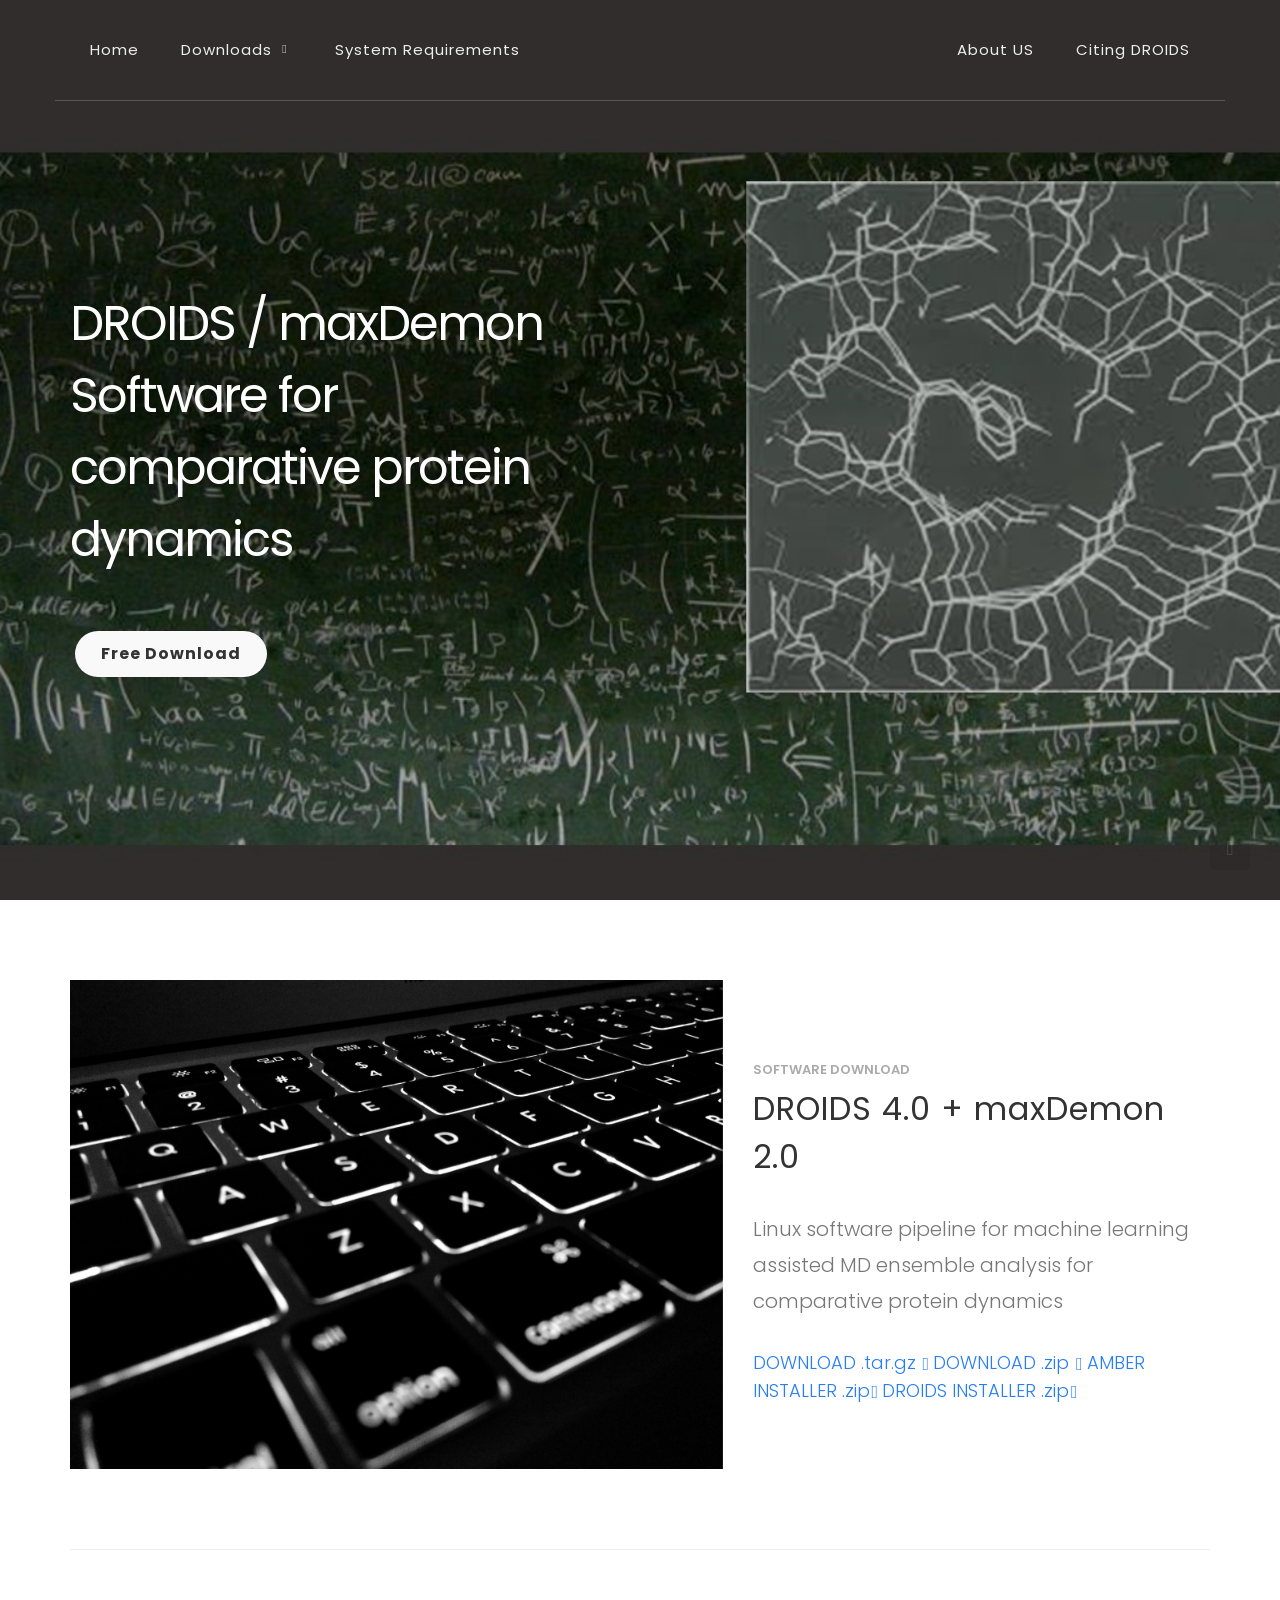
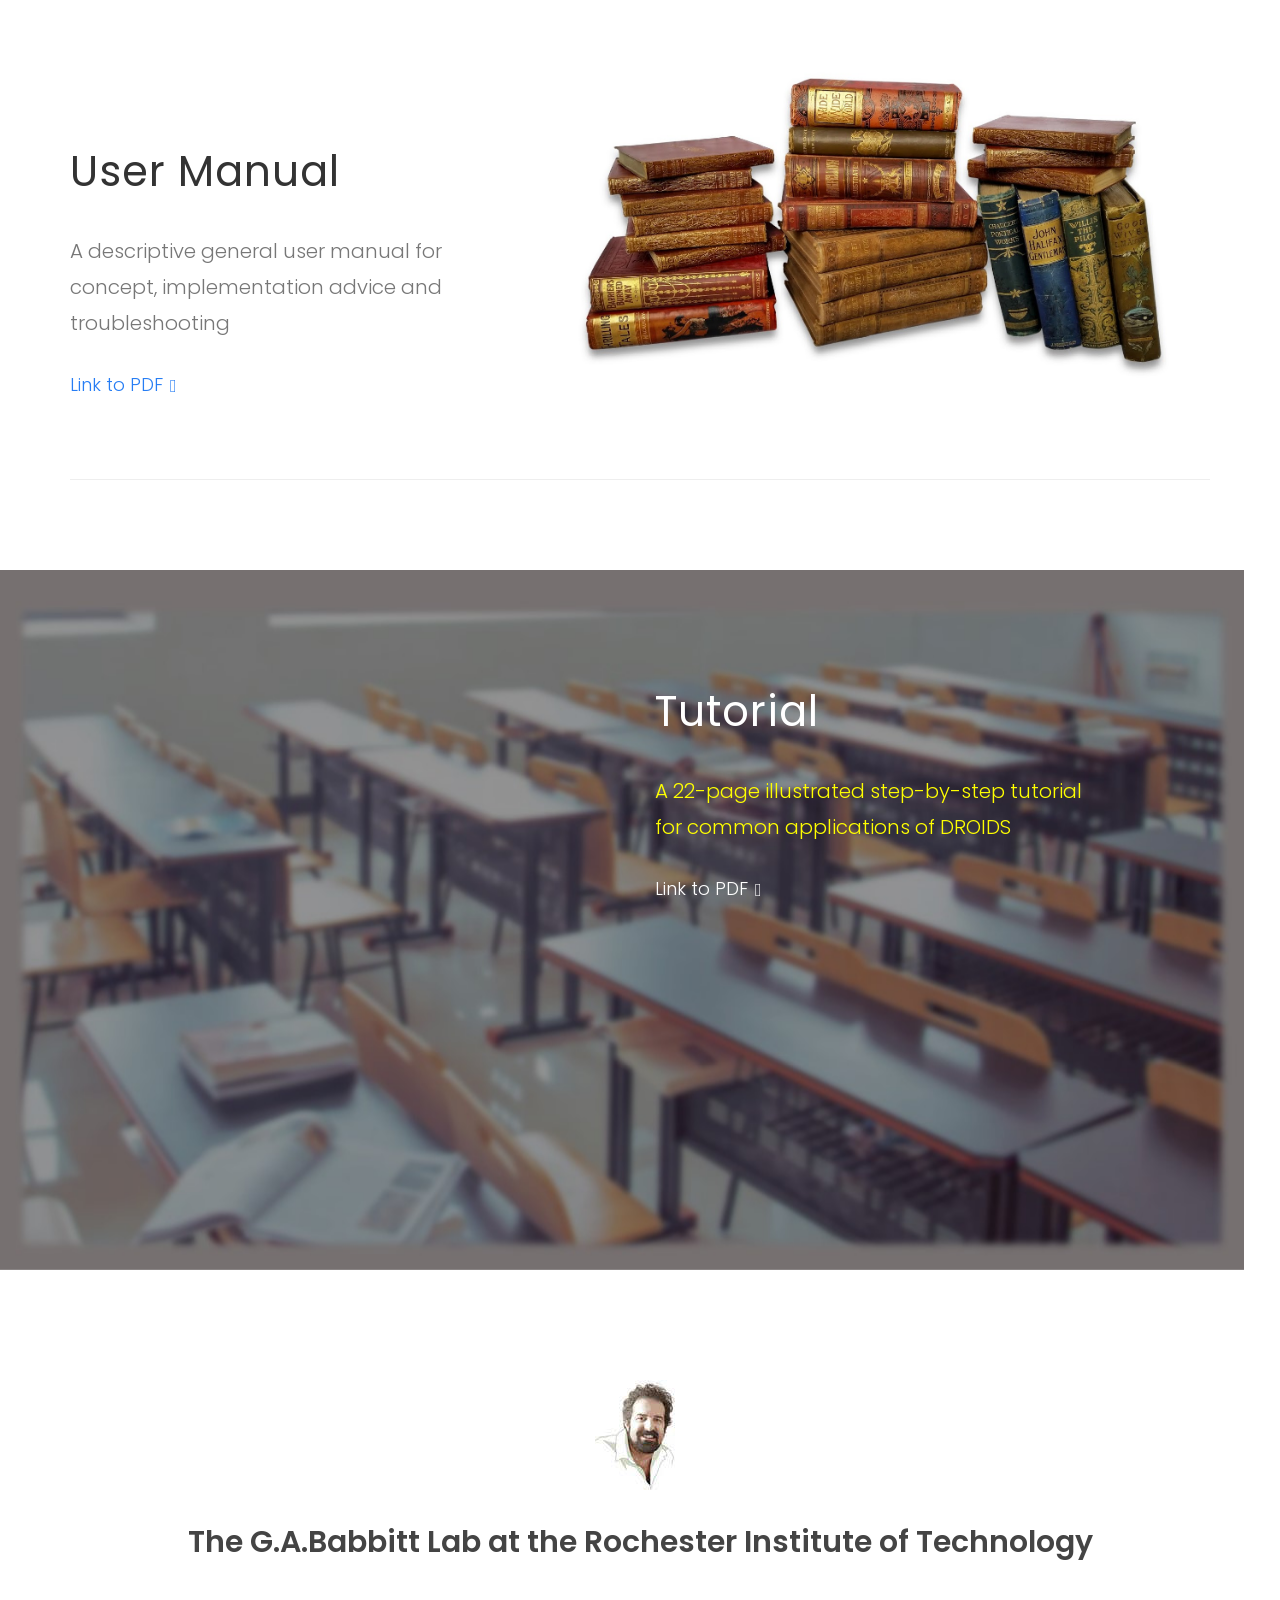
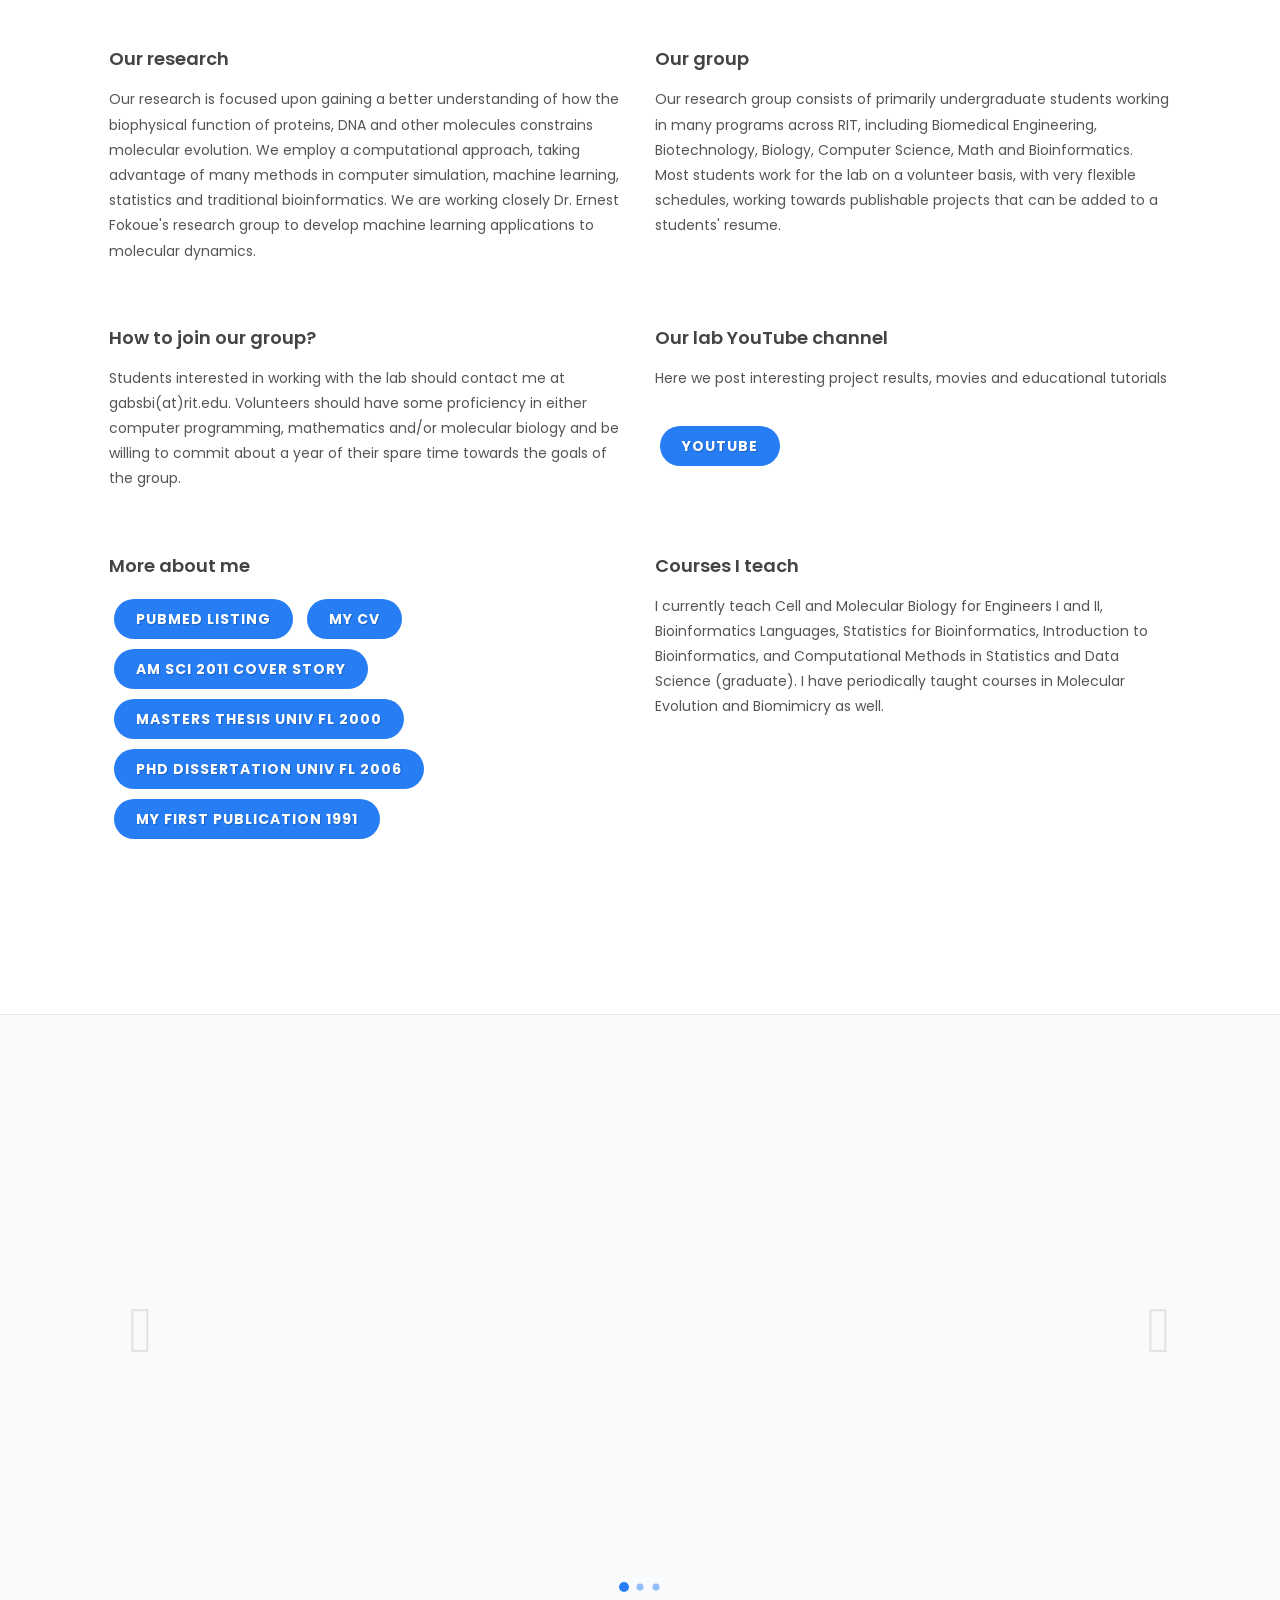
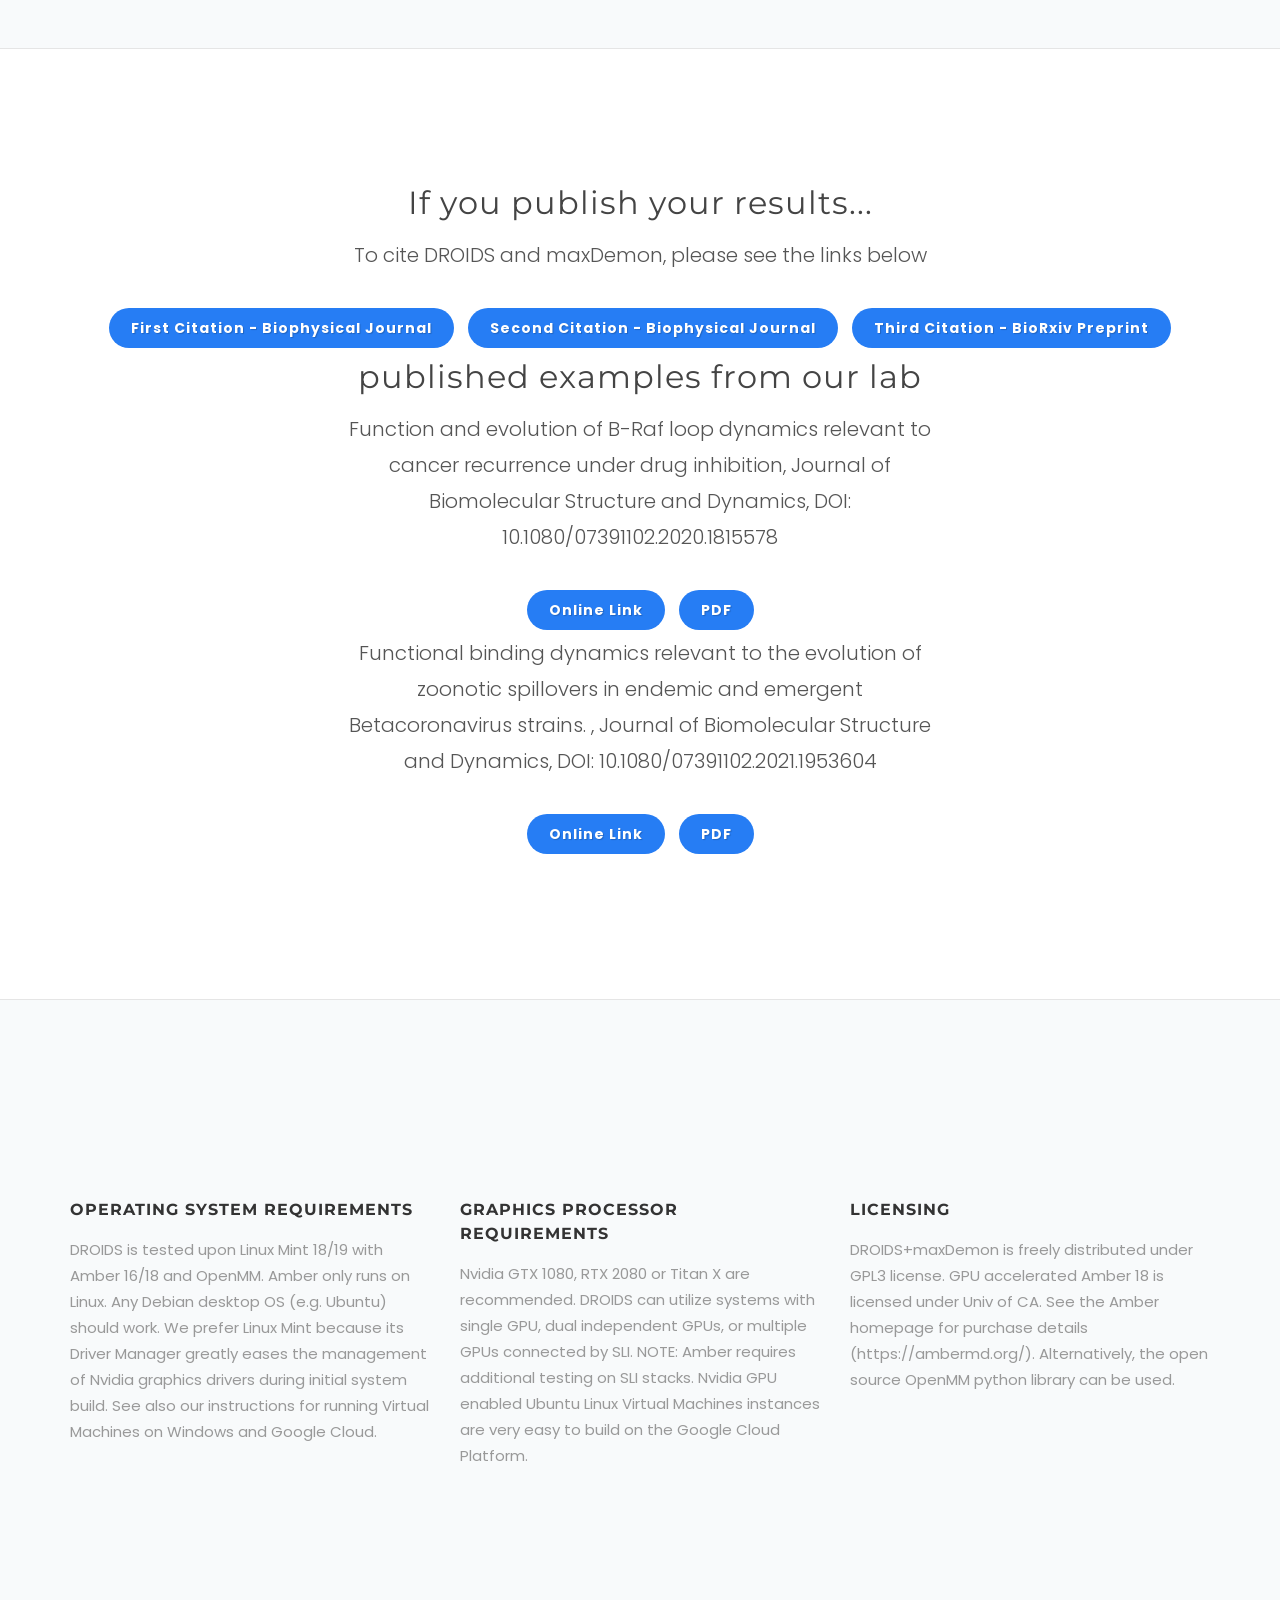
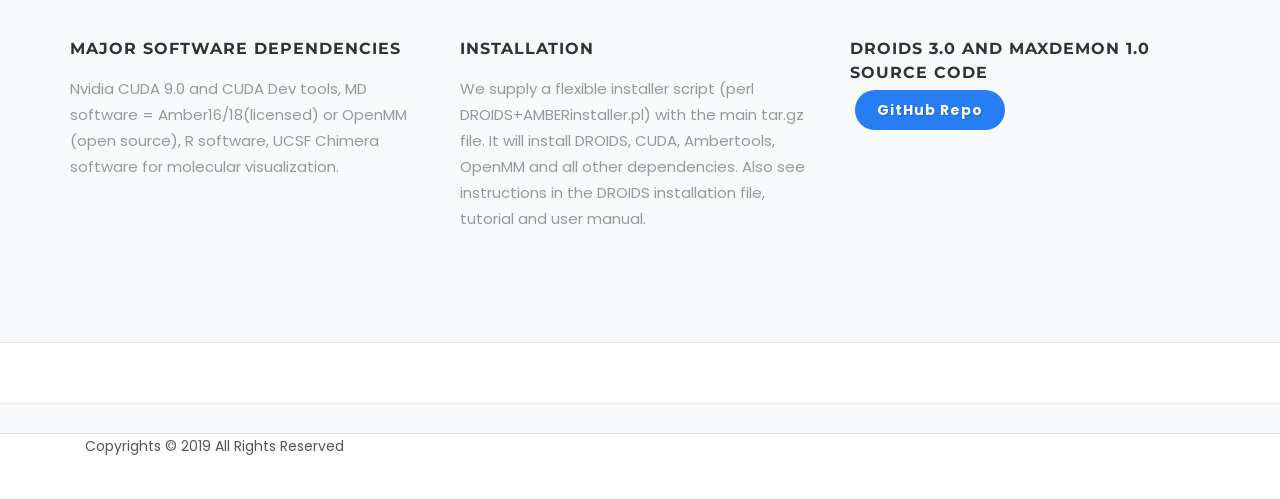
==== commit 794dd00c: "Add files via upload" ====
--- a/index.html
+++ b/index.html
@@ -93,8 +93,7 @@
 									<h1 class="font-body">DROIDS / maxDemon<br>Software for comparative protein dynamics</h1>
 								</div>
 								<a href="#" data-scrollto="#section-nextgen" data-easing="easeInOutExpo" data-speed="1250" data-offset="160" class="button button-large button-white button-light capitalize" style="border-radius: 23px;">Free Download</a>
-								<a href="demos/app-landing/images/videos/DROIDS_3.mp4" class="hero-action-link" data-lightbox="iframe"><i class="icon-play-sign"></i> Watch the Video</a>
-							  </div>
+								</div>
 						</div>
 					</div>
 				</div>
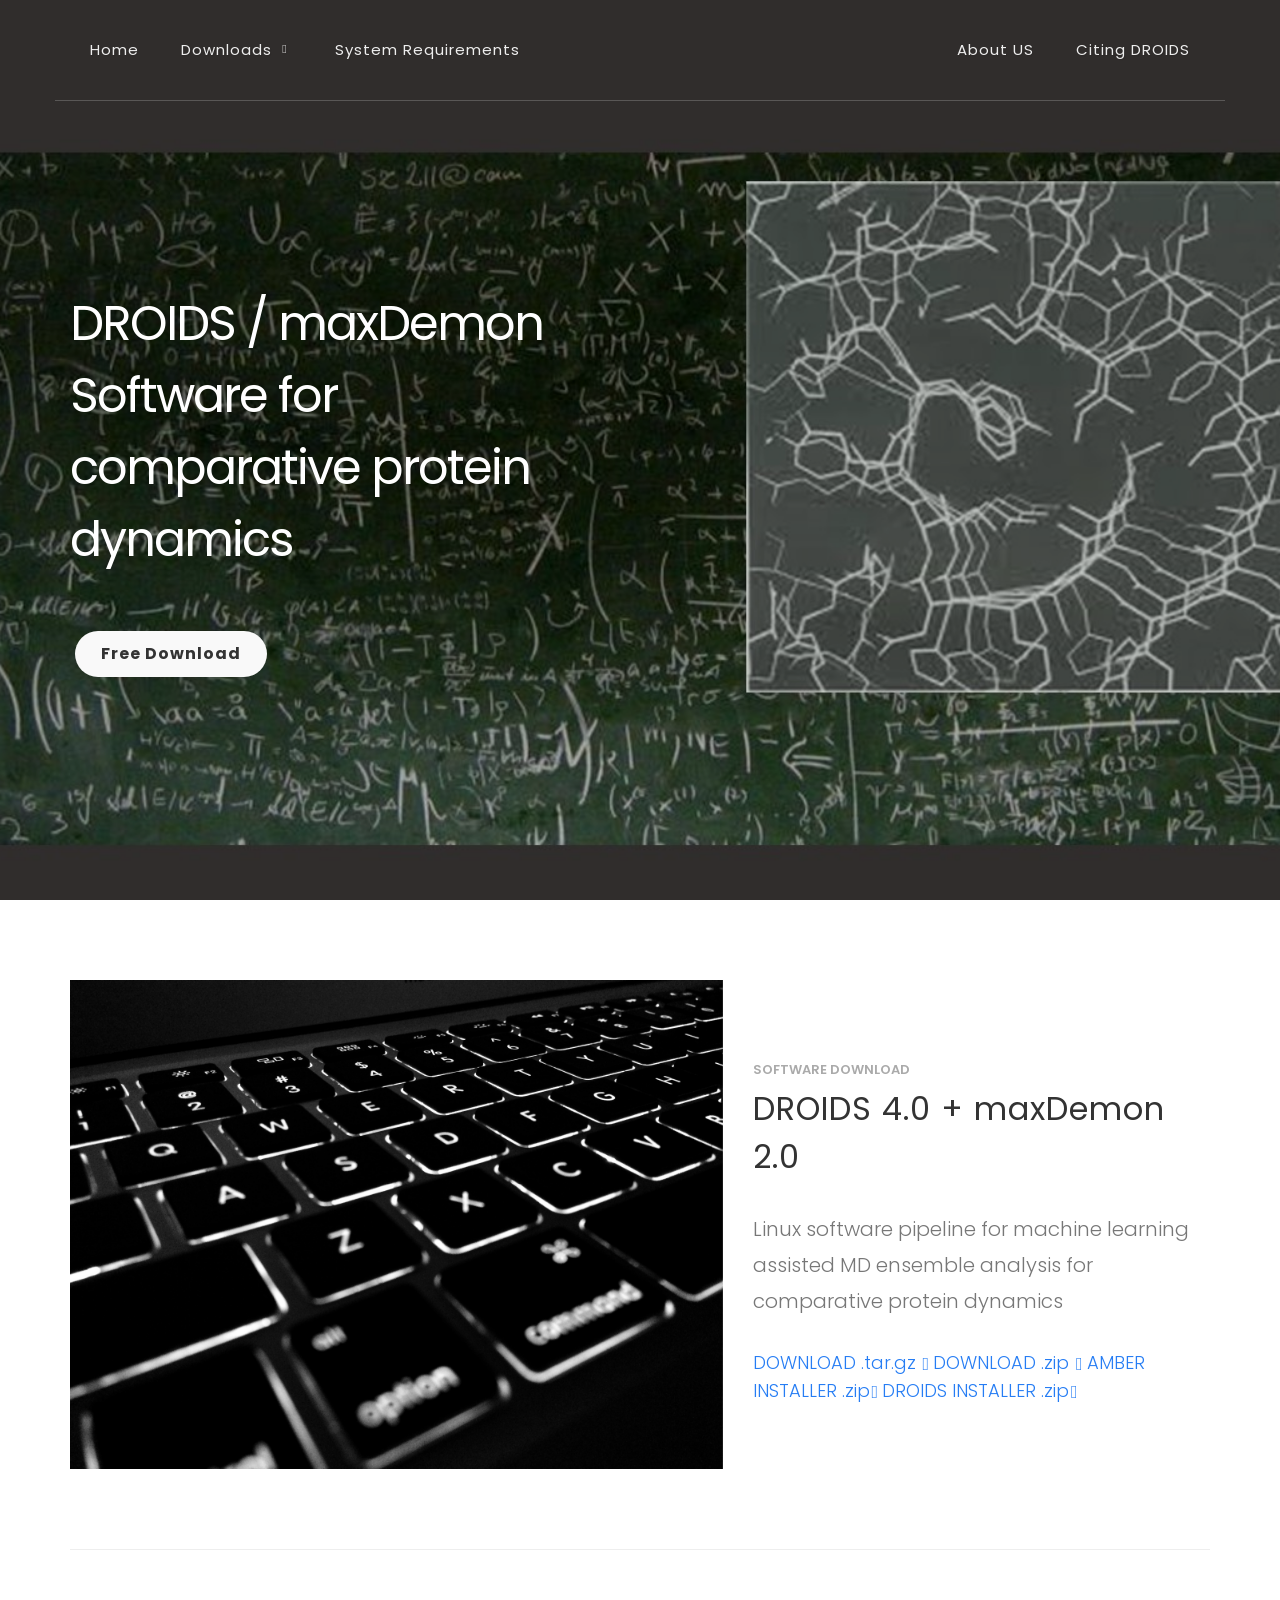
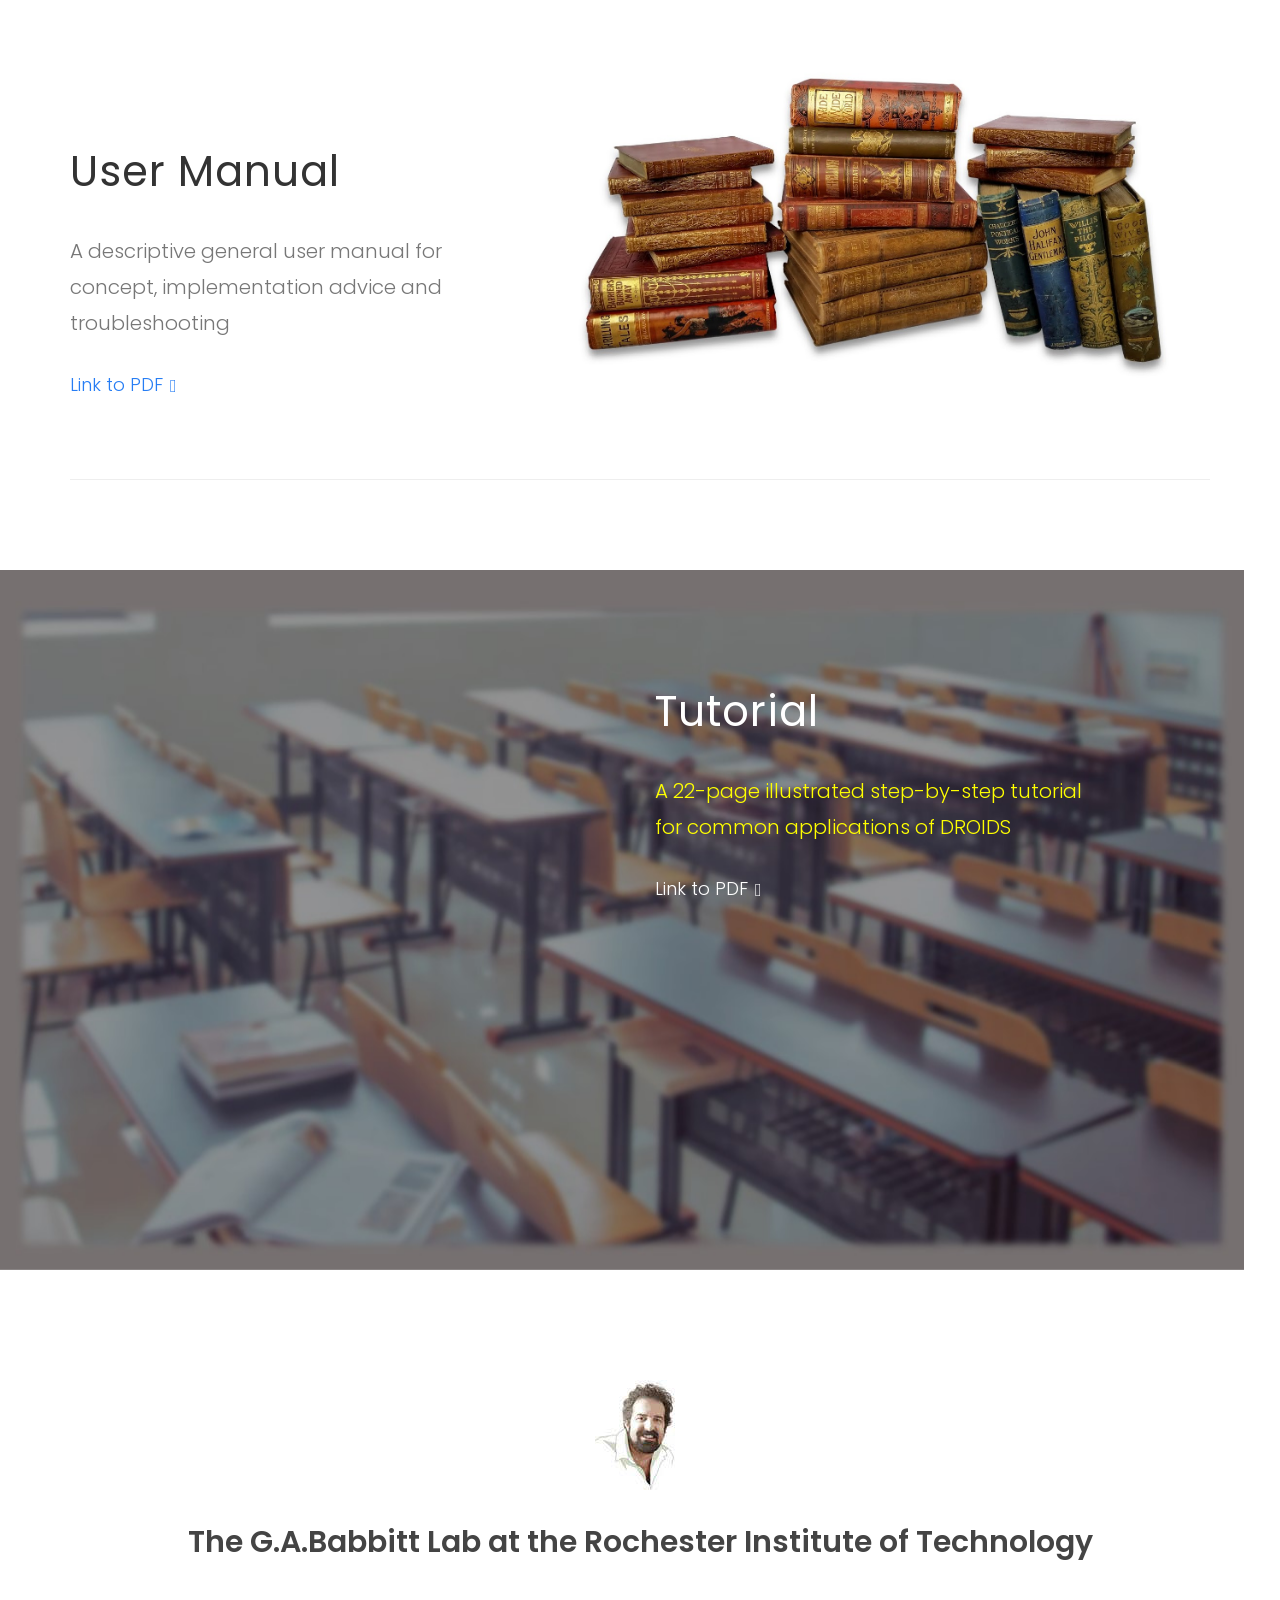
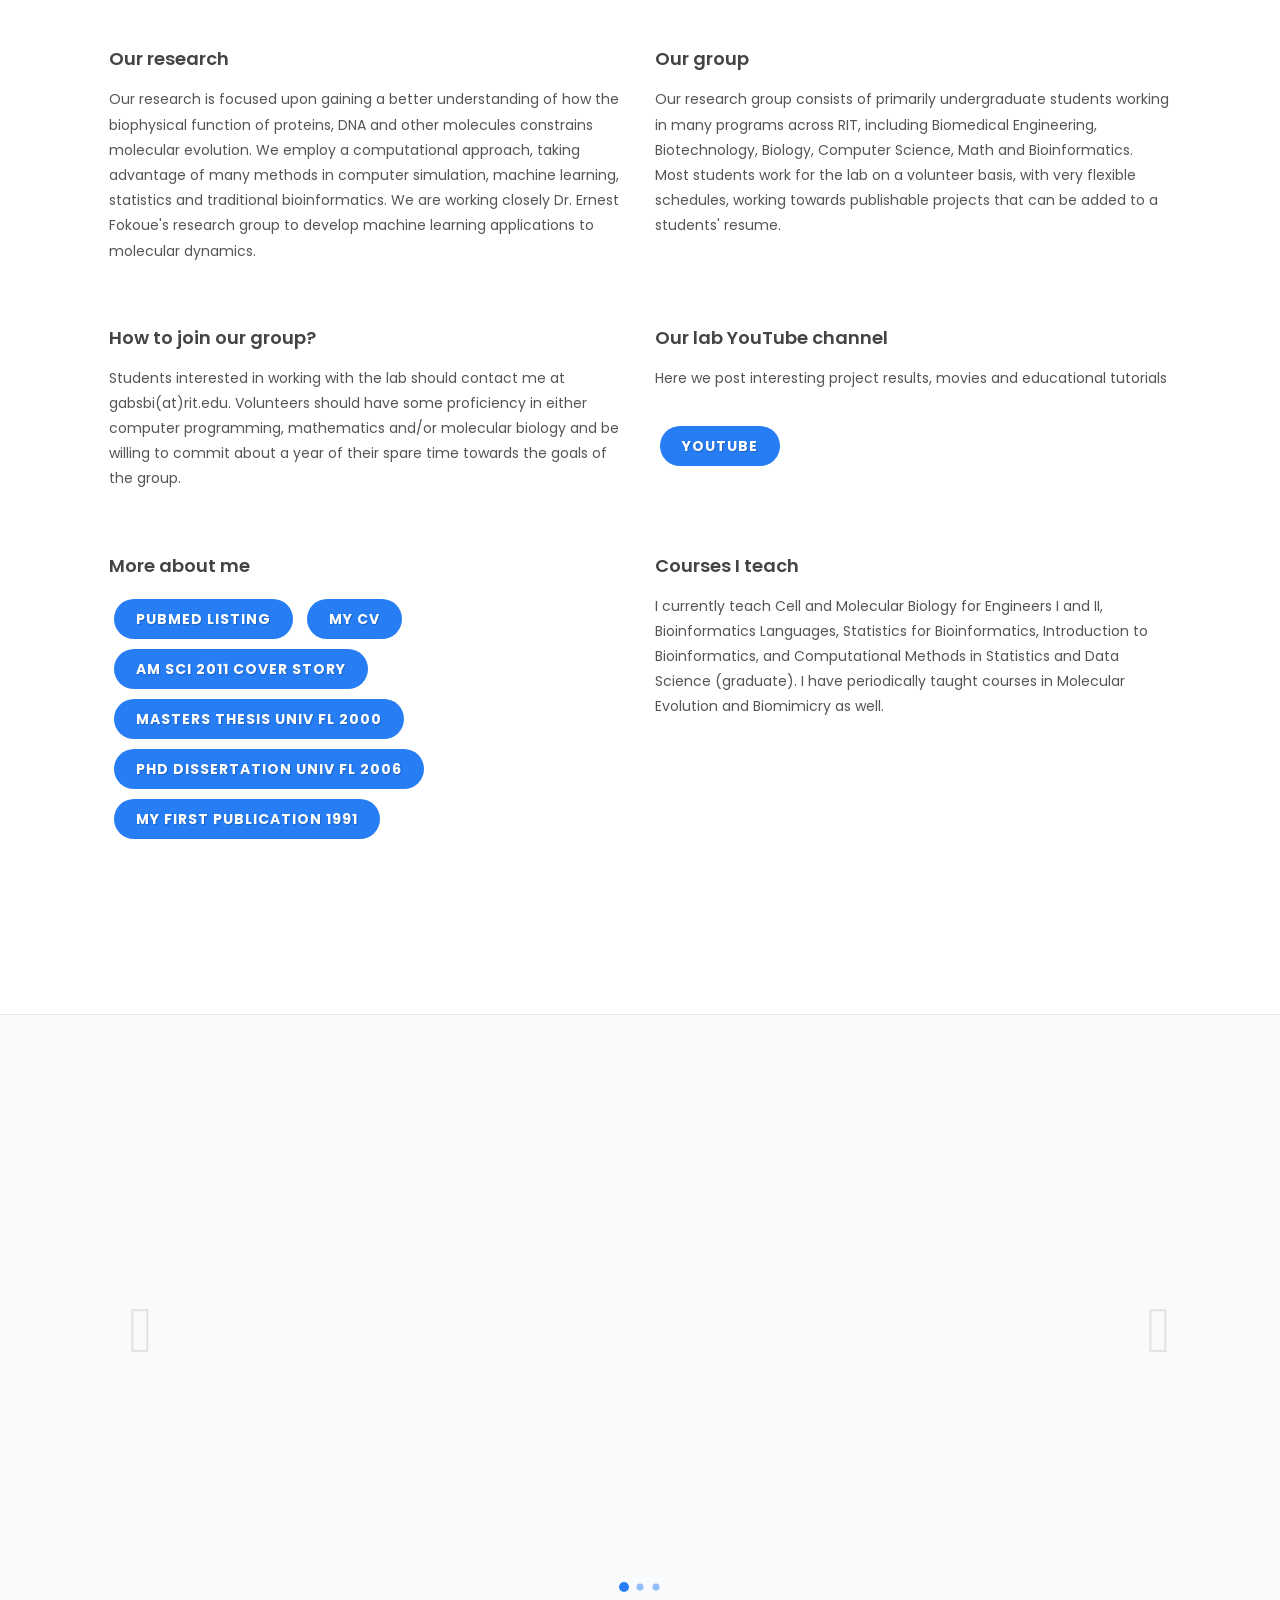
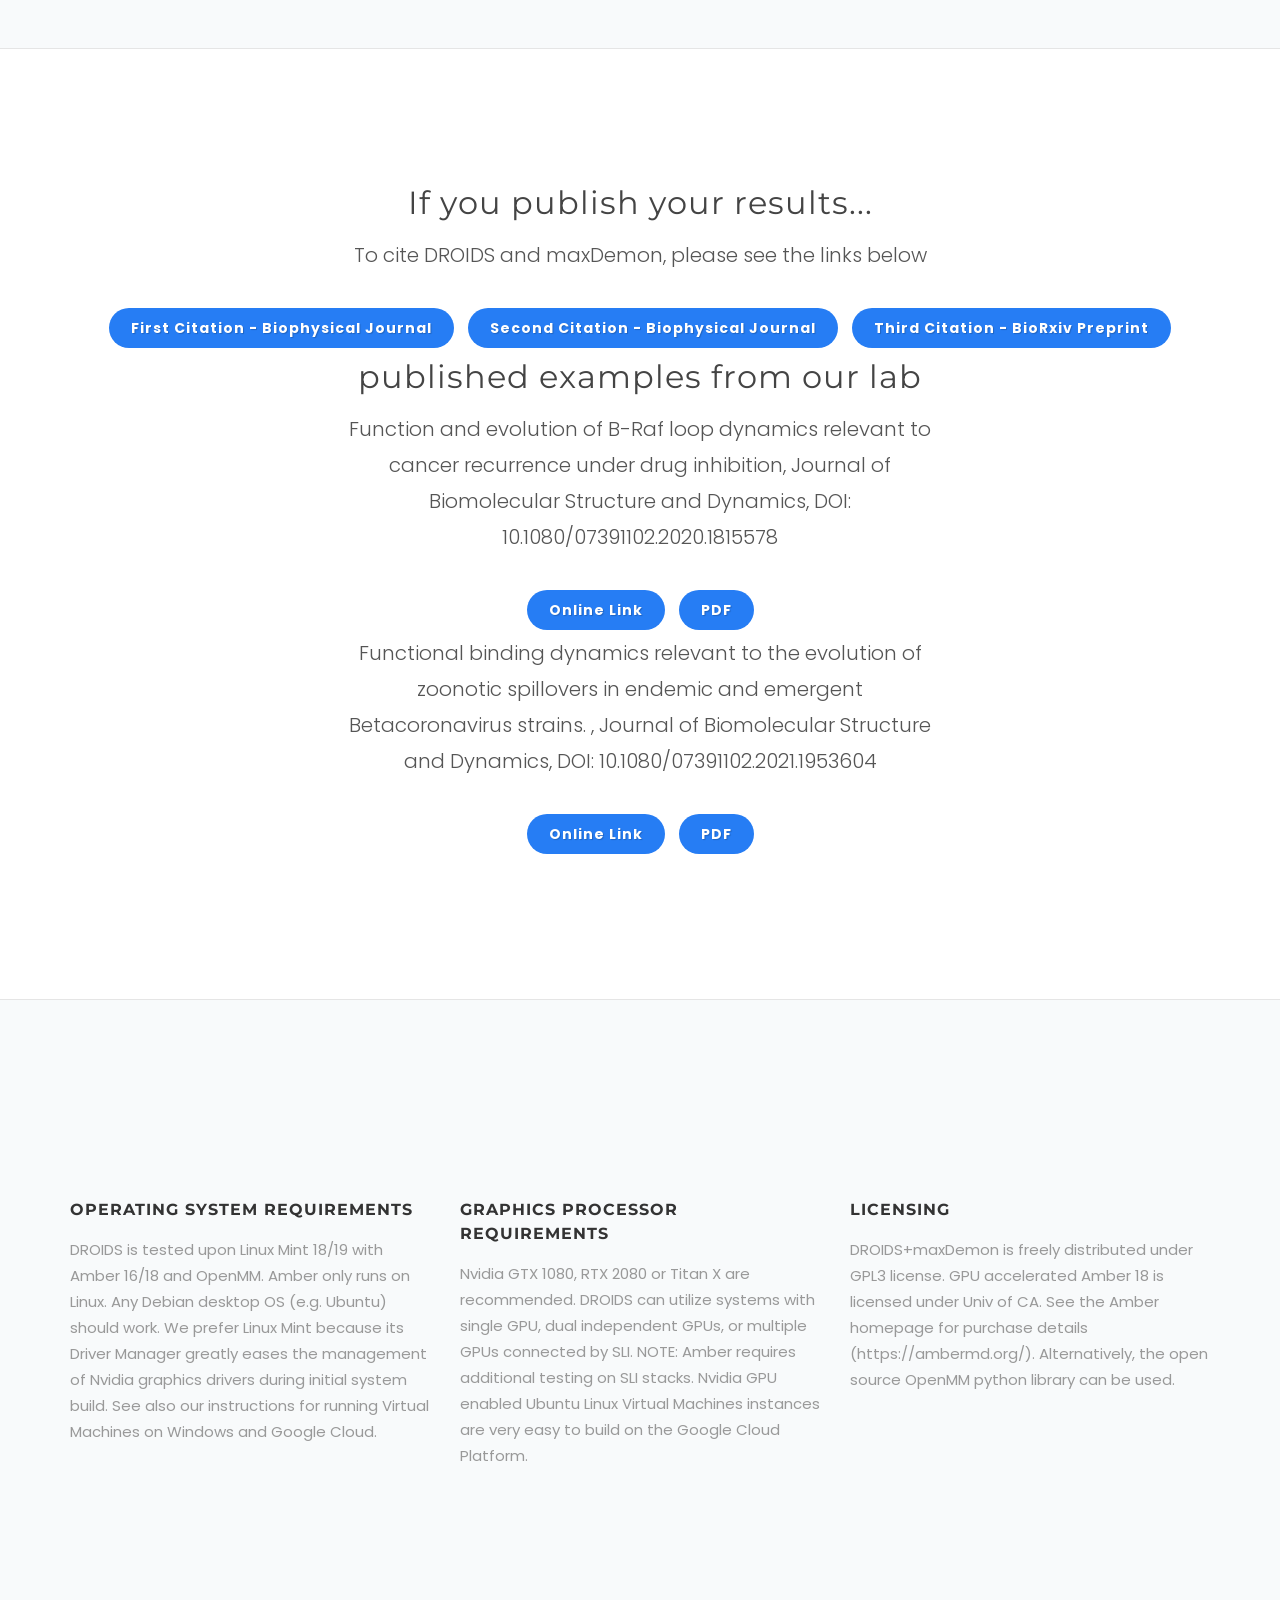
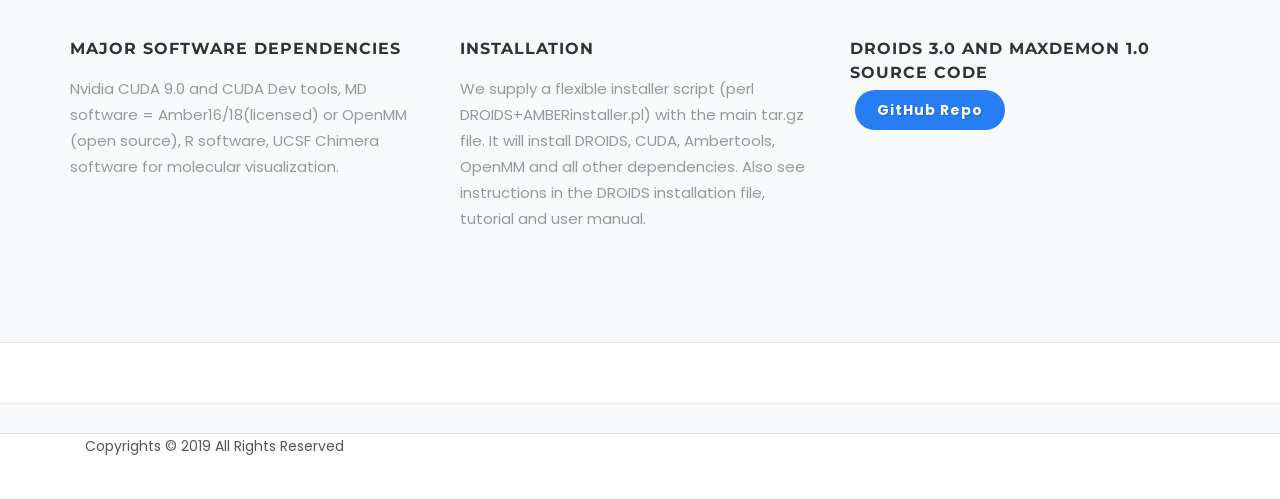
==== commit 099683b9: "Update index.html" ====
--- a/index.html
+++ b/index.html
@@ -296,7 +296,7 @@
                                                                            recurrence under drug inhibition, Journal of Biomolecular Structure and Dynamics, DOI:
                                                                            10.1080/07391102.2020.1815578</p>
 						<a href="https://pubmed.ncbi.nlm.nih.gov/32897175/" class="button button-circle capitalize">Online Link</a>										   
-						<a href="demos/app-landing/download/citation4.pdf" class="button button-circle capitalize">PDF</a>
+						<a href="demos/app-landing/download/citation4alt.pdf" class="button button-circle capitalize">PDF</a>
 						<p class="lead divcenter" style="max-width: 600px">Functional binding dynamics relevant to the evolution of zoonotic spillovers in endemic
                                                     						and emergent Betacoronavirus strains. , Journal of Biomolecular Structure and Dynamics, DOI:
                                                                            10.1080/07391102.2021.1953604</p>
@@ -530,4 +530,4 @@
 	</script>
 
 
-</html>+</html>
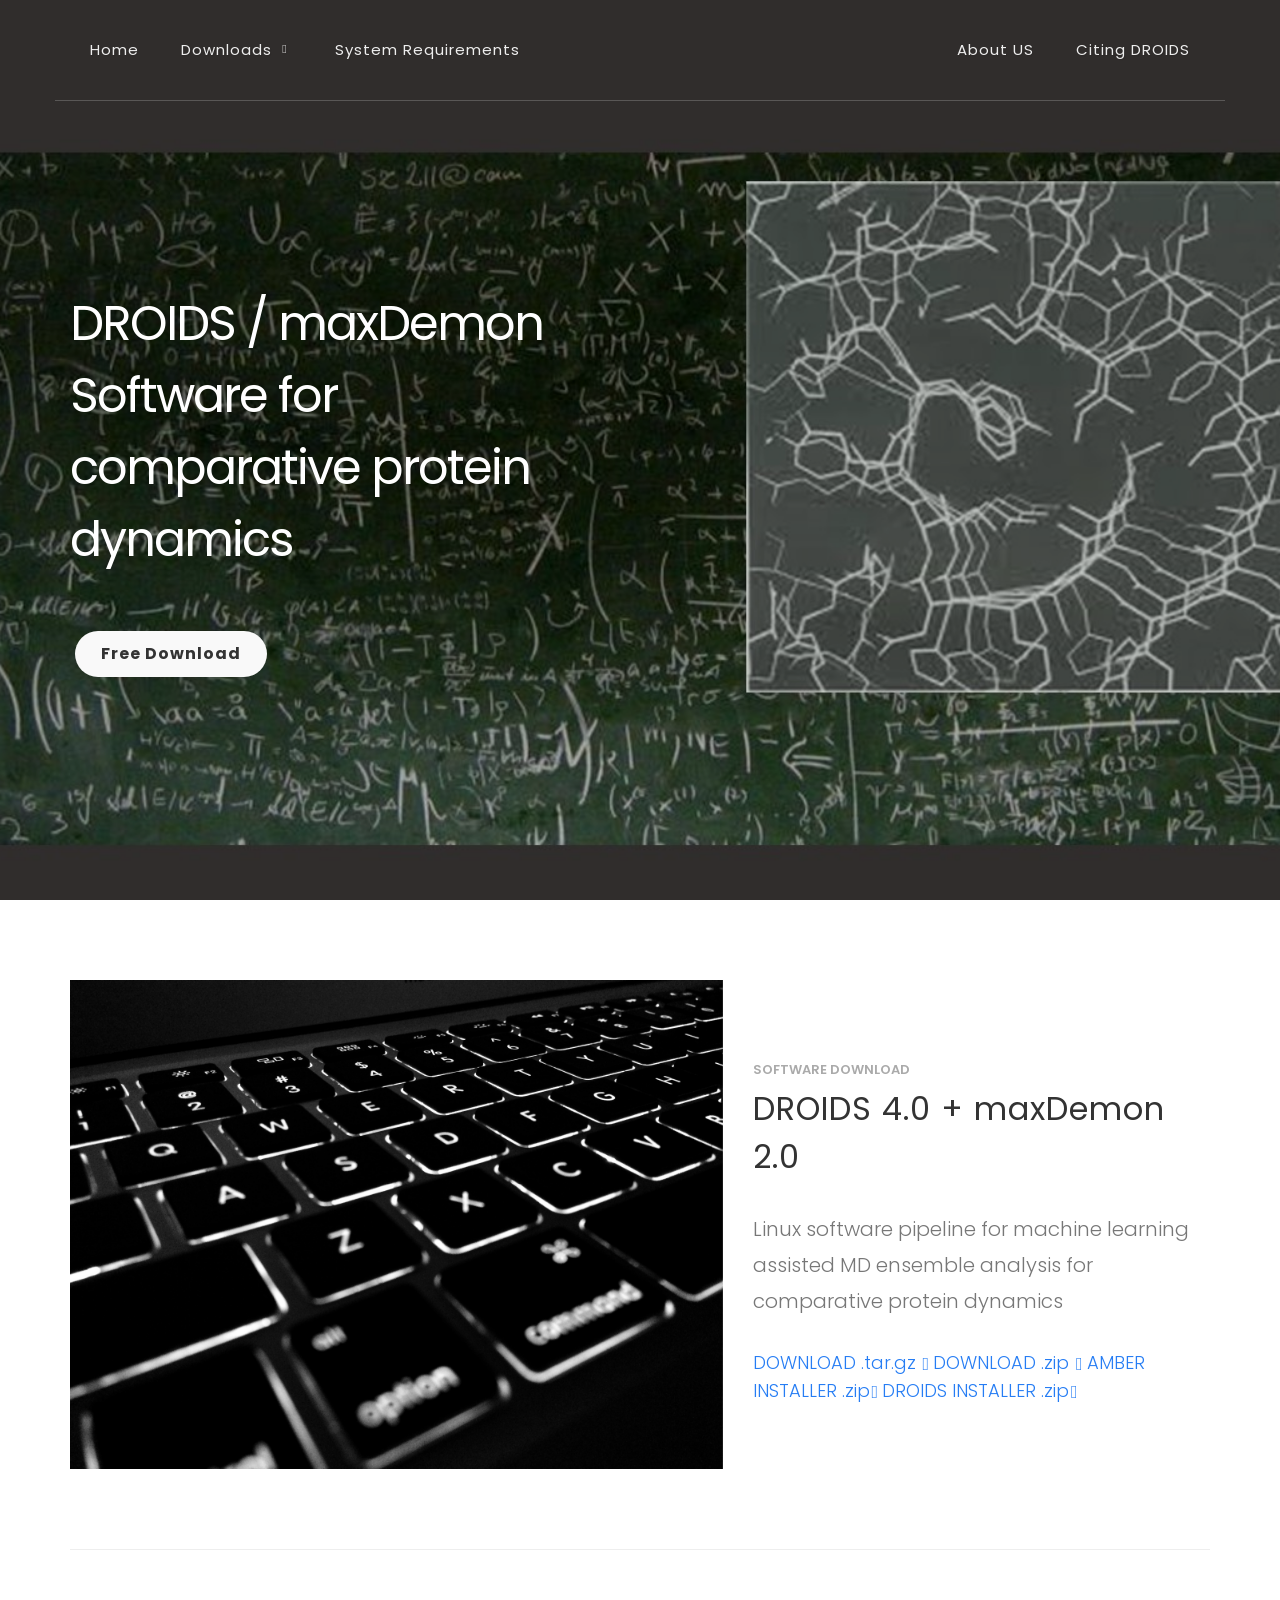
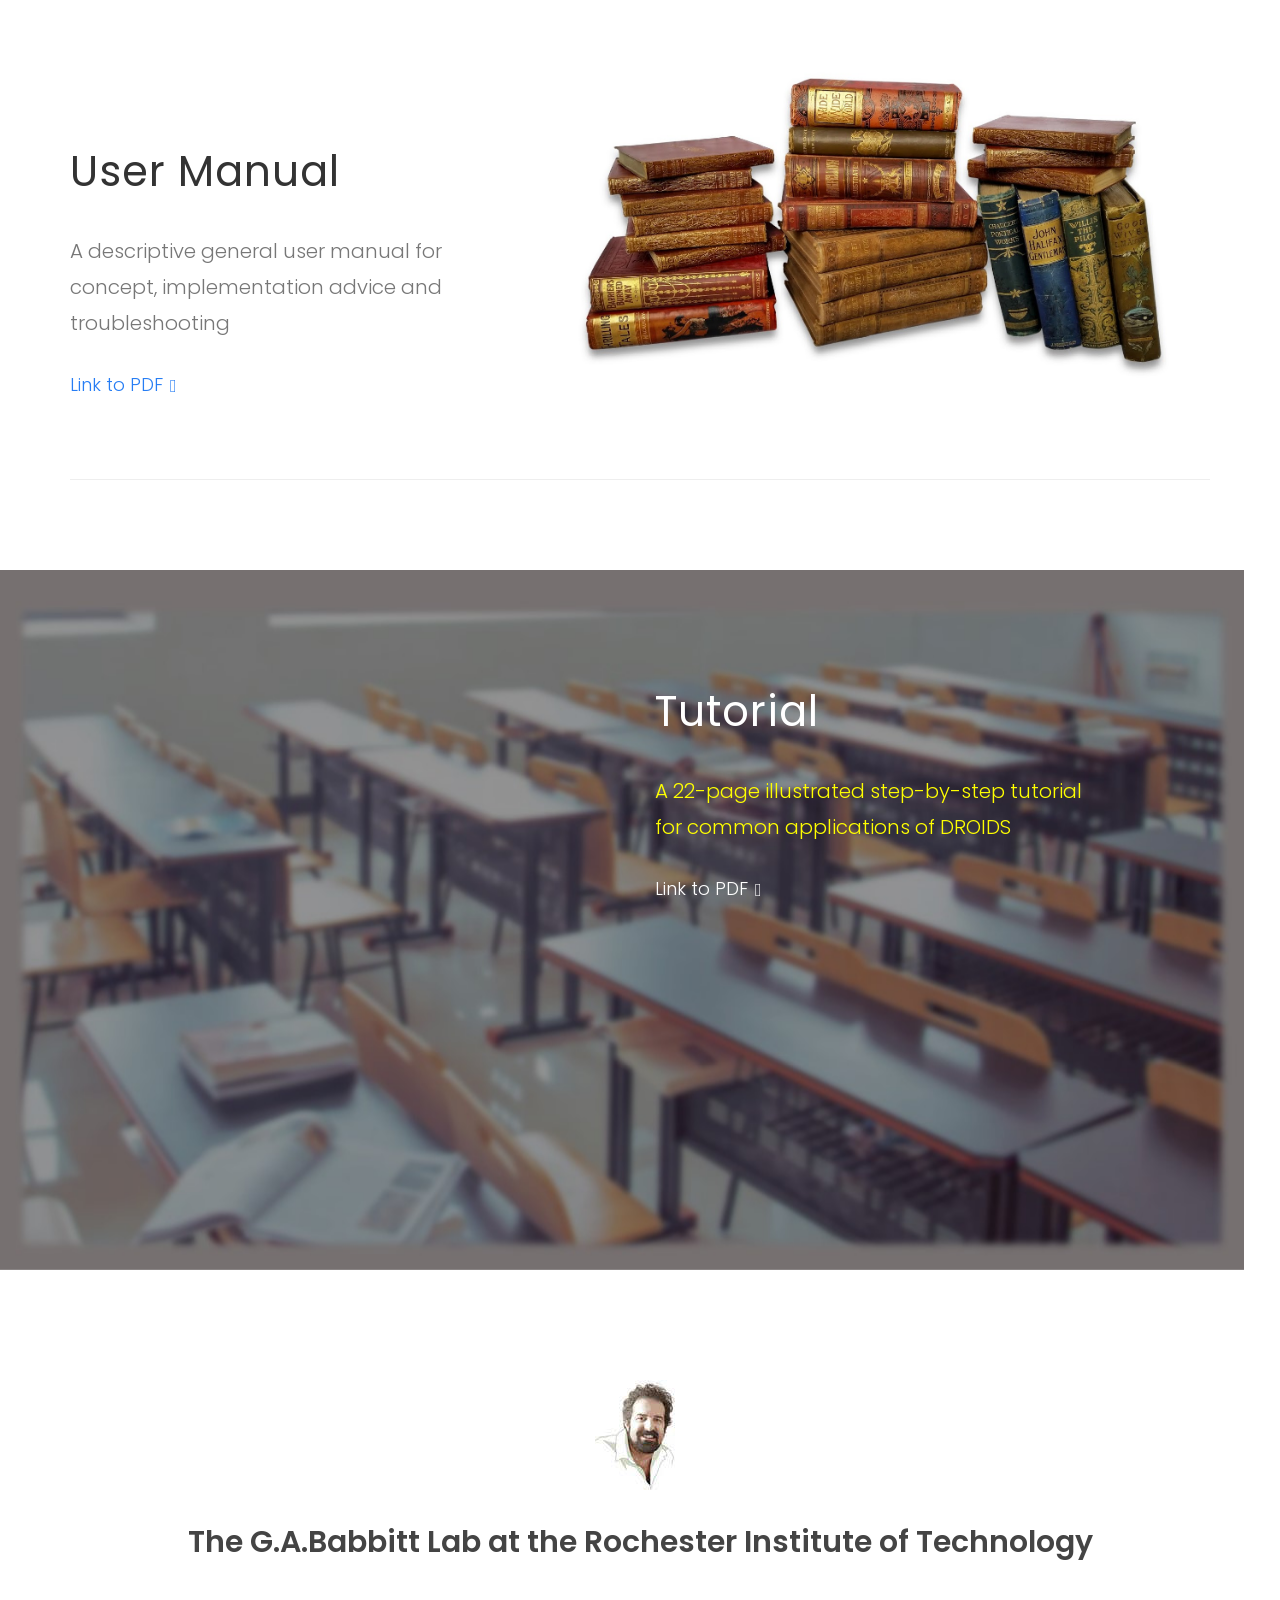
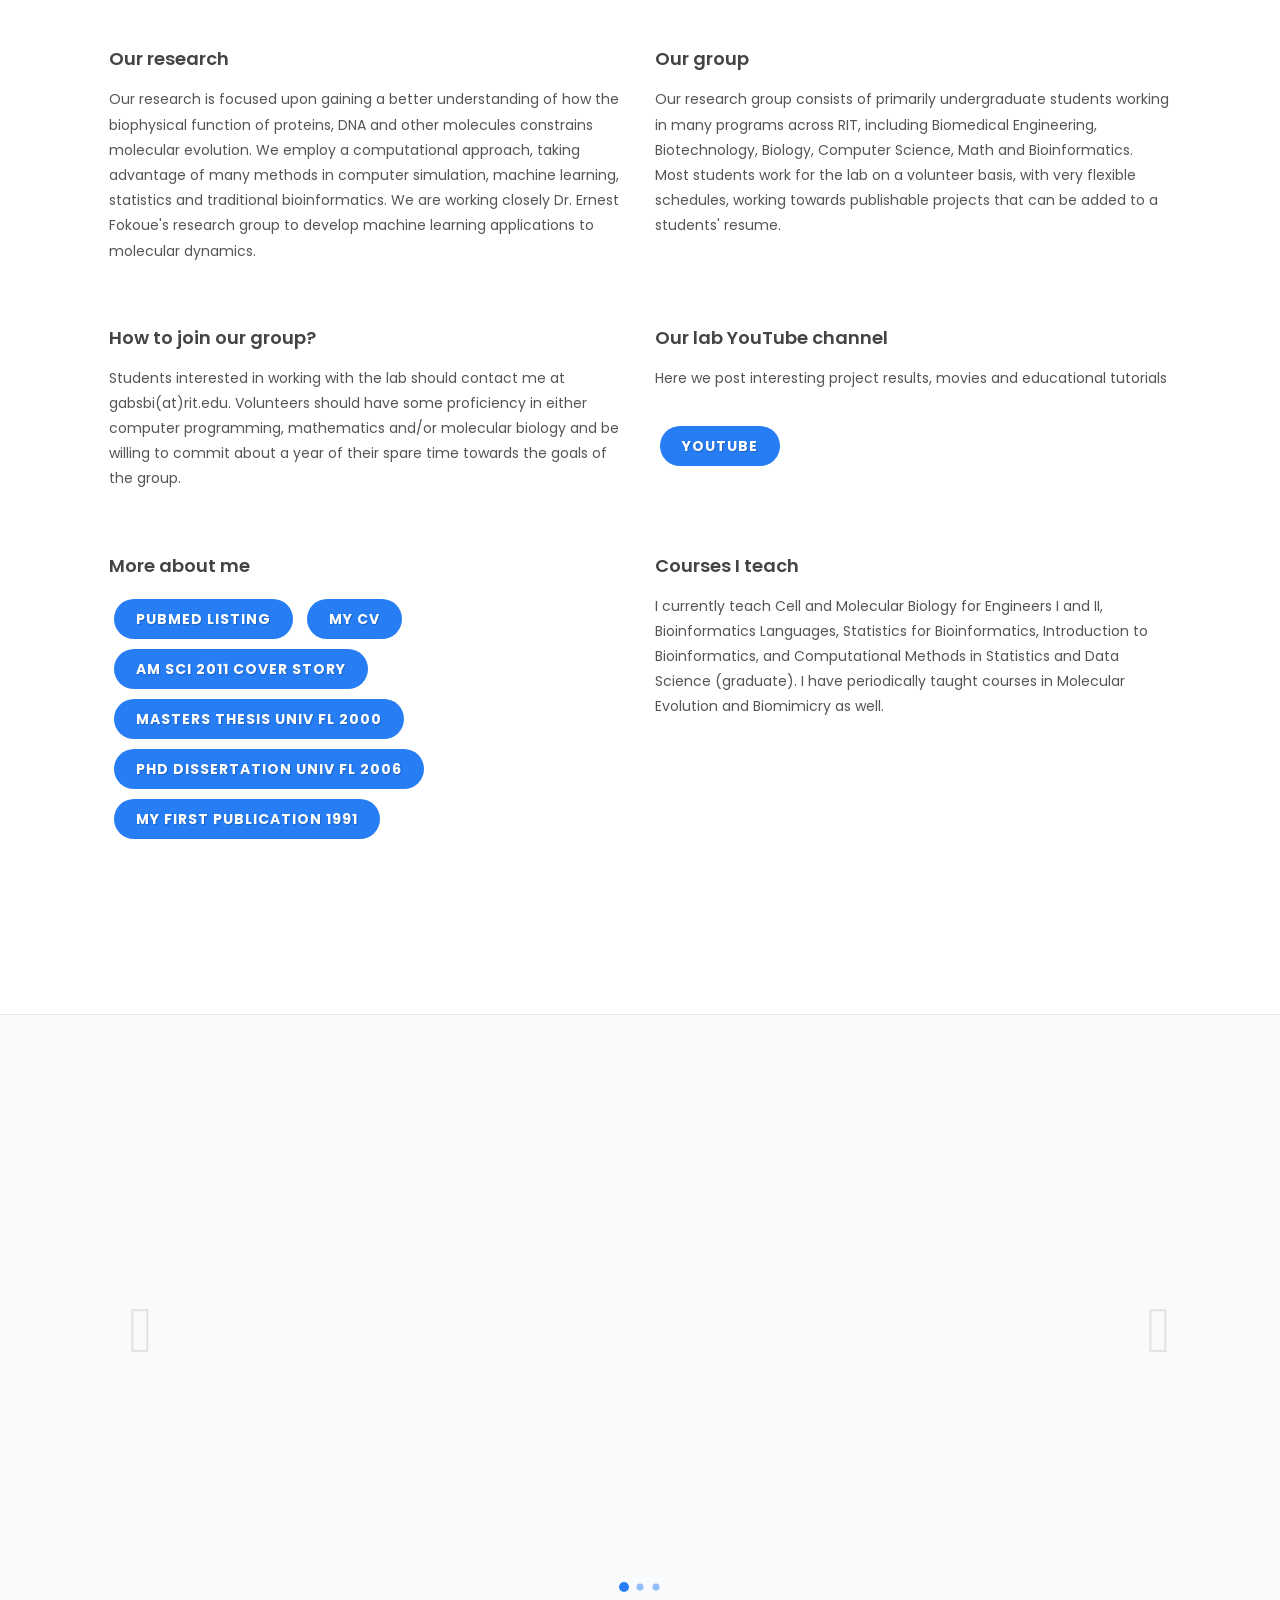
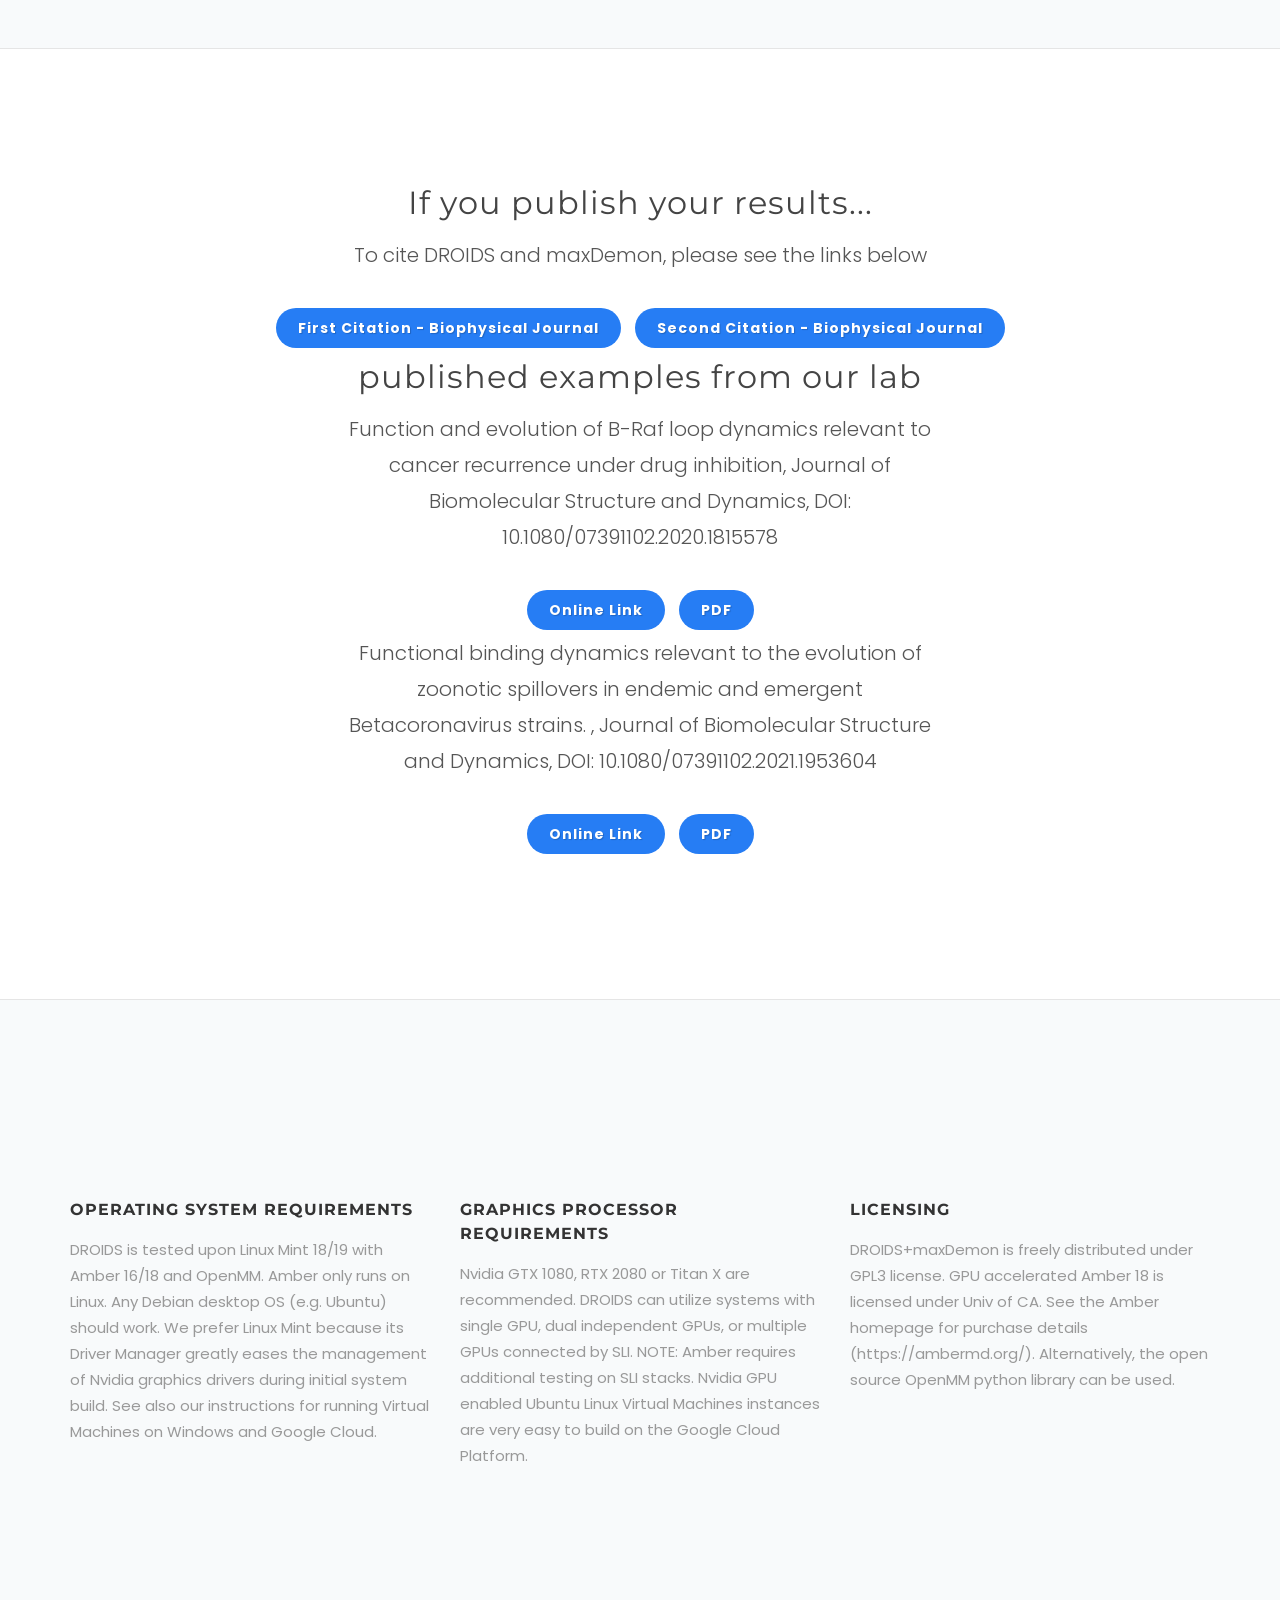
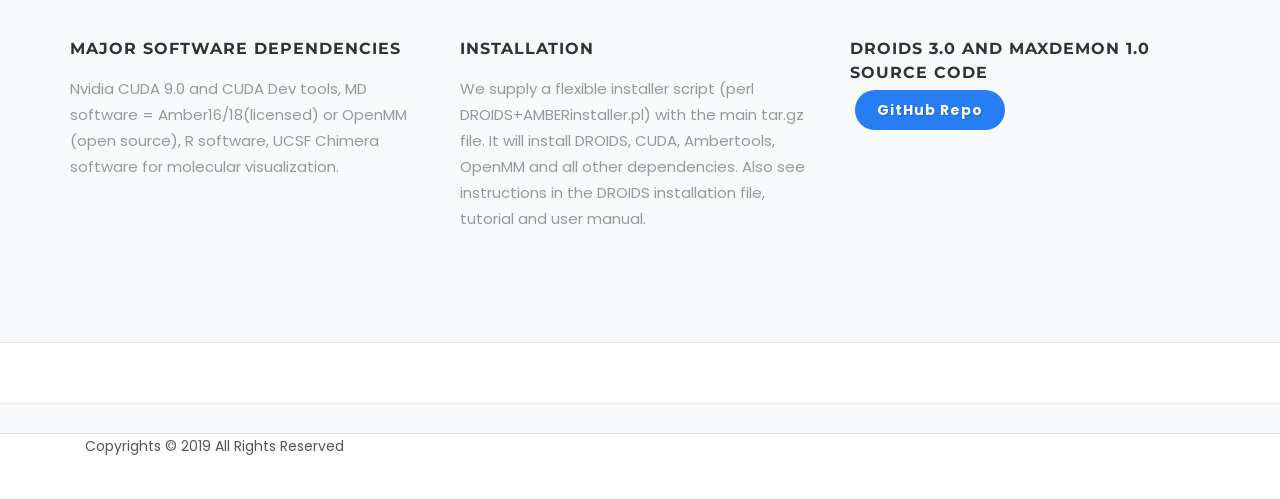
==== commit fc05666e: "Update index.html" ====
--- a/index.html
+++ b/index.html
@@ -289,8 +289,8 @@
 						<h3 class="ls1 t400" style="font-size: 32px; margin-bottom: 10px;">If you publish your results...</h3>
 						<p class="lead divcenter" style="max-width: 600px">To cite DROIDS and maxDemon, please see the links below</p>
 						<a href="demos/app-landing/download/citation1.pdf" class="button button-circle capitalize">first citation - Biophysical Journal</a>
-                        <a href="demos/app-landing/download/citation2.pdf" class="button button-circle capitalize">second citation - Biophysical Journal</a>
-					    <a href="demos/app-landing/download/citation3.pdf" class="button button-circle capitalize">third citation - bioRxiv preprint</a>
+                                                <a href="demos/app-landing/download/citation2.pdf" class="button button-circle capitalize">second citation - Biophysical Journal</a>
+					    
 					<h3 class="ls1 t400" style="font-size: 32px; margin-bottom: 10px;">published examples from our lab</h3>
 						<p class="lead divcenter" style="max-width: 600px">Function and evolution of B-Raf loop dynamics relevant to cancer
                                                                            recurrence under drug inhibition, Journal of Biomolecular Structure and Dynamics, DOI:
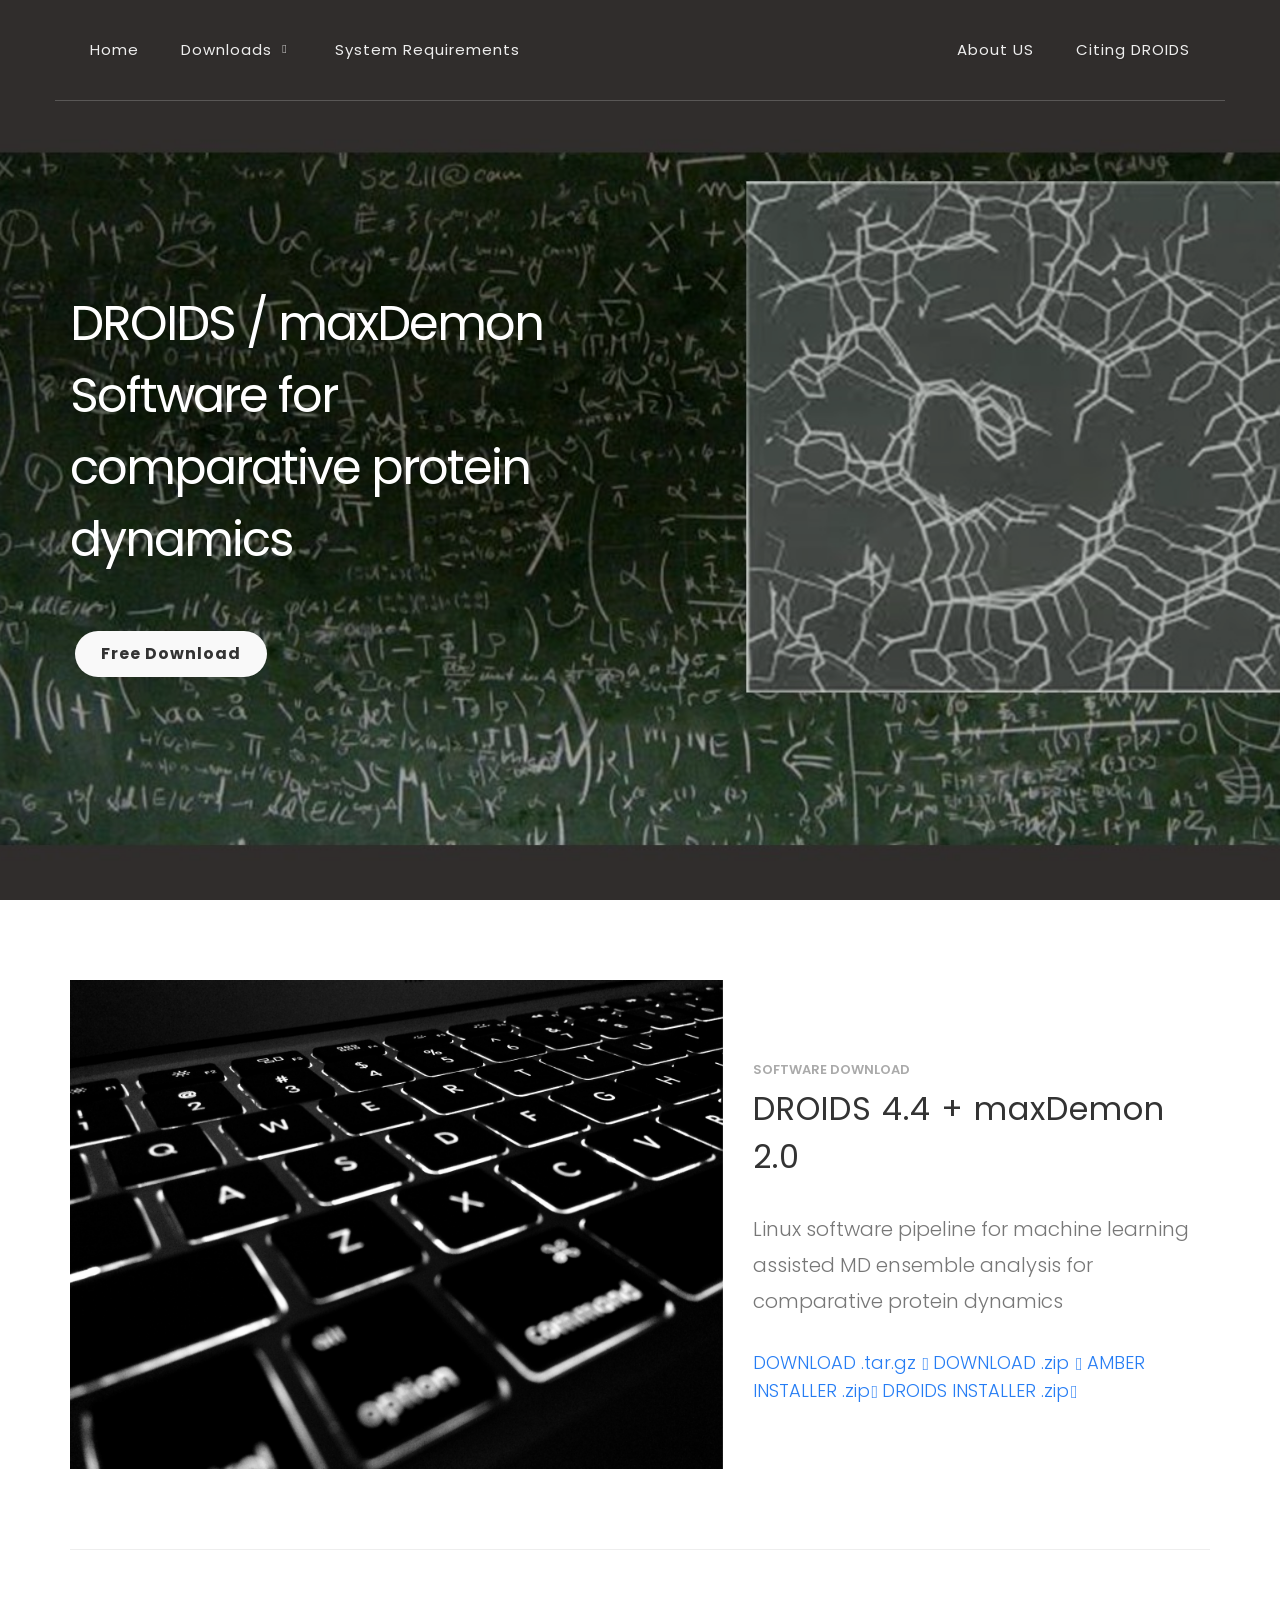
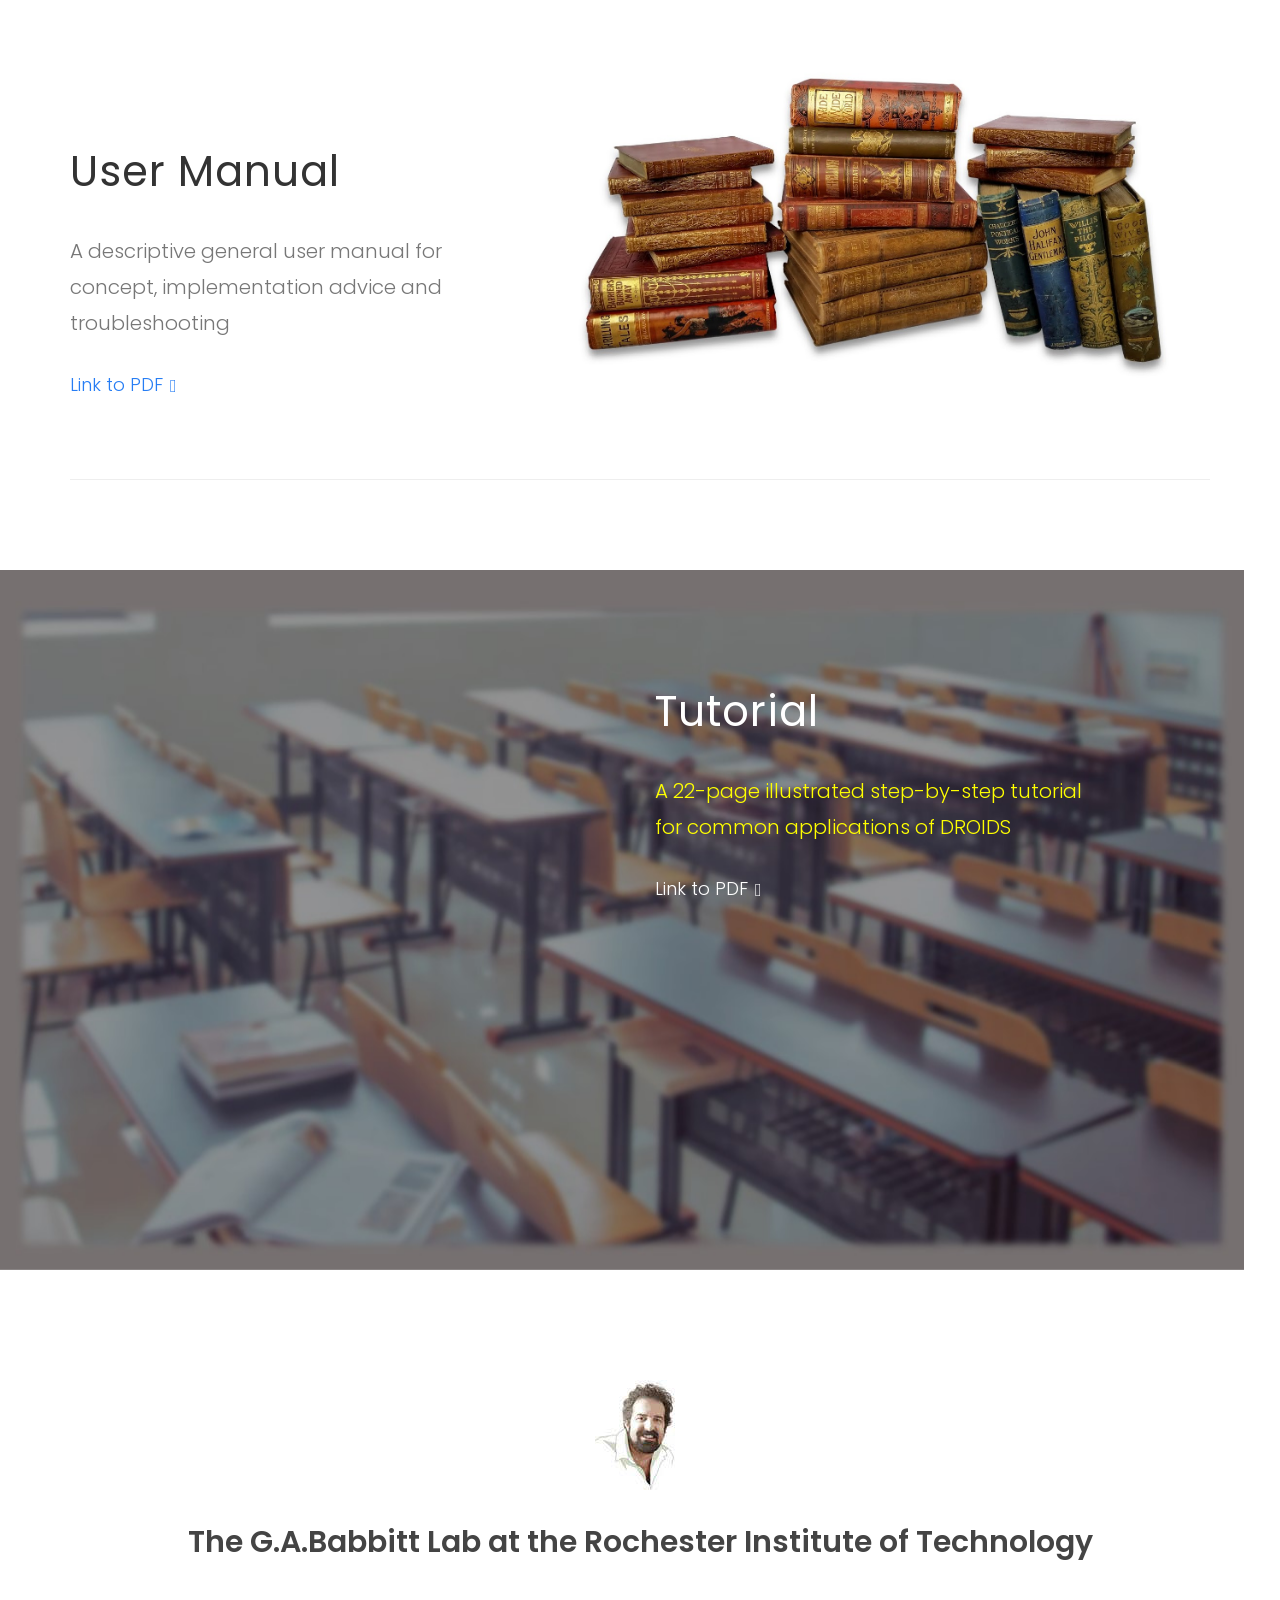
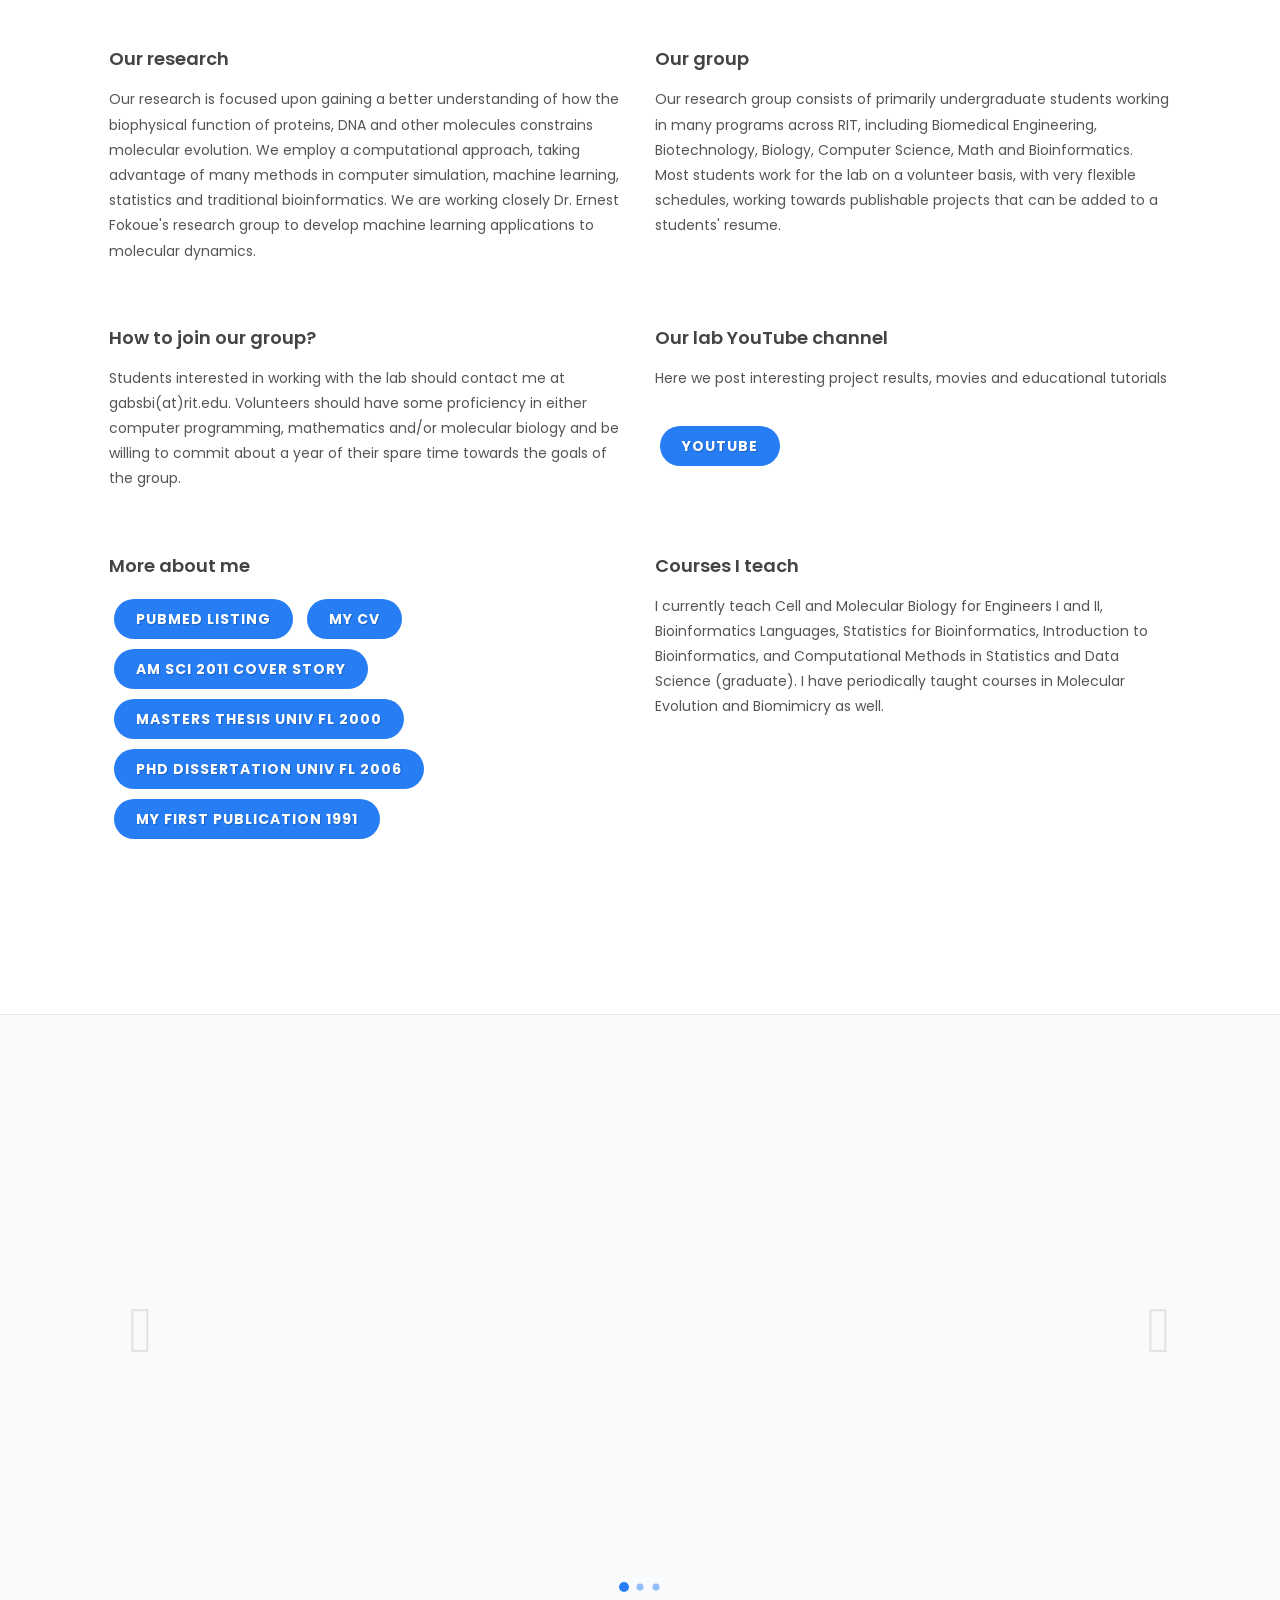
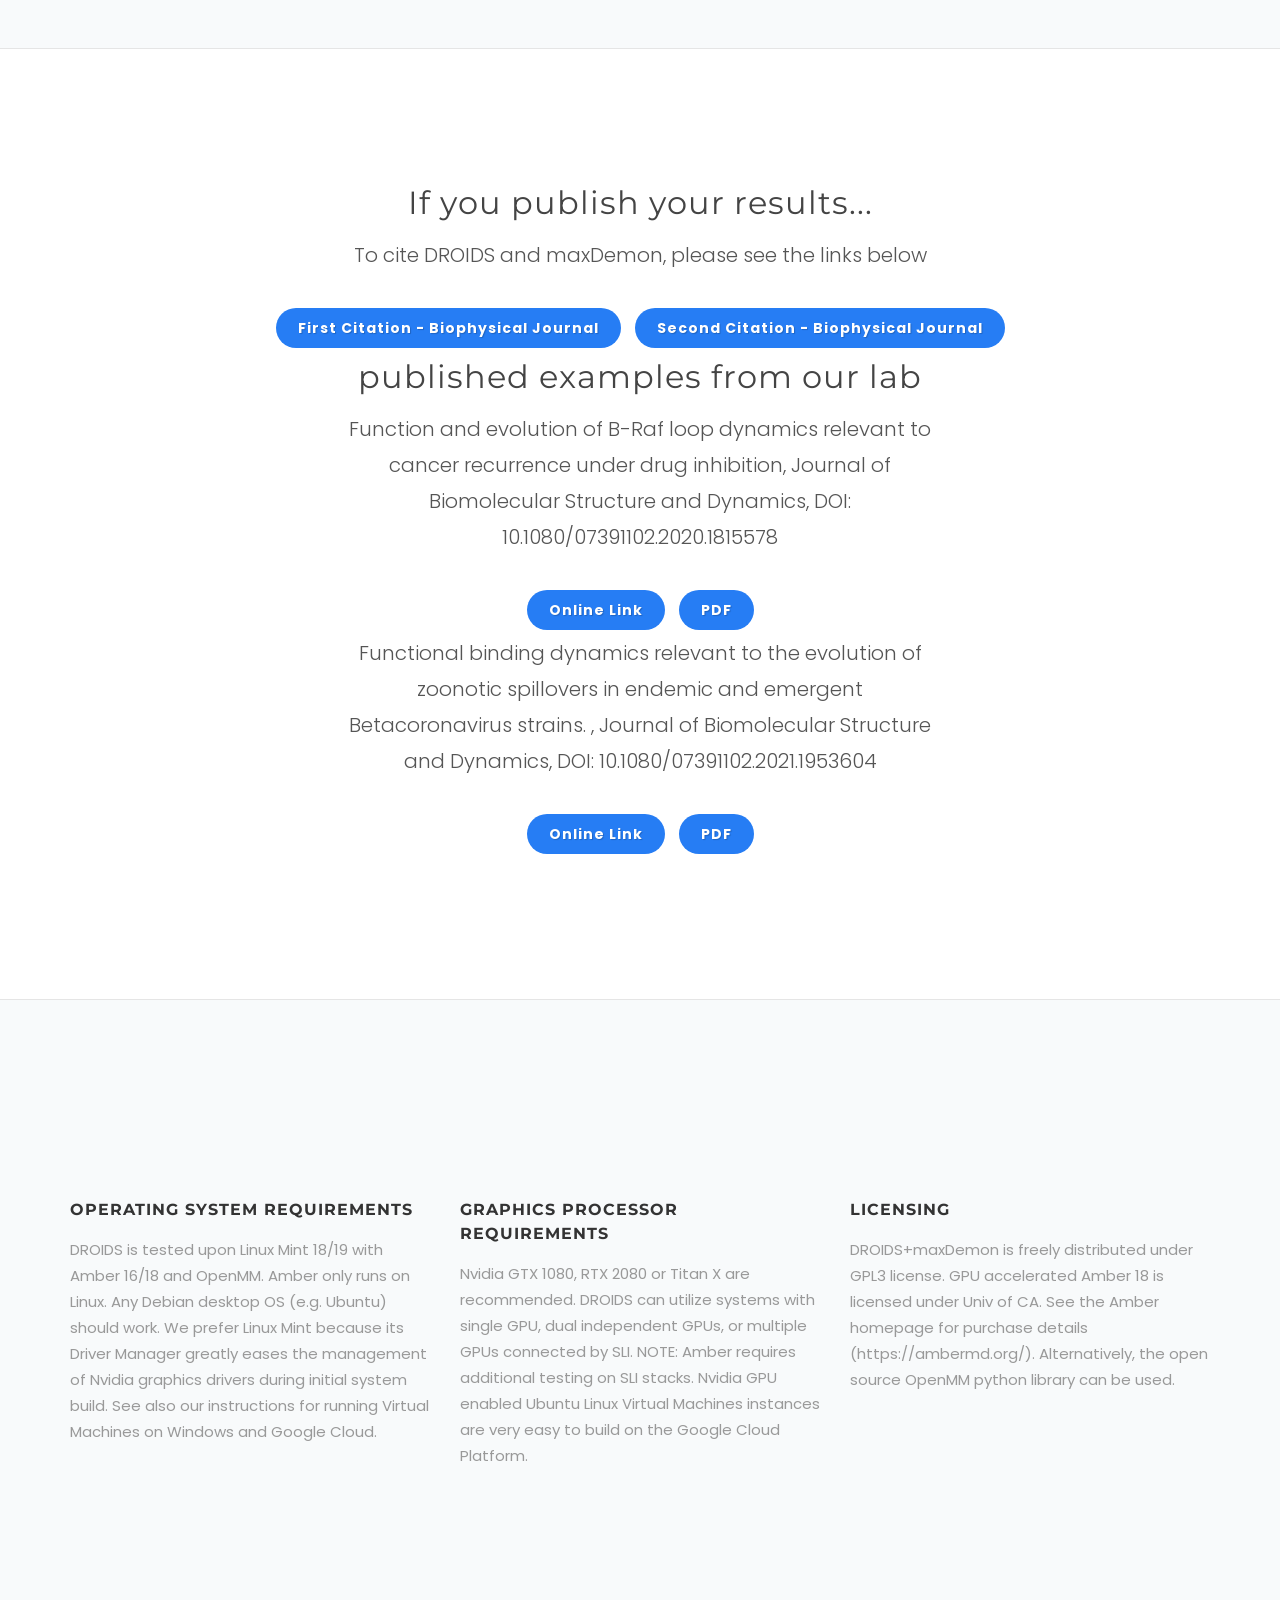
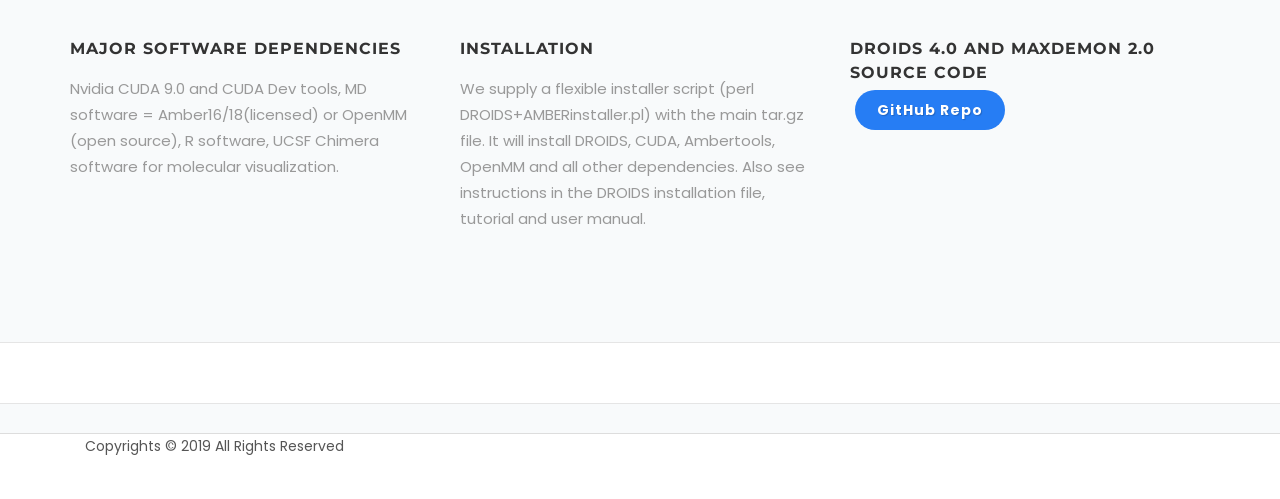
==== commit d49b138c: "Add files via upload" ====
--- a/index.html
+++ b/index.html
@@ -150,11 +150,11 @@
 								<div class="topmargin-lg d-none d-lg-block"></div>
 								<div class="emphasis-title bottommargin-sm">
 									<span class="before-heading">Software download</span>
-									<h2 style="font-size: 32px;" class="font-body ls1 t400">DROIDS 4.0 + maxDemon 2.0</h2>
+									<h2 style="font-size: 32px;" class="font-body ls1 t400">DROIDS 4.4 + maxDemon 2.0</h2>
 								</div>
 								<p style="color: #777;" class="lead">Linux software pipeline for machine learning assisted MD ensemble analysis for comparative protein dynamics</p>
-								<a href="demos/app-landing/download/DROIDS-4.0.tar.gz" class="section-more-link">DOWNLOAD .tar.gz <i class="icon-angle-right"></i></a>
-							    <a href="demos/app-landing/download/DROIDS-4.0.zip" class="section-more-link">DOWNLOAD .zip <i class="icon-angle-right"></i></a>
+								<a href="demos/app-landing/download/DROIDS-4.4.tar.gz" class="section-more-link">DOWNLOAD .tar.gz <i class="icon-angle-right"></i></a>
+							    <a href="demos/app-landing/download/DROIDS-4.4.zip" class="section-more-link">DOWNLOAD .zip <i class="icon-angle-right"></i></a>
                                 <a href="demos/app-landing/download/AMBER_installer.zip" class="section-more-link">AMBER INSTALLER .zip<i class="icon-angle-right"></i></a>
 								<a href="demos/app-landing/download/DROIDS_installer.zip" class="section-more-link">DROIDS INSTALLER .zip<i class="icon-angle-right"></i></a>
 							</div>
@@ -289,19 +289,19 @@
 						<h3 class="ls1 t400" style="font-size: 32px; margin-bottom: 10px;">If you publish your results...</h3>
 						<p class="lead divcenter" style="max-width: 600px">To cite DROIDS and maxDemon, please see the links below</p>
 						<a href="demos/app-landing/download/citation1.pdf" class="button button-circle capitalize">first citation - Biophysical Journal</a>
-                                                <a href="demos/app-landing/download/citation2.pdf" class="button button-circle capitalize">second citation - Biophysical Journal</a>
+                        <a href="demos/app-landing/download/citation2.pdf" class="button button-circle capitalize">second citation - Biophysical Journal</a>
 					    
 					<h3 class="ls1 t400" style="font-size: 32px; margin-bottom: 10px;">published examples from our lab</h3>
 						<p class="lead divcenter" style="max-width: 600px">Function and evolution of B-Raf loop dynamics relevant to cancer
                                                                            recurrence under drug inhibition, Journal of Biomolecular Structure and Dynamics, DOI:
                                                                            10.1080/07391102.2020.1815578</p>
-						<a href="https://pubmed.ncbi.nlm.nih.gov/32897175/" class="button button-circle capitalize">Online Link</a>										   
+						<a href="https://www.tandfonline.com/doi/abs/10.1080/07391102.2020.1815578" class="button button-circle capitalize">Online Link</a>										   
 						<a href="demos/app-landing/download/citation4alt.pdf" class="button button-circle capitalize">PDF</a>
 						<p class="lead divcenter" style="max-width: 600px">Functional binding dynamics relevant to the evolution of zoonotic spillovers in endemic
                                                     						and emergent Betacoronavirus strains. , Journal of Biomolecular Structure and Dynamics, DOI:
                                                                            10.1080/07391102.2021.1953604</p>
-						<a href="https://www.ncbi.nlm.nih.gov/pmc/articles/PMC7836108/" class="button button-circle capitalize">Online Link</a>												   
-						<a href="demos/app-landing/download/citation5.pdf" class="button button-circle capitalize">PDF</a>
+						<a href="https://www.tandfonline.com/doi/full/10.1080/07391102.2021.1953604" class="button button-circle capitalize">Online Link</a>												   
+						<a href="demos/app-landing/download/citation5alt.pdf" class="button button-circle capitalize">PDF</a>
 					</div>
 
 					
@@ -365,8 +365,8 @@
 							<div class="col-lg-4 bottommargin">
 								<i class="i-plain i-large icon-et-cloud inline-block" style="margin-bottom: 30px; color: #999;"></i>
 								<div class="heading-block nobottomborder" style="margin-bottom: 15px;">
-									<h4 style="font-size: 16px;">DROIDS 3.0 and maxDemon 1.0 source code</h4>
-									<a href="https://github.com/gbabbitt/DROIDS-3.0-comparative-protein-dynamics" class="button button-circle capitalize">GitHub repo</a>	
+									<h4 style="font-size: 16px;">DROIDS 4.0 and maxDemon 2.0 source code</h4>
+									<a href="https://github.com/gbabbitt/DROIDS-4.0-comparative-protein-dynamics" class="button button-circle capitalize">GitHub repo</a>	
 										</div>
 								</div>
 
@@ -530,4 +530,4 @@
 	</script>
 
 
-</html>
+</html>
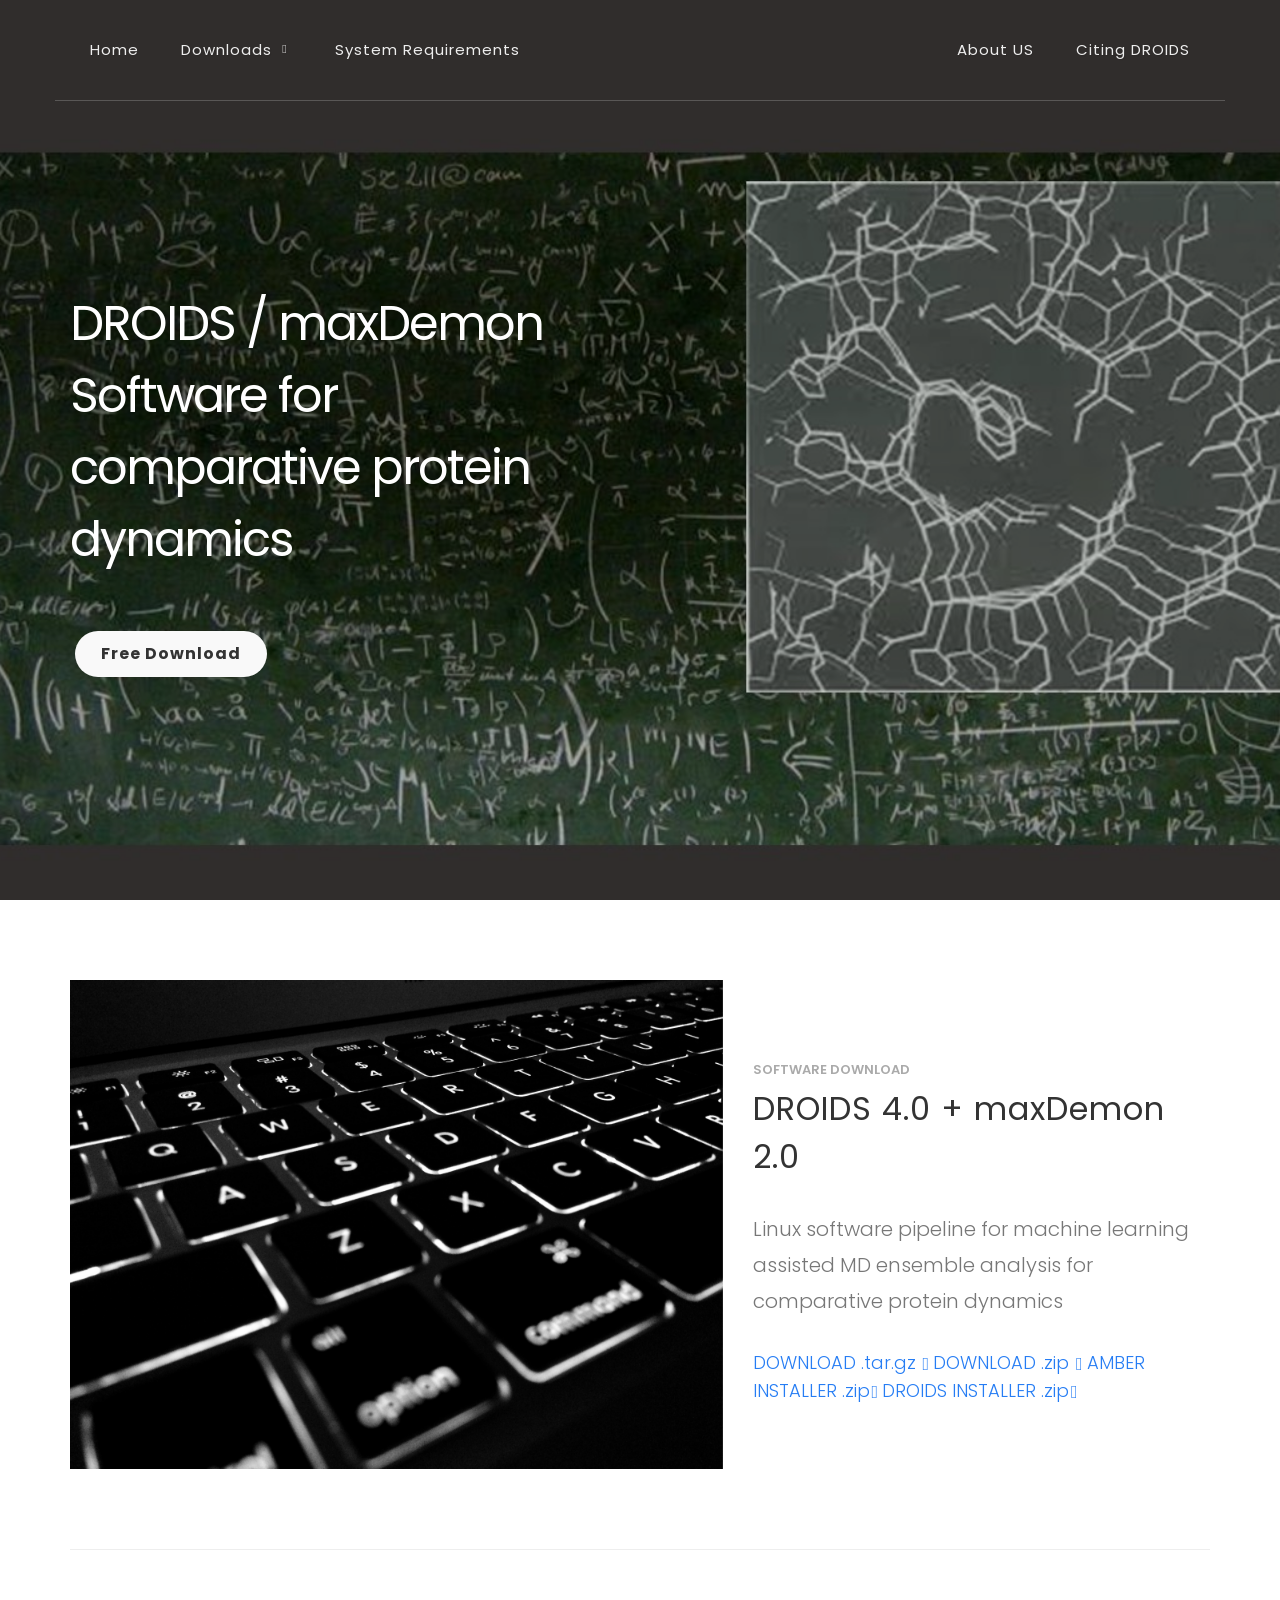
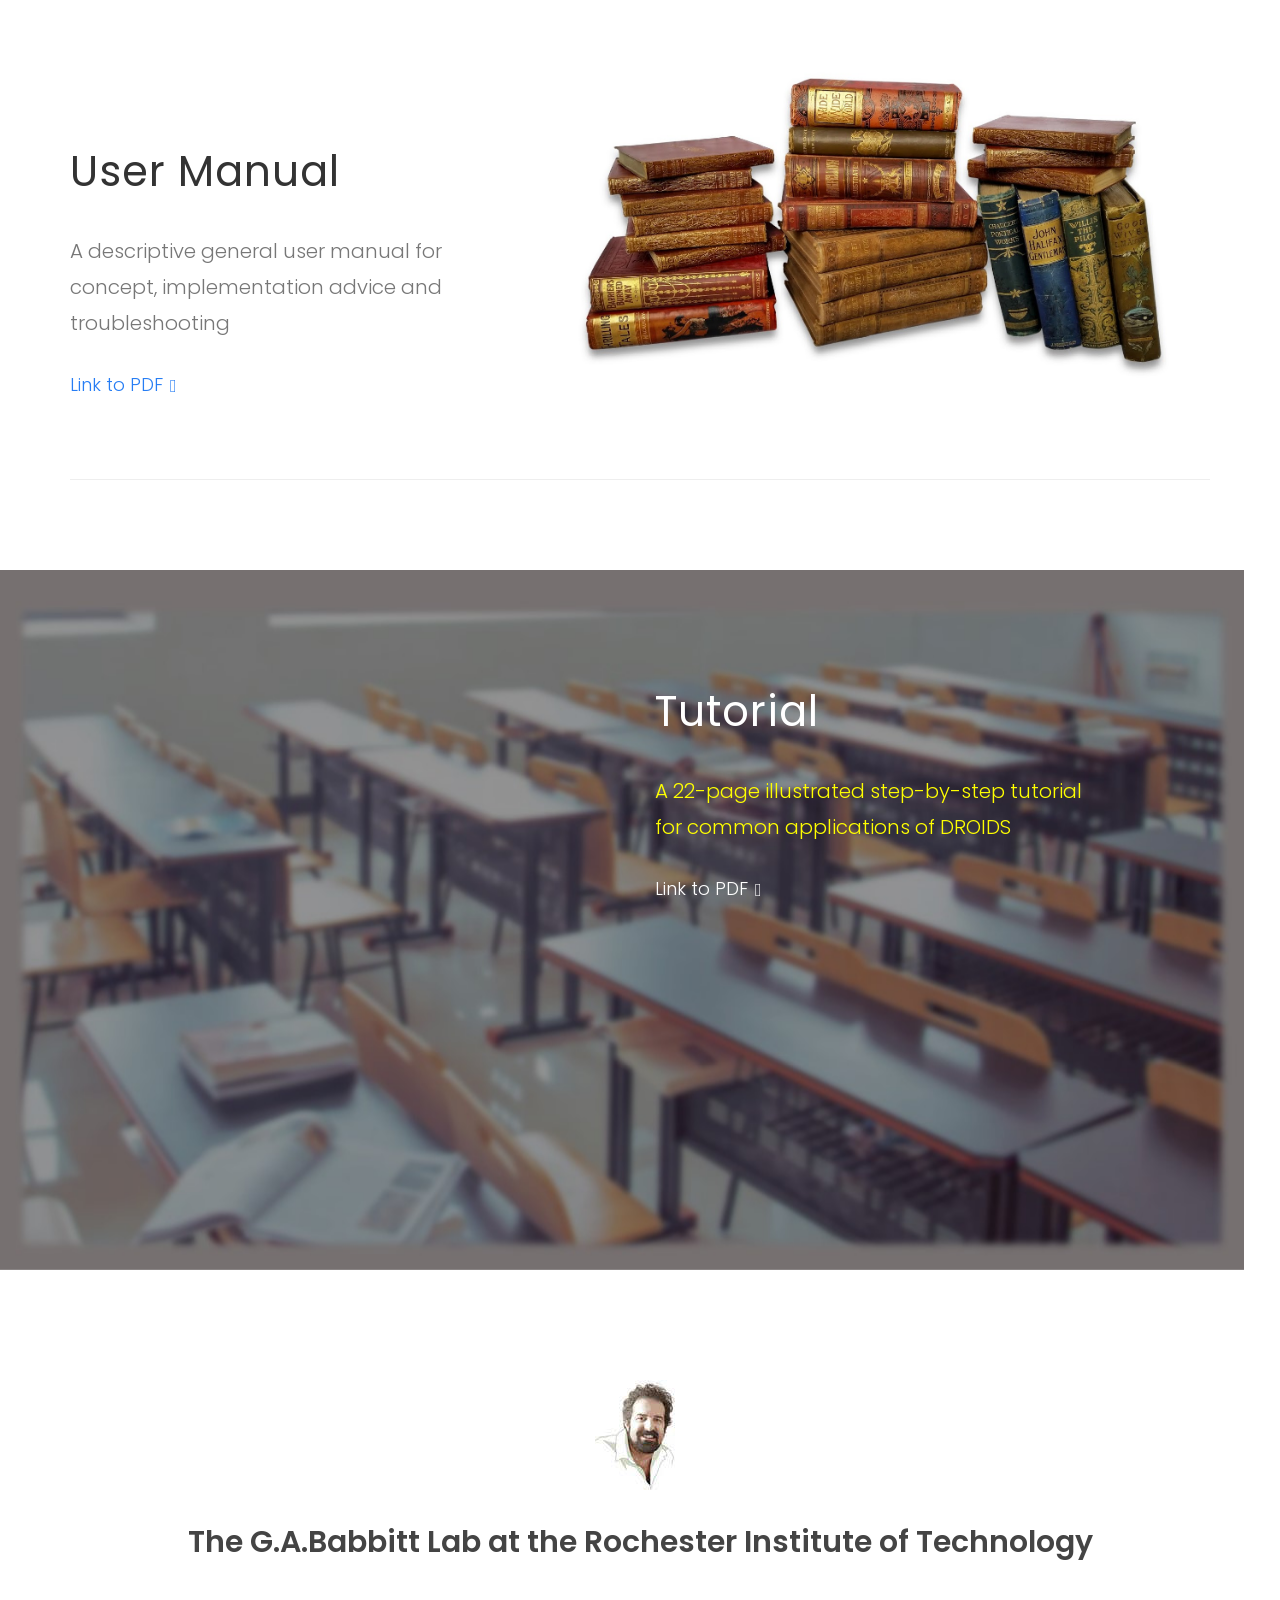
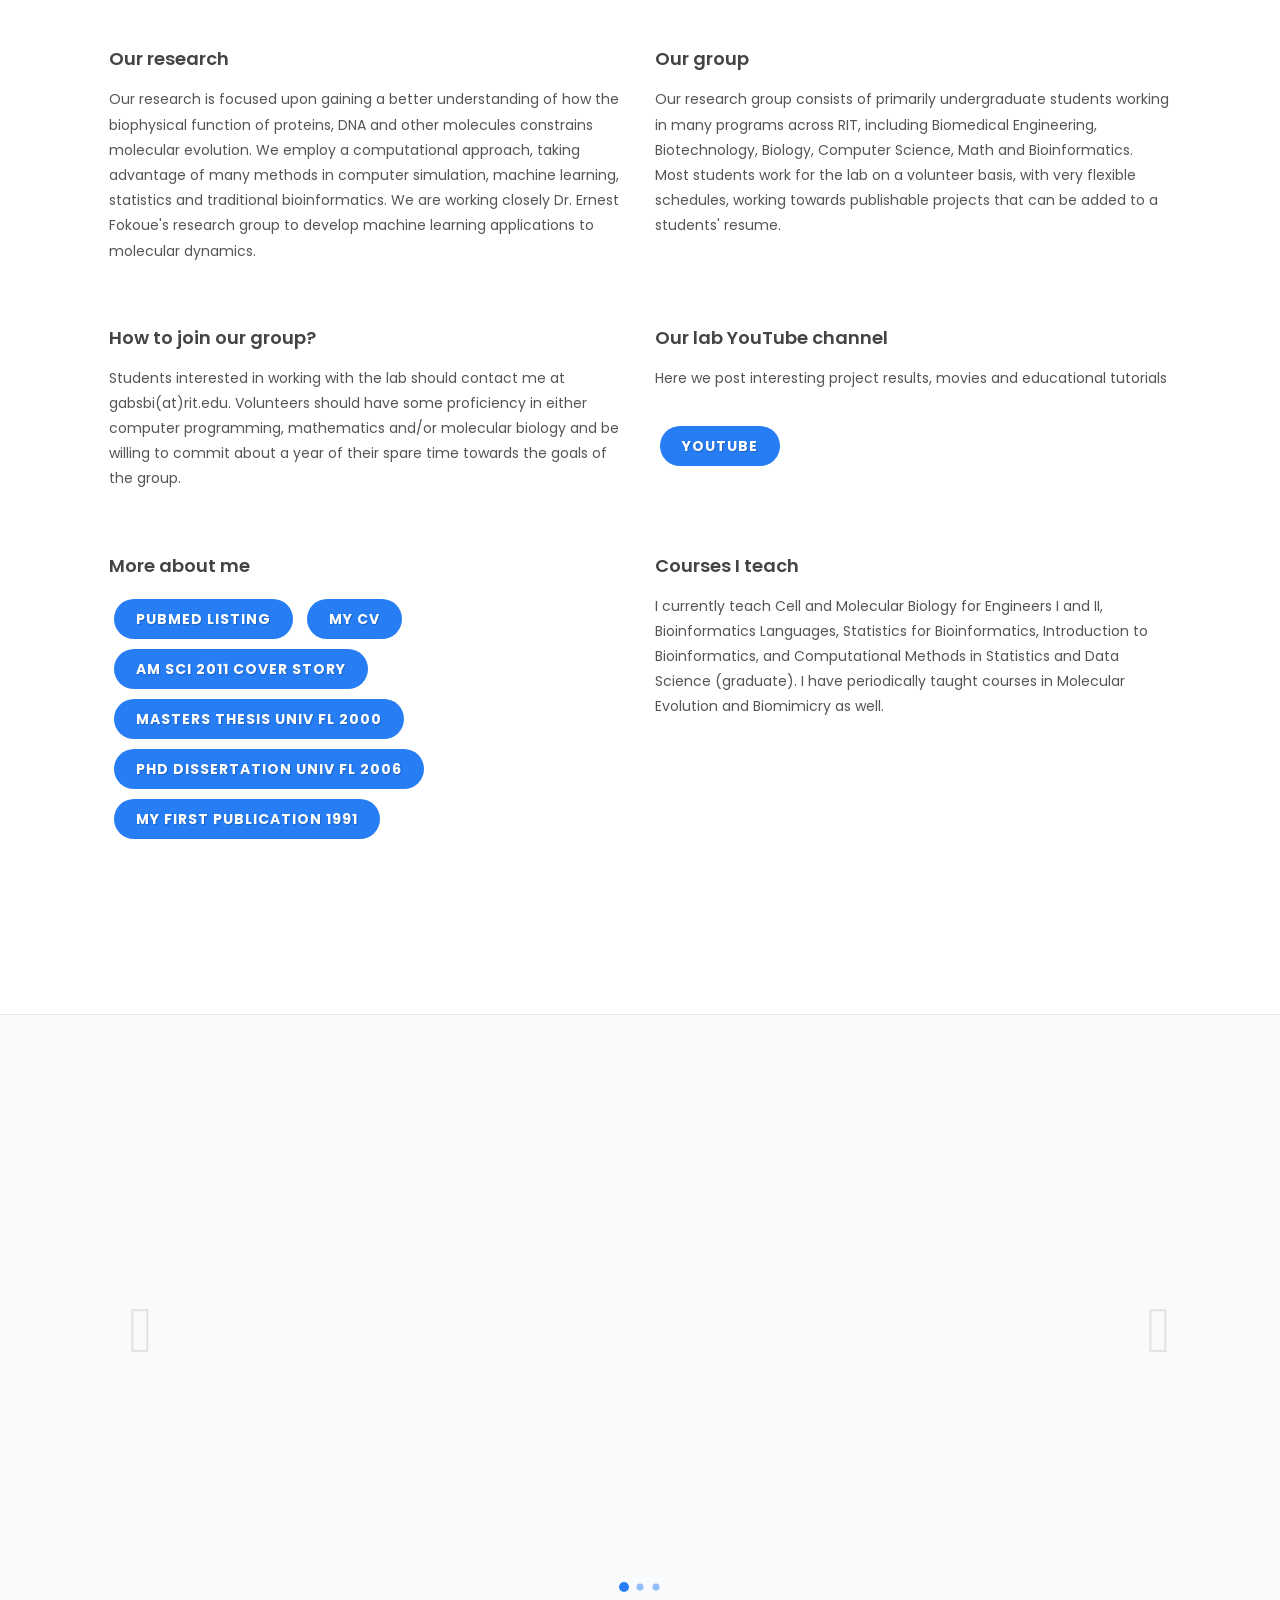
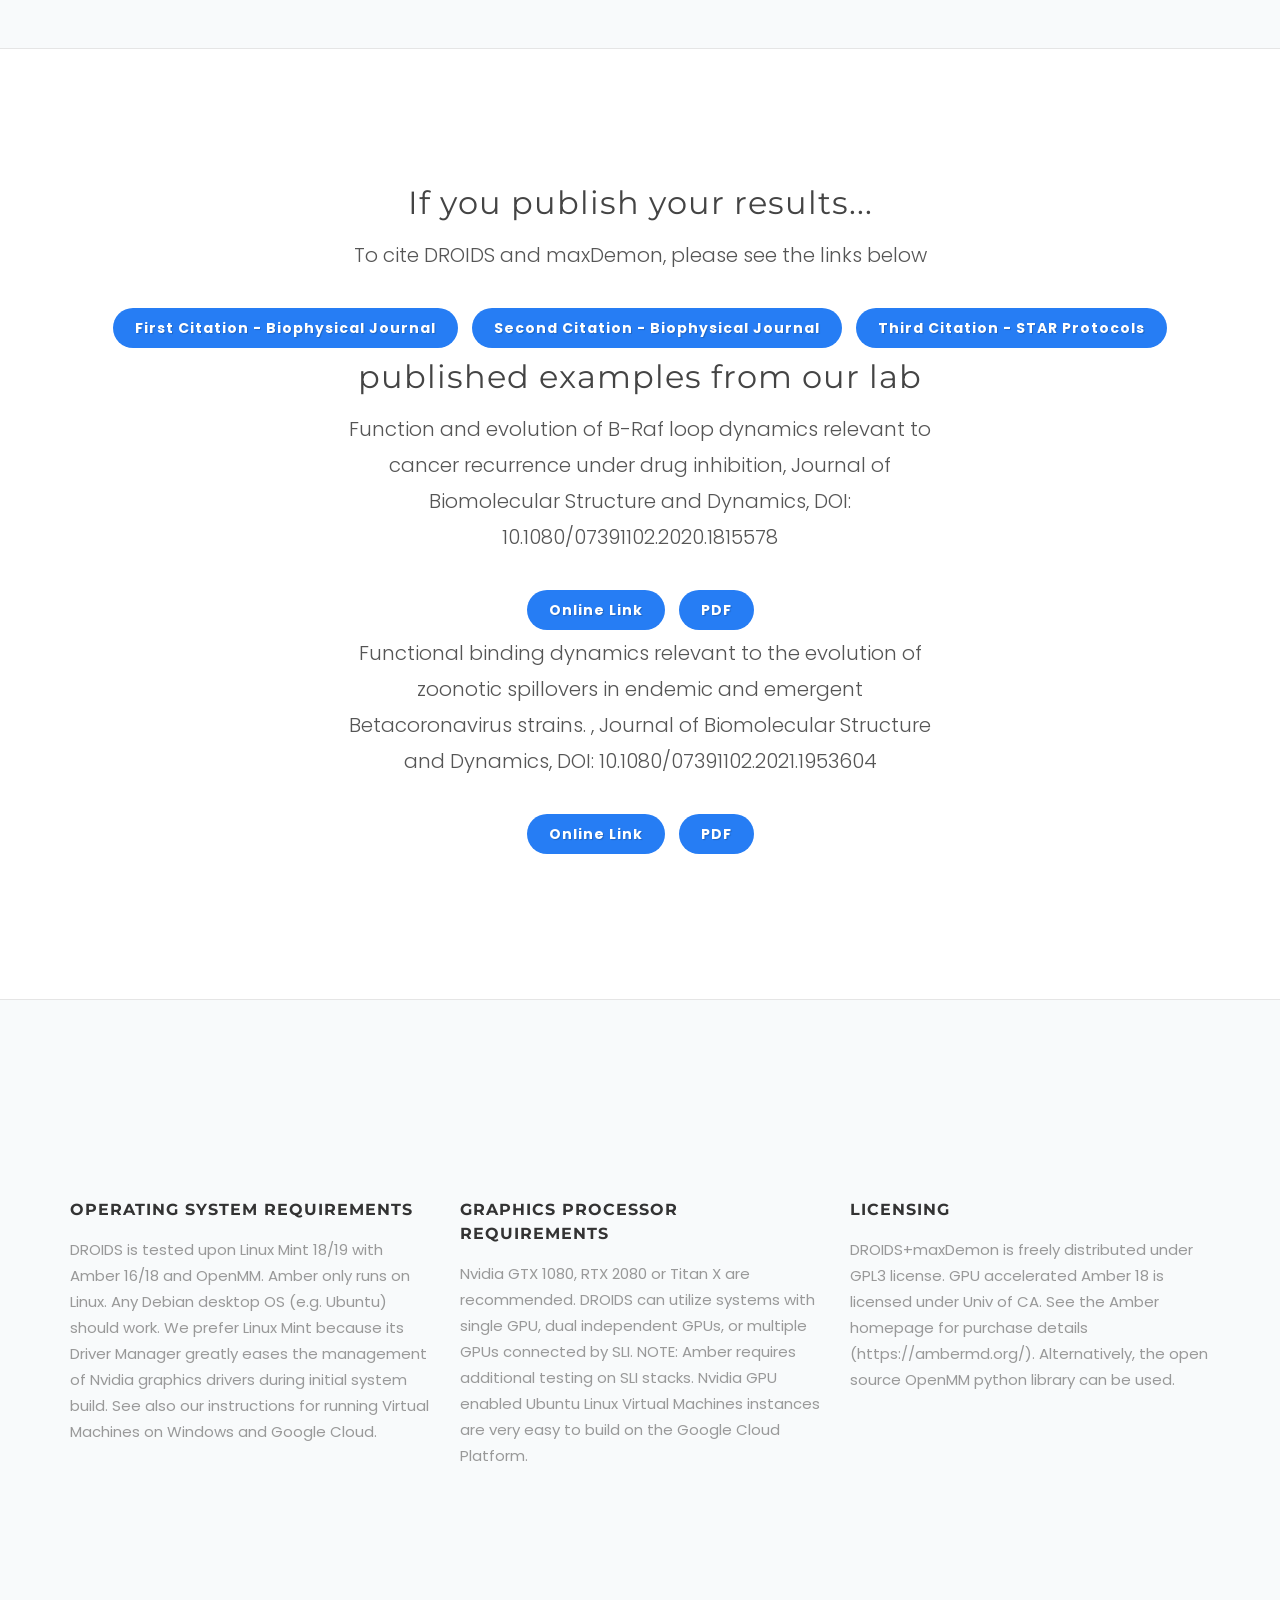
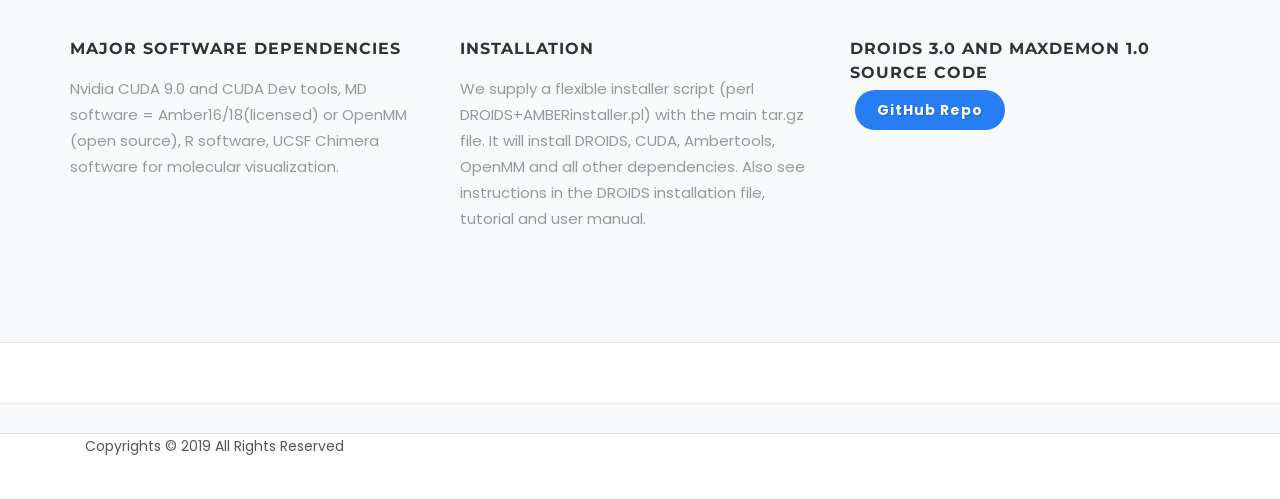
==== commit 38dc3a3f: "Add files via upload" ====
--- a/index.html
+++ b/index.html
@@ -150,11 +150,11 @@
 								<div class="topmargin-lg d-none d-lg-block"></div>
 								<div class="emphasis-title bottommargin-sm">
 									<span class="before-heading">Software download</span>
-									<h2 style="font-size: 32px;" class="font-body ls1 t400">DROIDS 4.4 + maxDemon 2.0</h2>
+									<h2 style="font-size: 32px;" class="font-body ls1 t400">DROIDS 4.0 + maxDemon 2.0</h2>
 								</div>
 								<p style="color: #777;" class="lead">Linux software pipeline for machine learning assisted MD ensemble analysis for comparative protein dynamics</p>
-								<a href="demos/app-landing/download/DROIDS-4.4.tar.gz" class="section-more-link">DOWNLOAD .tar.gz <i class="icon-angle-right"></i></a>
-							    <a href="demos/app-landing/download/DROIDS-4.4.zip" class="section-more-link">DOWNLOAD .zip <i class="icon-angle-right"></i></a>
+								<a href="demos/app-landing/download/DROIDS-4.0.tar.gz" class="section-more-link">DOWNLOAD .tar.gz <i class="icon-angle-right"></i></a>
+							    <a href="demos/app-landing/download/DROIDS-4.0.zip" class="section-more-link">DOWNLOAD .zip <i class="icon-angle-right"></i></a>
                                 <a href="demos/app-landing/download/AMBER_installer.zip" class="section-more-link">AMBER INSTALLER .zip<i class="icon-angle-right"></i></a>
 								<a href="demos/app-landing/download/DROIDS_installer.zip" class="section-more-link">DROIDS INSTALLER .zip<i class="icon-angle-right"></i></a>
 							</div>
@@ -290,7 +290,8 @@
 						<p class="lead divcenter" style="max-width: 600px">To cite DROIDS and maxDemon, please see the links below</p>
 						<a href="demos/app-landing/download/citation1.pdf" class="button button-circle capitalize">first citation - Biophysical Journal</a>
                         <a href="demos/app-landing/download/citation2.pdf" class="button button-circle capitalize">second citation - Biophysical Journal</a>
-					    
+					    <a href="demos/app-landing/download/citation3.pdf" class="button button-circle capitalize">third citation - STAR Protocols</a>
+						
 					<h3 class="ls1 t400" style="font-size: 32px; margin-bottom: 10px;">published examples from our lab</h3>
 						<p class="lead divcenter" style="max-width: 600px">Function and evolution of B-Raf loop dynamics relevant to cancer
                                                                            recurrence under drug inhibition, Journal of Biomolecular Structure and Dynamics, DOI:
@@ -365,8 +366,8 @@
 							<div class="col-lg-4 bottommargin">
 								<i class="i-plain i-large icon-et-cloud inline-block" style="margin-bottom: 30px; color: #999;"></i>
 								<div class="heading-block nobottomborder" style="margin-bottom: 15px;">
-									<h4 style="font-size: 16px;">DROIDS 4.0 and maxDemon 2.0 source code</h4>
-									<a href="https://github.com/gbabbitt/DROIDS-4.0-comparative-protein-dynamics" class="button button-circle capitalize">GitHub repo</a>	
+									<h4 style="font-size: 16px;">DROIDS 3.0 and maxDemon 1.0 source code</h4>
+									<a href="https://github.com/gbabbitt/DROIDS-3.0-comparative-protein-dynamics" class="button button-circle capitalize">GitHub repo</a>	
 										</div>
 								</div>
 
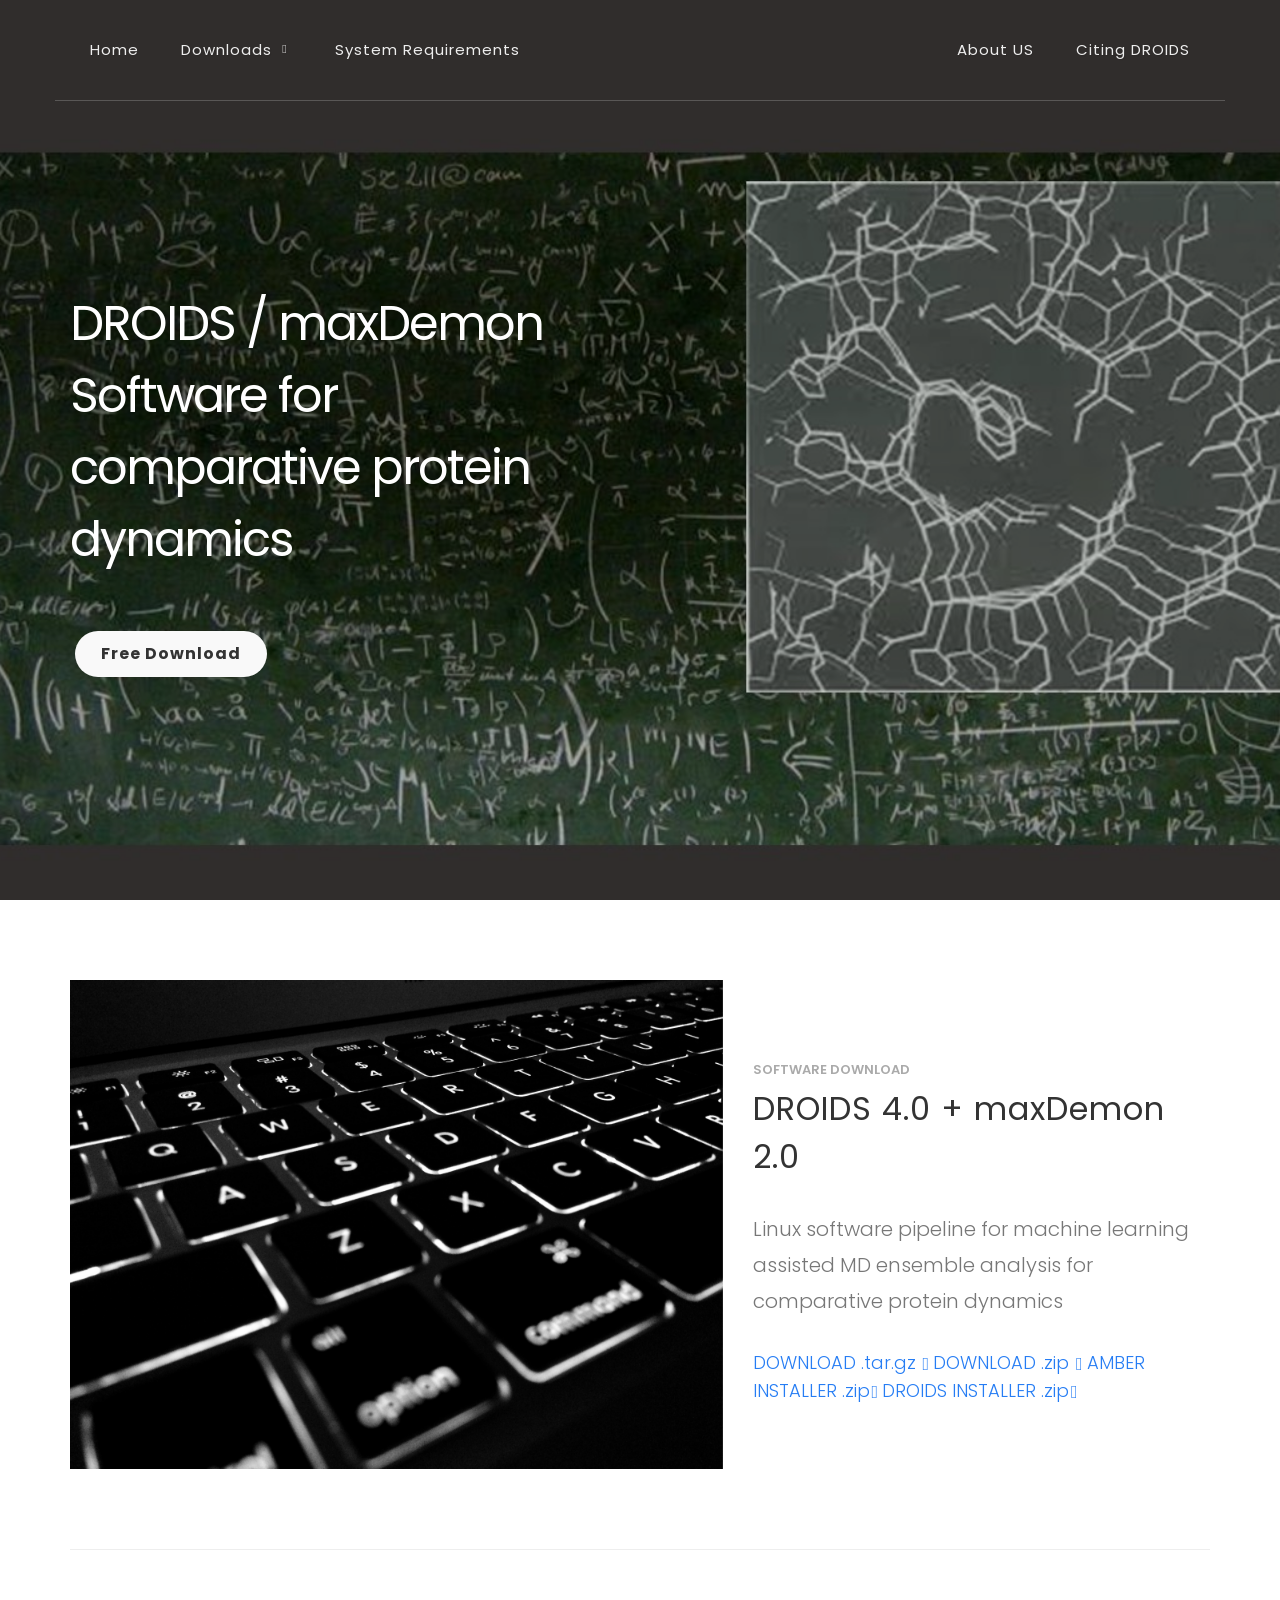
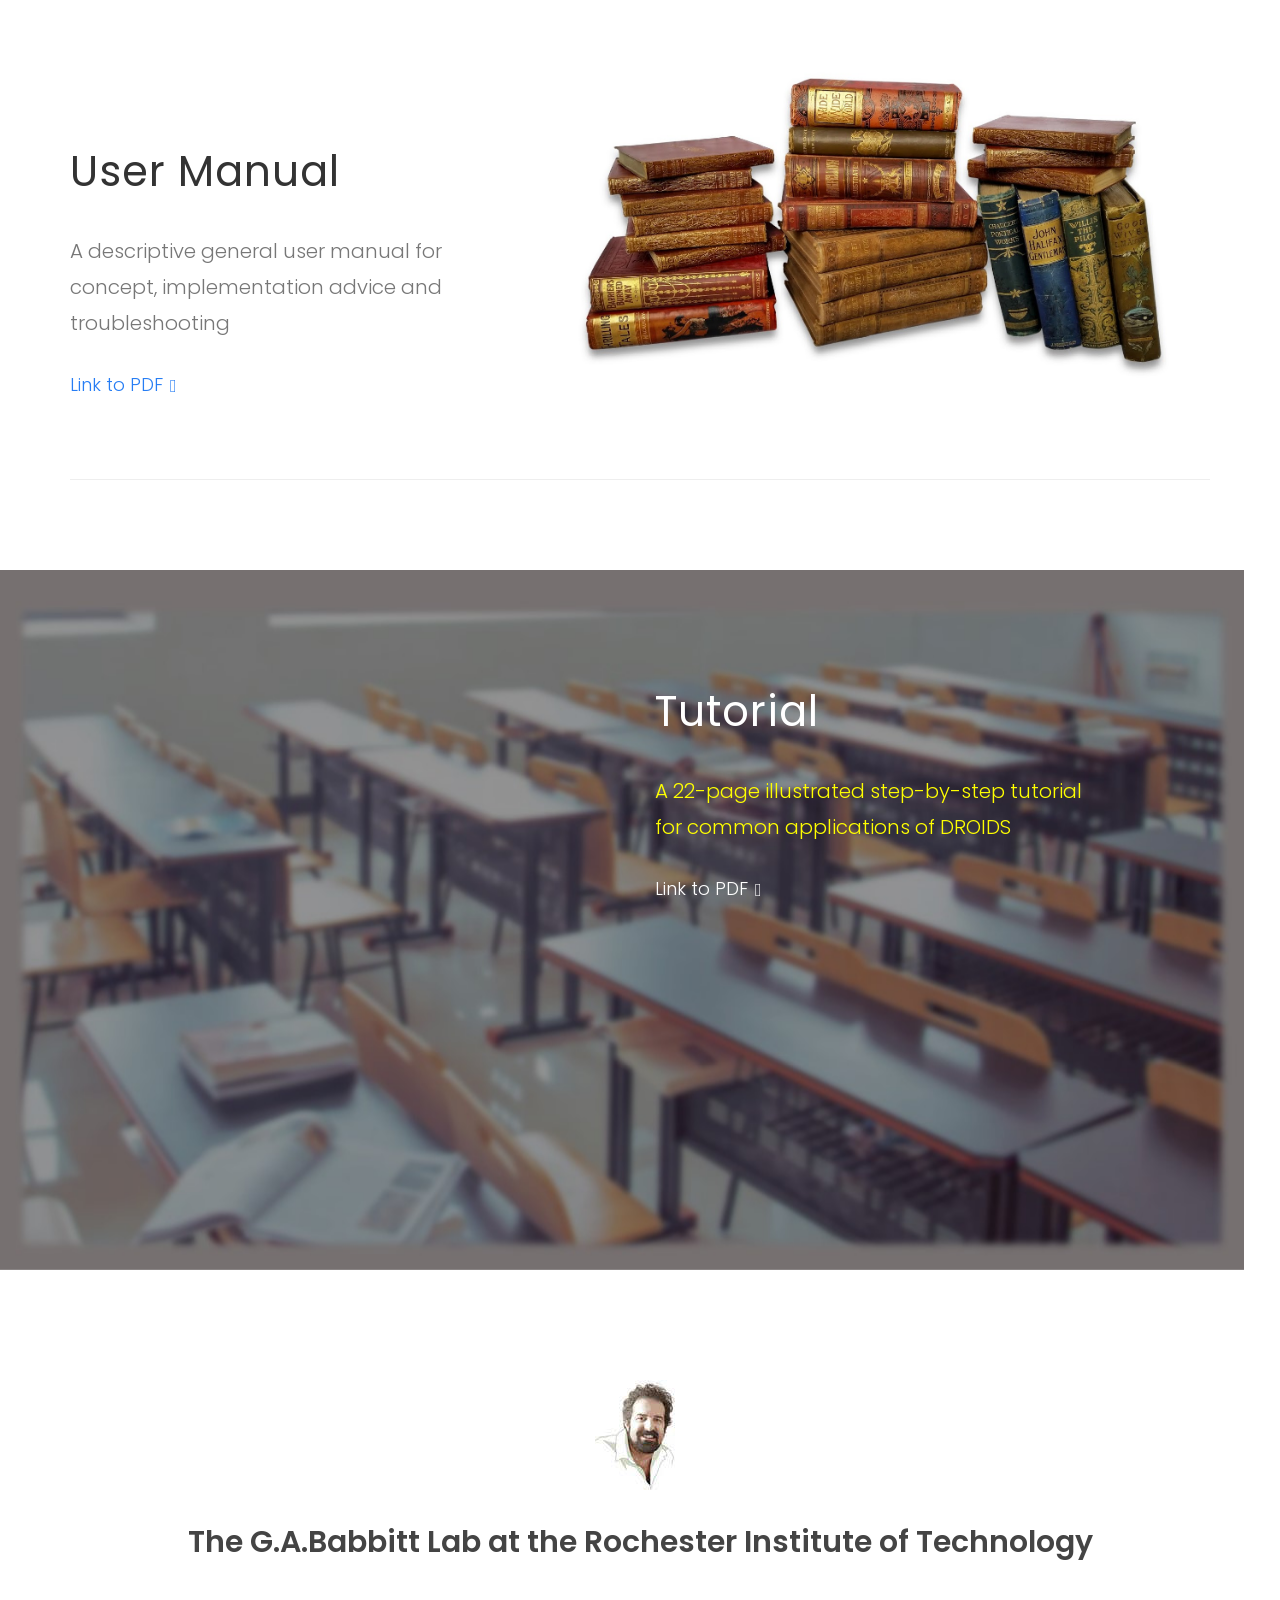
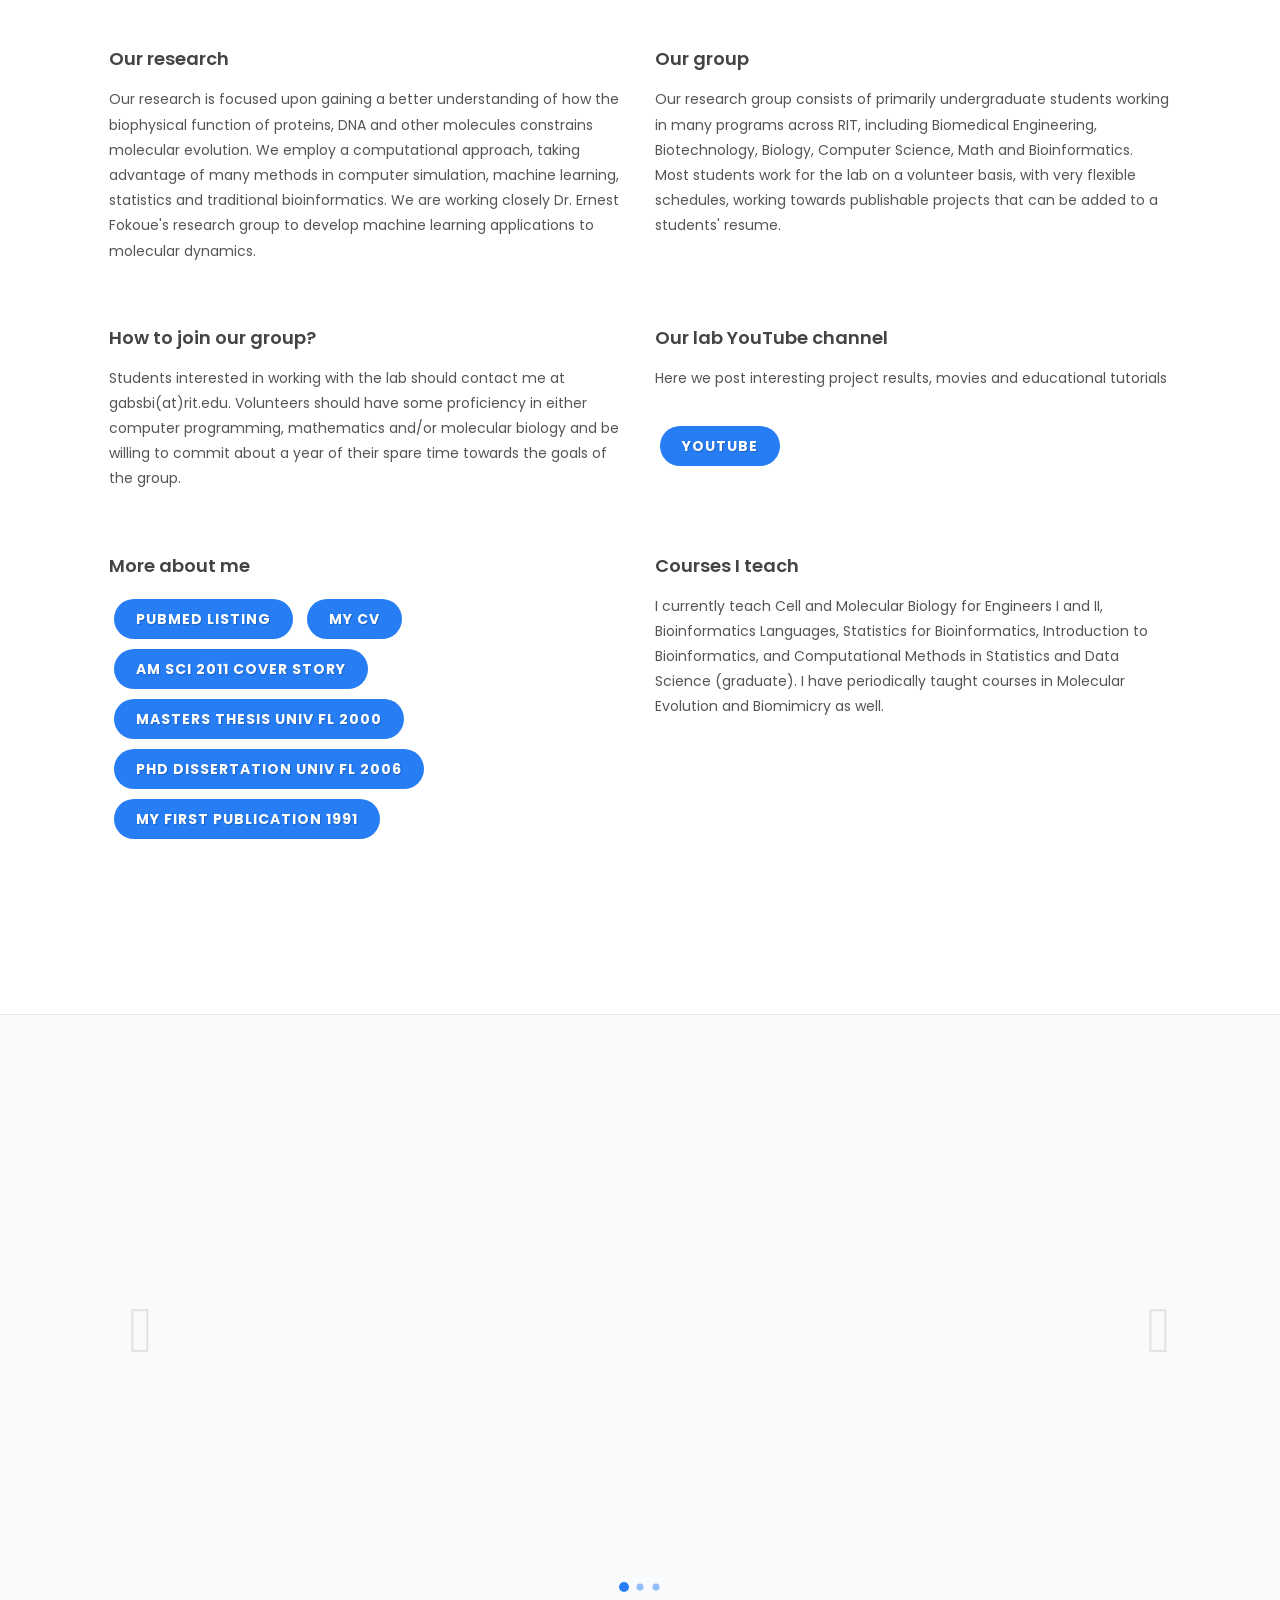
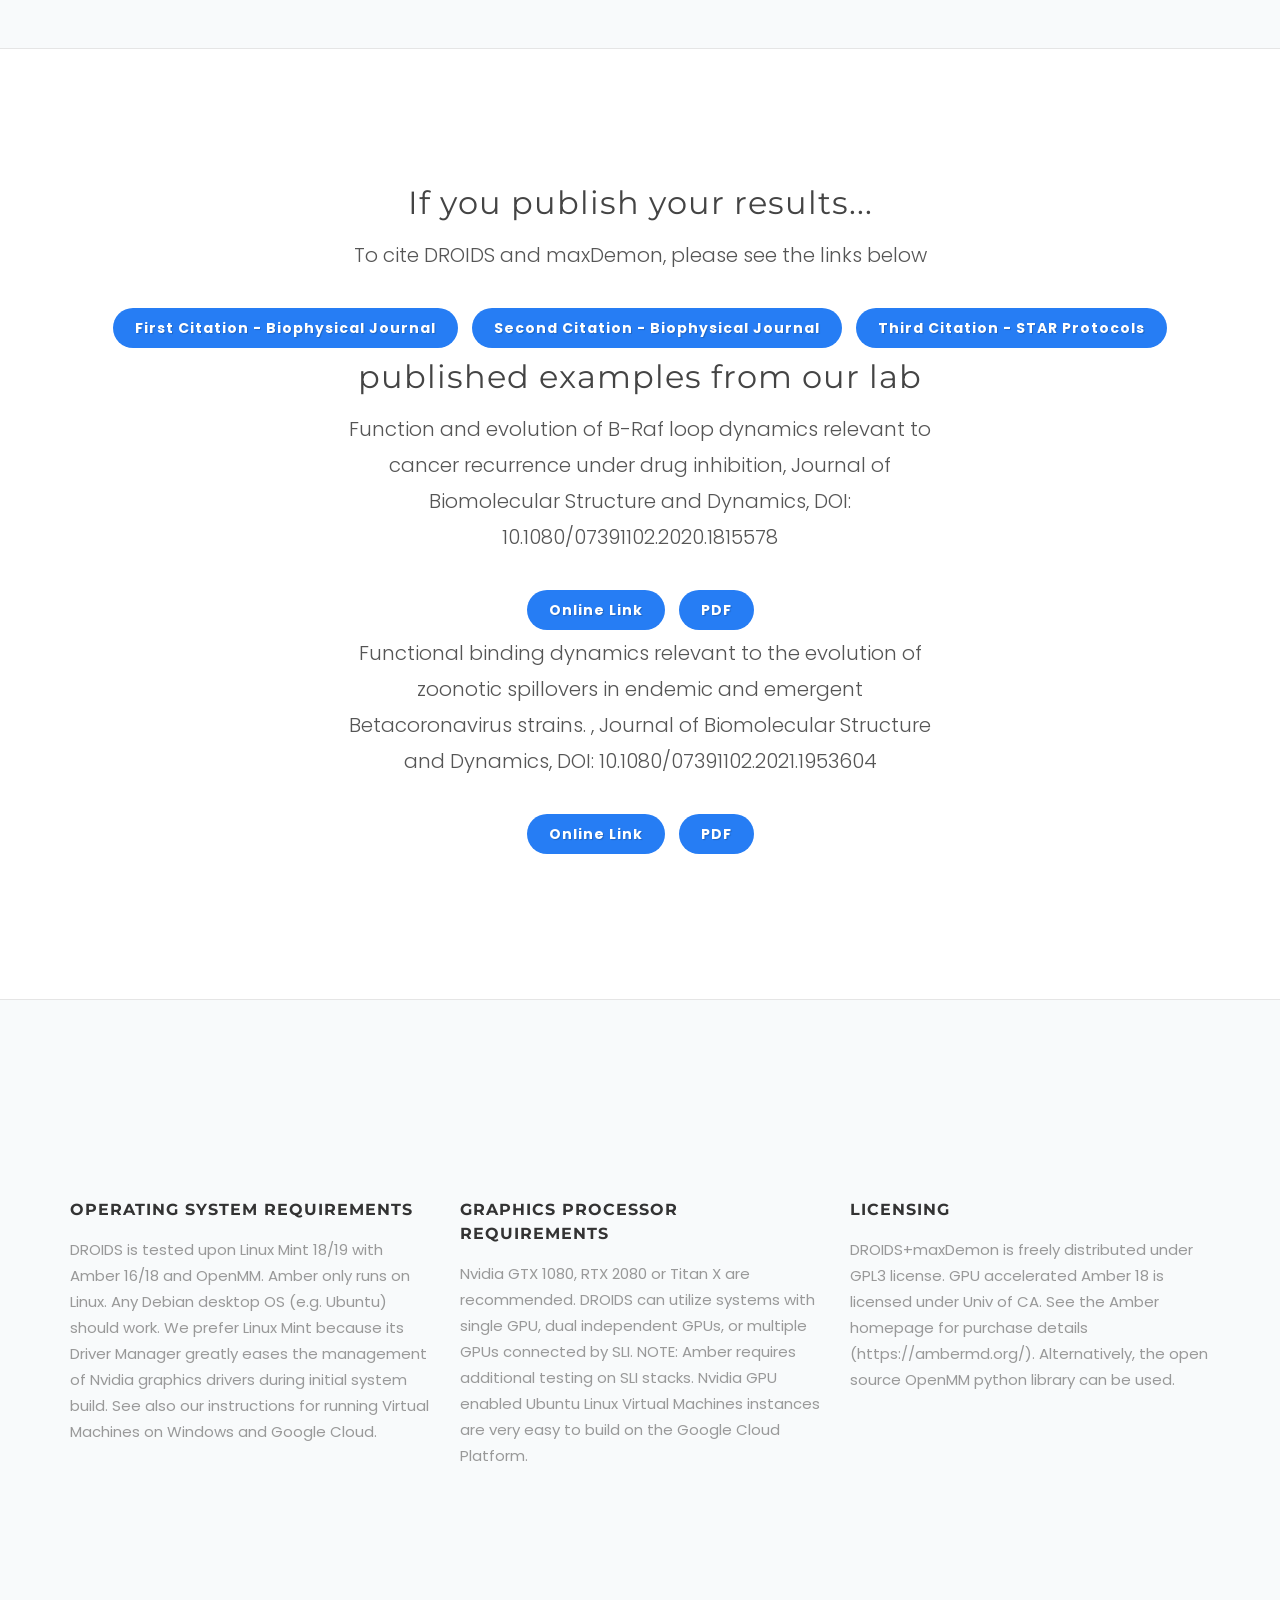
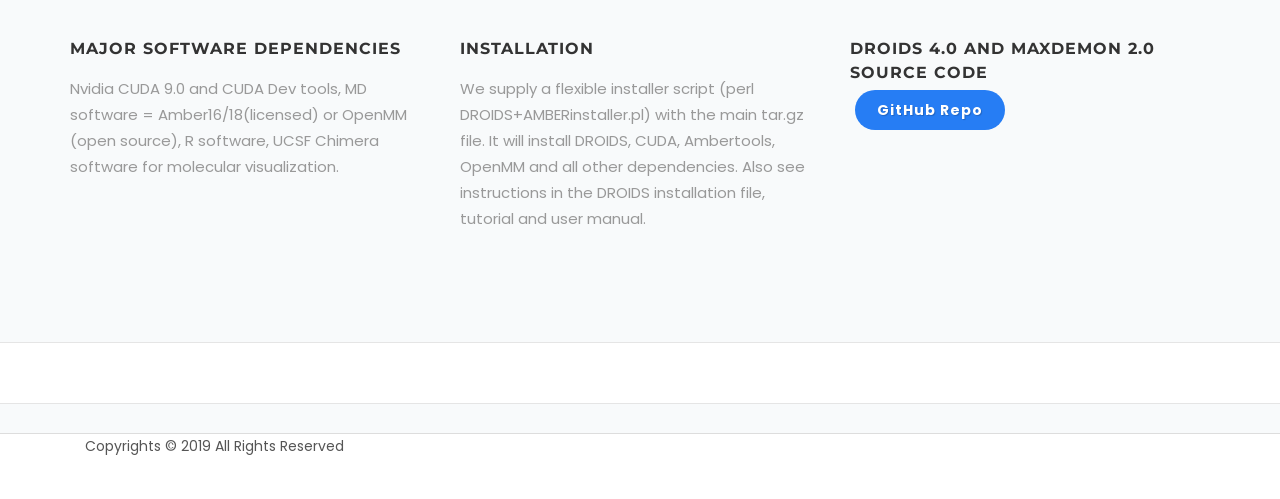
==== commit 1109a259: "Update index.html" ====
--- a/index.html
+++ b/index.html
@@ -366,8 +366,8 @@
 							<div class="col-lg-4 bottommargin">
 								<i class="i-plain i-large icon-et-cloud inline-block" style="margin-bottom: 30px; color: #999;"></i>
 								<div class="heading-block nobottomborder" style="margin-bottom: 15px;">
-									<h4 style="font-size: 16px;">DROIDS 3.0 and maxDemon 1.0 source code</h4>
-									<a href="https://github.com/gbabbitt/DROIDS-3.0-comparative-protein-dynamics" class="button button-circle capitalize">GitHub repo</a>	
+									<h4 style="font-size: 16px;">DROIDS 4.0 and maxDemon 2.0 source code</h4>
+									<a href="https://github.com/gbabbitt/DROIDS-4.0-comparative-protein-dynamics" class="button button-circle capitalize">GitHub repo</a>	
 										</div>
 								</div>
 
@@ -531,4 +531,4 @@
 	</script>
 
 
-</html>+</html>
